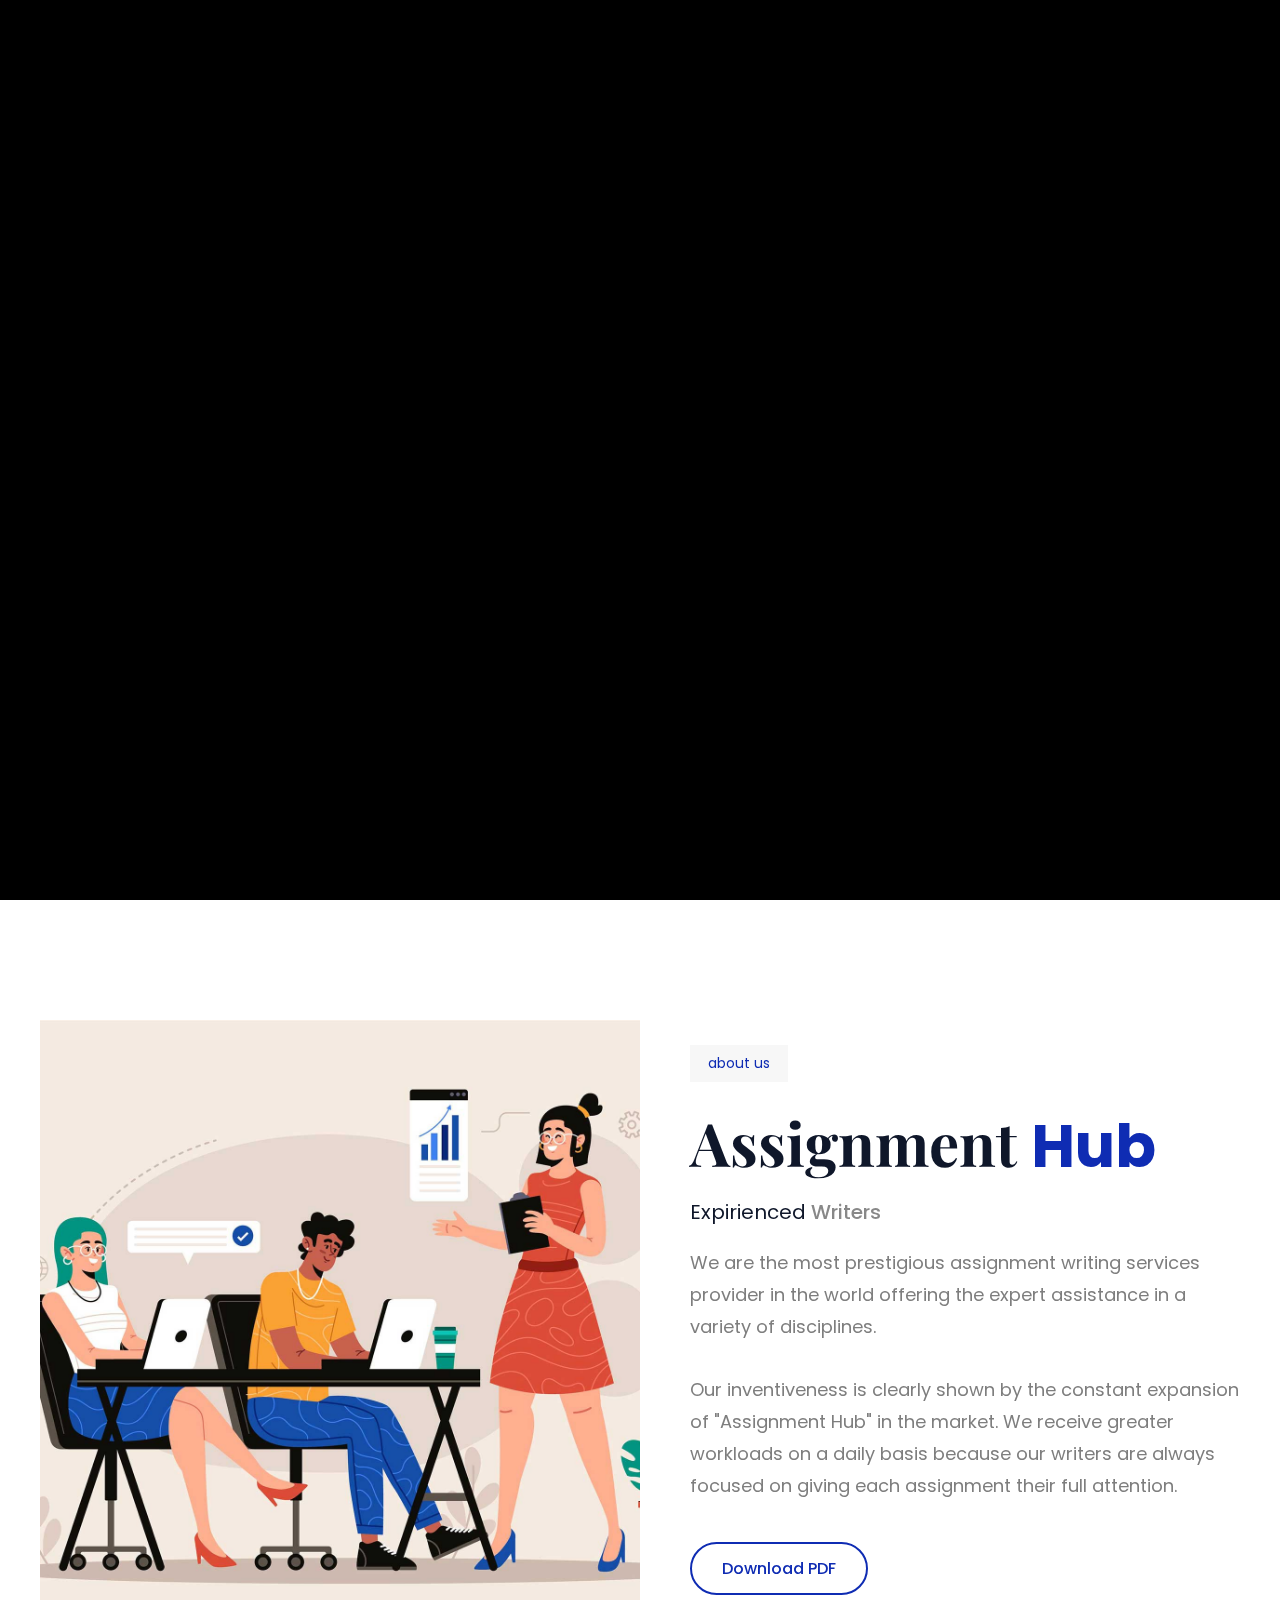
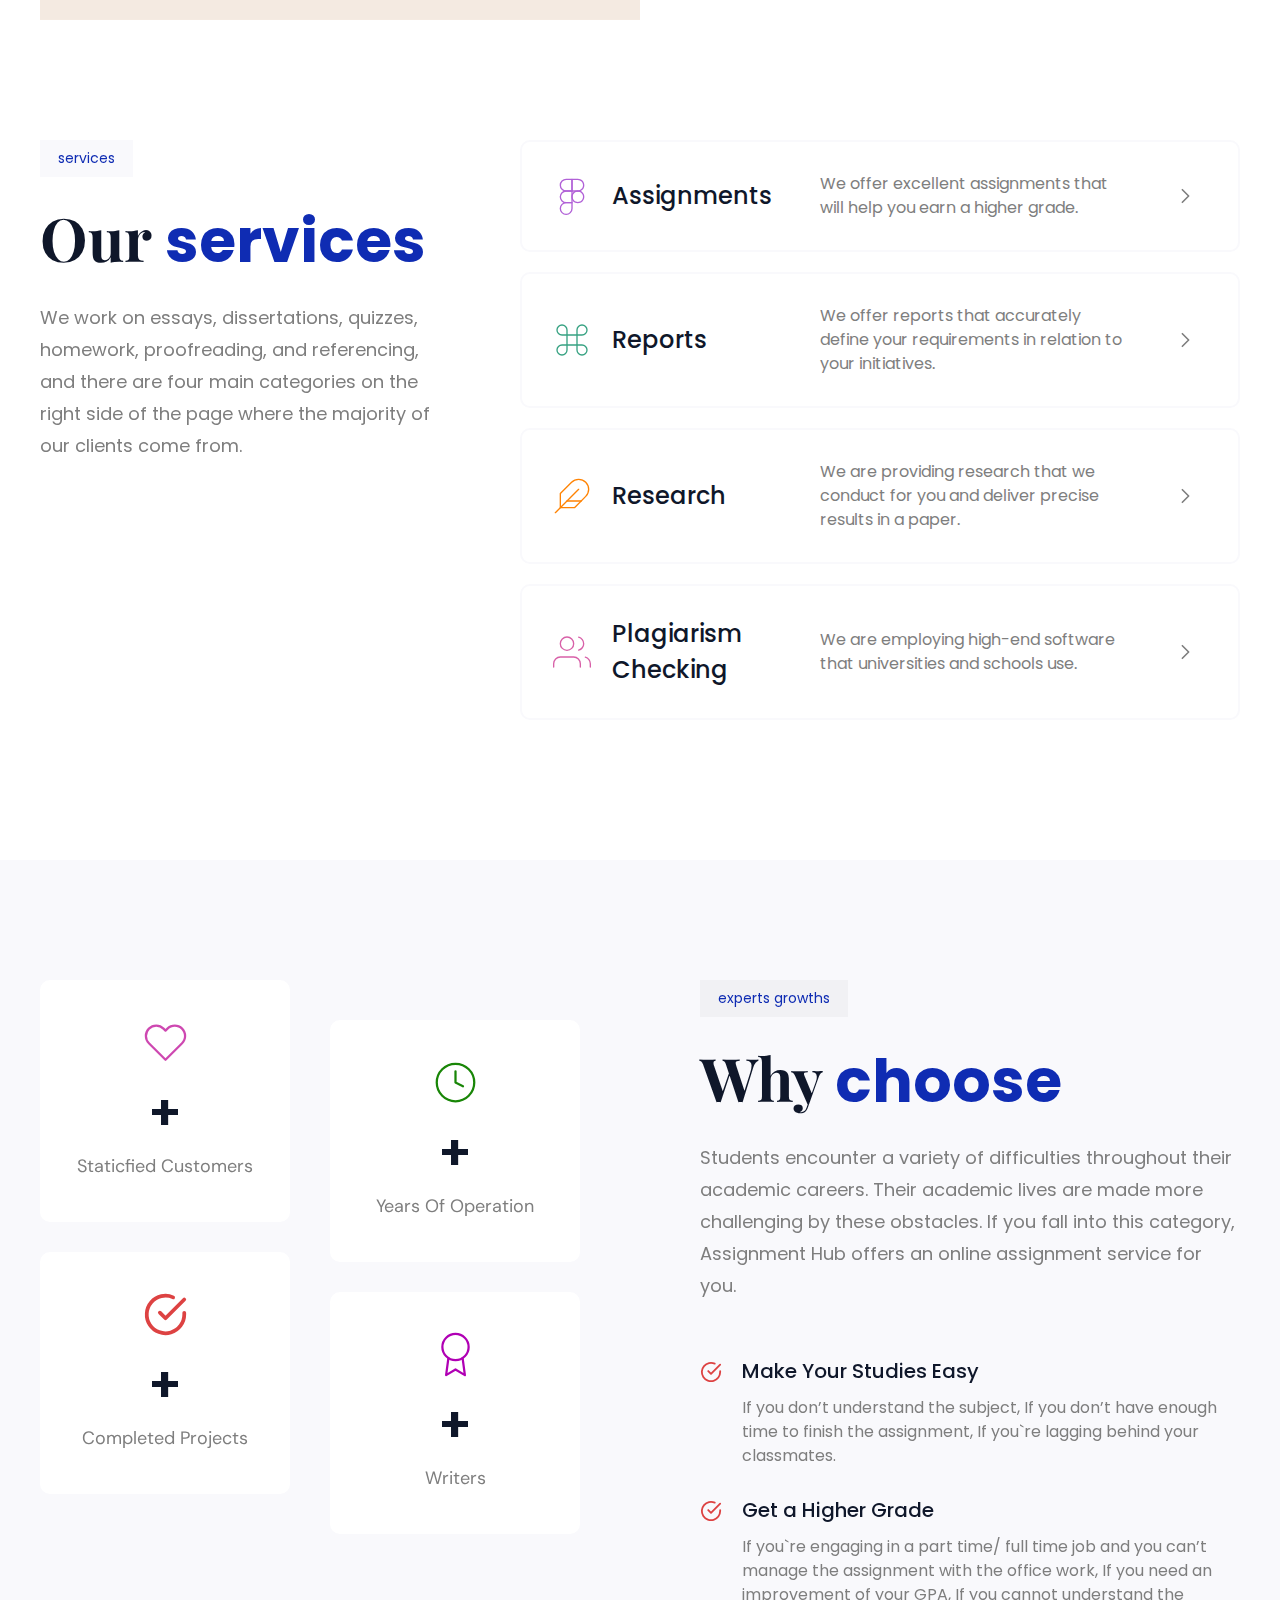
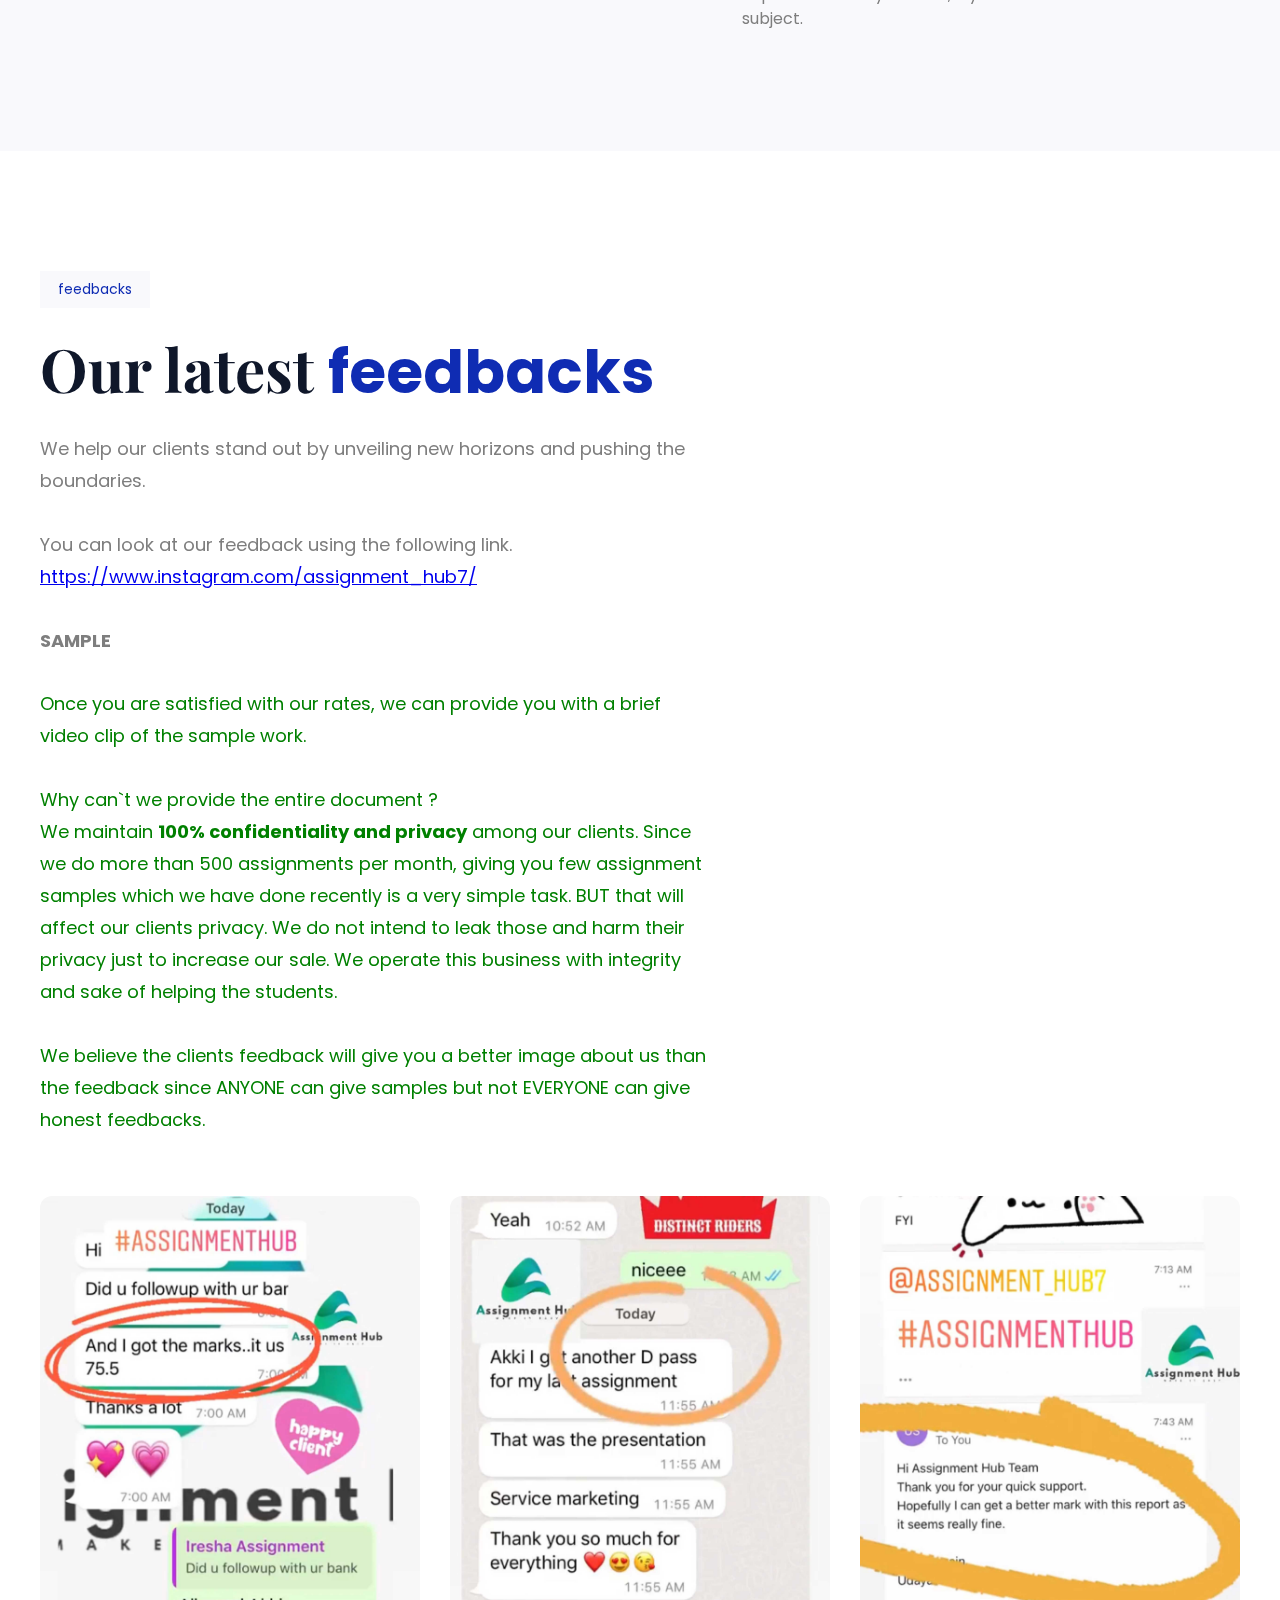
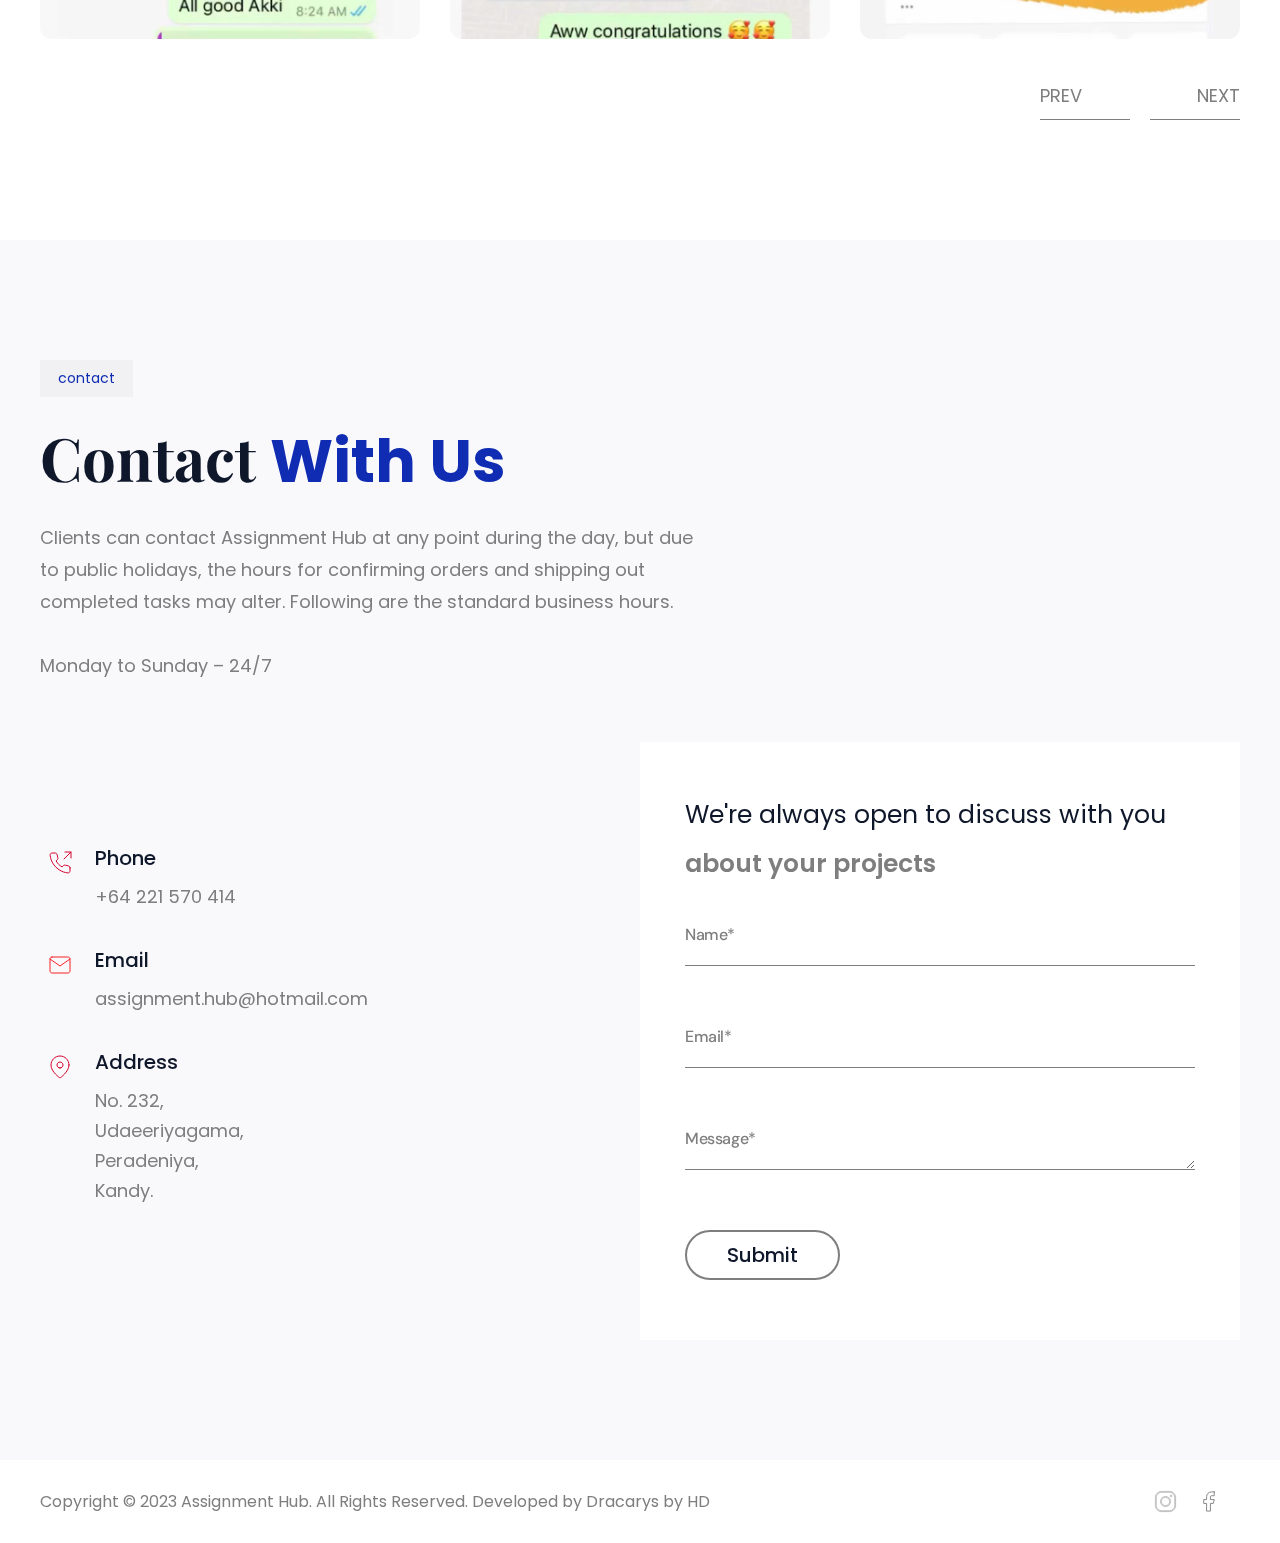
==== index.html @ 0ed60e0e "Update index.html" ====
<!DOCTYPE html>
<!--[if lt IE 7 ]><html class="ie ie6" lang="en"> <![endif]-->
<!--[if IE 7 ]><html class="ie ie7" lang="en"> <![endif]-->
<!--[if IE 8 ]><html class="ie ie8" lang="en"> <![endif]-->
<!--[if (gte IE 9)|!(IE)]><!-->
<html lang="en">
<!--<![endif]-->

<head>
	<meta http-equiv="Content-Type" content="text/html; charset=utf-8" />
	<meta name="description" content="Barna">
	<meta name="author" content="marketify">
	<meta name="viewport" content="width=device-width, initial-scale=1, maximum-scale=1">
	<link rel="shortcut icon" href="img/favicon.png" type="image/x-icon">

	<title>Assignment Hub</title>

	<!-- STYLES -->

	<!-- Google Fonts -->
	<link rel="preconnect" href="https://fonts.googleapis.com">
	<link rel="preconnect" href="https://fonts.gstatic.com" crossorigin>
	<link
		href="https://fonts.googleapis.com/css2?family=DM+Sans:ital,wght@0,400;0,500;0,700;1,400;1,500;1,700&family=Playfair+Display:ital,wght@0,400;0,500;0,600;0,700;0,800;0,900;1,400;1,500;1,600;1,700;1,800;1,900&family=Poppins:ital,wght@0,100;0,200;0,300;0,400;0,500;0,600;0,700;0,800;0,900;1,100;1,200;1,300;1,400;1,500;1,600;1,700;1,800;1,900&display=swap"
		rel="stylesheet">
	<!-- /Google Fonts -->

	<link rel="stylesheet" type="text/css" href="css/plugins.css" />
	<link rel="stylesheet" type="text/css" href="css/dark.css" />
	<link rel="stylesheet" type="text/css" href="css/style.css" />
	<!--[if lt IE 9]> <script type="text/javascript" src="js/modernizr.custom.js"></script> <![endif]-->
	<!-- /STYLES -->

</head>

<body>
	
	<div class="popup">
        <div class="contentBox">
            <div class="closepop"></div>
            <div class="imgBx">
                <img src="gift.png">
            </div>
            <div class="content">
                <div>
                    <h3>Special Offer</h3>
                    <h2>10<sup>%</sup><span> Off</span></h2>
                    <p>Hello, as we have just launched our website, we are offering you a special offer for each assignment for a limited time. So be a part of it as soon as possible.</p>
                    <a href="mailto:assignment.hub@hotmail.com">Get The Deal</a>
                </div>
            </div>
        </div>
    </div>
    
    <!------ show popup after 2sec -------->
    <script>
        const popup = document.querySelector('.popup');
        const close = document.querySelector('.closepop');
        
        window.onload = function(){
            setTimeout(function(){
                popup.style.display = "block";
                
                //add time delay to popup
            }, 2000)
        }
        
        close.addEventListener('click', () => {
            popup.style.display = "none";
        })
    </script>
 
    <audio autoplay>
                <source src="assignment.mp3" type="audio/mpeg">
                </audio>
	<!-- dark to change website skin -->

	<!-- MODALBOX -->
	<div class="edrea_modalbox">
		<div class="box_inner">
			<div class="close">
				<a href="#"><img class="svg" src="img/svg/cancel.svg" alt="" /></a>
			</div>
			<div class="modal_content">

				<h3 class="fixed_title"></h3>

				<div class="modal_in">
					<!-- Content comes from JS -->
				</div>

				<div class="edrea_prevnext" data-index="" data-from="">
					<div class="next"><a href="#">Next</a></div>
					<div class="prev"><a href="#">Prev</a></div>
				</div>
			</div>
		</div>
	</div>
	<!-- /MODALBOX -->

	<!-- PRELOADER -->
	<div id="preloader">
		<div class="loader_line"></div>
	</div>
	<!-- /PRELOADER -->

	<!-- WRAPPER -->
	<div class="edrea_wrapper">


		<!-- TOPBAR -->
		<div class="edrea_topbar">
			<div class="in">
				<div class="container">
					<div class="topbar_inner">
						<div class="logo">
							<a href="#home"><img src="img/logo/logo.png" alt="brand" /></a>
						</div>
						<div class="menu">
							<ul class="anchor_nav">
								<li><a href="mailto:assignment.hub@hotmail.com" style="color:red;">Get a Quote</a></li>
								<li><a href="tel:+64221570414" style="color:red;">+64 221 570 414</a></li>
								<li class="current"><a href="#home">Home</a></li>
								<li><a href="#about">About Us</a></li>
								<li><a href="#services">Services</a></li>
								<li><a href="#portfolio">Feedbacks</a></li>
								<!---<li><a href="#news">News</a></li>--->
								<li class="button"><a href="#contact">Contact</a></li>
							</ul>
							<span class="ccc"></span>
						</div>
					</div>
				</div>
			</div>
		</div>
		<!-- /TOPBAR -->

		<!-- MOBILE MENU -->
		<div class="edrea_mobile_menu">
			<div class="mobile_menu_inner">
				<div class="container">
					<div class="mobile_in">
						<div class="logo">
							<a href="#"><img src="img/logo/logo.png" alt="" /></a>
						</div>
						<div class="my_trigger">
							<div class="hamburger hamburger--collapse-r">
								<div class="hamburger-box">
									<div class="hamburger-inner"></div>
								</div>
							</div>
						</div>
					</div>
				</div>
			</div>
			<div class="dropdown">
				<div class="container">
					<div class="dropdown_inner">
						<ul class="anchor_nav">
							<li><a href="#home">Home</a></li>
							<li><a href="#about">About Us</a></li>
							<li><a href="#services">Services</a></li>
							<li><a href="#portfolio">Feedbacks</a></li>
							<!----<li><a href="#news">News</a></li>---->
							<li class="button"><a href="#contact">Contact</a></li>
						</ul>
					</div>
				</div>
			</div>
		</div>
		<!-- /MOBILE MENU -->

		<!-- Home -->
		<section id="home">

			<div class="edrea_hero">

				<div class="overlay">
					<video id="vid" autoplay muted loop>
                    <source src="img/Assignment%20Hub%20logo%201%20F.mp4" type="video/mp4">
                    </video>
				</div>
				<div class="overlay_color"></div>

				<div class="content">
					<div class="container">
						<div class="content_in">

							<h3 class="title">We are the <span>Most Prestigious</span> Assignment Writers</h3>

							<p class="description">“Well researched and properly cited assignments at an affordable rate”  
								is the steady growth of “Assignment Hub”.</p>

							<div class="edrea_video_button">
								<a class="popup-youtube" href="https://youtube.com/embed/ly36kn0ug4k"></a>
								<span class="icon"><img class="svg" src="img/svg/play.svg" alt="svg" /></span>
								<div class="video_right">
									<span class="top">Who are we</span>
									<span class="bottom">Introduction video</span>
								</div>
							</div>

						</div>
					</div>
				</div>
			</div>

		</section>
		<!-- /Home -->


		<!-- About -->
		<section id="about">

			<div class="edrea_about">
				<div class="container">

					<div class="about_in">
						<div class="about-image"><img src="img/about/1.jpg" alt="about image"></div>

						<div class="content">
							<div class="edrea_title">
								<p class="sub_text"><span>about us</span></p>
								<h3 class="title">Assignment <span>Hub</span></h3>
								<h5 class="sub-title">Expirienced <strong>Writers</strong></h5>
								<p class="description">We are the most prestigious assignment writing services provider in the world offering the expert assistance in a variety of disciplines.</p>
								<p class="description">Our inventiveness is clearly shown by the constant expansion of "Assignment Hub" in the market. We receive greater workloads on a daily basis because our writers are always focused on giving each assignment their full attention.</p>
								<div class="edrea_button">
									<a href="1.pdf" download>Download PDF</a>
								</div>
							</div>
						</div>
					</div>
				</div>
			</div>


		</section>
		<!-- /About -->


		<!-- Services -->
		<section id="services">

			<div class="edrea_services">
				<div class="container">
					<div class="content">

						<div class="service_left">

							<div class="edrea_title bg_white">
								<p class="sub_text"><span>services</span></p>
								<h3 class="title">Our <span>services</span></h3>
								<p class="description">We work on essays, dissertations, quizzes, homework, proofreading, and referencing, and there are four main categories on the right side of the page where the majority of our clients come from.</p>
							</div>

						</div>

						<div class="service_right">
							<ul class="edrea_service_list modal_items" data-from="services" data-count="4">
								<li class="modal_item" data-index="1">
									<div class="service_item">
										<span class="icon"><img class="svg custom" src="img/svg/figma.svg"
												alt="svg" /></span>
										<h3>Assignments</h3>
										<p>We offer excellent assignments that will help you earn a higher grade.
										</p>
										<span class="arrow"><img class="svg custom" src="img/svg/arrow.svg"
												alt="svg" /></span>

										<div class="hidden_information">
											<div class="image">
												<img src="img/thumb4-3.jpg" alt="" />
												<div class="main" data-img-url="img/service/1.jpg"></div>
											</div>
											<div class="description">
												<h3>Assignments</h3>
												<p>A task or piece of (academic) labor is known as an assignment. It gives pupils the chance to learn, practice, and show that they have mastered the learning objectives. It gives the teacher the proof that the students have met their objectives. Sensory perception can be used to evaluate the results (observing, reading, tasting etc.). The assignment may place emphasis on an output (such as a research report, design, prototype, etc.), a process (such as a research process, group process), or the demonstration of specific skills or competencies by the student.</p>
												<p>The use of an assignment as a kind of assessment has many advantages. Assignments can be used, for example, to assess higher cognitive abilities and the application of particular knowledge or skills. It may reflect future professional behavior. It can be used to evaluate how knowledge, skills, and attitudes are integrated.</p>
												<h3>When assessing with assignments, we should pay attention to:</h3>
												<!--<p>Nullam blandit constituto eam ne, te nam ignota vituper.atoribus.
													Malis cetero quem saipe, prou thendrerit voluptaria.</p>-->
												<div class="in_list">
													<ul>
														<li>
															<p>Validity: The assignment and the manner in which we evaluate the outcomes are in line with the learning objectives.</p>
														</li>
														<li>
															<p>Reliability: Based on the outcomes, we assign a fair grade or make a righteous distinction between pass and fail. Our grading is conducted consistently, and the judgments or grades are significant.</p>
														</li>
														<li>
															<p>Transparency: It is made plain to the students up front what they will learn, what they must do (as proof; what to present), how they will be judged, and what to expect along the procedure.</p>
														</li>
														<li>
															<p>The provided assignment and feedback will aid in the learning process.</p>
														</li>
													</ul>
												</div>
												<!--<p>Streets empty that are usually busy are remarkable and can evoke the
													sense of historical pictures from before the invention of the
													motorcar. Other things that are different at the moment will be
													queues to get into stores and the lines marked out on the floor to
													show how far apart we should be.</p>-->
											</div>
										</div>
									</div>
								</li>
								<li class="modal_item" data-index="2">
									<div class="service_item">
										<span class="icon"><img class="svg custom" src="img/svg/command.svg"
												alt="svg" /></span>
										<h3>Reports</h3>
										<p>We offer reports that accurately define your requirements in relation to your initiatives.</p>
										<span class="arrow"><img class="svg custom" src="img/svg/arrow.svg"
												alt="svg" /></span>

										<div class="hidden_information">
											<div class="image">
												<img src="img/thumb4-3.jpg" alt="" />
												<div class="main" data-img-url="img/service/2.jpg"></div>
											</div>
											<div class="description">
												<h3>Reports</h3>
												<p>The majority of college students must write reports as a common sort of assignment. You must be aware of the main distinction between the two even if they are very similar to essay assignments. A report's main objective is to inform readers on a certain subject. And presenting it should take ten to fifteen minutes. Reports are essential in the professional world in addition to school. To determine whether you are prepared to take on more responsibility, your seniors will expect you to produce quality reports. With the writing advice we've provided here, you'll succeed academically and land the job of your dreams.</p>
												<p>In both the academic and professional worlds, a report can serve many different purposes. However, since it's frequently used in the professional setting, we'll share with you the three main goals of this document:</p>
												<h3>Purposes of report writing</h3>
												<!--<p>Nullam blandit constituto eam ne, te nam ignota vituper.atoribus.
													Malis cetero quem saipe, prou thendrerit voluptaria.</p>-->
												<div class="in_list">
													<ul>
														<li>
															<p>The majority of people and businesses in today's society require a lot of information. Reports offer a wealth of data that is necessary to make crucial decisions. Additionally, people are able to comprehend a particular area thanks to the information in reports.</p>
														</li>
														<li>
															<p>A study group, committee, or commission looks into a significant issue to determine its underlying causes and then compiles their findings and suggestions in a report. There are always going to be issues, both at school and in the workplace. But whether you grow and succeed or fail terribly depends on how you handle these challenges. Professionals who assign this task to a report writing service will be able to identify the issues and develop workable remedies.</p>
														</li>
														<li>
															<p>A report is essential for career advancement. Intellect is necessary to advance professionally and experience greater job happiness. Writing a strong report and submitting it to the appropriate authorities is one way to demonstrate this ability.</p>
														</li>
														<li>
															<p>Because they can be utilized for organizing, planning, motivating, coordinating, and managing, reports are crucial for managers. All managers require reports in order to obtain the crucial data they need to make informed decisions. When managers take wise decisions, the company will inevitably expand and prosper.</p>
														</li>
													</ul>
												</div>
												<!--<p>Streets empty that are usually busy are remarkable and can evoke the
													sense of historical pictures from before the invention of the
													motorcar. Other things that are different at the moment will be
													queues to get into stores and the lines marked out on the floor to
													show how far apart we should be.</p>-->
											</div>
										</div>
									</div>
								</li>
								<li class="modal_item" data-index="3">
									<div class="service_item">
										<span class="icon"><img class="svg custom" src="img/svg/feather.svg"
												alt="svg" /></span>
										<h3>Research</h3>
										<p>We are providing research that we conduct for you and deliver precise results in a paper.</p>
										<span class="arrow"><img class="svg custom" src="img/svg/arrow.svg"
												alt="svg" /></span>

										<div class="hidden_information">
											<div class="image">
												<img src="img/thumb4-3.jpg" alt="" />
												<div class="main" data-img-url="img/service/3.jpg"></div>
											</div>
											<div class="description">
												<h3>Research</h3>
												<p>It is impossible to overstate the importance of research. Success in education and many professions, like law, writing, and finance, depend on it. The major goals of research are to provide evidence for theories, guide action, and advance knowledge in a particular field of study. The importance of research and the various justifications for why it is crucial for everyone—not just students and scientists—are covered in this piece.</p>
												<p>Although it may seem obvious, many people shun research like the plague despite its importance. Research is crucial for everybody who enjoys learning, regardless of whether they are affiliated with a research organization.</p>
												<h3>Why Research Is Necessary and Valuable in Our Daily Lives</h3>
												<!--<p>Nullam blandit constituto eam ne, te nam ignota vituper.atoribus.
													Malis cetero quem saipe, prou thendrerit voluptaria.</p>-->
												<div class="in_list">
													<ul>
														<li>
															<p>It is a tool for knowledge development and learning facilitation as well as a way to comprehend problems and raise public awareness.</p>
														</li>
														<li>
															<p>It enables us to support the truth and refute lies, which helps us succeed in business.</p>
														</li>
														<li>
															<p>In addition to encouraging a love of and confidence in reading, writing, analyzing, and sharing valuable information, it serves as a tool for identifying, evaluating, and seizing opportunities.</p>
														</li>
														<li>
															<p>The mind is nourished and stimulated by it.</p>
														</li>
													</ul>
												</div>
												<!--<p>Streets empty that are usually busy are remarkable and can evoke the
													sense of historical pictures from before the invention of the
													motorcar. Other things that are different at the moment will be
													queues to get into stores and the lines marked out on the floor to
													show how far apart we should be.</p>-->
											</div>
										</div>
									</div>
								</li>
								<li class="modal_item" data-index="4">
									<div class="service_item">
										<span class="icon"><img class="svg custom" src="img/svg/users.svg"
												alt="svg" /></span>
										<h3>Plagiarism Checking</h3>
										<p>We are employing high-end software that universities and schools use.</p>
										<span class="arrow"><img class="svg custom" src="img/svg/arrow.svg"
												alt="svg" /></span>

										<div class="hidden_information">
											<div class="image">
												<img src="img/thumb4-3.jpg" alt="" />
												<div class="main" data-img-url="img/service/4.jpg"></div>
											</div>
											<div class="description">
												<h3>Plagiarism Checking</h3>
												<p>A lot of students analyze their thesis for plagiarism before printing and binding it. It's always debatable whether or not something is necessary. One thing is certain, though: Your university will analyze your Master's thesis or dissertation for plagiarism as part of the grading process even if you don't utilize a plagiarism detector.</p>
												<p>Errors frequently occur, particularly when quoting work. You can use a plagiarism detector to verify that you appropriately cited the sources you used. Therefore, you should seriously consider running your document through a plagiarism checker if you are unsure whether you correctly quoted a text.</p>
												<h3>How do we find a trustworthy provider for plagiarism checking?</h3>
												<!--<p>Nullam blandit constituto eam ne, te nam ignota vituper.atoribus.
													Malis cetero quem saipe, prou thendrerit voluptaria.</p>-->
												<div class="in_list">
													<ul>
														<li>
															<p>How well-mannered is the company? Take a look at their terms and conditions or other websites where they have a presence. If a provider gives you a strange feeling, heed the warning!</p>
														</li>
														<li>
															<p>How are they rated? Look into unbiased rating sites.</p>
														</li>
														<li>
															<p>They run a plagiarism checker, how long does that take? The plagiarism detector will never be able to check your entire document in two minutes.</p>
														</li>
														<li>
															<p>Data storage: Your dissertation, master's thesis, or research paper should be deleted from the server of the service provider after it has been reviewed. Go over their General Terms and Conditions in detail!</p>
														</li>
													</ul>
												</div>
												<!--<p>Streets empty that are usually busy are remarkable and can evoke the
													sense of historical pictures from before the invention of the
													motorcar. Other things that are different at the moment will be
													queues to get into stores and the lines marked out on the floor to
													show how far apart we should be.</p>-->
											</div>
										</div>
									</div>
								</li>
							</ul>
						</div>

					</div>
				</div>
			</div>

		</section>
		<!-- /Services -->


		<!-- Information -->
		<section id="information">

			<div class="edrea_information">
				<div class="container">
					<div class="content">

						<div class="info_left">
							<ul class="masonry">
								<li class="masonry_item">
									<div class="item">
										<span class="icon"><img class="svg custom" src="img/svg/heart.svg"
												alt="svg" /></span>
										<h3>
											<span class="prefix"></span><span class="edrea_counter" data-to="2000"
												data-speed="2000"></span><span class="suffix">+</span>
										</h3>
										<p>Staticfied Customers</p>
									</div>
								</li>
								<li class="masonry_item">
									<div class="item">
										<span class="icon"><img class="svg custom" src="img/svg/clock.svg"
												alt="svg" /></span>
										<h3>
											<span class="prefix"></span><span class="edrea_counter" data-to="3"
												data-speed="2000"></span><span class="suffix">+</span>
										</h3>
										<p>Years Of Operation</p>
									</div>
								</li>
								<li class="masonry_item">
									<div class="item">
										<span class="icon"><img class="svg custom" src="img/svg/check-circle.svg"
												alt="svg" /></span>
										<h3>
											<span class="prefix"></span><span class="edrea_counter" data-to="5000"
												data-speed="2000"></span><span class="suffix">+</span>
										</h3>
										<p>Completed Projects</p>
									</div>
								</li>
								<li class="masonry_item">
									<div class="item">
										<span class="icon"><img class="svg custom" src="img/svg/award.svg"
												alt="svg" /></span>
										<h3>
											<span class="prefix"></span><span class="edrea_counter" data-to="30"
												data-speed="2000"></span><span class="suffix">+</span>
										</h3>
										<p>Writers</p>
									</div>
								</li>
							</ul>
						</div>

						<div class="info_right">

							<div class="edrea_title">
								<p class="sub_text"><span>experts growths</span></p>
								<h3 class="title">Why <span>choose</span></h3>
								<p class="description">Students encounter a variety of difficulties throughout their academic careers. Their academic lives are made more challenging by these obstacles. If you fall into this category, Assignment Hub offers an online assignment service for you.</p>
							</div>

							<div class="edrea_checklist">
								<ul>
									<li>
										<span class="icon"><img class="svg" src="img/svg/check-circle.svg"
												alt="svg" /></span>
										<h3>Make Your Studies Easy</h3>
										<p>If you don’t understand the subject, If you don’t have enough time to finish the assignment, If you`re lagging behind your classmates.</p>
									</li>
									<li>
										<span class="icon"><img class="svg" src="img/svg/check-circle.svg"
												alt="svg" /></span>
										<h3>Get a Higher Grade</h3>
										<p>If you`re engaging in a part time/ full time job and you can’t manage the assignment with the office work, If you need an improvement of your GPA, If you cannot understand the subject.</p>
									</li>
								</ul>
							</div>

						</div>

					</div>
				</div>
			</div>

		</section>
		<!-- /Information -->



		<!-- Portfolio -->
		<section id="portfolio">

			<div class="edrea_portfolio">
				<div class="container">
					<div class="content">

						<div class="edrea_title bg_white">
							<p class="sub_text"><span>feedbacks</span></p>
							<h3 class="title">Our latest <span>feedbacks</span></h3>
							<p class="description">We help our clients stand out by unveiling new horizons and pushing
								the boundaries.
                                <br>
                                <br>
You can look at our feedback using the following link.
<a href="https://www.instagram.com/assignment_hub7/">https://www.instagram.com/assignment_hub7/</a>
                                <br>
                                <br>
                                <b>SAMPLE</b>
                            </p>
<p style="color:green;">Once you are satisfied with our rates, we can provide you with a brief video clip of the sample work. 
<br>
	<br>
Why can`t we provide the entire document ?
	<br>
	We maintain  <b>100% confidentiality and privacy</b> among our clients. Since we do more than 500 assignments per month, giving you few assignment samples  which we have done recently is a very simple task. BUT that will affect our clients privacy. We do not intend to leak those and harm their privacy just to increase our sale. We operate this business with integrity and sake of helping the students.
<br>
	<br>
We believe the clients feedback will give you a better image about us than the feedback since ANYONE can give samples but not EVERYONE can give honest feedbacks.</p>
                            
						</div>

						<div class="edrea_portfolio_slider">

							<div class="edrea_slider_in">
								<div class="owl-carousel" data-from="portfolio" data-count="4">
									<div class="item" data-index="1">
										<div class="image">
											<img src="img/thumb6-7.jpg" alt="" />
											<div class="overlay_image" data-img-url="img/feedbacks/1.1.jpg"></div>
										</div>
										<!--<div class="overlay"></div>
										<div class="title_holder">
											<h3>
												<span>Ave Simone<span class="icon"><img class="svg"
															src="img/svg/arrow-right.svg" alt="svg" /></span></span>
											</h3>
											<p>Ultrices sagittis feugiat pulvinar faucibus.</p>
										</div>
										<div class="hidden_information">
											<div class="image">
												<img src="img/thumb4-3.jpg" alt="" />
												<div class="main" data-img-url="img/portfolio/1.jpg"></div>
											</div>
											<div class="description">
												<h3>Ave Simone</h3>
												<p>Just because we can't get out and about like we normally would,
													doesn’t mean we have to taking pictures. There’s still plenty you
													can do, provided you're prepared to use some imagination. Here are a
													few ideas to keep you shooting until normal life resumes.</p>
												<p>Most photographers love to shoot the unusual, and you don’t get much
													more unusual than These Unprecedented Times. Right now everything
													counts as out of the ordinary. There are a number of remarkable
													things about these lockdown days that are worth photographing now we
													can remember them when it is all over.</p>
												<h3>What Is Branding?</h3>
												<p>Nullam blandit constituto eam ne, te nam ignota vituper.atoribus.
													Malis cetero quem saipe, prou thendrerit voluptaria.</p>
												<div class="in_list">
													<ul>
														<li>
															<p>Email is a crucial channel in any marketing.</p>
														</li>
														<li>
															<p>Curious what to say? How to say it?</p>
														</li>
														<li>
															<p>Whether you’re kicking off a new ca mpaign.</p>
														</li>
														<li>
															<p>Habitasse per feugiat aliquam luctus accumsan curae</p>
														</li>
													</ul>
												</div>
												<p>Streets empty that are usually busy are remarkable and can evoke the
													sense of historical pictures from before the invention of the
													motorcar. Other things that are different at the moment will be
													queues to get into stores and the lines marked out on the floor to
													show how far apart we should be.</p>
											</div>
										</div>--->
									</div>
									<div class="item" data-index="2">
										<div class="image">
											<img src="img/thumb6-7.jpg" alt="" />
											<div class="overlay_image" data-img-url="img/feedbacks/1.2.jpg"></div>
										</div>
										<!----<div class="overlay"></div>
										<div class="title_holder">
											<h3>
												<span>Selena Brook<span class="icon"><img class="svg"
															src="img/svg/arrow-right.svg" alt="svg" /></span></span>
											</h3>
											<p>Ultrices sagittis feugiat pulvinar faucibus.</p>
										</div>
										<div class="hidden_information">
											<div class="image">
												<img src="img/thumb4-3.jpg" alt="" />
												<div class="main" data-img-url="img/portfolio/2.jpg"></div>
											</div>
											<div class="description">
												<h3>Selena Brook</h3>
												<p>Just because we can't get out and about like we normally would,
													doesn’t mean we have to taking pictures. There’s still plenty you
													can do, provided you're prepared to use some imagination. Here are a
													few ideas to keep you shooting until normal life resumes.</p>
												<p>Most photographers love to shoot the unusual, and you don’t get much
													more unusual than These Unprecedented Times. Right now everything
													counts as out of the ordinary. There are a number of remarkable
													things about these lockdown days that are worth photographing now we
													can remember them when it is all over.</p>
												<h3>What Is Branding?</h3>
												<p>Nullam blandit constituto eam ne, te nam ignota vituper.atoribus.
													Malis cetero quem saipe, prou thendrerit voluptaria.</p>
												<div class="in_list">
													<ul>
														<li>
															<p>Email is a crucial channel in any marketing.</p>
														</li>
														<li>
															<p>Curious what to say? How to say it?</p>
														</li>
														<li>
															<p>Whether you’re kicking off a new ca mpaign.</p>
														</li>
														<li>
															<p>Habitasse per feugiat aliquam luctus accumsan curae</p>
														</li>
													</ul>
												</div>
												<p>Streets empty that are usually busy are remarkable and can evoke the
													sense of historical pictures from before the invention of the
													motorcar. Other things that are different at the moment will be
													queues to get into stores and the lines marked out on the floor to
													show how far apart we should be.</p>
											</div>
										</div>---->
									</div>
									<div class="item" data-index="3">
										<div class="image">
											<img src="img/thumb6-7.jpg" alt="" />
											<div class="overlay_image" data-img-url="img/feedbacks/1.3.jpg"></div>
										</div>
										<!----<div class="overlay"></div>
										<div class="title_holder">
											<h3>
												<span>Aura Dione<span class="icon"><img class="svg"
															src="img/svg/arrow-right.svg" alt="svg" /></span></span>
											</h3>
											<p>Ultrices sagittis feugiat pulvinar faucibus.</p>
										</div>
										<div class="hidden_information">
											<div class="image">
												<img src="img/thumb4-3.jpg" alt="" />
												<div class="main" data-img-url="img/portfolio/3.jpg"></div>
											</div>
											<div class="description">
												<h3>Aura Dione</h3>
												<p>Just because we can't get out and about like we normally would,
													doesn’t mean we have to taking pictures. There’s still plenty you
													can do, provided you're prepared to use some imagination. Here are a
													few ideas to keep you shooting until normal life resumes.</p>
												<p>Most photographers love to shoot the unusual, and you don’t get much
													more unusual than These Unprecedented Times. Right now everything
													counts as out of the ordinary. There are a number of remarkable
													things about these lockdown days that are worth photographing now we
													can remember them when it is all over.</p>
												<h3>What Is Branding?</h3>
												<p>Nullam blandit constituto eam ne, te nam ignota vituper.atoribus.
													Malis cetero quem saipe, prou thendrerit voluptaria.</p>
												<div class="in_list">
													<ul>
														<li>
															<p>Email is a crucial channel in any marketing.</p>
														</li>
														<li>
															<p>Curious what to say? How to say it?</p>
														</li>
														<li>
															<p>Whether you’re kicking off a new ca mpaign.</p>
														</li>
														<li>
															<p>Habitasse per feugiat aliquam luctus accumsan curae</p>
														</li>
													</ul>
												</div>
												<p>Streets empty that are usually busy are remarkable and can evoke the
													sense of historical pictures from before the invention of the
													motorcar. Other things that are different at the moment will be
													queues to get into stores and the lines marked out on the floor to
													show how far apart we should be.</p>
											</div>
										</div>---->
									</div>
                                    <div class="item" data-index="3">
										<div class="image">
											<img src="img/thumb6-7.jpg" alt="" />
											<div class="overlay_image" data-img-url="img/feedbacks/1.4.jpg"></div>
										</div>
										<!-----<div class="overlay"></div>
										<div class="title_holder">
											<h3>
												<span>Aura Dione<span class="icon"><img class="svg"
															src="img/svg/arrow-right.svg" alt="svg" /></span></span>
											</h3>
											<p>Ultrices sagittis feugiat pulvinar faucibus.</p>
										</div>
										<div class="hidden_information">
											<div class="image">
												<img src="img/thumb4-3.jpg" alt="" />
												<div class="main" data-img-url="img/portfolio/3.jpg"></div>
											</div>
											<div class="description">
												<h3>Aura Dione</h3>
												<p>Just because we can't get out and about like we normally would,
													doesn’t mean we have to taking pictures. There’s still plenty you
													can do, provided you're prepared to use some imagination. Here are a
													few ideas to keep you shooting until normal life resumes.</p>
												<p>Most photographers love to shoot the unusual, and you don’t get much
													more unusual than These Unprecedented Times. Right now everything
													counts as out of the ordinary. There are a number of remarkable
													things about these lockdown days that are worth photographing now we
													can remember them when it is all over.</p>
												<h3>What Is Branding?</h3>
												<p>Nullam blandit constituto eam ne, te nam ignota vituper.atoribus.
													Malis cetero quem saipe, prou thendrerit voluptaria.</p>
												<div class="in_list">
													<ul>
														<li>
															<p>Email is a crucial channel in any marketing.</p>
														</li>
														<li>
															<p>Curious what to say? How to say it?</p>
														</li>
														<li>
															<p>Whether you’re kicking off a new ca mpaign.</p>
														</li>
														<li>
															<p>Habitasse per feugiat aliquam luctus accumsan curae</p>
														</li>
													</ul>
												</div>
												<p>Streets empty that are usually busy are remarkable and can evoke the
													sense of historical pictures from before the invention of the
													motorcar. Other things that are different at the moment will be
													queues to get into stores and the lines marked out on the floor to
													show how far apart we should be.</p>
											</div>
										</div>---->
									</div>
                                    <div class="item" data-index="3">
										<div class="image">
											<img src="img/thumb6-7.jpg" alt="" />
											<div class="overlay_image" data-img-url="img/feedbacks/1.5.jpg"></div>
										</div>
										<!-----<div class="overlay"></div>
										<div class="title_holder">
											<h3>
												<span>Aura Dione<span class="icon"><img class="svg"
															src="img/svg/arrow-right.svg" alt="svg" /></span></span>
											</h3>
											<p>Ultrices sagittis feugiat pulvinar faucibus.</p>
										</div>
										<div class="hidden_information">
											<div class="image">
												<img src="img/thumb4-3.jpg" alt="" />
												<div class="main" data-img-url="img/portfolio/3.jpg"></div>
											</div>
											<div class="description">
												<h3>Aura Dione</h3>
												<p>Just because we can't get out and about like we normally would,
													doesn’t mean we have to taking pictures. There’s still plenty you
													can do, provided you're prepared to use some imagination. Here are a
													few ideas to keep you shooting until normal life resumes.</p>
												<p>Most photographers love to shoot the unusual, and you don’t get much
													more unusual than These Unprecedented Times. Right now everything
													counts as out of the ordinary. There are a number of remarkable
													things about these lockdown days that are worth photographing now we
													can remember them when it is all over.</p>
												<h3>What Is Branding?</h3>
												<p>Nullam blandit constituto eam ne, te nam ignota vituper.atoribus.
													Malis cetero quem saipe, prou thendrerit voluptaria.</p>
												<div class="in_list">
													<ul>
														<li>
															<p>Email is a crucial channel in any marketing.</p>
														</li>
														<li>
															<p>Curious what to say? How to say it?</p>
														</li>
														<li>
															<p>Whether you’re kicking off a new ca mpaign.</p>
														</li>
														<li>
															<p>Habitasse per feugiat aliquam luctus accumsan curae</p>
														</li>
													</ul>
												</div>
												<p>Streets empty that are usually busy are remarkable and can evoke the
													sense of historical pictures from before the invention of the
													motorcar. Other things that are different at the moment will be
													queues to get into stores and the lines marked out on the floor to
													show how far apart we should be.</p>
											</div>
										</div>--->
									</div>
									<div class="item" data-index="4">
										<div class="image">
											<img src="img/thumb6-7.jpg" alt="" />
											<div class="overlay_image" data-img-url="img/feedbacks/1.6.jpg"></div>
										</div>
										<!----<div class="overlay"></div>
										<div class="title_holder">
											<h3>
												<span>Kelly Smith<span class="icon"><img class="svg"
															src="img/svg/arrow-right.svg" alt="svg" /></span></span>
											</h3>
											<p>Ultrices sagittis feugiat pulvinar faucibus.</p>
										</div>
										<div class="hidden_information">
											<div class="image">
												<img src="img/thumb4-3.jpg" alt="" />
												<div class="main" data-img-url="img/portfolio/4.jpg"></div>
											</div>
											<div class="description">
												<h3>Kelly Smith</h3>
												<p>Just because we can't get out and about like we normally would,
													doesn’t mean we have to taking pictures. There’s still plenty you
													can do, provided you're prepared to use some imagination. Here are a
													few ideas to keep you shooting until normal life resumes.</p>
												<p>Most photographers love to shoot the unusual, and you don’t get much
													more unusual than These Unprecedented Times. Right now everything
													counts as out of the ordinary. There are a number of remarkable
													things about these lockdown days that are worth photographing now we
													can remember them when it is all over.</p>
												<h3>What Is Branding?</h3>
												<p>Nullam blandit constituto eam ne, te nam ignota vituper.atoribus.
													Malis cetero quem saipe, prou thendrerit voluptaria.</p>
												<div class="in_list">
													<ul>
														<li>
															<p>Email is a crucial channel in any marketing.</p>
														</li>
														<li>
															<p>Curious what to say? How to say it?</p>
														</li>
														<li>
															<p>Whether you’re kicking off a new ca mpaign.</p>
														</li>
														<li>
															<p>Habitasse per feugiat aliquam luctus accumsan curae</p>
														</li>
													</ul>
												</div>
												<p>Streets empty that are usually busy are remarkable and can evoke the
													sense of historical pictures from before the invention of the
													motorcar. Other things that are different at the moment will be
													queues to get into stores and the lines marked out on the floor to
													show how far apart we should be.</p>
											</div>
										</div>---->
									</div>
								</div>
							</div>

							<div class="edrea_prevnext">
								<div class="next"><a href="#">Next</a></div>
								<div class="prev"><a href="#">Prev</a></div>
							</div>

						</div>

					</div>
				</div>
			</div>

		</section>
		<!-- Portfolio -->


		<!-- Testimonials -->
		<!--<section id="testimonials">

			<div class="edrea_testimonials">
				<div class="container">
					<div class="content">

						<div class="testi_left">
							<div class="edrea_title">
								<p class="sub_text"><span>testimonial</span></p>
								<h3 class="title">What <span>clients</span> say</h3>
								<p class="description">We take great pride in offering our clients exceptional service, but you don't just have to take our word for it.</p>
							</div>
						</div>

						<div class="testi_right">
							<div class="edrea_testi_slider">
								<div class="owl-carousel">
									<div class="item">
										<div class="item_in">
											<span class="icon"><img class="svg" src="img/svg/quote.svg"
													alt="svg" /></span>
											<div class="description">
												<p>Being able to work with Edrea and his team is always a pleasure. They are approachable, quick to respond, and focused on getting things done.</p>
											</div>
											<div class="title">
												<span class="image" data-img-url="img/testimonial/1.jpg"></span>
												<h3>Assignment Hub Client 1</h3>
												<p>Customer</p>
											</div>
										</div>
									</div>
									<div class="item">
										<div class="item_in">
											<span class="icon"><img class="svg" src="img/svg/quote.svg"
													alt="svg" /></span>
											<div class="description">
												<p>I'm always available to respond to inquiries. well educated about the services they offer. I would advise anyone.</p>
											</div>
											<div class="title">
												<span class="image" data-img-url="img/testimonial/2.jpg"></span>
												<h3>Assignment Hub Client 2</h3>
												<p>Customer</p>
											</div>
										</div>
									</div>
									<div class="item">
										<div class="item_in">
											<span class="icon"><img class="svg" src="img/svg/quote.svg"
													alt="svg" /></span>
											<div class="description">
												<p>Great outcomes a pleasure to work with and, most importantly, allowed us to have a presence online</p>
											</div>
											<div class="title">
												<span class="image" data-img-url="img/testimonial/3.jpg"></span>
												<h3>Assignment Hub Client 3</h3>
												<p>Customer</p>
											</div>
										</div>
									</div>
								</div>
								<div class="quote">
									<img class="svg" src="img/svg/quote.svg" alt="svg" />
								</div>
								<div class="edrea_prevnext">
									<div class="next"><a href="#">Next</a></div>
									<div class="prev"><a href="#">Prev</a></div>
								</div>
							</div>
						</div>

					</div>
				</div>
			</div>

		</section>--->
		<!-- /Testimonials -->

		<!-- News -->
		<!---<section id="news">

			<div class="edrea_news">
				<div class="container">
					<div class="content">

						<div class="edrea_title bg_white">
							<p class="sub_text"><span>blog</span></p>
							<h3 class="title">Our <span>latest projects</span></h3>
							<p class="description">View the most recent reports, new projects, research, and other news from the assignment hub.</p>
						</div>

						<div class="edrea_news_slider">

							<div class="owl-carousel modal_items" data-from="news" data-count="4">
								<div class="item modal_item" data-index="1">
									<div class="image">
										<img src="img/thumb63-43.jpg" alt="" />
										<div class="overlay_image" data-img-url="img/blogs/1.jpg"></div>
									</div>
									<div class="overlay"></div>
									<div class="title_holder">
										<p>
											<span class="date">27 Nov</span>
											<span class="type">Blog</span>
										</p>
										<h3>World’s most famous developers and designers</h3>
									</div>
									<div class="hidden_information">
										<div class="image">
											<img src="img/thumb4-3.jpg" alt="" />
											<div class="main" data-img-url="img/blogs/1.jpg"></div>
										</div>
										<div class="description">
											<h3>World’s most famous developers and designers</h3>
											<p>Just because we can't get out and about like we normally would, doesn’t
												mean we have to taking pictures. There’s still plenty you can do,
												provided you're prepared to use some imagination. Here are a few ideas
												to keep you shooting until normal life resumes.</p>
											<p>Most photographers love to shoot the unusual, and you don’t get much more
												unusual than These Unprecedented Times. Right now everything counts as
												out of the ordinary. There are a number of remarkable things about these
												lockdown days that are worth photographing now we can remember them when
												it is all over.</p>
											<h3>What Is Branding?</h3>
											<p>Nullam blandit constituto eam ne, te nam ignota vituper.atoribus. Malis
												cetero quem saipe, prou thendrerit voluptaria.</p>
											<div class="in_list">
												<ul>
													<li>
														<p>Email is a crucial channel in any marketing.</p>
													</li>
													<li>
														<p>Curious what to say? How to say it?</p>
													</li>
													<li>
														<p>Whether you’re kicking off a new ca mpaign.</p>
													</li>
													<li>
														<p>Habitasse per feugiat aliquam luctus accumsan curae</p>
													</li>
												</ul>
											</div>
											<p>Streets empty that are usually busy are remarkable and can evoke the
												sense of historical pictures from before the invention of the motorcar.
												Other things that are different at the moment will be queues to get into
												stores and the lines marked out on the floor to show how far apart we
												should be.</p>
										</div>
									</div>
								</div>
								<div class="item modal_item" data-index="2">
									<div class="image">
										<img src="img/thumb63-43.jpg" alt="" />
										<div class="overlay_image" data-img-url="img/blogs/2.jpg"></div>
									</div>
									<div class="overlay"></div>
									<div class="title_holder">
										<p>
											<span class="date">18 Nov</span>
											<span class="type">Blog</span>
										</p>
										<h3>Learn About Wireframes Before Hiring a Web Developer</h3>
									</div>
									<div class="hidden_information">
										<div class="image">
											<img src="img/thumb4-3.jpg" alt="" />
											<div class="main" data-img-url="img/blogs/2.jpg"></div>
										</div>
										<div class="description">
											<h3>Learn About Wireframes Before Hiring a Web Developer</h3>
											<p>Just because we can't get out and about like we normally would, doesn’t
												mean we have to taking pictures. There’s still plenty you can do,
												provided you're prepared to use some imagination. Here are a few ideas
												to keep you shooting until normal life resumes.</p>
											<p>Most photographers love to shoot the unusual, and you don’t get much more
												unusual than These Unprecedented Times. Right now everything counts as
												out of the ordinary. There are a number of remarkable things about these
												lockdown days that are worth photographing now we can remember them when
												it is all over.</p>
											<h3>What Is Branding?</h3>
											<p>Nullam blandit constituto eam ne, te nam ignota vituper.atoribus. Malis
												cetero quem saipe, prou thendrerit voluptaria.</p>
											<div class="in_list">
												<ul>
													<li>
														<p>Email is a crucial channel in any marketing.</p>
													</li>
													<li>
														<p>Curious what to say? How to say it?</p>
													</li>
													<li>
														<p>Whether you’re kicking off a new ca mpaign.</p>
													</li>
													<li>
														<p>Habitasse per feugiat aliquam luctus accumsan curae</p>
													</li>
												</ul>
											</div>
											<p>Streets empty that are usually busy are remarkable and can evoke the
												sense of historical pictures from before the invention of the motorcar.
												Other things that are different at the moment will be queues to get into
												stores and the lines marked out on the floor to show how far apart we
												should be.</p>
										</div>
									</div>
								</div>
								<div class="item modal_item" data-index="3">
									<div class="image">
										<img src="img/thumb63-43.jpg" alt="" />
										<div class="overlay_image" data-img-url="img/blogs/3.jpg"></div>
									</div>
									<div class="overlay"></div>
									<div class="title_holder">
										<p>
											<span class="date">14 Nov</span>
											<span class="type">Blog</span>
										</p>
										<h3>7 Ways to Optimize Your WordPress Website</h3>
									</div>
									<div class="hidden_information">
										<div class="image">
											<img src="img/thumb4-3.jpg" alt="" />
											<div class="main" data-img-url="img/blogs/3.jpg"></div>
										</div>
										<div class="description">
											<h3>7 Ways to Optimize Your WordPress Website</h3>
											<p>Just because we can't get out and about like we normally would, doesn’t
												mean we have to taking pictures. There’s still plenty you can do,
												provided you're prepared to use some imagination. Here are a few ideas
												to keep you shooting until normal life resumes.</p>
											<p>Most photographers love to shoot the unusual, and you don’t get much more
												unusual than These Unprecedented Times. Right now everything counts as
												out of the ordinary. There are a number of remarkable things about these
												lockdown days that are worth photographing now we can remember them when
												it is all over.</p>
											<h3>What Is Branding?</h3>
											<p>Nullam blandit constituto eam ne, te nam ignota vituper.atoribus. Malis
												cetero quem saipe, prou thendrerit voluptaria.</p>
											<div class="in_list">
												<ul>
													<li>
														<p>Email is a crucial channel in any marketing.</p>
													</li>
													<li>
														<p>Curious what to say? How to say it?</p>
													</li>
													<li>
														<p>Whether you’re kicking off a new ca mpaign.</p>
													</li>
													<li>
														<p>Habitasse per feugiat aliquam luctus accumsan curae</p>
													</li>
												</ul>
											</div>
											<p>Streets empty that are usually busy are remarkable and can evoke the
												sense of historical pictures from before the invention of the motorcar.
												Other things that are different at the moment will be queues to get into
												stores and the lines marked out on the floor to show how far apart we
												should be.</p>
										</div>
									</div>
								</div>
								<div class="item modal_item" data-index="4">
									<div class="image">
										<img src="img/thumb63-43.jpg" alt="" />
										<div class="overlay_image" data-img-url="img/blogs/4.jpg"></div>
									</div>
									<div class="overlay"></div>
									<div class="title_holder">
										<p>
											<span class="date">02 Dec</span>
											<span class="type">Blog</span>
										</p>
										<h3>Don't Build Your App for 100 Million Users</h3>
									</div>
									<div class="hidden_information">
										<div class="image">
											<img src="img/thumb4-3.jpg" alt="" />
											<div class="main" data-img-url="img/blogs/4.jpg"></div>
										</div>
										<div class="description">
											<h3>Don't Build Your App for 100 Million Users</h3>
											<p>Just because we can't get out and about like we normally would, doesn’t
												mean we have to taking pictures. There’s still plenty you can do,
												provided you're prepared to use some imagination. Here are a few ideas
												to keep you shooting until normal life resumes.</p>
											<p>Most photographers love to shoot the unusual, and you don’t get much more
												unusual than These Unprecedented Times. Right now everything counts as
												out of the ordinary. There are a number of remarkable things about these
												lockdown days that are worth photographing now we can remember them when
												it is all over.</p>
											<h3>What Is Branding?</h3>
											<p>Nullam blandit constituto eam ne, te nam ignota vituper.atoribus. Malis
												cetero quem saipe, prou thendrerit voluptaria.</p>
											<div class="in_list">
												<ul>
													<li>
														<p>Email is a crucial channel in any marketing.</p>
													</li>
													<li>
														<p>Curious what to say? How to say it?</p>
													</li>
													<li>
														<p>Whether you’re kicking off a new ca mpaign.</p>
													</li>
													<li>
														<p>Habitasse per feugiat aliquam luctus accumsan curae</p>
													</li>
												</ul>
											</div>
											<p>Streets empty that are usually busy are remarkable and can evoke the
												sense of historical pictures from before the invention of the motorcar.
												Other things that are different at the moment will be queues to get into
												stores and the lines marked out on the floor to show how far apart we
												should be.</p>
										</div>
									</div>
								</div>
							</div>


							<div class="edrea_prevnext">
								<div class="next"><a href="#">Next</a></div>
								<div class="prev"><a href="#">Prev</a></div>
							</div>

						</div>

					</div>
				</div>
			</div>

		</section>---->
		<!-- /News -->


		<!-- Contact -->
		<section id="contact">

			<div class="edrea_contact">
				<div class="container">
					<div class="content">

						<div class="edrea_title">
							<p class="sub_text"><span>contact</span></p>
							<h3 class="title">Contact <span>With Us</span></h3>
							<p class="description">Clients can contact Assignment Hub at any point during the day, but due to public holidays, the hours for confirming orders and shipping out completed tasks may alter. Following are the standard business hours.<br>
                            <br>Monday to Sunday – 24/7
</p>
						</div>

						<div class="contact_cols">
							<div class="contact_left">

								<ul>
									<li>
										<div class="icon"><img src="img/svg/phone.svg" alt="icon"></div>
										<div class="text">
											<h3>Phone</h3>
											<p><a href="tel:+64 221 570 414">+64 221 570 414</a></p>
										</div>
									</li>
									<li>
										<div class="icon"><img src="img/svg/mail.svg" alt="icon"></div>

										<div class="text">
											<h3>Email</h3>
											<p><a href="mailto:assignment.hub@hotmail.com">assignment.hub@hotmail.com</a></p>
										</div>
									</li>
									<li>
										<div class="icon"><img src="img/svg/map.svg" alt="icon"></div>
										<div class="text">
											<h3>Address</h3>
											<p>No. 232,<br />Udaeeriyagama,<br />Peradeniya,<br />Kandy.</p>
										</div>
									</li>
								</ul>
							</div>
							<div class="contact_right">
								<form class="edrea_contact_form" action="https://formspree.io/f/xnqrnepz"
                                                                 method="POST">
									<div class="success"
										data-success="Your message has been received, we will contact you soon."></div>
									<div class="empty_notice"><span>Please Fill Required Fields</span></div>
									<div class="title">
										<h3>We're always open to discuss with you</h3>
										<h4>about your projects</h4>
									</div>
									<div class="items">
										<div class="item">
											<input id="name" type="text" name="name" placeholder="Name*" required/>
										</div>
										<div class="item">
											<input id="email" type="email" name="email" placeholder="Email*" required/>
										</div>
										<div class="item">
											<textarea id="message" name="message" placeholder="Message*" required></textarea>
										</div>
										<div class="item">
											<button type="submit" name="submit" data-text="Submit">Submit</button>
										</div>
									</div>
								</form>
							</div>
						</div>

					</div>
				</div>
			</div>

		</section>
		<!-- /Contact -->

		<footer class="edrea_footer">
			<div class="container">
				<div class="content">

					<div class="footer_left">
						<p>Copyright © 2023 <a 
								target="_blank">Assignment Hub</a>. All Rights Reserved. Developed by <a href="https://dracarysbyhd.com/">Dracarys by HD</a></p>
					</div>

					<div class="footer_right">
						<ul>
							<li><a href="#"></></a></li>
							<li><a href="https://www.instagram.com/assignment_hub7/"><img class="svg" src="img/svg/social/instasvg.svg" alt="social" /></a></li>
							<li><a href="https://www.facebook.com/assignment.hub1994"><img class="svg" src="img/svg/social/facebook.svg" alt="social" /></a></li>
							<li><a href="#"></></a></li>
						</ul>
					</div>

				</div>
			</div>
		</footer>



	</div>
	<!-- /WRAPPER -->

	<!-- SCRIPTS -->
    <script src="https://apps.elfsight.com/p/platform.js" defer></script>
<div class="elfsight-app-53ccf99c-228b-482e-972d-2e3273e9f8d3"></div>
	<script src="js/jquery.js"></script>
	<!--[if lt IE 10]> <script type="text/javascript" src="js/ie8.js"></script> <![endif]-->
	<script src="js/plugins.js"></script>
	<script src="js/init.js"></script>
	<!-- /SCRIPTS -->

</body>

</html>
---- css/plugins.css ----
/*

01) BASE
02) FORM ELEMENTS
03) FONTELLO
04) SKELETON OR GRID
05) ANIMATION


*/

/*------------------------------------------------------------------*/ 
/*	BASE
/*------------------------------------------------------------------*/

html,body,div,span,applet,object,iframe,h1,h2,h3,h4,h5,h6,p,blockquote,pre,a,abbr,acronym,address,big,cite,code,del,dfn,em,font,ins,kbd,q,s,samp,small,strike,strong,sub,sup,tt,var,b,u,i,center,dl,dt,dd,ol,ul,li,fieldset,form,label,legend,table,caption,tbody,tfoot,thead,tr,th,td
	{
	background: transparent;
	border: 0;
	margin: 0;
	padding: 0;
	vertical-align: baseline;
	outline: none;
}

article, aside, details, figcaption, figure, footer, header, hgroup, nav, section {
    display: block;
}

blockquote {
	quotes: none;
}

blockquote:before,blockquote:after {
	content: '';
	content: none;
}
ul, ol{
	margin:0px;	
}
ul li, ol li{
	margin:0px;
}
img{
	vertical-align:middle;
	max-width:100%;
}
iframe{
	max-width:100%;
}
del {
	text-decoration: line-through;
}
a, i{
	border:none;
}
a:hover{text-decoration:none;}

/*------------------------------------------------------------------*/ 
/*	FORM ELEMENTS
/*------------------------------------------------------------------*/

textarea{
	border-radius:0;
	resize:vertical;
	
	-webkit-box-sizing: border-box; /* Safari/Chrome, other WebKit */
	-moz-box-sizing: border-box;    /* Firefox, other Gecko */
	-ms-box-sizing: border-box;     /* IE 10 + */
	box-sizing: border-box;         /* Opera/IE 8+ */
	
	width:100%;
	border:1px solid #eee;
	
	-webkit-transition: all .3s ease;
	   -moz-transition: all .3s ease;
	    -ms-transition: all .3s ease;
	     -o-transition: all .3s ease;
	        transition: all .3s ease;
}
input[type="text"],
input[type="password"],
input[type="datetime"],
input[type="datetime-local"],
input[type="date"],
input[type="month"],
input[type="time"],
input[type="week"],
input[type="number"],
input[type="email"],
input[type="url"],
input[type="search"],
input[type="tel"],
input[type="color"],
.uneditable-input {
	border-radius:0;
	min-width:auto;
	
	-webkit-box-sizing: border-box; /* Safari/Chrome, other WebKit */
	-moz-box-sizing: border-box;    /* Firefox, other Gecko */
	-ms-box-sizing: border-box;     /* IE 10 + */
	box-sizing: border-box;         /* Opera/IE 8+ */
		
	border:1px solid #eee;
	
	-webkit-transition: all .3s ease;
	   -moz-transition: all .3s ease;
	    -ms-transition: all .3s ease;
	     -o-transition: all .3s ease;
	        transition: all .3s ease;
}

textarea:focus,
input[type="text"]:focus,
input[type="password"]:focus,
input[type="datetime"]:focus,
input[type="datetime-local"]:focus,
input[type="date"]:focus,
input[type="month"]:focus,
input[type="time"]:focus,
input[type="week"]:focus,
input[type="number"]:focus,
input[type="email"]:focus,
input[type="url"]:focus,
input[type="search"]:focus,
input[type="tel"]:focus,
input[type="color"]:focus,
.uneditable-input:focus {
	border-color:#ccc;
	background:#eee;
}

input[type="submit"]{
	padding: 13px 15px;
	height: 40px;
	line-height: 1;
	text-transform: uppercase;
	font-size: 13px;
	font-weight: 400;
	text-decoration: none;
	letter-spacing: 0.5px;
	border:none;
	cursor:pointer;
	color: #FFF;
	background:#777;
	font-family: "Mulish";
	
	-webkit-transition: all .3s ease;
	   -moz-transition: all .3s ease;
	    -ms-transition: all .3s ease;
	     -o-transition: all .3s ease;
	        transition: all .3s ease;
}
input[type="submit"]:hover{
	background:#444;
}
select{
	padding:8px;
	border:2px solid #eee;
}
input[type="button"]{
	cursor:pointer;
	-webkit-transition: all .3s ease;
	   -moz-transition: all .3s ease;
	    -ms-transition: all .3s ease;
	     -o-transition: all .3s ease;
	        transition: all .3s ease;
}


/**
 * Owl Carousel v2.3.4
 * Copyright 2013-2018 David Deutsch
 * Licensed under: SEE LICENSE IN https://github.com/OwlCarousel2/OwlCarousel2/blob/master/LICENSE
 */
.owl-carousel,.owl-carousel .owl-item{-webkit-tap-highlight-color:transparent;position:relative}.owl-carousel{display:none;width:100%;z-index:1}.owl-carousel .owl-stage{position:relative;-ms-touch-action:pan-Y;-moz-backface-visibility:hidden}.owl-carousel .owl-stage:after{content:".";display:block;clear:both;visibility:hidden;line-height:0;height:0}.owl-carousel .owl-stage-outer{position:relative;overflow:hidden;-webkit-transform:translate3d(0,0,0)}.owl-carousel .owl-item,.owl-carousel .owl-wrapper{-webkit-backface-visibility:hidden;-moz-backface-visibility:hidden;-ms-backface-visibility:hidden;-webkit-transform:translate3d(0,0,0);-moz-transform:translate3d(0,0,0);-ms-transform:translate3d(0,0,0)}.owl-carousel .owl-item{min-height:1px;float:left;-webkit-backface-visibility:hidden;-webkit-touch-callout:none}.owl-carousel .owl-item img{width:auto}.owl-carousel .owl-dots.disabled,.owl-carousel .owl-nav.disabled{display:none}.no-js .owl-carousel,.owl-carousel.owl-loaded{display:block}.owl-carousel .owl-dot,.owl-carousel .owl-nav .owl-next,.owl-carousel .owl-nav .owl-prev{cursor:pointer;cursor:hand;-webkit-user-select:none;-khtml-user-select:none;-moz-user-select:none;-ms-user-select:none;user-select:none}.owl-carousel.owl-loading{opacity:0;display:block}.owl-carousel.owl-hidden{opacity:0}.owl-carousel.owl-refresh .owl-item{visibility:hidden}.owl-carousel.owl-drag .owl-item{-webkit-user-select:none;-moz-user-select:none;-ms-user-select:none;user-select:none}.owl-carousel.owl-grab{cursor:move;cursor:grab}.owl-carousel.owl-rtl{direction:rtl}.owl-carousel.owl-rtl .owl-item{float:right}.owl-carousel .animated{animation-duration:1s;animation-fill-mode:both}.owl-carousel .owl-animated-in{z-index:0}.owl-carousel .owl-animated-out{z-index:1}.owl-carousel .fadeOut{animation-name:fadeOut}@keyframes fadeOut{0%{opacity:1}100%{opacity:0}}.owl-height{transition:height .5s ease-in-out}.owl-carousel .owl-item .owl-lazy{opacity:0;transition:opacity .4s ease}.owl-carousel .owl-item img.owl-lazy{transform-style:preserve-3d}.owl-carousel .owl-video-wrapper{position:relative;height:100%;background:#000}.owl-carousel .owl-video-play-icon{position:absolute;height:80px;width:80px;left:50%;top:50%;margin-left:-40px;margin-top:-40px;background:url(owl.video.play.png) no-repeat;cursor:pointer;z-index:1;-webkit-backface-visibility:hidden;transition:transform .1s ease}.owl-carousel .owl-video-play-icon:hover{-ms-transform:scale(1.3,1.3);transform:scale(1.3,1.3)}.owl-carousel .owl-video-playing .owl-video-play-icon,.owl-carousel .owl-video-playing .owl-video-tn{display:none}.owl-carousel .owl-video-tn{opacity:0;height:100%;background-position:center center;background-repeat:no-repeat;background-size:contain;transition:opacity .4s ease}.owl-carousel .owl-video-frame{position:relative;z-index:1;height:100%;width:100%}



/*!
 * Hamburgers
 * @description Tasty CSS-animated hamburgers
 * @author Jonathan Suh @jonsuh
 * @site https://jonsuh.com/hamburgers
 * @link https://github.com/jonsuh/hamburgers
 */.hamburger{font:inherit;display:inline-block;overflow:visible;margin:0;padding:15px;cursor:pointer;transition-timing-function:linear;transition-duration:.15s;transition-property:opacity,filter;text-transform:none;color:inherit;border:0;background-color:transparent}.hamburger.is-active:hover,.hamburger:hover{opacity:.7}.hamburger.is-active .hamburger-inner,.hamburger.is-active .hamburger-inner:after,.hamburger.is-active .hamburger-inner:before{background-color:#000}.hamburger-box{position:relative;display:inline-block;width:40px;height:24px}.hamburger-inner{top:50%;display:block;margin-top:-2px}.hamburger-inner,.hamburger-inner:after,.hamburger-inner:before{position:absolute;width:40px;height:4px;transition-timing-function:ease;transition-duration:.15s;transition-property:transform;border-radius:4px;background-color:#000}.hamburger-inner:after,.hamburger-inner:before{display:block;content:""}.hamburger-inner:before{top:-10px}.hamburger-inner:after{bottom:-10px}.hamburger--3dx .hamburger-box{perspective:80px}.hamburger--3dx .hamburger-inner{transition:transform .15s cubic-bezier(.645,.045,.355,1),background-color 0s cubic-bezier(.645,.045,.355,1) .1s}.hamburger--3dx .hamburger-inner:after,.hamburger--3dx .hamburger-inner:before{transition:transform 0s cubic-bezier(.645,.045,.355,1) .1s}.hamburger--3dx.is-active .hamburger-inner{transform:rotateY(180deg);background-color:transparent!important}.hamburger--3dx.is-active .hamburger-inner:before{transform:translate3d(0,10px,0) rotate(45deg)}.hamburger--3dx.is-active .hamburger-inner:after{transform:translate3d(0,-10px,0) rotate(-45deg)}.hamburger--3dx-r .hamburger-box{perspective:80px}.hamburger--3dx-r .hamburger-inner{transition:transform .15s cubic-bezier(.645,.045,.355,1),background-color 0s cubic-bezier(.645,.045,.355,1) .1s}.hamburger--3dx-r .hamburger-inner:after,.hamburger--3dx-r .hamburger-inner:before{transition:transform 0s cubic-bezier(.645,.045,.355,1) .1s}.hamburger--3dx-r.is-active .hamburger-inner{transform:rotateY(-180deg);background-color:transparent!important}.hamburger--3dx-r.is-active .hamburger-inner:before{transform:translate3d(0,10px,0) rotate(45deg)}.hamburger--3dx-r.is-active .hamburger-inner:after{transform:translate3d(0,-10px,0) rotate(-45deg)}.hamburger--3dy .hamburger-box{perspective:80px}.hamburger--3dy .hamburger-inner{transition:transform .15s cubic-bezier(.645,.045,.355,1),background-color 0s cubic-bezier(.645,.045,.355,1) .1s}.hamburger--3dy .hamburger-inner:after,.hamburger--3dy .hamburger-inner:before{transition:transform 0s cubic-bezier(.645,.045,.355,1) .1s}.hamburger--3dy.is-active .hamburger-inner{transform:rotateX(-180deg);background-color:transparent!important}.hamburger--3dy.is-active .hamburger-inner:before{transform:translate3d(0,10px,0) rotate(45deg)}.hamburger--3dy.is-active .hamburger-inner:after{transform:translate3d(0,-10px,0) rotate(-45deg)}.hamburger--3dy-r .hamburger-box{perspective:80px}.hamburger--3dy-r .hamburger-inner{transition:transform .15s cubic-bezier(.645,.045,.355,1),background-color 0s cubic-bezier(.645,.045,.355,1) .1s}.hamburger--3dy-r .hamburger-inner:after,.hamburger--3dy-r .hamburger-inner:before{transition:transform 0s cubic-bezier(.645,.045,.355,1) .1s}.hamburger--3dy-r.is-active .hamburger-inner{transform:rotateX(180deg);background-color:transparent!important}.hamburger--3dy-r.is-active .hamburger-inner:before{transform:translate3d(0,10px,0) rotate(45deg)}.hamburger--3dy-r.is-active .hamburger-inner:after{transform:translate3d(0,-10px,0) rotate(-45deg)}.hamburger--3dxy .hamburger-box{perspective:80px}.hamburger--3dxy .hamburger-inner{transition:transform .15s cubic-bezier(.645,.045,.355,1),background-color 0s cubic-bezier(.645,.045,.355,1) .1s}.hamburger--3dxy .hamburger-inner:after,.hamburger--3dxy .hamburger-inner:before{transition:transform 0s cubic-bezier(.645,.045,.355,1) .1s}.hamburger--3dxy.is-active .hamburger-inner{transform:rotateX(180deg) rotateY(180deg);background-color:transparent!important}.hamburger--3dxy.is-active .hamburger-inner:before{transform:translate3d(0,10px,0) rotate(45deg)}.hamburger--3dxy.is-active .hamburger-inner:after{transform:translate3d(0,-10px,0) rotate(-45deg)}.hamburger--3dxy-r .hamburger-box{perspective:80px}.hamburger--3dxy-r .hamburger-inner{transition:transform .15s cubic-bezier(.645,.045,.355,1),background-color 0s cubic-bezier(.645,.045,.355,1) .1s}.hamburger--3dxy-r .hamburger-inner:after,.hamburger--3dxy-r .hamburger-inner:before{transition:transform 0s cubic-bezier(.645,.045,.355,1) .1s}.hamburger--3dxy-r.is-active .hamburger-inner{transform:rotateX(180deg) rotateY(180deg) rotate(-180deg);background-color:transparent!important}.hamburger--3dxy-r.is-active .hamburger-inner:before{transform:translate3d(0,10px,0) rotate(45deg)}.hamburger--3dxy-r.is-active .hamburger-inner:after{transform:translate3d(0,-10px,0) rotate(-45deg)}.hamburger--arrow.is-active .hamburger-inner:before{transform:translate3d(-8px,0,0) rotate(-45deg) scaleX(.7)}.hamburger--arrow.is-active .hamburger-inner:after{transform:translate3d(-8px,0,0) rotate(45deg) scaleX(.7)}.hamburger--arrow-r.is-active .hamburger-inner:before{transform:translate3d(8px,0,0) rotate(45deg) scaleX(.7)}.hamburger--arrow-r.is-active .hamburger-inner:after{transform:translate3d(8px,0,0) rotate(-45deg) scaleX(.7)}.hamburger--arrowalt .hamburger-inner:before{transition:top .1s ease .1s,transform .1s cubic-bezier(.165,.84,.44,1)}.hamburger--arrowalt .hamburger-inner:after{transition:bottom .1s ease .1s,transform .1s cubic-bezier(.165,.84,.44,1)}.hamburger--arrowalt.is-active .hamburger-inner:before{top:0;transition:top .1s ease,transform .1s cubic-bezier(.895,.03,.685,.22) .1s;transform:translate3d(-8px,-10px,0) rotate(-45deg) scaleX(.7)}.hamburger--arrowalt.is-active .hamburger-inner:after{bottom:0;transition:bottom .1s ease,transform .1s cubic-bezier(.895,.03,.685,.22) .1s;transform:translate3d(-8px,10px,0) rotate(45deg) scaleX(.7)}.hamburger--arrowalt-r .hamburger-inner:before{transition:top .1s ease .1s,transform .1s cubic-bezier(.165,.84,.44,1)}.hamburger--arrowalt-r .hamburger-inner:after{transition:bottom .1s ease .1s,transform .1s cubic-bezier(.165,.84,.44,1)}.hamburger--arrowalt-r.is-active .hamburger-inner:before{top:0;transition:top .1s ease,transform .1s cubic-bezier(.895,.03,.685,.22) .1s;transform:translate3d(8px,-10px,0) rotate(45deg) scaleX(.7)}.hamburger--arrowalt-r.is-active .hamburger-inner:after{bottom:0;transition:bottom .1s ease,transform .1s cubic-bezier(.895,.03,.685,.22) .1s;transform:translate3d(8px,10px,0) rotate(-45deg) scaleX(.7)}.hamburger--arrowturn.is-active .hamburger-inner{transform:rotate(-180deg)}.hamburger--arrowturn.is-active .hamburger-inner:before{transform:translate3d(8px,0,0) rotate(45deg) scaleX(.7)}.hamburger--arrowturn.is-active .hamburger-inner:after{transform:translate3d(8px,0,0) rotate(-45deg) scaleX(.7)}.hamburger--arrowturn-r.is-active .hamburger-inner{transform:rotate(-180deg)}.hamburger--arrowturn-r.is-active .hamburger-inner:before{transform:translate3d(-8px,0,0) rotate(-45deg) scaleX(.7)}.hamburger--arrowturn-r.is-active .hamburger-inner:after{transform:translate3d(-8px,0,0) rotate(45deg) scaleX(.7)}.hamburger--boring .hamburger-inner,.hamburger--boring .hamburger-inner:after,.hamburger--boring .hamburger-inner:before{transition-property:none}.hamburger--boring.is-active .hamburger-inner{transform:rotate(45deg)}.hamburger--boring.is-active .hamburger-inner:before{top:0;opacity:0}.hamburger--boring.is-active .hamburger-inner:after{bottom:0;transform:rotate(-90deg)}.hamburger--collapse .hamburger-inner{top:auto;bottom:0;transition-delay:.13s;transition-timing-function:cubic-bezier(.55,.055,.675,.19);transition-duration:.13s}.hamburger--collapse .hamburger-inner:after{top:-20px;transition:top .2s cubic-bezier(.33333,.66667,.66667,1) .2s,opacity .1s linear}.hamburger--collapse .hamburger-inner:before{transition:top .12s cubic-bezier(.33333,.66667,.66667,1) .2s,transform .13s cubic-bezier(.55,.055,.675,.19)}.hamburger--collapse.is-active .hamburger-inner{transition-delay:.22s;transition-timing-function:cubic-bezier(.215,.61,.355,1);transform:translate3d(0,-10px,0) rotate(-45deg)}.hamburger--collapse.is-active .hamburger-inner:after{top:0;transition:top .2s cubic-bezier(.33333,0,.66667,.33333),opacity .1s linear .22s;opacity:0}.hamburger--collapse.is-active .hamburger-inner:before{top:0;transition:top .1s cubic-bezier(.33333,0,.66667,.33333) .16s,transform .13s cubic-bezier(.215,.61,.355,1) .25s;transform:rotate(-90deg)}.hamburger--collapse-r .hamburger-inner{top:auto;bottom:0;transition-delay:.13s;transition-timing-function:cubic-bezier(.55,.055,.675,.19);transition-duration:.13s}.hamburger--collapse-r .hamburger-inner:after{top:-20px;transition:top .2s cubic-bezier(.33333,.66667,.66667,1) .2s,opacity .1s linear}.hamburger--collapse-r .hamburger-inner:before{transition:top .12s cubic-bezier(.33333,.66667,.66667,1) .2s,transform .13s cubic-bezier(.55,.055,.675,.19)}.hamburger--collapse-r.is-active .hamburger-inner{transition-delay:.22s;transition-timing-function:cubic-bezier(.215,.61,.355,1);transform:translate3d(0,-10px,0) rotate(45deg)}.hamburger--collapse-r.is-active .hamburger-inner:after{top:0;transition:top .2s cubic-bezier(.33333,0,.66667,.33333),opacity .1s linear .22s;opacity:0}.hamburger--collapse-r.is-active .hamburger-inner:before{top:0;transition:top .1s cubic-bezier(.33333,0,.66667,.33333) .16s,transform .13s cubic-bezier(.215,.61,.355,1) .25s;transform:rotate(90deg)}.hamburger--elastic .hamburger-inner{top:2px;transition-timing-function:cubic-bezier(.68,-.55,.265,1.55);transition-duration:.275s}.hamburger--elastic .hamburger-inner:before{top:10px;transition:opacity .125s ease .275s}.hamburger--elastic .hamburger-inner:after{top:20px;transition:transform .275s cubic-bezier(.68,-.55,.265,1.55)}.hamburger--elastic.is-active .hamburger-inner{transition-delay:75ms;transform:translate3d(0,10px,0) rotate(135deg)}.hamburger--elastic.is-active .hamburger-inner:before{transition-delay:0s;opacity:0}.hamburger--elastic.is-active .hamburger-inner:after{transition-delay:75ms;transform:translate3d(0,-20px,0) rotate(-270deg)}.hamburger--elastic-r .hamburger-inner{top:2px;transition-timing-function:cubic-bezier(.68,-.55,.265,1.55);transition-duration:.275s}.hamburger--elastic-r .hamburger-inner:before{top:10px;transition:opacity .125s ease .275s}.hamburger--elastic-r .hamburger-inner:after{top:20px;transition:transform .275s cubic-bezier(.68,-.55,.265,1.55)}.hamburger--elastic-r.is-active .hamburger-inner{transition-delay:75ms;transform:translate3d(0,10px,0) rotate(-135deg)}.hamburger--elastic-r.is-active .hamburger-inner:before{transition-delay:0s;opacity:0}.hamburger--elastic-r.is-active .hamburger-inner:after{transition-delay:75ms;transform:translate3d(0,-20px,0) rotate(270deg)}.hamburger--emphatic{overflow:hidden}.hamburger--emphatic .hamburger-inner{transition:background-color .125s ease-in .175s}.hamburger--emphatic .hamburger-inner:before{left:0;transition:transform .125s cubic-bezier(.6,.04,.98,.335),top .05s linear .125s,left .125s ease-in .175s}.hamburger--emphatic .hamburger-inner:after{top:10px;right:0;transition:transform .125s cubic-bezier(.6,.04,.98,.335),top .05s linear .125s,right .125s ease-in .175s}.hamburger--emphatic.is-active .hamburger-inner{transition-delay:0s;transition-timing-function:ease-out;background-color:transparent!important}.hamburger--emphatic.is-active .hamburger-inner:before{top:-80px;left:-80px;transition:left .125s ease-out,top .05s linear .125s,transform .125s cubic-bezier(.075,.82,.165,1) .175s;transform:translate3d(80px,80px,0) rotate(45deg)}.hamburger--emphatic.is-active .hamburger-inner:after{top:-80px;right:-80px;transition:right .125s ease-out,top .05s linear .125s,transform .125s cubic-bezier(.075,.82,.165,1) .175s;transform:translate3d(-80px,80px,0) rotate(-45deg)}.hamburger--emphatic-r{overflow:hidden}.hamburger--emphatic-r .hamburger-inner{transition:background-color .125s ease-in .175s}.hamburger--emphatic-r .hamburger-inner:before{left:0;transition:transform .125s cubic-bezier(.6,.04,.98,.335),top .05s linear .125s,left .125s ease-in .175s}.hamburger--emphatic-r .hamburger-inner:after{top:10px;right:0;transition:transform .125s cubic-bezier(.6,.04,.98,.335),top .05s linear .125s,right .125s ease-in .175s}.hamburger--emphatic-r.is-active .hamburger-inner{transition-delay:0s;transition-timing-function:ease-out;background-color:transparent!important}.hamburger--emphatic-r.is-active .hamburger-inner:before{top:80px;left:-80px;transition:left .125s ease-out,top .05s linear .125s,transform .125s cubic-bezier(.075,.82,.165,1) .175s;transform:translate3d(80px,-80px,0) rotate(-45deg)}.hamburger--emphatic-r.is-active .hamburger-inner:after{top:80px;right:-80px;transition:right .125s ease-out,top .05s linear .125s,transform .125s cubic-bezier(.075,.82,.165,1) .175s;transform:translate3d(-80px,-80px,0) rotate(45deg)}.hamburger--minus .hamburger-inner:after,.hamburger--minus .hamburger-inner:before{transition:bottom .08s ease-out 0s,top .08s ease-out 0s,opacity 0s linear}.hamburger--minus.is-active .hamburger-inner:after,.hamburger--minus.is-active .hamburger-inner:before{transition:bottom .08s ease-out,top .08s ease-out,opacity 0s linear .08s;opacity:0}.hamburger--minus.is-active .hamburger-inner:before{top:0}.hamburger--minus.is-active .hamburger-inner:after{bottom:0}.hamburger--slider .hamburger-inner{top:2px}.hamburger--slider .hamburger-inner:before{top:10px;transition-timing-function:ease;transition-duration:.15s;transition-property:transform,opacity}.hamburger--slider .hamburger-inner:after{top:20px}.hamburger--slider.is-active .hamburger-inner{transform:translate3d(0,10px,0) rotate(45deg)}.hamburger--slider.is-active .hamburger-inner:before{transform:rotate(-45deg) translate3d(-5.71429px,-6px,0);opacity:0}.hamburger--slider.is-active .hamburger-inner:after{transform:translate3d(0,-20px,0) rotate(-90deg)}.hamburger--slider-r .hamburger-inner{top:2px}.hamburger--slider-r .hamburger-inner:before{top:10px;transition-timing-function:ease;transition-duration:.15s;transition-property:transform,opacity}.hamburger--slider-r .hamburger-inner:after{top:20px}.hamburger--slider-r.is-active .hamburger-inner{transform:translate3d(0,10px,0) rotate(-45deg)}.hamburger--slider-r.is-active .hamburger-inner:before{transform:rotate(45deg) translate3d(5.71429px,-6px,0);opacity:0}.hamburger--slider-r.is-active .hamburger-inner:after{transform:translate3d(0,-20px,0) rotate(90deg)}.hamburger--spin .hamburger-inner{transition-timing-function:cubic-bezier(.55,.055,.675,.19);transition-duration:.22s}.hamburger--spin .hamburger-inner:before{transition:top .1s ease-in .25s,opacity .1s ease-in}.hamburger--spin .hamburger-inner:after{transition:bottom .1s ease-in .25s,transform .22s cubic-bezier(.55,.055,.675,.19)}.hamburger--spin.is-active .hamburger-inner{transition-delay:.12s;transition-timing-function:cubic-bezier(.215,.61,.355,1);transform:rotate(225deg)}.hamburger--spin.is-active .hamburger-inner:before{top:0;transition:top .1s ease-out,opacity .1s ease-out .12s;opacity:0}.hamburger--spin.is-active .hamburger-inner:after{bottom:0;transition:bottom .1s ease-out,transform .22s cubic-bezier(.215,.61,.355,1) .12s;transform:rotate(-90deg)}.hamburger--spin-r .hamburger-inner{transition-timing-function:cubic-bezier(.55,.055,.675,.19);transition-duration:.22s}.hamburger--spin-r .hamburger-inner:before{transition:top .1s ease-in .25s,opacity .1s ease-in}.hamburger--spin-r .hamburger-inner:after{transition:bottom .1s ease-in .25s,transform .22s cubic-bezier(.55,.055,.675,.19)}.hamburger--spin-r.is-active .hamburger-inner{transition-delay:.12s;transition-timing-function:cubic-bezier(.215,.61,.355,1);transform:rotate(-225deg)}.hamburger--spin-r.is-active .hamburger-inner:before{top:0;transition:top .1s ease-out,opacity .1s ease-out .12s;opacity:0}.hamburger--spin-r.is-active .hamburger-inner:after{bottom:0;transition:bottom .1s ease-out,transform .22s cubic-bezier(.215,.61,.355,1) .12s;transform:rotate(90deg)}.hamburger--spring .hamburger-inner{top:2px;transition:background-color 0s linear .13s}.hamburger--spring .hamburger-inner:before{top:10px;transition:top .1s cubic-bezier(.33333,.66667,.66667,1) .2s,transform .13s cubic-bezier(.55,.055,.675,.19)}.hamburger--spring .hamburger-inner:after{top:20px;transition:top .2s cubic-bezier(.33333,.66667,.66667,1) .2s,transform .13s cubic-bezier(.55,.055,.675,.19)}.hamburger--spring.is-active .hamburger-inner{transition-delay:.22s;background-color:transparent!important}.hamburger--spring.is-active .hamburger-inner:before{top:0;transition:top .1s cubic-bezier(.33333,0,.66667,.33333) .15s,transform .13s cubic-bezier(.215,.61,.355,1) .22s;transform:translate3d(0,10px,0) rotate(45deg)}.hamburger--spring.is-active .hamburger-inner:after{top:0;transition:top .2s cubic-bezier(.33333,0,.66667,.33333),transform .13s cubic-bezier(.215,.61,.355,1) .22s;transform:translate3d(0,10px,0) rotate(-45deg)}.hamburger--spring-r .hamburger-inner{top:auto;bottom:0;transition-delay:0s;transition-timing-function:cubic-bezier(.55,.055,.675,.19);transition-duration:.13s}.hamburger--spring-r .hamburger-inner:after{top:-20px;transition:top .2s cubic-bezier(.33333,.66667,.66667,1) .2s,opacity 0s linear}.hamburger--spring-r .hamburger-inner:before{transition:top .1s cubic-bezier(.33333,.66667,.66667,1) .2s,transform .13s cubic-bezier(.55,.055,.675,.19)}.hamburger--spring-r.is-active .hamburger-inner{transition-delay:.22s;transition-timing-function:cubic-bezier(.215,.61,.355,1);transform:translate3d(0,-10px,0) rotate(-45deg)}.hamburger--spring-r.is-active .hamburger-inner:after{top:0;transition:top .2s cubic-bezier(.33333,0,.66667,.33333),opacity 0s linear .22s;opacity:0}.hamburger--spring-r.is-active .hamburger-inner:before{top:0;transition:top .1s cubic-bezier(.33333,0,.66667,.33333) .15s,transform .13s cubic-bezier(.215,.61,.355,1) .22s;transform:rotate(90deg)}.hamburger--stand .hamburger-inner{transition:transform 75ms cubic-bezier(.55,.055,.675,.19) .15s,background-color 0s linear 75ms}.hamburger--stand .hamburger-inner:before{transition:top 75ms ease-in 75ms,transform 75ms cubic-bezier(.55,.055,.675,.19) 0s}.hamburger--stand .hamburger-inner:after{transition:bottom 75ms ease-in 75ms,transform 75ms cubic-bezier(.55,.055,.675,.19) 0s}.hamburger--stand.is-active .hamburger-inner{transition:transform 75ms cubic-bezier(.215,.61,.355,1) 0s,background-color 0s linear .15s;transform:rotate(90deg);background-color:transparent!important}.hamburger--stand.is-active .hamburger-inner:before{top:0;transition:top 75ms ease-out .1s,transform 75ms cubic-bezier(.215,.61,.355,1) .15s;transform:rotate(-45deg)}.hamburger--stand.is-active .hamburger-inner:after{bottom:0;transition:bottom 75ms ease-out .1s,transform 75ms cubic-bezier(.215,.61,.355,1) .15s;transform:rotate(45deg)}.hamburger--stand-r .hamburger-inner{transition:transform 75ms cubic-bezier(.55,.055,.675,.19) .15s,background-color 0s linear 75ms}.hamburger--stand-r .hamburger-inner:before{transition:top 75ms ease-in 75ms,transform 75ms cubic-bezier(.55,.055,.675,.19) 0s}.hamburger--stand-r .hamburger-inner:after{transition:bottom 75ms ease-in 75ms,transform 75ms cubic-bezier(.55,.055,.675,.19) 0s}.hamburger--stand-r.is-active .hamburger-inner{transition:transform 75ms cubic-bezier(.215,.61,.355,1) 0s,background-color 0s linear .15s;transform:rotate(-90deg);background-color:transparent!important}.hamburger--stand-r.is-active .hamburger-inner:before{top:0;transition:top 75ms ease-out .1s,transform 75ms cubic-bezier(.215,.61,.355,1) .15s;transform:rotate(-45deg)}.hamburger--stand-r.is-active .hamburger-inner:after{bottom:0;transition:bottom 75ms ease-out .1s,transform 75ms cubic-bezier(.215,.61,.355,1) .15s;transform:rotate(45deg)}.hamburger--squeeze .hamburger-inner{transition-timing-function:cubic-bezier(.55,.055,.675,.19);transition-duration:75ms}.hamburger--squeeze .hamburger-inner:before{transition:top 75ms ease .12s,opacity 75ms ease}.hamburger--squeeze .hamburger-inner:after{transition:bottom 75ms ease .12s,transform 75ms cubic-bezier(.55,.055,.675,.19)}.hamburger--squeeze.is-active .hamburger-inner{transition-delay:.12s;transition-timing-function:cubic-bezier(.215,.61,.355,1);transform:rotate(45deg)}.hamburger--squeeze.is-active .hamburger-inner:before{top:0;transition:top 75ms ease,opacity 75ms ease .12s;opacity:0}.hamburger--squeeze.is-active .hamburger-inner:after{bottom:0;transition:bottom 75ms ease,transform 75ms cubic-bezier(.215,.61,.355,1) .12s;transform:rotate(-90deg)}.hamburger--vortex .hamburger-inner{transition-timing-function:cubic-bezier(.19,1,.22,1);transition-duration:.2s}.hamburger--vortex .hamburger-inner:after,.hamburger--vortex .hamburger-inner:before{transition-delay:.1s;transition-timing-function:linear;transition-duration:0s}.hamburger--vortex .hamburger-inner:before{transition-property:top,opacity}.hamburger--vortex .hamburger-inner:after{transition-property:bottom,transform}.hamburger--vortex.is-active .hamburger-inner{transition-timing-function:cubic-bezier(.19,1,.22,1);transform:rotate(765deg)}.hamburger--vortex.is-active .hamburger-inner:after,.hamburger--vortex.is-active .hamburger-inner:before{transition-delay:0s}.hamburger--vortex.is-active .hamburger-inner:before{top:0;opacity:0}.hamburger--vortex.is-active .hamburger-inner:after{bottom:0;transform:rotate(90deg)}.hamburger--vortex-r .hamburger-inner{transition-timing-function:cubic-bezier(.19,1,.22,1);transition-duration:.2s}.hamburger--vortex-r .hamburger-inner:after,.hamburger--vortex-r .hamburger-inner:before{transition-delay:.1s;transition-timing-function:linear;transition-duration:0s}.hamburger--vortex-r .hamburger-inner:before{transition-property:top,opacity}.hamburger--vortex-r .hamburger-inner:after{transition-property:bottom,transform}.hamburger--vortex-r.is-active .hamburger-inner{transition-timing-function:cubic-bezier(.19,1,.22,1);transform:rotate(-765deg)}.hamburger--vortex-r.is-active .hamburger-inner:after,.hamburger--vortex-r.is-active .hamburger-inner:before{transition-delay:0s}.hamburger--vortex-r.is-active .hamburger-inner:before{top:0;opacity:0}.hamburger--vortex-r.is-active .hamburger-inner:after{bottom:0;transform:rotate(-90deg)}


/*------------------------------------------------------------------*/ 
/*	MAGNIFIC POPUP
/*------------------------------------------------------------------*/

.mfp-bg,.mfp-wrap{position:fixed;left:0;top:0}.mfp-bg,.mfp-container,.mfp-wrap{height:100%;width:100%}.mfp-arrow:after,.mfp-arrow:before,.mfp-container:before,.mfp-figure:after{content:''}.mfp-bg{z-index:1042;overflow:hidden;background:#0b0b0b;opacity:.8}.mfp-wrap{z-index:1043;outline:0!important;-webkit-backface-visibility:hidden}.mfp-container{text-align:center;position:absolute;left:0;top:0;padding:0 8px;box-sizing:border-box}.mfp-container:before{display:inline-block;height:100%;vertical-align:middle}.mfp-align-top .mfp-container:before{display:none}.mfp-content{position:relative;display:inline-block;vertical-align:middle;margin:0 auto;text-align:left;z-index:1045}.mfp-ajax-holder .mfp-content,.mfp-inline-holder .mfp-content{width:100%;cursor:auto}.mfp-ajax-cur{cursor:progress}.mfp-zoom-out-cur,.mfp-zoom-out-cur .mfp-image-holder .mfp-close{cursor:-moz-zoom-out;cursor:-webkit-zoom-out;cursor:zoom-out}.mfp-zoom{cursor:pointer;cursor:-webkit-zoom-in;cursor:-moz-zoom-in;cursor:zoom-in}.mfp-auto-cursor .mfp-content{cursor:auto}.mfp-arrow,.mfp-close,.mfp-counter,.mfp-preloader{-webkit-user-select:none;-moz-user-select:none;user-select:none}.mfp-loading.mfp-figure{display:none}.mfp-hide{display:none!important}.mfp-preloader{color:#CCC;position:absolute;top:50%;width:auto;text-align:center;margin-top:-.8em;left:8px;right:8px;z-index:1044}.mfp-preloader a{color:#CCC}.mfp-close,.mfp-preloader a:hover{color:#FFF}.mfp-s-error .mfp-content,.mfp-s-ready .mfp-preloader{display:none}button.mfp-arrow,button.mfp-close{overflow:visible;cursor:pointer;background:0 0;border:0;-webkit-appearance:none;display:block;outline:0;padding:0;z-index:1046;box-shadow:none;touch-action:manipulation}.mfp-figure:after,.mfp-iframe-scaler iframe{box-shadow:0 0 8px rgba(0,0,0,.6);position:absolute;left:0}button::-moz-focus-inner{padding:0;border:0}.mfp-close{width:44px;height:44px;line-height:44px;position:absolute;right:0;top:0;text-decoration:none;text-align:center;opacity:.65;padding:0 0 18px 10px;font-style:normal;font-size:28px;font-family:Arial,Baskerville,monospace}.mfp-close:focus,.mfp-close:hover{opacity:1}.mfp-close:active{top:1px}.mfp-close-btn-in .mfp-close{color:#333}.mfp-iframe-holder .mfp-close,.mfp-image-holder .mfp-close{color:#FFF;right:-6px;text-align:right;padding-right:6px;width:100%}.mfp-counter{position:absolute;top:0;right:0;color:#CCC;font-size:12px;line-height:18px;white-space:nowrap}.mfp-figure,img.mfp-img{line-height:0}.mfp-arrow{position:absolute;opacity:.65;margin:-55px 0 0;top:50%;padding:0;width:90px;height:110px;-webkit-tap-highlight-color:transparent}.mfp-arrow:active{margin-top:-54px}.mfp-arrow:focus,.mfp-arrow:hover{opacity:1}.mfp-arrow:after,.mfp-arrow:before{display:block;width:0;height:0;position:absolute;left:0;top:0;margin-top:35px;margin-left:35px;border:inset transparent}.mfp-arrow:after{border-top-width:13px;border-bottom-width:13px;top:8px}.mfp-arrow:before{border-top-width:21px;border-bottom-width:21px;opacity:.7}.mfp-arrow-left{left:0}.mfp-arrow-left:after{border-right:17px solid #FFF;margin-left:31px}.mfp-arrow-left:before{margin-left:25px;border-right:27px solid #3F3F3F}.mfp-arrow-right{right:0}.mfp-arrow-right:after{border-left:17px solid #FFF;margin-left:39px}.mfp-arrow-right:before{border-left:27px solid #3F3F3F}.mfp-iframe-holder{padding-top:40px;padding-bottom:40px}.mfp-iframe-holder .mfp-content{line-height:0;width:100%;max-width:900px}.mfp-image-holder .mfp-content,img.mfp-img{max-width:100%}.mfp-iframe-holder .mfp-close{top:-40px}.mfp-iframe-scaler{width:100%;height:0;overflow:hidden;padding-top:56.25%}.mfp-iframe-scaler iframe{display:block;top:0;width:100%;height:100%;background:#000}.mfp-figure:after,img.mfp-img{width:auto;height:auto;display:block}img.mfp-img{box-sizing:border-box;padding:40px 0;margin:0 auto}.mfp-figure:after{top:40px;bottom:40px;right:0;z-index:-1;background:#444}.mfp-figure small{color:#BDBDBD;display:block;font-size:12px;line-height:14px}.mfp-figure figure{margin:0}.mfp-bottom-bar{margin-top:-36px;position:absolute;top:100%;left:0;width:100%;cursor:auto}.mfp-title{text-align:left;line-height:18px;color:#F3F3F3;word-wrap:break-word;padding-right:36px}.mfp-gallery .mfp-image-holder .mfp-figure{cursor:pointer}@media screen and (max-width:800px) and (orientation:landscape),screen and (max-height:300px){.mfp-img-mobile .mfp-image-holder{padding-left:0;padding-right:0}.mfp-img-mobile img.mfp-img{padding:0}.mfp-img-mobile .mfp-figure:after{top:0;bottom:0}.mfp-img-mobile .mfp-figure small{display:inline;margin-left:5px}.mfp-img-mobile .mfp-bottom-bar{background:rgba(0,0,0,.6);bottom:0;margin:0;top:auto;padding:3px 5px;position:fixed;box-sizing:border-box}.mfp-img-mobile .mfp-bottom-bar:empty{padding:0}.mfp-img-mobile .mfp-counter{right:5px;top:3px}.mfp-img-mobile .mfp-close{top:0;right:0;width:35px;height:35px;line-height:35px;background:rgba(0,0,0,.6);position:fixed;text-align:center;padding:0}}@media all and (max-width:900px){.mfp-arrow{-webkit-transform:scale(.75);transform:scale(.75)}.mfp-arrow-left{-webkit-transform-origin:0;transform-origin:0}.mfp-arrow-right{-webkit-transform-origin:100%;transform-origin:100%}.mfp-container{padding-left:6px;padding-right:6px}}



/*------------------------------------------------------------------*/ 
/*	ANIMATION
/*------------------------------------------------------------------*/

/*!
 * animate.css -http://daneden.me/animate
 * Version - 3.5.2
 * Licensed under the MIT license - http://opensource.org/licenses/MIT
 *
 * Copyright (c) 2017 Daniel Eden
 */

.animated {
  animation-duration: 1s;
  animation-fill-mode: both;
}

.animated.infinite {
  animation-iteration-count: infinite;
}

.animated.hinge {
  animation-duration: 2s;
}

.animated.flipOutX,
.animated.flipOutY,
.animated.bounceIn,
.animated.bounceOut {
  animation-duration: .75s;
}

@keyframes bounce {
  from, 20%, 53%, 80%, to {
    animation-timing-function: cubic-bezier(0.215, 0.610, 0.355, 1.000);
    transform: translate3d(0,0,0);
  }

  40%, 43% {
    animation-timing-function: cubic-bezier(0.755, 0.050, 0.855, 0.060);
    transform: translate3d(0, -30px, 0);
  }

  70% {
    animation-timing-function: cubic-bezier(0.755, 0.050, 0.855, 0.060);
    transform: translate3d(0, -15px, 0);
  }

  90% {
    transform: translate3d(0,-4px,0);
  }
}

.bounce {
  animation-name: bounce;
  transform-origin: center bottom;
}

@keyframes flash {
  from, 50%, to {
    opacity: 1;
  }

  25%, 75% {
    opacity: 0;
  }
}

.flash {
  animation-name: flash;
}

/* originally authored by Nick Pettit - https://github.com/nickpettit/glide */

@keyframes pulse {
  from {
    transform: scale3d(1, 1, 1);
  }

  50% {
    transform: scale3d(1.05, 1.05, 1.05);
  }

  to {
    transform: scale3d(1, 1, 1);
  }
}

.pulse {
  animation-name: pulse;
}

@keyframes rubberBand {
  from {
    transform: scale3d(1, 1, 1);
  }

  30% {
    transform: scale3d(1.25, 0.75, 1);
  }

  40% {
    transform: scale3d(0.75, 1.25, 1);
  }

  50% {
    transform: scale3d(1.15, 0.85, 1);
  }

  65% {
    transform: scale3d(.95, 1.05, 1);
  }

  75% {
    transform: scale3d(1.05, .95, 1);
  }

  to {
    transform: scale3d(1, 1, 1);
  }
}

.rubberBand {
  animation-name: rubberBand;
}

@keyframes shake {
  from, to {
    transform: translate3d(0, 0, 0);
  }

  10%, 30%, 50%, 70%, 90% {
    transform: translate3d(-10px, 0, 0);
  }

  20%, 40%, 60%, 80% {
    transform: translate3d(10px, 0, 0);
  }
}

.shake {
  animation-name: shake;
}

@keyframes headShake {
  0% {
    transform: translateX(0);
  }

  6.5% {
    transform: translateX(-6px) rotateY(-9deg);
  }

  18.5% {
    transform: translateX(5px) rotateY(7deg);
  }

  31.5% {
    transform: translateX(-3px) rotateY(-5deg);
  }

  43.5% {
    transform: translateX(2px) rotateY(3deg);
  }

  50% {
    transform: translateX(0);
  }
}

.headShake {
  animation-timing-function: ease-in-out;
  animation-name: headShake;
}

@keyframes swing {
  20% {
    transform: rotate3d(0, 0, 1, 15deg);
  }

  40% {
    transform: rotate3d(0, 0, 1, -10deg);
  }

  60% {
    transform: rotate3d(0, 0, 1, 5deg);
  }

  80% {
    transform: rotate3d(0, 0, 1, -5deg);
  }

  to {
    transform: rotate3d(0, 0, 1, 0deg);
  }
}

.swing {
  transform-origin: top center;
  animation-name: swing;
}

@keyframes tada {
  from {
    transform: scale3d(1, 1, 1);
  }

  10%, 20% {
    transform: scale3d(.9, .9, .9) rotate3d(0, 0, 1, -3deg);
  }

  30%, 50%, 70%, 90% {
    transform: scale3d(1.1, 1.1, 1.1) rotate3d(0, 0, 1, 3deg);
  }

  40%, 60%, 80% {
    transform: scale3d(1.1, 1.1, 1.1) rotate3d(0, 0, 1, -3deg);
  }

  to {
    transform: scale3d(1, 1, 1);
  }
}

.tada {
  animation-name: tada;
}

/* originally authored by Nick Pettit - https://github.com/nickpettit/glide */

@keyframes wobble {
  from {
    transform: none;
  }

  15% {
    transform: translate3d(-25%, 0, 0) rotate3d(0, 0, 1, -5deg);
  }

  30% {
    transform: translate3d(20%, 0, 0) rotate3d(0, 0, 1, 3deg);
  }

  45% {
    transform: translate3d(-15%, 0, 0) rotate3d(0, 0, 1, -3deg);
  }

  60% {
    transform: translate3d(10%, 0, 0) rotate3d(0, 0, 1, 2deg);
  }

  75% {
    transform: translate3d(-5%, 0, 0) rotate3d(0, 0, 1, -1deg);
  }

  to {

    transform: none;
  }
}

.wobble {
  animation-name: wobble;
}

@keyframes jello {
  from, 11.1%, to {
    transform: none;
  }

  22.2% {
    transform: skewX(-12.5deg) skewY(-12.5deg);
  }

  33.3% {
    transform: skewX(6.25deg) skewY(6.25deg);
  }

  44.4% {
    transform: skewX(-3.125deg) skewY(-3.125deg);
  }

  55.5% {
    transform: skewX(1.5625deg) skewY(1.5625deg);
  }

  66.6% {
    transform: skewX(-0.78125deg) skewY(-0.78125deg);
  }

  77.7% {
    transform: skewX(0.390625deg) skewY(0.390625deg);
  }

  88.8% {
    transform: skewX(-0.1953125deg) skewY(-0.1953125deg);
  }
}

.jello {
  animation-name: jello;
  transform-origin: center;
}

@keyframes bounceIn {
  from, 20%, 40%, 60%, 80%, to {
    animation-timing-function: cubic-bezier(0.215, 0.610, 0.355, 1.000);
  }

  0% {
    opacity: 0;
    transform: scale3d(.3, .3, .3);
  }

  20% {
    transform: scale3d(1.1, 1.1, 1.1);
  }

  40% {
    transform: scale3d(.9, .9, .9);
  }

  60% {
    opacity: 1;
    transform: scale3d(1.03, 1.03, 1.03);
  }

  80% {
    transform: scale3d(.97, .97, .97);
  }

  to {
    opacity: 1;
    transform: scale3d(1, 1, 1);
  }
}

.bounceIn {
  animation-name: bounceIn;
}

@keyframes bounceInDown {
  from, 60%, 75%, 90%, to {
    animation-timing-function: cubic-bezier(0.215, 0.610, 0.355, 1.000);
  }

  0% {
    opacity: 0;
    transform: translate3d(0, -3000px, 0);
  }

  60% {
    opacity: 1;
    transform: translate3d(0, 25px, 0);
  }

  75% {
    transform: translate3d(0, -10px, 0);
  }

  90% {
    transform: translate3d(0, 5px, 0);
  }

  to {
    transform: none;
  }
}

.bounceInDown {
  animation-name: bounceInDown;
}

@keyframes bounceInLeft {
  from, 60%, 75%, 90%, to {
    animation-timing-function: cubic-bezier(0.215, 0.610, 0.355, 1.000);
  }

  0% {
    opacity: 0;
    transform: translate3d(-3000px, 0, 0);
  }

  60% {
    opacity: 1;
    transform: translate3d(25px, 0, 0);
  }

  75% {
    transform: translate3d(-10px, 0, 0);
  }

  90% {
    transform: translate3d(5px, 0, 0);
  }

  to {
    transform: none;
  }
}

.bounceInLeft {
  animation-name: bounceInLeft;
}

@keyframes bounceInRight {
  from, 60%, 75%, 90%, to {
    animation-timing-function: cubic-bezier(0.215, 0.610, 0.355, 1.000);
  }

  from {
    opacity: 0;
    transform: translate3d(3000px, 0, 0);
  }

  60% {
    opacity: 1;
    transform: translate3d(-25px, 0, 0);
  }

  75% {
    transform: translate3d(10px, 0, 0);
  }

  90% {
    transform: translate3d(-5px, 0, 0);
  }

  to {
    transform: none;
  }
}

.bounceInRight {
  animation-name: bounceInRight;
}

@keyframes bounceInUp {
  from, 60%, 75%, 90%, to {
    animation-timing-function: cubic-bezier(0.215, 0.610, 0.355, 1.000);
  }

  from {
    opacity: 0;
    transform: translate3d(0, 3000px, 0);
  }

  60% {
    opacity: 1;
    transform: translate3d(0, -20px, 0);
  }

  75% {
    transform: translate3d(0, 10px, 0);
  }

  90% {
    transform: translate3d(0, -5px, 0);
  }

  to {
    transform: translate3d(0, 0, 0);
  }
}

.bounceInUp {
  animation-name: bounceInUp;
}

@keyframes bounceOut {
  20% {
    transform: scale3d(.9, .9, .9);
  }

  50%, 55% {
    opacity: 1;
    transform: scale3d(1.1, 1.1, 1.1);
  }

  to {
    opacity: 0;
    transform: scale3d(.3, .3, .3);
  }
}

.bounceOut {
  animation-name: bounceOut;
}

@keyframes bounceOutDown {
  20% {
    transform: translate3d(0, 10px, 0);
  }

  40%, 45% {
    opacity: 1;
    transform: translate3d(0, -20px, 0);
  }

  to {
    opacity: 0;
    transform: translate3d(0, 2000px, 0);
  }
}

.bounceOutDown {
  animation-name: bounceOutDown;
}

@keyframes bounceOutLeft {
  20% {
    opacity: 1;
    transform: translate3d(20px, 0, 0);
  }

  to {
    opacity: 0;
    transform: translate3d(-2000px, 0, 0);
  }
}

.bounceOutLeft {
  animation-name: bounceOutLeft;
}

@keyframes bounceOutRight {
  20% {
    opacity: 1;
    transform: translate3d(-20px, 0, 0);
  }

  to {
    opacity: 0;
    transform: translate3d(2000px, 0, 0);
  }
}

.bounceOutRight {
  animation-name: bounceOutRight;
}

@keyframes bounceOutUp {
  20% {
    transform: translate3d(0, -10px, 0);
  }

  40%, 45% {
    opacity: 1;
    transform: translate3d(0, 20px, 0);
  }

  to {
    opacity: 0;
    transform: translate3d(0, -2000px, 0);
  }
}

.bounceOutUp {
  animation-name: bounceOutUp;
}

@keyframes fadeIn {
  from {
    opacity: 0;
  }

  to {
    opacity: 1;
  }
}

.fadeIn {
  animation-name: fadeIn;
}

@keyframes fadeInDown {
  from {
    opacity: 0;
    transform: translate3d(0, -100%, 0);
  }

  to {
    opacity: 1;
    transform: none;
  }
}

.fadeInDown {
  animation-name: fadeInDown;
}

@keyframes fadeInDownBig {
  from {
    opacity: 0;
    transform: translate3d(0, -2000px, 0);
  }

  to {
    opacity: 1;
    transform: none;
  }
}

.fadeInDownBig {
  animation-name: fadeInDownBig;
}

@keyframes fadeInLeft {
  from {
    opacity: 0;
    transform: translate3d(-100%, 0, 0);
  }

  to {
    opacity: 1;
    transform: none;
  }
}

.fadeInLeft {
  animation-name: fadeInLeft;
}

@keyframes fadeInLeftBig {
  from {
    opacity: 0;
    transform: translate3d(-2000px, 0, 0);
  }

  to {
    opacity: 1;
    transform: none;
  }
}

.fadeInLeftBig {
  animation-name: fadeInLeftBig;
}

@keyframes fadeInRight {
  from {
    opacity: 0;
    transform: translate3d(100%, 0, 0);
  }

  to {
    opacity: 1;
    transform: none;
  }
}

.fadeInRight {
  animation-name: fadeInRight;
}

@keyframes fadeInRightBig {
  from {
    opacity: 0;
    transform: translate3d(2000px, 0, 0);
  }

  to {
    opacity: 1;
    transform: none;
  }
}

.fadeInRightBig {
  animation-name: fadeInRightBig;
}

@keyframes fadeInUp {
  from {
    opacity: 0;
    transform: translate3d(0, 100%, 0);
  }

  to {
    opacity: 1;
    transform: none;
  }
}

.fadeInUp {
  animation-name: fadeInUp;
}

@keyframes fadeInUpBig {
  from {
    opacity: 0;
    transform: translate3d(0, 2000px, 0);
  }

  to {
    opacity: 1;
    transform: none;
  }
}

.fadeInUpBig {
  animation-name: fadeInUpBig;
}

@keyframes fadeOut {
  from {
    opacity: 1;
  }

  to {
    opacity: 0;
  }
}

.fadeOut {
  animation-name: fadeOut;
}

@keyframes fadeOutDown {
  from {
    opacity: 1;
  }

  to {
    opacity: 0;
    transform: translate3d(0, 100%, 0);
  }
}

.fadeOutDown {
  animation-name: fadeOutDown;
}

@keyframes fadeOutDownBig {
  from {
    opacity: 1;
  }

  to {
    opacity: 0;
    transform: translate3d(0, 2000px, 0);
  }
}

.fadeOutDownBig {
  animation-name: fadeOutDownBig;
}

@keyframes fadeOutLeft {
  from {
    opacity: 1;
  }

  to {
    opacity: 0;
    transform: translate3d(-100%, 0, 0);
  }
}

.fadeOutLeft {
  animation-name: fadeOutLeft;
}

@keyframes fadeOutLeftBig {
  from {
    opacity: 1;
  }

  to {
    opacity: 0;
    transform: translate3d(-2000px, 0, 0);
  }
}

.fadeOutLeftBig {
  animation-name: fadeOutLeftBig;
}

@keyframes fadeOutRight {
  from {
    opacity: 1;
  }

  to {
    opacity: 0;
    transform: translate3d(100%, 0, 0);
  }
}

.fadeOutRight {
  animation-name: fadeOutRight;
}

@keyframes fadeOutRightBig {
  from {
    opacity: 1;
  }

  to {
    opacity: 0;
    transform: translate3d(2000px, 0, 0);
  }
}

.fadeOutRightBig {
  animation-name: fadeOutRightBig;
}

@keyframes fadeOutUp {
  from {
    opacity: 1;
  }

  to {
    opacity: 0;
    transform: translate3d(0, -100%, 0);
  }
}

.fadeOutUp {
  animation-name: fadeOutUp;
}

@keyframes fadeOutUpBig {
  from {
    opacity: 1;
  }

  to {
    opacity: 0;
    transform: translate3d(0, -2000px, 0);
  }
}

.fadeOutUpBig {
  animation-name: fadeOutUpBig;
}

@keyframes flip {
  from {
    transform: perspective(400px) rotate3d(0, 1, 0, -360deg);
    animation-timing-function: ease-out;
  }

  40% {
    transform: perspective(400px) translate3d(0, 0, 150px) rotate3d(0, 1, 0, -190deg);
    animation-timing-function: ease-out;
  }

  50% {
    transform: perspective(400px) translate3d(0, 0, 150px) rotate3d(0, 1, 0, -170deg);
    animation-timing-function: ease-in;
  }

  80% {
    transform: perspective(400px) scale3d(.95, .95, .95);
    animation-timing-function: ease-in;
  }

  to {
    transform: perspective(400px);
    animation-timing-function: ease-in;
  }
}

.animated.flip {
  -webkit-backface-visibility: visible;
  backface-visibility: visible;
  animation-name: flip;
}

@keyframes flipInX {
  from {
    transform: perspective(400px) rotate3d(1, 0, 0, 90deg);
    animation-timing-function: ease-in;
    opacity: 0;
  }

  40% {
    transform: perspective(400px) rotate3d(1, 0, 0, -20deg);
    animation-timing-function: ease-in;
  }

  60% {
    transform: perspective(400px) rotate3d(1, 0, 0, 10deg);
    opacity: 1;
  }

  80% {
    transform: perspective(400px) rotate3d(1, 0, 0, -5deg);
  }

  to {
    transform: perspective(400px);
  }
}

.flipInX {
  -webkit-backface-visibility: visible !important;
  backface-visibility: visible !important;
  animation-name: flipInX;
}

@keyframes flipInY {
  from {
    transform: perspective(400px) rotate3d(0, 1, 0, 90deg);
    animation-timing-function: ease-in;
    opacity: 0;
  }

  40% {
    transform: perspective(400px) rotate3d(0, 1, 0, -20deg);
    animation-timing-function: ease-in;
  }

  60% {
    transform: perspective(400px) rotate3d(0, 1, 0, 10deg);
    opacity: 1;
  }

  80% {
    transform: perspective(400px) rotate3d(0, 1, 0, -5deg);
  }

  to {
    transform: perspective(400px);
  }
}

.flipInY {
  -webkit-backface-visibility: visible !important;
  backface-visibility: visible !important;
  animation-name: flipInY;
}

@keyframes flipOutX {
  from {
    transform: perspective(400px);
  }

  30% {
    transform: perspective(400px) rotate3d(1, 0, 0, -20deg);
    opacity: 1;
  }

  to {
    transform: perspective(400px) rotate3d(1, 0, 0, 90deg);
    opacity: 0;
  }
}

.flipOutX {
  animation-name: flipOutX;
  -webkit-backface-visibility: visible !important;
  backface-visibility: visible !important;
}

@keyframes flipOutY {
  from {
    transform: perspective(400px);
  }

  30% {
    transform: perspective(400px) rotate3d(0, 1, 0, -15deg);
    opacity: 1;
  }

  to {
    transform: perspective(400px) rotate3d(0, 1, 0, 90deg);
    opacity: 0;
  }
}

.flipOutY {
  -webkit-backface-visibility: visible !important;
  backface-visibility: visible !important;
  animation-name: flipOutY;
}

@keyframes lightSpeedIn {
  from {
    transform: translate3d(100%, 0, 0) skewX(-30deg);
    opacity: 0;
  }

  60% {
    transform: skewX(20deg);
    opacity: 1;
  }

  80% {
    transform: skewX(-5deg);
    opacity: 1;
  }

  to {
    transform: none;
    opacity: 1;
  }
}

.lightSpeedIn {
  animation-name: lightSpeedIn;
  animation-timing-function: ease-out;
}

@keyframes lightSpeedOut {
  from {
    opacity: 1;
  }

  to {
    transform: translate3d(100%, 0, 0) skewX(30deg);
    opacity: 0;
  }
}

.lightSpeedOut {
  animation-name: lightSpeedOut;
  animation-timing-function: ease-in;
}

@keyframes rotateIn {
  from {
    transform-origin: center;
    transform: rotate3d(0, 0, 1, -200deg);
    opacity: 0;
  }

  to {
    transform-origin: center;
    transform: none;
    opacity: 1;
  }
}

.rotateIn {
  animation-name: rotateIn;
}

@keyframes rotateInDownLeft {
  from {
    transform-origin: left bottom;
    transform: rotate3d(0, 0, 1, -45deg);
    opacity: 0;
  }

  to {
    transform-origin: left bottom;
    transform: none;
    opacity: 1;
  }
}

.rotateInDownLeft {
  animation-name: rotateInDownLeft;
}

@keyframes rotateInDownRight {
  from {
    transform-origin: right bottom;
    transform: rotate3d(0, 0, 1, 45deg);
    opacity: 0;
  }

  to {
    transform-origin: right bottom;
    transform: none;
    opacity: 1;
  }
}

.rotateInDownRight {
  animation-name: rotateInDownRight;
}

@keyframes rotateInUpLeft {
  from {
    transform-origin: left bottom;
    transform: rotate3d(0, 0, 1, 45deg);
    opacity: 0;
  }

  to {
    transform-origin: left bottom;
    transform: none;
    opacity: 1;
  }
}

.rotateInUpLeft {
  animation-name: rotateInUpLeft;
}

@keyframes rotateInUpRight {
  from {
    transform-origin: right bottom;
    transform: rotate3d(0, 0, 1, -90deg);
    opacity: 0;
  }

  to {
    transform-origin: right bottom;
    transform: none;
    opacity: 1;
  }
}

.rotateInUpRight {
  animation-name: rotateInUpRight;
}

@keyframes rotateOut {
  from {
    transform-origin: center;
    opacity: 1;
  }

  to {
    transform-origin: center;
    transform: rotate3d(0, 0, 1, 200deg);
    opacity: 0;
  }
}

.rotateOut {
  animation-name: rotateOut;
}

@keyframes rotateOutDownLeft {
  from {
    transform-origin: left bottom;
    opacity: 1;
  }

  to {
    transform-origin: left bottom;
    transform: rotate3d(0, 0, 1, 45deg);
    opacity: 0;
  }
}

.rotateOutDownLeft {
  animation-name: rotateOutDownLeft;
}

@keyframes rotateOutDownRight {
  from {
    transform-origin: right bottom;
    opacity: 1;
  }

  to {
    transform-origin: right bottom;
    transform: rotate3d(0, 0, 1, -45deg);
    opacity: 0;
  }
}

.rotateOutDownRight {
  animation-name: rotateOutDownRight;
}

@keyframes rotateOutUpLeft {
  from {
    transform-origin: left bottom;
    opacity: 1;
  }

  to {
    transform-origin: left bottom;
    transform: rotate3d(0, 0, 1, -45deg);
    opacity: 0;
  }
}

.rotateOutUpLeft {
  animation-name: rotateOutUpLeft;
}

@keyframes rotateOutUpRight {
  from {
    transform-origin: right bottom;
    opacity: 1;
  }

  to {
    transform-origin: right bottom;
    transform: rotate3d(0, 0, 1, 90deg);
    opacity: 0;
  }
}

.rotateOutUpRight {
  animation-name: rotateOutUpRight;
}

@keyframes hinge {
  0% {
    transform-origin: top left;
    animation-timing-function: ease-in-out;
  }

  20%, 60% {
    transform: rotate3d(0, 0, 1, 80deg);
    transform-origin: top left;
    animation-timing-function: ease-in-out;
  }

  40%, 80% {
    transform: rotate3d(0, 0, 1, 60deg);
    transform-origin: top left;
    animation-timing-function: ease-in-out;
    opacity: 1;
  }

  to {
    transform: translate3d(0, 700px, 0);
    opacity: 0;
  }
}

.hinge {
  animation-name: hinge;
}

@keyframes jackInTheBox {
  from {
    opacity: 0;
    transform: scale(0.1) rotate(30deg);
    transform-origin: center bottom;
  }

  50% {
    transform: rotate(-10deg);
  }

  70% {
    transform: rotate(3deg);
  }

  to {
    opacity: 1;
    transform: scale(1);
  }
}

.jackInTheBox {
  animation-name: jackInTheBox;
}

/* originally authored by Nick Pettit - https://github.com/nickpettit/glide */

@keyframes rollIn {
  from {
    opacity: 0;
    transform: translate3d(-100%, 0, 0) rotate3d(0, 0, 1, -120deg);
  }

  to {
    opacity: 1;
    transform: none;
  }
}

.rollIn {
  animation-name: rollIn;
}

/* originally authored by Nick Pettit - https://github.com/nickpettit/glide */

@keyframes rollOut {
  from {
    opacity: 1;
  }

  to {
    opacity: 0;
    transform: translate3d(100%, 0, 0) rotate3d(0, 0, 1, 120deg);
  }
}

.rollOut {
  animation-name: rollOut;
}

@keyframes zoomIn {
  from {
    opacity: 0;
    transform: scale3d(.3, .3, .3);
  }

  50% {
    opacity: 1;
  }
}

.zoomIn {
  animation-name: zoomIn;
}

@keyframes zoomInDown {
  from {
    opacity: 0;
    transform: scale3d(.1, .1, .1) translate3d(0, -1000px, 0);
    animation-timing-function: cubic-bezier(0.550, 0.055, 0.675, 0.190);
  }

  60% {
    opacity: 1;

    transform: scale3d(.475, .475, .475) translate3d(0, 60px, 0);
    animation-timing-function: cubic-bezier(0.175, 0.885, 0.320, 1);
  }
}

.zoomInDown {
  animation-name: zoomInDown;
}

@keyframes zoomInLeft {
  from {
    opacity: 0;
    transform: scale3d(.1, .1, .1) translate3d(-1000px, 0, 0);
    animation-timing-function: cubic-bezier(0.550, 0.055, 0.675, 0.190);
  }

  60% {
    opacity: 1;
    transform: scale3d(.475, .475, .475) translate3d(10px, 0, 0);
    animation-timing-function: cubic-bezier(0.175, 0.885, 0.320, 1);
  }
}

.zoomInLeft {
  animation-name: zoomInLeft;
}

@keyframes zoomInRight {
  from {
    opacity: 0;
    transform: scale3d(.1, .1, .1) translate3d(1000px, 0, 0);
    animation-timing-function: cubic-bezier(0.550, 0.055, 0.675, 0.190);
  }

  60% {
    opacity: 1;
    transform: scale3d(.475, .475, .475) translate3d(-10px, 0, 0);
    animation-timing-function: cubic-bezier(0.175, 0.885, 0.320, 1);
  }
}

.zoomInRight {
  animation-name: zoomInRight;
}

@keyframes zoomInUp {
  from {
    opacity: 0;
    transform: scale3d(.1, .1, .1) translate3d(0, 1000px, 0);
    animation-timing-function: cubic-bezier(0.550, 0.055, 0.675, 0.190);
  }

  60% {
    opacity: 1;
    transform: scale3d(.475, .475, .475) translate3d(0, -60px, 0);
    animation-timing-function: cubic-bezier(0.175, 0.885, 0.320, 1);
  }
}

.zoomInUp {
  animation-name: zoomInUp;
}

@keyframes zoomOut {
  from {
    opacity: 1;
  }

  50% {
    opacity: 0;
    transform: scale3d(.3, .3, .3);
  }

  to {
    opacity: 0;
  }
}

.zoomOut {
  animation-name: zoomOut;
}

@keyframes zoomOutDown {
  40% {
    opacity: 1;
    transform: scale3d(.475, .475, .475) translate3d(0, -60px, 0);
    animation-timing-function: cubic-bezier(0.550, 0.055, 0.675, 0.190);
  }

  to {
    opacity: 0;
    transform: scale3d(.1, .1, .1) translate3d(0, 2000px, 0);
    transform-origin: center bottom;
    animation-timing-function: cubic-bezier(0.175, 0.885, 0.320, 1);
  }
}

.zoomOutDown {
  animation-name: zoomOutDown;
}

@keyframes zoomOutLeft {
  40% {
    opacity: 1;
    transform: scale3d(.475, .475, .475) translate3d(42px, 0, 0);
  }

  to {
    opacity: 0;
    transform: scale(.1) translate3d(-2000px, 0, 0);
    transform-origin: left center;
  }
}

.zoomOutLeft {
  animation-name: zoomOutLeft;
}

@keyframes zoomOutRight {
  40% {
    opacity: 1;
    transform: scale3d(.475, .475, .475) translate3d(-42px, 0, 0);
  }

  to {
    opacity: 0;
    transform: scale(.1) translate3d(2000px, 0, 0);
    transform-origin: right center;
  }
}

.zoomOutRight {
  animation-name: zoomOutRight;
}

@keyframes zoomOutUp {
  40% {
    opacity: 1;
    transform: scale3d(.475, .475, .475) translate3d(0, 60px, 0);
    animation-timing-function: cubic-bezier(0.550, 0.055, 0.675, 0.190);
  }

  to {
    opacity: 0;
    transform: scale3d(.1, .1, .1) translate3d(0, -2000px, 0);
    transform-origin: center bottom;
    animation-timing-function: cubic-bezier(0.175, 0.885, 0.320, 1);
  }
}

.zoomOutUp {
  animation-name: zoomOutUp;
}

@keyframes slideInDown {
  from {
    transform: translate3d(0, -100%, 0);
    visibility: visible;
  }

  to {
    transform: translate3d(0, 0, 0);
  }
}

.slideInDown {
  animation-name: slideInDown;
}

@keyframes slideInLeft {
  from {
    transform: translate3d(-100%, 0, 0);
    visibility: visible;
  }

  to {
    transform: translate3d(0, 0, 0);
  }
}

.slideInLeft {
  animation-name: slideInLeft;
}

@keyframes slideInRight {
  from {
    transform: translate3d(100%, 0, 0);
    visibility: visible;
  }

  to {
    transform: translate3d(0, 0, 0);
  }
}

.slideInRight {
  animation-name: slideInRight;
}

@keyframes slideInUp {
  from {
    transform: translate3d(0, 100%, 0);
    visibility: visible;
  }

  to {
    transform: translate3d(0, 0, 0);
  }
}

.slideInUp {
  animation-name: slideInUp;
}

@keyframes slideOutDown {
  from {
    transform: translate3d(0, 0, 0);
  }

  to {
    visibility: hidden;
    transform: translate3d(0, 100%, 0);
  }
}

.slideOutDown {
  animation-name: slideOutDown;
}

@keyframes slideOutLeft {
  from {
    transform: translate3d(0, 0, 0);
  }

  to {
    visibility: hidden;
    transform: translate3d(-100%, 0, 0);
  }
}

.slideOutLeft {
  animation-name: slideOutLeft;
}

@keyframes slideOutRight {
  from {
    transform: translate3d(0, 0, 0);
  }

  to {
    visibility: hidden;
    transform: translate3d(100%, 0, 0);
  }
}

.slideOutRight {
  animation-name: slideOutRight;
}

@keyframes slideOutUp {
  from {
    transform: translate3d(0, 0, 0);
  }

  to {
    visibility: hidden;
    transform: translate3d(0, -100%, 0);
  }
}

.slideOutUp {
  animation-name: slideOutUp;
}


/*
Animate.css - http://daneden.me/animate
Licensed under the ☺ license (http://licence.visualidiot.com/)

Copyright (c) 2012 Dan Eden

Permission is hereby granted, free of charge, to any person obtaining a copy of this software and associated documentation files (the "Software"), to deal in the Software without restriction, including without limitation the rights to use, copy, modify, merge, publish, distribute, sublicense, and/or sell copies of the Software, and to permit persons to whom the Software is furnished to do so, subject to the following conditions:

The above copyright notice and this permission notice shall be included in all copies or substantial portions of the Software.

THE SOFTWARE IS PROVIDED "AS IS", WITHOUT WARRANTY OF ANY KIND, EXPRESS OR IMPLIED, INCLUDING BUT NOT LIMITED TO THE WARRANTIES OF MERCHANTABILITY, FITNESS FOR A PARTICULAR PURPOSE AND NONINFRINGEMENT. IN NO EVENT SHALL THE AUTHORS OR COPYRIGHT HOLDERS BE LIABLE FOR ANY CLAIM, DAMAGES OR OTHER LIABILITY, WHETHER IN AN ACTION OF CONTRACT, TORT OR OTHERWISE, ARISING FROM, OUT OF OR IN CONNECTION WITH THE SOFTWARE OR THE USE OR OTHER DEALINGS IN THE SOFTWARE.
*/
body { /* Addresses a small issue in webkit: http://bit.ly/NEdoDq */
	-webkit-backface-visibility: hidden;
}
.animated {
	-webkit-animation-duration: 1s;
	   -moz-animation-duration: 1s;
	     -o-animation-duration: 1s;
	        animation-duration: 1s;
	-webkit-animation-fill-mode: both;
	   -moz-animation-fill-mode: both;
	     -o-animation-fill-mode: both;
	        animation-fill-mode: both;
}

.animated.hinge {
	-webkit-animation-duration: 2s;
	   -moz-animation-duration: 2s;
	     -o-animation-duration: 2s;
	        animation-duration: 2s;
}

@-webkit-keyframes flash {
	0%, 50%, 100% {opacity: 1;}	
	25%, 75% {opacity: 0;}
}

@-moz-keyframes flash {
	0%, 50%, 100% {opacity: 1;}	
	25%, 75% {opacity: 0;}
}

@-o-keyframes flash {
	0%, 50%, 100% {opacity: 1;}	
	25%, 75% {opacity: 0;}
}

@keyframes flash {
	0%, 50%, 100% {opacity: 1;}	
	25%, 75% {opacity: 0;}
}

.flash {
	-webkit-animation-name: flash;
	-moz-animation-name: flash;
	-o-animation-name: flash;
	animation-name: flash;
}
@-webkit-keyframes shake {
	0%, 100% {-webkit-transform: translateX(0);}
	10%, 30%, 50%, 70%, 90% {-webkit-transform: translateX(-10px);}
	20%, 40%, 60%, 80% {-webkit-transform: translateX(10px);}
}

@-moz-keyframes shake {
	0%, 100% {-moz-transform: translateX(0);}
	10%, 30%, 50%, 70%, 90% {-moz-transform: translateX(-10px);}
	20%, 40%, 60%, 80% {-moz-transform: translateX(10px);}
}

@-o-keyframes shake {
	0%, 100% {-o-transform: translateX(0);}
	10%, 30%, 50%, 70%, 90% {-o-transform: translateX(-10px);}
	20%, 40%, 60%, 80% {-o-transform: translateX(10px);}
}

@keyframes shake {
	0%, 100% {transform: translateX(0);}
	10%, 30%, 50%, 70%, 90% {transform: translateX(-10px);}
	20%, 40%, 60%, 80% {transform: translateX(10px);}
}

.shake {
	-webkit-animation-name: shake;
	-moz-animation-name: shake;
	-o-animation-name: shake;
	animation-name: shake;
}
@-webkit-keyframes bounce {
	0%, 20%, 50%, 80%, 100% {-webkit-transform: translateY(0);}
	40% {-webkit-transform: translateY(-30px);}
	60% {-webkit-transform: translateY(-15px);}
}

@-moz-keyframes bounce {
	0%, 20%, 50%, 80%, 100% {-moz-transform: translateY(0);}
	40% {-moz-transform: translateY(-30px);}
	60% {-moz-transform: translateY(-15px);}
}

@-o-keyframes bounce {
	0%, 20%, 50%, 80%, 100% {-o-transform: translateY(0);}
	40% {-o-transform: translateY(-30px);}
	60% {-o-transform: translateY(-15px);}
}
@keyframes bounce {
	0%, 20%, 50%, 80%, 100% {transform: translateY(0);}
	40% {transform: translateY(-30px);}
	60% {transform: translateY(-15px);}
}

.bounce {
	-webkit-animation-name: bounce;
	-moz-animation-name: bounce;
	-o-animation-name: bounce;
	animation-name: bounce;
}
@-webkit-keyframes tada {
	0% {-webkit-transform: scale(1);}	
	10%, 20% {-webkit-transform: scale(0.9) rotate(-3deg);}
	30%, 50%, 70%, 90% {-webkit-transform: scale(1.1) rotate(3deg);}
	40%, 60%, 80% {-webkit-transform: scale(1.1) rotate(-3deg);}
	100% {-webkit-transform: scale(1) rotate(0);}
}

@-moz-keyframes tada {
	0% {-moz-transform: scale(1);}	
	10%, 20% {-moz-transform: scale(0.9) rotate(-3deg);}
	30%, 50%, 70%, 90% {-moz-transform: scale(1.1) rotate(3deg);}
	40%, 60%, 80% {-moz-transform: scale(1.1) rotate(-3deg);}
	100% {-moz-transform: scale(1) rotate(0);}
}

@-o-keyframes tada {
	0% {-o-transform: scale(1);}	
	10%, 20% {-o-transform: scale(0.9) rotate(-3deg);}
	30%, 50%, 70%, 90% {-o-transform: scale(1.1) rotate(3deg);}
	40%, 60%, 80% {-o-transform: scale(1.1) rotate(-3deg);}
	100% {-o-transform: scale(1) rotate(0);}
}

@keyframes tada {
	0% {transform: scale(1);}	
	10%, 20% {transform: scale(0.9) rotate(-3deg);}
	30%, 50%, 70%, 90% {transform: scale(1.1) rotate(3deg);}
	40%, 60%, 80% {transform: scale(1.1) rotate(-3deg);}
	100% {transform: scale(1) rotate(0);}
}

.tada {
	-webkit-animation-name: tada;
	-moz-animation-name: tada;
	-o-animation-name: tada;
	animation-name: tada;
}
@-webkit-keyframes swing {
	20%, 40%, 60%, 80%, 100% { -webkit-transform-origin: top center; }
	20% { -webkit-transform: rotate(15deg); }	
	40% { -webkit-transform: rotate(-10deg); }
	60% { -webkit-transform: rotate(5deg); }	
	80% { -webkit-transform: rotate(-5deg); }	
	100% { -webkit-transform: rotate(0deg); }
}

@-moz-keyframes swing {
	20% { -moz-transform: rotate(15deg); }	
	40% { -moz-transform: rotate(-10deg); }
	60% { -moz-transform: rotate(5deg); }	
	80% { -moz-transform: rotate(-5deg); }	
	100% { -moz-transform: rotate(0deg); }
}

@-o-keyframes swing {
	20% { -o-transform: rotate(15deg); }	
	40% { -o-transform: rotate(-10deg); }
	60% { -o-transform: rotate(5deg); }	
	80% { -o-transform: rotate(-5deg); }	
	100% { -o-transform: rotate(0deg); }
}

@keyframes swing {
	20% { transform: rotate(15deg); }	
	40% { transform: rotate(-10deg); }
	60% { transform: rotate(5deg); }	
	80% { transform: rotate(-5deg); }	
	100% { transform: rotate(0deg); }
}

.swing {
	-webkit-transform-origin: top center;
	-moz-transform-origin: top center;
	-o-transform-origin: top center;
	transform-origin: top center;
	-webkit-animation-name: swing;
	-moz-animation-name: swing;
	-o-animation-name: swing;
	animation-name: swing;
}
/* originally authored by Nick Pettit - https://github.com/nickpettit/glide */

@-webkit-keyframes wobble {
  0% { -webkit-transform: translateX(0%); }
  15% { -webkit-transform: translateX(-25%) rotate(-5deg); }
  30% { -webkit-transform: translateX(20%) rotate(3deg); }
  45% { -webkit-transform: translateX(-15%) rotate(-3deg); }
  60% { -webkit-transform: translateX(10%) rotate(2deg); }
  75% { -webkit-transform: translateX(-5%) rotate(-1deg); }
  100% { -webkit-transform: translateX(0%); }
}

@-moz-keyframes wobble {
  0% { -moz-transform: translateX(0%); }
  15% { -moz-transform: translateX(-25%) rotate(-5deg); }
  30% { -moz-transform: translateX(20%) rotate(3deg); }
  45% { -moz-transform: translateX(-15%) rotate(-3deg); }
  60% { -moz-transform: translateX(10%) rotate(2deg); }
  75% { -moz-transform: translateX(-5%) rotate(-1deg); }
  100% { -moz-transform: translateX(0%); }
}

@-o-keyframes wobble {
  0% { -o-transform: translateX(0%); }
  15% { -o-transform: translateX(-25%) rotate(-5deg); }
  30% { -o-transform: translateX(20%) rotate(3deg); }
  45% { -o-transform: translateX(-15%) rotate(-3deg); }
  60% { -o-transform: translateX(10%) rotate(2deg); }
  75% { -o-transform: translateX(-5%) rotate(-1deg); }
  100% { -o-transform: translateX(0%); }
}

@keyframes wobble {
  0% { transform: translateX(0%); }
  15% { transform: translateX(-25%) rotate(-5deg); }
  30% { transform: translateX(20%) rotate(3deg); }
  45% { transform: translateX(-15%) rotate(-3deg); }
  60% { transform: translateX(10%) rotate(2deg); }
  75% { transform: translateX(-5%) rotate(-1deg); }
  100% { transform: translateX(0%); }
}

.wobble {
	-webkit-animation-name: wobble;
	-moz-animation-name: wobble;
	-o-animation-name: wobble;
	animation-name: wobble;
}
/* originally authored by Nick Pettit - https://github.com/nickpettit/glide */

@-webkit-keyframes pulse {
    0% { -webkit-transform: scale(1); }	
	50% { -webkit-transform: scale(1.1); }
    100% { -webkit-transform: scale(1); }
}
@-moz-keyframes pulse {
    0% { -moz-transform: scale(1); }	
	50% { -moz-transform: scale(1.1); }
    100% { -moz-transform: scale(1); }
}
@-o-keyframes pulse {
    0% { -o-transform: scale(1); }	
	50% { -o-transform: scale(1.1); }
    100% { -o-transform: scale(1); }
}
@keyframes pulse {
    0% { transform: scale(1); }	
	50% { transform: scale(1.1); }
    100% { transform: scale(1); }
}

.pulse {
	-webkit-animation-name: pulse;
	-moz-animation-name: pulse;
	-o-animation-name: pulse;
	animation-name: pulse;
}
@-webkit-keyframes flip {
	0% {
		-webkit-transform: perspective(400px) rotateY(0);
		-webkit-animation-timing-function: ease-out;
	}
	40% {
		-webkit-transform: perspective(400px) translateZ(150px) rotateY(170deg);
		-webkit-animation-timing-function: ease-out;
	}
	50% {
		-webkit-transform: perspective(400px) translateZ(150px) rotateY(190deg) scale(1);
		-webkit-animation-timing-function: ease-in;
	}
	80% {
		-webkit-transform: perspective(400px) rotateY(360deg) scale(.95);
		-webkit-animation-timing-function: ease-in;
	}
	100% {
		-webkit-transform: perspective(400px) scale(1);
		-webkit-animation-timing-function: ease-in;
	}
}
@-moz-keyframes flip {
	0% {
		-moz-transform: perspective(400px) rotateY(0);
		-moz-animation-timing-function: ease-out;
	}
	40% {
		-moz-transform: perspective(400px) translateZ(150px) rotateY(170deg);
		-moz-animation-timing-function: ease-out;
	}
	50% {
		-moz-transform: perspective(400px) translateZ(150px) rotateY(190deg) scale(1);
		-moz-animation-timing-function: ease-in;
	}
	80% {
		-moz-transform: perspective(400px) rotateY(360deg) scale(.95);
		-moz-animation-timing-function: ease-in;
	}
	100% {
		-moz-transform: perspective(400px) scale(1);
		-moz-animation-timing-function: ease-in;
	}
}
@-o-keyframes flip {
	0% {
		-o-transform: perspective(400px) rotateY(0);
		-o-animation-timing-function: ease-out;
	}
	40% {
		-o-transform: perspective(400px) translateZ(150px) rotateY(170deg);
		-o-animation-timing-function: ease-out;
	}
	50% {
		-o-transform: perspective(400px) translateZ(150px) rotateY(190deg) scale(1);
		-o-animation-timing-function: ease-in;
	}
	80% {
		-o-transform: perspective(400px) rotateY(360deg) scale(.95);
		-o-animation-timing-function: ease-in;
	}
	100% {
		-o-transform: perspective(400px) scale(1);
		-o-animation-timing-function: ease-in;
	}
}
@keyframes flip {
	0% {
		transform: perspective(400px) rotateY(0);
		animation-timing-function: ease-out;
	}
	40% {
		transform: perspective(400px) translateZ(150px) rotateY(170deg);
		animation-timing-function: ease-out;
	}
	50% {
		transform: perspective(400px) translateZ(150px) rotateY(190deg) scale(1);
		animation-timing-function: ease-in;
	}
	80% {
		transform: perspective(400px) rotateY(360deg) scale(.95);
		animation-timing-function: ease-in;
	}
	100% {
		transform: perspective(400px) scale(1);
		animation-timing-function: ease-in;
	}
}

.flip {
	-webkit-backface-visibility: visible !important;
	-webkit-animation-name: flip;
	-moz-backface-visibility: visible !important;
	-moz-animation-name: flip;
	-o-backface-visibility: visible !important;
	-o-animation-name: flip;
	backface-visibility: visible !important;
	animation-name: flip;
}
@-webkit-keyframes flipInX {
    0% {
        -webkit-transform: perspective(400px) rotateX(90deg);
        opacity: 0;
    }
    
    40% {
        -webkit-transform: perspective(400px) rotateX(-10deg);
    }
    
    70% {
        -webkit-transform: perspective(400px) rotateX(10deg);
    }
    
    100% {
        -webkit-transform: perspective(400px) rotateX(0deg);
        opacity: 1;
    }
}
@-moz-keyframes flipInX {
    0% {
        -moz-transform: perspective(400px) rotateX(90deg);
        opacity: 0;
    }
    
    40% {
        -moz-transform: perspective(400px) rotateX(-10deg);
    }
    
    70% {
        -moz-transform: perspective(400px) rotateX(10deg);
    }
    
    100% {
        -moz-transform: perspective(400px) rotateX(0deg);
        opacity: 1;
    }
}
@-o-keyframes flipInX {
    0% {
        -o-transform: perspective(400px) rotateX(90deg);
        opacity: 0;
    }
    
    40% {
        -o-transform: perspective(400px) rotateX(-10deg);
    }
    
    70% {
        -o-transform: perspective(400px) rotateX(10deg);
    }
    
    100% {
        -o-transform: perspective(400px) rotateX(0deg);
        opacity: 1;
    }
}
@keyframes flipInX {
    0% {
        transform: perspective(400px) rotateX(90deg);
        opacity: 0;
    }
    
    40% {
        transform: perspective(400px) rotateX(-10deg);
    }
    
    70% {
        transform: perspective(400px) rotateX(10deg);
    }
    
    100% {
        transform: perspective(400px) rotateX(0deg);
        opacity: 1;
    }
}

.flipInX {
	-webkit-backface-visibility: visible !important;
	-webkit-animation-name: flipInX;
	-moz-backface-visibility: visible !important;
	-moz-animation-name: flipInX;
	-o-backface-visibility: visible !important;
	-o-animation-name: flipInX;
	backface-visibility: visible !important;
	animation-name: flipInX;
}
@-webkit-keyframes flipOutX {
    0% {
        -webkit-transform: perspective(400px) rotateX(0deg);
        opacity: 1;
    }
	100% {
        -webkit-transform: perspective(400px) rotateX(90deg);
        opacity: 0;
    }
}

@-moz-keyframes flipOutX {
    0% {
        -moz-transform: perspective(400px) rotateX(0deg);
        opacity: 1;
    }
	100% {
        -moz-transform: perspective(400px) rotateX(90deg);
        opacity: 0;
    }
}

@-o-keyframes flipOutX {
    0% {
        -o-transform: perspective(400px) rotateX(0deg);
        opacity: 1;
    }
	100% {
        -o-transform: perspective(400px) rotateX(90deg);
        opacity: 0;
    }
}

@keyframes flipOutX {
    0% {
        transform: perspective(400px) rotateX(0deg);
        opacity: 1;
    }
	100% {
        transform: perspective(400px) rotateX(90deg);
        opacity: 0;
    }
}

.flipOutX {
	-webkit-animation-name: flipOutX;
	-webkit-backface-visibility: visible !important;
	-moz-animation-name: flipOutX;
	-moz-backface-visibility: visible !important;
	-o-animation-name: flipOutX;
	-o-backface-visibility: visible !important;
	animation-name: flipOutX;
	backface-visibility: visible !important;
}
@-webkit-keyframes flipInY {
    0% {
        -webkit-transform: perspective(400px) rotateY(90deg);
        opacity: 0;
    }
    
    40% {
        -webkit-transform: perspective(400px) rotateY(-10deg);
    }
    
    70% {
        -webkit-transform: perspective(400px) rotateY(10deg);
    }
    
    100% {
        -webkit-transform: perspective(400px) rotateY(0deg);
        opacity: 1;
    }
}
@-moz-keyframes flipInY {
    0% {
        -moz-transform: perspective(400px) rotateY(90deg);
        opacity: 0;
    }
    
    40% {
        -moz-transform: perspective(400px) rotateY(-10deg);
    }
    
    70% {
        -moz-transform: perspective(400px) rotateY(10deg);
    }
    
    100% {
        -moz-transform: perspective(400px) rotateY(0deg);
        opacity: 1;
    }
}
@-o-keyframes flipInY {
    0% {
        -o-transform: perspective(400px) rotateY(90deg);
        opacity: 0;
    }
    
    40% {
        -o-transform: perspective(400px) rotateY(-10deg);
    }
    
    70% {
        -o-transform: perspective(400px) rotateY(10deg);
    }
    
    100% {
        -o-transform: perspective(400px) rotateY(0deg);
        opacity: 1;
    }
}
@keyframes flipInY {
    0% {
        transform: perspective(400px) rotateY(90deg);
        opacity: 0;
    }
    
    40% {
        transform: perspective(400px) rotateY(-10deg);
    }

    
    70% {
        transform: perspective(400px) rotateY(10deg);
    }
    
    100% {
        transform: perspective(400px) rotateY(0deg);
        opacity: 1;
    }
}

.flipInY {
	-webkit-backface-visibility: visible !important;
	-webkit-animation-name: flipInY;
	-moz-backface-visibility: visible !important;
	-moz-animation-name: flipInY;
	-o-backface-visibility: visible !important;
	-o-animation-name: flipInY;
	backface-visibility: visible !important;
	animation-name: flipInY;
}
@-webkit-keyframes flipOutY {
    0% {
        -webkit-transform: perspective(400px) rotateY(0deg);
        opacity: 1;
    }
	100% {
        -webkit-transform: perspective(400px) rotateY(90deg);
        opacity: 0;
    }
}
@-moz-keyframes flipOutY {
    0% {
        -moz-transform: perspective(400px) rotateY(0deg);
        opacity: 1;
    }
	100% {
        -moz-transform: perspective(400px) rotateY(90deg);
        opacity: 0;
    }
}
@-o-keyframes flipOutY {
    0% {
        -o-transform: perspective(400px) rotateY(0deg);
        opacity: 1;
    }
	100% {
        -o-transform: perspective(400px) rotateY(90deg);
        opacity: 0;
    }
}
@keyframes flipOutY {
    0% {
        transform: perspective(400px) rotateY(0deg);
        opacity: 1;
    }
	100% {
        transform: perspective(400px) rotateY(90deg);
        opacity: 0;
    }
}

.flipOutY {
	-webkit-backface-visibility: visible !important;
	-webkit-animation-name: flipOutY;
	-moz-backface-visibility: visible !important;
	-moz-animation-name: flipOutY;
	-o-backface-visibility: visible !important;
	-o-animation-name: flipOutY;
	backface-visibility: visible !important;
	animation-name: flipOutY;
}
@-webkit-keyframes fadeIn {
	0% {opacity: 0;}	
	100% {opacity: 1;}
}

@-moz-keyframes fadeIn {
	0% {opacity: 0;}	
	100% {opacity: 1;}
}

@-o-keyframes fadeIn {
	0% {opacity: 0;}	
	100% {opacity: 1;}
}

@keyframes fadeIn {
	0% {opacity: 0;}	
	100% {opacity: 1;}
}

.fadeIn {
	-webkit-animation-name: fadeIn;
	-moz-animation-name: fadeIn;
	-o-animation-name: fadeIn;
	animation-name: fadeIn;
}
@-webkit-keyframes fadeInUp {
	0% {
		opacity: 0;
		-webkit-transform: translateY(20px);
	}
	
	100% {
		opacity: 1;
		-webkit-transform: translateY(0);
	}
}

@-moz-keyframes fadeInUp {
	0% {
		opacity: 0;
		-moz-transform: translateY(20px);
	}
	
	100% {
		opacity: 1;
		-moz-transform: translateY(0);
	}
}

@-o-keyframes fadeInUp {
	0% {
		opacity: 0;
		-o-transform: translateY(20px);
	}
	
	100% {
		opacity: 1;
		-o-transform: translateY(0);
	}
}

@keyframes fadeInUp {
	0% {
		opacity: 0;
		transform: translateY(20px);
	}
	
	100% {
		opacity: 1;
		transform: translateY(0);
	}
}

.fadeInUp {
	-webkit-animation-name: fadeInUp;
	-moz-animation-name: fadeInUp;
	-o-animation-name: fadeInUp;
	animation-name: fadeInUp;
}
@-webkit-keyframes fadeInDown {
	0% {
		opacity: 0;
		-webkit-transform: translateY(-20px);
	}
	
	100% {
		opacity: 1;
		-webkit-transform: translateY(0);
	}
}

@-moz-keyframes fadeInDown {
	0% {
		opacity: 0;
		-moz-transform: translateY(-20px);
	}
	
	100% {
		opacity: 1;
		-moz-transform: translateY(0);
	}
}

@-o-keyframes fadeInDown {
	0% {
		opacity: 0;
		-o-transform: translateY(-20px);
	}
	
	100% {
		opacity: 1;
		-o-transform: translateY(0);
	}
}

@keyframes fadeInDown {
	0% {
		opacity: 0;
		transform: translateY(-20px);
	}
	
	100% {
		opacity: 1;
		transform: translateY(0);
	}
}

.fadeInDown {
	-webkit-animation-name: fadeInDown;
	-moz-animation-name: fadeInDown;
	-o-animation-name: fadeInDown;
	animation-name: fadeInDown;
}
@-webkit-keyframes fadeInLeft {
	0% {
		opacity: 0;
		-webkit-transform: translateX(-20px);
	}
	
	100% {
		opacity: 1;
		-webkit-transform: translateX(0);
	}
}

@-moz-keyframes fadeInLeft {
	0% {
		opacity: 0;
		-moz-transform: translateX(-20px);
	}
	
	100% {
		opacity: 1;
		-moz-transform: translateX(0);
	}
}

@-o-keyframes fadeInLeft {
	0% {
		opacity: 0;
		-o-transform: translateX(-20px);
	}
	
	100% {
		opacity: 1;
		-o-transform: translateX(0);
	}
}

@keyframes fadeInLeft {
	0% {
		opacity: 0;
		transform: translateX(-20px);
	}
	
	100% {
		opacity: 1;
		transform: translateX(0);
	}
}

.fadeInLeft {
	-webkit-animation-name: fadeInLeft;
	-moz-animation-name: fadeInLeft;
	-o-animation-name: fadeInLeft;
	animation-name: fadeInLeft;
}
@-webkit-keyframes fadeInRight {
	0% {
		opacity: 0;
		-webkit-transform: translateX(20px);
	}
	
	100% {
		opacity: 1;
		-webkit-transform: translateX(0);
	}
}

@-moz-keyframes fadeInRight {
	0% {
		opacity: 0;
		-moz-transform: translateX(20px);
	}
	
	100% {
		opacity: 1;
		-moz-transform: translateX(0);
	}
}

@-o-keyframes fadeInRight {
	0% {
		opacity: 0;
		-o-transform: translateX(20px);
	}
	
	100% {
		opacity: 1;
		-o-transform: translateX(0);
	}
}

@keyframes fadeInRight {
	0% {
		opacity: 0;
		transform: translateX(20px);
	}
	
	100% {
		opacity: 1;
		transform: translateX(0);
	}
}

.fadeInRight {
	-webkit-animation-name: fadeInRight;
	-moz-animation-name: fadeInRight;
	-o-animation-name: fadeInRight;
	animation-name: fadeInRight;
}
@-webkit-keyframes fadeInUpBig {
	0% {
		opacity: 0;
		-webkit-transform: translateY(2000px);
	}
	
	100% {
		opacity: 1;
		-webkit-transform: translateY(0);
	}
}

@-moz-keyframes fadeInUpBig {
	0% {
		opacity: 0;
		-moz-transform: translateY(2000px);
	}
	
	100% {
		opacity: 1;
		-moz-transform: translateY(0);
	}
}

@-o-keyframes fadeInUpBig {
	0% {
		opacity: 0;
		-o-transform: translateY(2000px);
	}
	
	100% {
		opacity: 1;
		-o-transform: translateY(0);
	}
}

@keyframes fadeInUpBig {
	0% {
		opacity: 0;
		transform: translateY(2000px);
	}
	
	100% {
		opacity: 1;
		transform: translateY(0);
	}
}

.fadeInUpBig {
	-webkit-animation-name: fadeInUpBig;
	-moz-animation-name: fadeInUpBig;
	-o-animation-name: fadeInUpBig;
	animation-name: fadeInUpBig;
}
@-webkit-keyframes fadeInDownBig {
	0% {
		opacity: 0;
		-webkit-transform: translateY(-2000px);
	}
	
	100% {
		opacity: 1;
		-webkit-transform: translateY(0);
	}
}

@-moz-keyframes fadeInDownBig {
	0% {
		opacity: 0;
		-moz-transform: translateY(-2000px);
	}
	
	100% {
		opacity: 1;
		-moz-transform: translateY(0);
	}
}

@-o-keyframes fadeInDownBig {
	0% {
		opacity: 0;
		-o-transform: translateY(-2000px);
	}
	
	100% {
		opacity: 1;
		-o-transform: translateY(0);
	}
}

@keyframes fadeInDownBig {
	0% {
		opacity: 0;
		transform: translateY(-2000px);
	}
	
	100% {
		opacity: 1;
		transform: translateY(0);
	}
}

.fadeInDownBig {
	-webkit-animation-name: fadeInDownBig;
	-moz-animation-name: fadeInDownBig;
	-o-animation-name: fadeInDownBig;
	animation-name: fadeInDownBig;
}
@-webkit-keyframes fadeInLeftBig {
	0% {
		opacity: 0;
		-webkit-transform: translateX(-2000px);
	}
	
	100% {
		opacity: 1;
		-webkit-transform: translateX(0);
	}
}
@-moz-keyframes fadeInLeftBig {
	0% {
		opacity: 0;
		-moz-transform: translateX(-2000px);
	}
	
	100% {
		opacity: 1;
		-moz-transform: translateX(0);
	}
}
@-o-keyframes fadeInLeftBig {
	0% {
		opacity: 0;
		-o-transform: translateX(-2000px);
	}
	
	100% {
		opacity: 1;
		-o-transform: translateX(0);
	}
}
@keyframes fadeInLeftBig {
	0% {
		opacity: 0;
		transform: translateX(-2000px);
	}
	
	100% {
		opacity: 1;
		transform: translateX(0);
	}
}

.fadeInLeftBig {
	-webkit-animation-name: fadeInLeftBig;
	-moz-animation-name: fadeInLeftBig;
	-o-animation-name: fadeInLeftBig;
	animation-name: fadeInLeftBig;
}
@-webkit-keyframes fadeInRightBig {
	0% {
		opacity: 0;
		-webkit-transform: translateX(2000px);
	}
	
	100% {
		opacity: 1;
		-webkit-transform: translateX(0);
	}
}

@-moz-keyframes fadeInRightBig {
	0% {
		opacity: 0;
		-moz-transform: translateX(2000px);
	}
	
	100% {
		opacity: 1;
		-moz-transform: translateX(0);
	}
}

@-o-keyframes fadeInRightBig {
	0% {
		opacity: 0;
		-o-transform: translateX(2000px);
	}
	
	100% {
		opacity: 1;
		-o-transform: translateX(0);
	}
}

@keyframes fadeInRightBig {
	0% {
		opacity: 0;
		transform: translateX(2000px);
	}
	
	100% {
		opacity: 1;
		transform: translateX(0);
	}
}

.fadeInRightBig {
	-webkit-animation-name: fadeInRightBig;
	-moz-animation-name: fadeInRightBig;
	-o-animation-name: fadeInRightBig;
	animation-name: fadeInRightBig;
}
@-webkit-keyframes fadeOut {
	0% {opacity: 1;}
	100% {opacity: 0;}
}

@-moz-keyframes fadeOut {
	0% {opacity: 1;}
	100% {opacity: 0;}
}

@-o-keyframes fadeOut {
	0% {opacity: 1;}
	100% {opacity: 0;}
}

@keyframes fadeOut {
	0% {opacity: 1;}
	100% {opacity: 0;}
}

.fadeOut {
	-webkit-animation-name: fadeOut;
	-moz-animation-name: fadeOut;
	-o-animation-name: fadeOut;
	animation-name: fadeOut;
}
@-webkit-keyframes fadeOutUp {
	0% {
		opacity: 1;
		-webkit-transform: translateY(0);
	}
	
	100% {
		opacity: 0;
		-webkit-transform: translateY(-20px);
	}
}
@-moz-keyframes fadeOutUp {
	0% {
		opacity: 1;
		-moz-transform: translateY(0);
	}
	
	100% {
		opacity: 0;
		-moz-transform: translateY(-20px);
	}
}
@-o-keyframes fadeOutUp {
	0% {
		opacity: 1;
		-o-transform: translateY(0);
	}
	
	100% {
		opacity: 0;
		-o-transform: translateY(-20px);
	}
}
@keyframes fadeOutUp {
	0% {
		opacity: 1;
		transform: translateY(0);
	}
	
	100% {
		opacity: 0;
		transform: translateY(-20px);
	}
}

.fadeOutUp {
	-webkit-animation-name: fadeOutUp;
	-moz-animation-name: fadeOutUp;
	-o-animation-name: fadeOutUp;
	animation-name: fadeOutUp;
}
@-webkit-keyframes fadeOutDown {
	0% {
		opacity: 1;
		-webkit-transform: translateY(0);
	}
	
	100% {
		opacity: 0;
		-webkit-transform: translateY(20px);
	}
}

@-moz-keyframes fadeOutDown {
	0% {
		opacity: 1;
		-moz-transform: translateY(0);
	}
	
	100% {
		opacity: 0;
		-moz-transform: translateY(20px);
	}
}

@-o-keyframes fadeOutDown {
	0% {
		opacity: 1;
		-o-transform: translateY(0);
	}
	
	100% {
		opacity: 0;
		-o-transform: translateY(20px);
	}
}

@keyframes fadeOutDown {
	0% {
		opacity: 1;
		transform: translateY(0);
	}
	
	100% {
		opacity: 0;
		transform: translateY(20px);
	}
}

.fadeOutDown {
	-webkit-animation-name: fadeOutDown;
	-moz-animation-name: fadeOutDown;
	-o-animation-name: fadeOutDown;
	animation-name: fadeOutDown;
}
@-webkit-keyframes fadeOutLeft {
	0% {
		opacity: 1;
		-webkit-transform: translateX(0);
	}
	
	100% {
		opacity: 0;
		-webkit-transform: translateX(-20px);
	}
}

@-moz-keyframes fadeOutLeft {
	0% {
		opacity: 1;
		-moz-transform: translateX(0);
	}
	
	100% {
		opacity: 0;
		-moz-transform: translateX(-20px);
	}
}

@-o-keyframes fadeOutLeft {
	0% {
		opacity: 1;
		-o-transform: translateX(0);
	}
	
	100% {
		opacity: 0;
		-o-transform: translateX(-20px);
	}
}

@keyframes fadeOutLeft {
	0% {
		opacity: 1;
		transform: translateX(0);
	}
	
	100% {
		opacity: 0;
		transform: translateX(-20px);
	}
}

.fadeOutLeft {
	-webkit-animation-name: fadeOutLeft;
	-moz-animation-name: fadeOutLeft;
	-o-animation-name: fadeOutLeft;
	animation-name: fadeOutLeft;
}
@-webkit-keyframes fadeOutRight {
	0% {
		opacity: 1;
		-webkit-transform: translateX(0);
	}
	
	100% {
		opacity: 0;
		-webkit-transform: translateX(20px);
	}
}

@-moz-keyframes fadeOutRight {
	0% {
		opacity: 1;
		-moz-transform: translateX(0);
	}
	
	100% {
		opacity: 0;
		-moz-transform: translateX(20px);
	}
}

@-o-keyframes fadeOutRight {
	0% {
		opacity: 1;
		-o-transform: translateX(0);
	}
	
	100% {
		opacity: 0;
		-o-transform: translateX(20px);
	}
}

@keyframes fadeOutRight {
	0% {
		opacity: 1;
		transform: translateX(0);
	}
	
	100% {
		opacity: 0;
		transform: translateX(20px);
	}
}

.fadeOutRight {
	-webkit-animation-name: fadeOutRight;
	-moz-animation-name: fadeOutRight;
	-o-animation-name: fadeOutRight;
	animation-name: fadeOutRight;
}
@-webkit-keyframes fadeOutUpBig {
	0% {
		opacity: 1;
		-webkit-transform: translateY(0);
	}
	
	100% {
		opacity: 0;
		-webkit-transform: translateY(-2000px);
	}
}

@-moz-keyframes fadeOutUpBig {
	0% {
		opacity: 1;
		-moz-transform: translateY(0);
	}
	
	100% {
		opacity: 0;
		-moz-transform: translateY(-2000px);
	}
}

@-o-keyframes fadeOutUpBig {
	0% {
		opacity: 1;
		-o-transform: translateY(0);
	}
	
	100% {
		opacity: 0;
		-o-transform: translateY(-2000px);
	}
}

@keyframes fadeOutUpBig {
	0% {
		opacity: 1;
		transform: translateY(0);
	}
	
	100% {
		opacity: 0;
		transform: translateY(-2000px);
	}
}

.fadeOutUpBig {
	-webkit-animation-name: fadeOutUpBig;
	-moz-animation-name: fadeOutUpBig;
	-o-animation-name: fadeOutUpBig;
	animation-name: fadeOutUpBig;
}
@-webkit-keyframes fadeOutDownBig {
	0% {
		opacity: 1;
		-webkit-transform: translateY(0);
	}
	
	100% {
		opacity: 0;
		-webkit-transform: translateY(2000px);
	}
}

@-moz-keyframes fadeOutDownBig {
	0% {
		opacity: 1;
		-moz-transform: translateY(0);
	}
	
	100% {
		opacity: 0;
		-moz-transform: translateY(2000px);
	}
}

@-o-keyframes fadeOutDownBig {
	0% {
		opacity: 1;
		-o-transform: translateY(0);
	}
	
	100% {
		opacity: 0;
		-o-transform: translateY(2000px);
	}
}

@keyframes fadeOutDownBig {
	0% {
		opacity: 1;
		transform: translateY(0);
	}
	
	100% {
		opacity: 0;
		transform: translateY(2000px);
	}
}

.fadeOutDownBig {
	-webkit-animation-name: fadeOutDownBig;
	-moz-animation-name: fadeOutDownBig;
	-o-animation-name: fadeOutDownBig;
	animation-name: fadeOutDownBig;
}
@-webkit-keyframes fadeOutLeftBig {
	0% {
		opacity: 1;
		-webkit-transform: translateX(0);
	}
	
	100% {
		opacity: 0;
		-webkit-transform: translateX(-2000px);
	}
}

@-moz-keyframes fadeOutLeftBig {
	0% {
		opacity: 1;
		-moz-transform: translateX(0);
	}
	
	100% {
		opacity: 0;
		-moz-transform: translateX(-2000px);
	}
}

@-o-keyframes fadeOutLeftBig {
	0% {
		opacity: 1;
		-o-transform: translateX(0);
	}
	
	100% {
		opacity: 0;
		-o-transform: translateX(-2000px);
	}
}

@keyframes fadeOutLeftBig {
	0% {
		opacity: 1;
		transform: translateX(0);
	}
	
	100% {
		opacity: 0;
		transform: translateX(-2000px);
	}
}

.fadeOutLeftBig {
	-webkit-animation-name: fadeOutLeftBig;
	-moz-animation-name: fadeOutLeftBig;
	-o-animation-name: fadeOutLeftBig;
	animation-name: fadeOutLeftBig;
}
@-webkit-keyframes fadeOutRightBig {
	0% {
		opacity: 1;
		-webkit-transform: translateX(0);
	}
	
	100% {
		opacity: 0;
		-webkit-transform: translateX(2000px);
	}
}
@-moz-keyframes fadeOutRightBig {
	0% {
		opacity: 1;
		-moz-transform: translateX(0);
	}
	
	100% {
		opacity: 0;
		-moz-transform: translateX(2000px);
	}
}
@-o-keyframes fadeOutRightBig {
	0% {
		opacity: 1;
		-o-transform: translateX(0);
	}
	
	100% {
		opacity: 0;
		-o-transform: translateX(2000px);
	}
}
@keyframes fadeOutRightBig {
	0% {
		opacity: 1;
		transform: translateX(0);
	}
	
	100% {
		opacity: 0;
		transform: translateX(2000px);
	}
}

.fadeOutRightBig {
	-webkit-animation-name: fadeOutRightBig;
	-moz-animation-name: fadeOutRightBig;
	-o-animation-name: fadeOutRightBig;
	animation-name: fadeOutRightBig;
}
@-webkit-keyframes bounceIn {
	0% {
		opacity: 0;
		-webkit-transform: scale(.3);
	}
	
	50% {
		opacity: 1;
		-webkit-transform: scale(1.05);
	}
	
	70% {
		-webkit-transform: scale(.9);
	}
	
	100% {
		-webkit-transform: scale(1);
	}
}

@-moz-keyframes bounceIn {
	0% {
		opacity: 0;
		-moz-transform: scale(.3);
	}
	
	50% {
		opacity: 1;
		-moz-transform: scale(1.05);
	}
	
	70% {
		-moz-transform: scale(.9);
	}
	
	100% {
		-moz-transform: scale(1);
	}
}

@-o-keyframes bounceIn {
	0% {
		opacity: 0;
		-o-transform: scale(.3);
	}
	
	50% {
		opacity: 1;
		-o-transform: scale(1.05);
	}
	
	70% {
		-o-transform: scale(.9);
	}
	
	100% {
		-o-transform: scale(1);
	}
}

@keyframes bounceIn {
	0% {
		opacity: 0;
		transform: scale(.3);
	}
	
	50% {
		opacity: 1;
		transform: scale(1.05);
	}
	
	70% {
		transform: scale(.9);
	}
	
	100% {
		transform: scale(1);
	}
}

.bounceIn {
	-webkit-animation-name: bounceIn;
	-moz-animation-name: bounceIn;
	-o-animation-name: bounceIn;
	animation-name: bounceIn;
}
@-webkit-keyframes bounceInUp {
	0% {
		opacity: 0;
		-webkit-transform: translateY(2000px);
	}
	
	60% {
		opacity: 1;
		-webkit-transform: translateY(-30px);
	}
	
	80% {
		-webkit-transform: translateY(10px);
	}
	
	100% {
		-webkit-transform: translateY(0);
	}
}
@-moz-keyframes bounceInUp {
	0% {
		opacity: 0;
		-moz-transform: translateY(2000px);
	}
	
	60% {
		opacity: 1;
		-moz-transform: translateY(-30px);
	}
	
	80% {
		-moz-transform: translateY(10px);
	}
	
	100% {
		-moz-transform: translateY(0);
	}
}

@-o-keyframes bounceInUp {
	0% {
		opacity: 0;
		-o-transform: translateY(2000px);
	}
	
	60% {
		opacity: 1;
		-o-transform: translateY(-30px);
	}
	
	80% {
		-o-transform: translateY(10px);
	}
	
	100% {
		-o-transform: translateY(0);
	}
}

@keyframes bounceInUp {
	0% {
		opacity: 0;
		transform: translateY(2000px);
	}
	
	60% {
		opacity: 1;
		transform: translateY(-30px);
	}
	
	80% {
		transform: translateY(10px);
	}
	
	100% {
		transform: translateY(0);
	}
}

.bounceInUp {
	-webkit-animation-name: bounceInUp;
	-moz-animation-name: bounceInUp;
	-o-animation-name: bounceInUp;
	animation-name: bounceInUp;
}
@-webkit-keyframes bounceInDown {
	0% {
		opacity: 0;
		-webkit-transform: translateY(-2000px);
	}
	
	60% {
		opacity: 1;
		-webkit-transform: translateY(30px);
	}
	
	80% {
		-webkit-transform: translateY(-10px);
	}
	
	100% {
		-webkit-transform: translateY(0);
	}
}

@-moz-keyframes bounceInDown {
	0% {
		opacity: 0;
		-moz-transform: translateY(-2000px);
	}
	
	60% {
		opacity: 1;
		-moz-transform: translateY(30px);
	}
	
	80% {
		-moz-transform: translateY(-10px);
	}
	
	100% {
		-moz-transform: translateY(0);
	}
}

@-o-keyframes bounceInDown {
	0% {
		opacity: 0;
		-o-transform: translateY(-2000px);
	}
	
	60% {
		opacity: 1;
		-o-transform: translateY(30px);
	}
	
	80% {
		-o-transform: translateY(-10px);
	}
	
	100% {
		-o-transform: translateY(0);
	}
}

@keyframes bounceInDown {
	0% {
		opacity: 0;
		transform: translateY(-2000px);
	}
	
	60% {
		opacity: 1;
		transform: translateY(30px);
	}
	
	80% {
		transform: translateY(-10px);
	}
	
	100% {
		transform: translateY(0);
	}
}

.bounceInDown {
	-webkit-animation-name: bounceInDown;
	-moz-animation-name: bounceInDown;
	-o-animation-name: bounceInDown;
	animation-name: bounceInDown;
}
@-webkit-keyframes bounceInLeft {
	0% {
		opacity: 0;
		-webkit-transform: translateX(-2000px);
	}
	
	60% {
		opacity: 1;
		-webkit-transform: translateX(30px);
	}
	
	80% {
		-webkit-transform: translateX(-10px);
	}
	
	100% {
		-webkit-transform: translateX(0);
	}
}

@-moz-keyframes bounceInLeft {
	0% {
		opacity: 0;
		-moz-transform: translateX(-2000px);
	}
	
	60% {
		opacity: 1;
		-moz-transform: translateX(30px);
	}
	
	80% {
		-moz-transform: translateX(-10px);
	}
	
	100% {
		-moz-transform: translateX(0);
	}
}

@-o-keyframes bounceInLeft {
	0% {
		opacity: 0;
		-o-transform: translateX(-2000px);
	}
	
	60% {
		opacity: 1;
		-o-transform: translateX(30px);
	}
	
	80% {
		-o-transform: translateX(-10px);
	}
	
	100% {
		-o-transform: translateX(0);
	}
}

@keyframes bounceInLeft {
	0% {
		opacity: 0;
		transform: translateX(-2000px);
	}
	
	60% {
		opacity: 1;
		transform: translateX(30px);
	}
	
	80% {
		transform: translateX(-10px);
	}
	
	100% {
		transform: translateX(0);
	}
}

.bounceInLeft {
	-webkit-animation-name: bounceInLeft;
	-moz-animation-name: bounceInLeft;
	-o-animation-name: bounceInLeft;
	animation-name: bounceInLeft;
}
@-webkit-keyframes bounceInRight {
	0% {
		opacity: 0;
		-webkit-transform: translateX(2000px);

	}
	
	60% {
		opacity: 1;
		-webkit-transform: translateX(-30px);
	}
	
	80% {
		-webkit-transform: translateX(10px);
	}
	
	100% {
		-webkit-transform: translateX(0);
	}
}

@-moz-keyframes bounceInRight {
	0% {
		opacity: 0;
		-moz-transform: translateX(2000px);
	}
	
	60% {
		opacity: 1;
		-moz-transform: translateX(-30px);
	}
	
	80% {
		-moz-transform: translateX(10px);
	}
	
	100% {
		-moz-transform: translateX(0);
	}
}

@-o-keyframes bounceInRight {
	0% {
		opacity: 0;
		-o-transform: translateX(2000px);
	}
	
	60% {
		opacity: 1;
		-o-transform: translateX(-30px);
	}
	
	80% {
		-o-transform: translateX(10px);
	}
	
	100% {
		-o-transform: translateX(0);
	}
}

@keyframes bounceInRight {
	0% {
		opacity: 0;
		transform: translateX(2000px);
	}
	
	60% {
		opacity: 1;
		transform: translateX(-30px);
	}
	
	80% {
		transform: translateX(10px);
	}
	
	100% {
		transform: translateX(0);
	}
}

.bounceInRight {
	-webkit-animation-name: bounceInRight;
	-moz-animation-name: bounceInRight;
	-o-animation-name: bounceInRight;
	animation-name: bounceInRight;
}
@-webkit-keyframes bounceOut {
	0% {
		-webkit-transform: scale(1);
	}
	
	25% {
		-webkit-transform: scale(.95);
	}
	
	50% {
		opacity: 1;
		-webkit-transform: scale(1.1);
	}
	
	100% {
		opacity: 0;
		-webkit-transform: scale(.3);
	}	
}

@-moz-keyframes bounceOut {
	0% {
		-moz-transform: scale(1);
	}
	
	25% {
		-moz-transform: scale(.95);
	}
	
	50% {
		opacity: 1;
		-moz-transform: scale(1.1);
	}
	
	100% {
		opacity: 0;
		-moz-transform: scale(.3);
	}	
}

@-o-keyframes bounceOut {
	0% {
		-o-transform: scale(1);
	}
	
	25% {
		-o-transform: scale(.95);
	}
	
	50% {
		opacity: 1;
		-o-transform: scale(1.1);
	}
	
	100% {
		opacity: 0;
		-o-transform: scale(.3);
	}	
}

@keyframes bounceOut {
	0% {
		transform: scale(1);
	}
	
	25% {
		transform: scale(.95);
	}
	
	50% {
		opacity: 1;
		transform: scale(1.1);
	}
	
	100% {
		opacity: 0;
		transform: scale(.3);
	}	
}

.bounceOut {
	-webkit-animation-name: bounceOut;
	-moz-animation-name: bounceOut;
	-o-animation-name: bounceOut;
	animation-name: bounceOut;
}
@-webkit-keyframes bounceOutUp {
	0% {
		-webkit-transform: translateY(0);
	}
	
	20% {
		opacity: 1;
		-webkit-transform: translateY(20px);
	}
	
	100% {
		opacity: 0;
		-webkit-transform: translateY(-2000px);
	}
}

@-moz-keyframes bounceOutUp {
	0% {
		-moz-transform: translateY(0);
	}
	
	20% {
		opacity: 1;
		-moz-transform: translateY(20px);
	}
	
	100% {
		opacity: 0;
		-moz-transform: translateY(-2000px);
	}
}

@-o-keyframes bounceOutUp {
	0% {
		-o-transform: translateY(0);
	}
	
	20% {
		opacity: 1;
		-o-transform: translateY(20px);
	}
	
	100% {
		opacity: 0;
		-o-transform: translateY(-2000px);
	}
}

@keyframes bounceOutUp {
	0% {
		transform: translateY(0);
	}
	
	20% {
		opacity: 1;
		transform: translateY(20px);
	}
	
	100% {
		opacity: 0;
		transform: translateY(-2000px);
	}
}

.bounceOutUp {
	-webkit-animation-name: bounceOutUp;
	-moz-animation-name: bounceOutUp;
	-o-animation-name: bounceOutUp;
	animation-name: bounceOutUp;
}
@-webkit-keyframes bounceOutDown {
	0% {
		-webkit-transform: translateY(0);
	}
	
	20% {
		opacity: 1;
		-webkit-transform: translateY(-20px);
	}
	
	100% {
		opacity: 0;
		-webkit-transform: translateY(2000px);
	}
}

@-moz-keyframes bounceOutDown {
	0% {
		-moz-transform: translateY(0);
	}
	
	20% {
		opacity: 1;
		-moz-transform: translateY(-20px);
	}
	
	100% {
		opacity: 0;
		-moz-transform: translateY(2000px);
	}
}

@-o-keyframes bounceOutDown {
	0% {
		-o-transform: translateY(0);
	}
	
	20% {
		opacity: 1;
		-o-transform: translateY(-20px);
	}
	
	100% {
		opacity: 0;
		-o-transform: translateY(2000px);
	}
}

@keyframes bounceOutDown {
	0% {
		transform: translateY(0);
	}
	
	20% {
		opacity: 1;
		transform: translateY(-20px);
	}
	
	100% {
		opacity: 0;
		transform: translateY(2000px);
	}
}

.bounceOutDown {
	-webkit-animation-name: bounceOutDown;
	-moz-animation-name: bounceOutDown;
	-o-animation-name: bounceOutDown;
	animation-name: bounceOutDown;
}
@-webkit-keyframes bounceOutLeft {
	0% {
		-webkit-transform: translateX(0);
	}
	
	20% {
		opacity: 1;
		-webkit-transform: translateX(20px);
	}
	
	100% {
		opacity: 0;
		-webkit-transform: translateX(-2000px);
	}
}

@-moz-keyframes bounceOutLeft {
	0% {
		-moz-transform: translateX(0);
	}
	
	20% {
		opacity: 1;
		-moz-transform: translateX(20px);
	}
	
	100% {
		opacity: 0;
		-moz-transform: translateX(-2000px);
	}
}

@-o-keyframes bounceOutLeft {
	0% {
		-o-transform: translateX(0);
	}
	
	20% {
		opacity: 1;
		-o-transform: translateX(20px);
	}
	
	100% {
		opacity: 0;
		-o-transform: translateX(-2000px);
	}
}

@keyframes bounceOutLeft {
	0% {
		transform: translateX(0);
	}
	
	20% {
		opacity: 1;
		transform: translateX(20px);
	}
	
	100% {
		opacity: 0;
		transform: translateX(-2000px);
	}
}

.bounceOutLeft {
	-webkit-animation-name: bounceOutLeft;
	-moz-animation-name: bounceOutLeft;
	-o-animation-name: bounceOutLeft;
	animation-name: bounceOutLeft;
}
@-webkit-keyframes bounceOutRight {
	0% {
		-webkit-transform: translateX(0);
	}
	
	20% {
		opacity: 1;
		-webkit-transform: translateX(-20px);
	}
	
	100% {
		opacity: 0;
		-webkit-transform: translateX(2000px);
	}
}

@-moz-keyframes bounceOutRight {
	0% {
		-moz-transform: translateX(0);
	}
	
	20% {
		opacity: 1;
		-moz-transform: translateX(-20px);
	}
	
	100% {
		opacity: 0;
		-moz-transform: translateX(2000px);
	}
}

@-o-keyframes bounceOutRight {
	0% {
		-o-transform: translateX(0);
	}
	
	20% {
		opacity: 1;
		-o-transform: translateX(-20px);
	}
	
	100% {
		opacity: 0;
		-o-transform: translateX(2000px);
	}
}

@keyframes bounceOutRight {
	0% {
		transform: translateX(0);
	}
	
	20% {
		opacity: 1;
		transform: translateX(-20px);
	}
	
	100% {
		opacity: 0;
		transform: translateX(2000px);
	}
}

.bounceOutRight {
	-webkit-animation-name: bounceOutRight;
	-moz-animation-name: bounceOutRight;
	-o-animation-name: bounceOutRight;
	animation-name: bounceOutRight;
}
@-webkit-keyframes rotateIn {
	0% {
		-webkit-transform-origin: center center;
		-webkit-transform: rotate(-200deg);
		opacity: 0;
	}
	
	100% {
		-webkit-transform-origin: center center;
		-webkit-transform: rotate(0);
		opacity: 1;
	}
}
@-moz-keyframes rotateIn {
	0% {
		-moz-transform-origin: center center;
		-moz-transform: rotate(-200deg);
		opacity: 0;
	}
	
	100% {
		-moz-transform-origin: center center;
		-moz-transform: rotate(0);
		opacity: 1;
	}
}
@-o-keyframes rotateIn {
	0% {
		-o-transform-origin: center center;
		-o-transform: rotate(-200deg);
		opacity: 0;
	}
	
	100% {
		-o-transform-origin: center center;
		-o-transform: rotate(0);
		opacity: 1;
	}
}
@keyframes rotateIn {
	0% {
		transform-origin: center center;
		transform: rotate(-200deg);
		opacity: 0;
	}
	
	100% {
		transform-origin: center center;
		transform: rotate(0);
		opacity: 1;
	}
}

.rotateIn {
	-webkit-animation-name: rotateIn;
	-moz-animation-name: rotateIn;
	-o-animation-name: rotateIn;
	animation-name: rotateIn;
}
@-webkit-keyframes rotateInUpLeft {
	0% {
		-webkit-transform-origin: left bottom;
		-webkit-transform: rotate(90deg);
		opacity: 0;
	}
	
	100% {
		-webkit-transform-origin: left bottom;
		-webkit-transform: rotate(0);
		opacity: 1;
	}
}

@-moz-keyframes rotateInUpLeft {
	0% {
		-moz-transform-origin: left bottom;
		-moz-transform: rotate(90deg);
		opacity: 0;
	}
	
	100% {
		-moz-transform-origin: left bottom;
		-moz-transform: rotate(0);
		opacity: 1;
	}
}

@-o-keyframes rotateInUpLeft {
	0% {
		-o-transform-origin: left bottom;
		-o-transform: rotate(90deg);
		opacity: 0;
	}
	
	100% {
		-o-transform-origin: left bottom;
		-o-transform: rotate(0);
		opacity: 1;
	}
}

@keyframes rotateInUpLeft {
	0% {
		transform-origin: left bottom;
		transform: rotate(90deg);
		opacity: 0;
	}
	
	100% {
		transform-origin: left bottom;
		transform: rotate(0);
		opacity: 1;
	}
}

.rotateInUpLeft {
	-webkit-animation-name: rotateInUpLeft;
	-moz-animation-name: rotateInUpLeft;
	-o-animation-name: rotateInUpLeft;
	animation-name: rotateInUpLeft;
}
@-webkit-keyframes rotateInDownLeft {
	0% {
		-webkit-transform-origin: left bottom;
		-webkit-transform: rotate(-90deg);
		opacity: 0;
	}
	
	100% {
		-webkit-transform-origin: left bottom;
		-webkit-transform: rotate(0);
		opacity: 1;
	}
}

@-moz-keyframes rotateInDownLeft {
	0% {
		-moz-transform-origin: left bottom;
		-moz-transform: rotate(-90deg);
		opacity: 0;
	}
	
	100% {
		-moz-transform-origin: left bottom;
		-moz-transform: rotate(0);
		opacity: 1;
	}
}

@-o-keyframes rotateInDownLeft {
	0% {
		-o-transform-origin: left bottom;
		-o-transform: rotate(-90deg);
		opacity: 0;
	}
	
	100% {
		-o-transform-origin: left bottom;
		-o-transform: rotate(0);
		opacity: 1;
	}
}

@keyframes rotateInDownLeft {
	0% {
		transform-origin: left bottom;
		transform: rotate(-90deg);
		opacity: 0;
	}
	
	100% {
		transform-origin: left bottom;
		transform: rotate(0);
		opacity: 1;
	}
}

.rotateInDownLeft {
	-webkit-animation-name: rotateInDownLeft;
	-moz-animation-name: rotateInDownLeft;
	-o-animation-name: rotateInDownLeft;
	animation-name: rotateInDownLeft;
}
@-webkit-keyframes rotateInUpRight {
	0% {
		-webkit-transform-origin: right bottom;
		-webkit-transform: rotate(-90deg);
		opacity: 0;
	}
	
	100% {
		-webkit-transform-origin: right bottom;
		-webkit-transform: rotate(0);
		opacity: 1;
	}
}

@-moz-keyframes rotateInUpRight {
	0% {
		-moz-transform-origin: right bottom;
		-moz-transform: rotate(-90deg);
		opacity: 0;
	}
	
	100% {
		-moz-transform-origin: right bottom;
		-moz-transform: rotate(0);
		opacity: 1;
	}
}

@-o-keyframes rotateInUpRight {
	0% {
		-o-transform-origin: right bottom;
		-o-transform: rotate(-90deg);
		opacity: 0;
	}
	
	100% {
		-o-transform-origin: right bottom;
		-o-transform: rotate(0);
		opacity: 1;
	}
}

@keyframes rotateInUpRight {
	0% {
		transform-origin: right bottom;
		transform: rotate(-90deg);
		opacity: 0;
	}
	
	100% {
		transform-origin: right bottom;
		transform: rotate(0);
		opacity: 1;
	}
}

.rotateInUpRight {
	-webkit-animation-name: rotateInUpRight;
	-moz-animation-name: rotateInUpRight;
	-o-animation-name: rotateInUpRight;
	animation-name: rotateInUpRight;
}
@-webkit-keyframes rotateInDownRight {
	0% {
		-webkit-transform-origin: right bottom;
		-webkit-transform: rotate(90deg);
		opacity: 0;
	}
	
	100% {
		-webkit-transform-origin: right bottom;
		-webkit-transform: rotate(0);
		opacity: 1;
	}
}

@-moz-keyframes rotateInDownRight {
	0% {
		-moz-transform-origin: right bottom;
		-moz-transform: rotate(90deg);
		opacity: 0;
	}
	
	100% {
		-moz-transform-origin: right bottom;
		-moz-transform: rotate(0);
		opacity: 1;
	}
}

@-o-keyframes rotateInDownRight {
	0% {
		-o-transform-origin: right bottom;
		-o-transform: rotate(90deg);
		opacity: 0;
	}
	
	100% {
		-o-transform-origin: right bottom;
		-o-transform: rotate(0);
		opacity: 1;
	}
}

@keyframes rotateInDownRight {
	0% {
		transform-origin: right bottom;
		transform: rotate(90deg);
		opacity: 0;
	}
	
	100% {
		transform-origin: right bottom;
		transform: rotate(0);
		opacity: 1;
	}
}

.rotateInDownRight {
	-webkit-animation-name: rotateInDownRight;
	-moz-animation-name: rotateInDownRight;
	-o-animation-name: rotateInDownRight;
	animation-name: rotateInDownRight;
}
@-webkit-keyframes rotateOut {
	0% {
		-webkit-transform-origin: center center;
		-webkit-transform: rotate(0);
		opacity: 1;
	}
	
	100% {
		-webkit-transform-origin: center center;
		-webkit-transform: rotate(200deg);
		opacity: 0;
	}
}

@-moz-keyframes rotateOut {
	0% {
		-moz-transform-origin: center center;
		-moz-transform: rotate(0);
		opacity: 1;
	}
	
	100% {
		-moz-transform-origin: center center;
		-moz-transform: rotate(200deg);
		opacity: 0;
	}
}

@-o-keyframes rotateOut {
	0% {
		-o-transform-origin: center center;
		-o-transform: rotate(0);
		opacity: 1;
	}
	
	100% {
		-o-transform-origin: center center;
		-o-transform: rotate(200deg);
		opacity: 0;
	}
}

@keyframes rotateOut {
	0% {
		transform-origin: center center;
		transform: rotate(0);
		opacity: 1;
	}
	
	100% {
		transform-origin: center center;
		transform: rotate(200deg);
		opacity: 0;
	}
}

.rotateOut {
	-webkit-animation-name: rotateOut;
	-moz-animation-name: rotateOut;
	-o-animation-name: rotateOut;
	animation-name: rotateOut;
}
@-webkit-keyframes rotateOutUpLeft {
	0% {
		-webkit-transform-origin: left bottom;
		-webkit-transform: rotate(0);
		opacity: 1;
	}
	
	100% {
		-webkit-transform-origin: left bottom;
		-webkit-transform: rotate(-90deg);
		opacity: 0;
	}
}

@-moz-keyframes rotateOutUpLeft {
	0% {
		-moz-transform-origin: left bottom;
		-moz-transform: rotate(0);
		opacity: 1;
	}
	
	100% {
		-moz-transform-origin: left bottom;
		-moz-transform: rotate(-90deg);
		opacity: 0;
	}
}

@-o-keyframes rotateOutUpLeft {
	0% {
		-o-transform-origin: left bottom;
		-o-transform: rotate(0);
		opacity: 1;
	}
	
	100% {
		-o-transform-origin: left bottom;
		-o-transform: rotate(-90deg);
		opacity: 0;
	}
}

@keyframes rotateOutUpLeft {
	0% {
		transform-origin: left bottom;
		transform: rotate(0);
		opacity: 1;
	}
	
	100% {
		transform-origin: left bottom;
		transform: rotate(-90deg);
		opacity: 0;
	}
}

.rotateOutUpLeft {
	-webkit-animation-name: rotateOutUpLeft;
	-moz-animation-name: rotateOutUpLeft;
	-o-animation-name: rotateOutUpLeft;
	animation-name: rotateOutUpLeft;
}
@-webkit-keyframes rotateOutDownLeft {
	0% {
		-webkit-transform-origin: left bottom;
		-webkit-transform: rotate(0);
		opacity: 1;
	}
	
	100% {
		-webkit-transform-origin: left bottom;
		-webkit-transform: rotate(90deg);
		opacity: 0;
	}
}

@-moz-keyframes rotateOutDownLeft {
	0% {
		-moz-transform-origin: left bottom;
		-moz-transform: rotate(0);
		opacity: 1;
	}
	
	100% {
		-moz-transform-origin: left bottom;
		-moz-transform: rotate(90deg);
		opacity: 0;
	}
}

@-o-keyframes rotateOutDownLeft {
	0% {
		-o-transform-origin: left bottom;
		-o-transform: rotate(0);
		opacity: 1;
	}
	
	100% {
		-o-transform-origin: left bottom;
		-o-transform: rotate(90deg);
		opacity: 0;
	}
}

@keyframes rotateOutDownLeft {
	0% {
		transform-origin: left bottom;
		transform: rotate(0);
		opacity: 1;
	}
	
	100% {
		transform-origin: left bottom;
		transform: rotate(90deg);
		opacity: 0;
	}
}

.rotateOutDownLeft {
	-webkit-animation-name: rotateOutDownLeft;
	-moz-animation-name: rotateOutDownLeft;
	-o-animation-name: rotateOutDownLeft;
	animation-name: rotateOutDownLeft;
}
@-webkit-keyframes rotateOutUpRight {
	0% {
		-webkit-transform-origin: right bottom;
		-webkit-transform: rotate(0);
		opacity: 1;
	}
	
	100% {
		-webkit-transform-origin: right bottom;
		-webkit-transform: rotate(90deg);
		opacity: 0;
	}
}

@-moz-keyframes rotateOutUpRight {
	0% {
		-moz-transform-origin: right bottom;
		-moz-transform: rotate(0);
		opacity: 1;
	}
	
	100% {
		-moz-transform-origin: right bottom;
		-moz-transform: rotate(90deg);
		opacity: 0;
	}
}

@-o-keyframes rotateOutUpRight {
	0% {
		-o-transform-origin: right bottom;
		-o-transform: rotate(0);
		opacity: 1;
	}
	
	100% {
		-o-transform-origin: right bottom;
		-o-transform: rotate(90deg);
		opacity: 0;
	}
}

@keyframes rotateOutUpRight {
	0% {
		transform-origin: right bottom;
		transform: rotate(0);
		opacity: 1;
	}
	
	100% {
		transform-origin: right bottom;
		transform: rotate(90deg);
		opacity: 0;
	}
}

.rotateOutUpRight {
	-webkit-animation-name: rotateOutUpRight;
	-moz-animation-name: rotateOutUpRight;
	-o-animation-name: rotateOutUpRight;
	animation-name: rotateOutUpRight;
}
@-webkit-keyframes rotateOutDownRight {
	0% {
		-webkit-transform-origin: right bottom;
		-webkit-transform: rotate(0);
		opacity: 1;
	}
	
	100% {
		-webkit-transform-origin: right bottom;
		-webkit-transform: rotate(-90deg);
		opacity: 0;
	}
}

@-moz-keyframes rotateOutDownRight {
	0% {
		-moz-transform-origin: right bottom;
		-moz-transform: rotate(0);
		opacity: 1;
	}
	
	100% {
		-moz-transform-origin: right bottom;
		-moz-transform: rotate(-90deg);
		opacity: 0;
	}
}

@-o-keyframes rotateOutDownRight {
	0% {
		-o-transform-origin: right bottom;
		-o-transform: rotate(0);
		opacity: 1;
	}
	
	100% {
		-o-transform-origin: right bottom;
		-o-transform: rotate(-90deg);
		opacity: 0;
	}
}

@keyframes rotateOutDownRight {
	0% {
		transform-origin: right bottom;
		transform: rotate(0);
		opacity: 1;
	}
	
	100% {
		transform-origin: right bottom;
		transform: rotate(-90deg);
		opacity: 0;
	}
}

.rotateOutDownRight {
	-webkit-animation-name: rotateOutDownRight;
	-moz-animation-name: rotateOutDownRight;
	-o-animation-name: rotateOutDownRight;
	animation-name: rotateOutDownRight;
}
@-webkit-keyframes hinge {
	0% { -webkit-transform: rotate(0); -webkit-transform-origin: top left; -webkit-animation-timing-function: ease-in-out; }	
	20%, 60% { -webkit-transform: rotate(80deg); -webkit-transform-origin: top left; -webkit-animation-timing-function: ease-in-out; }	
	40% { -webkit-transform: rotate(60deg); -webkit-transform-origin: top left; -webkit-animation-timing-function: ease-in-out; }	
	80% { -webkit-transform: rotate(60deg) translateY(0); opacity: 1; -webkit-transform-origin: top left; -webkit-animation-timing-function: ease-in-out; }	
	100% { -webkit-transform: translateY(700px); opacity: 0; }
}

@-moz-keyframes hinge {
	0% { -moz-transform: rotate(0); -moz-transform-origin: top left; -moz-animation-timing-function: ease-in-out; }	
	20%, 60% { -moz-transform: rotate(80deg); -moz-transform-origin: top left; -moz-animation-timing-function: ease-in-out; }	
	40% { -moz-transform: rotate(60deg); -moz-transform-origin: top left; -moz-animation-timing-function: ease-in-out; }	
	80% { -moz-transform: rotate(60deg) translateY(0); opacity: 1; -moz-transform-origin: top left; -moz-animation-timing-function: ease-in-out; }	
	100% { -moz-transform: translateY(700px); opacity: 0; }
}

@-o-keyframes hinge {
	0% { -o-transform: rotate(0); -o-transform-origin: top left; -o-animation-timing-function: ease-in-out; }	
	20%, 60% { -o-transform: rotate(80deg); -o-transform-origin: top left; -o-animation-timing-function: ease-in-out; }	
	40% { -o-transform: rotate(60deg); -o-transform-origin: top left; -o-animation-timing-function: ease-in-out; }	
	80% { -o-transform: rotate(60deg) translateY(0); opacity: 1; -o-transform-origin: top left; -o-animation-timing-function: ease-in-out; }	
	100% { -o-transform: translateY(700px); opacity: 0; }
}

@keyframes hinge {
	0% { transform: rotate(0); transform-origin: top left; animation-timing-function: ease-in-out; }	
	20%, 60% { transform: rotate(80deg); transform-origin: top left; animation-timing-function: ease-in-out; }	
	40% { transform: rotate(60deg); transform-origin: top left; animation-timing-function: ease-in-out; }	
	80% { transform: rotate(60deg) translateY(0); opacity: 1; transform-origin: top left; animation-timing-function: ease-in-out; }	
	100% { transform: translateY(700px); opacity: 0; }
}

.hinge {
	-webkit-animation-name: hinge;
	-moz-animation-name: hinge;
	-o-animation-name: hinge;
	animation-name: hinge;
}
/* originally authored by Nick Pettit - https://github.com/nickpettit/glide */

@-webkit-keyframes rollIn {
	0% { opacity: 0; -webkit-transform: translateX(-100%) rotate(-120deg); }
	100% { opacity: 1; -webkit-transform: translateX(0px) rotate(0deg); }
}

@-moz-keyframes rollIn {
	0% { opacity: 0; -moz-transform: translateX(-100%) rotate(-120deg); }
	100% { opacity: 1; -moz-transform: translateX(0px) rotate(0deg); }
}

@-o-keyframes rollIn {

	0% { opacity: 0; -o-transform: translateX(-100%) rotate(-120deg); }
	100% { opacity: 1; -o-transform: translateX(0px) rotate(0deg); }
}

@keyframes rollIn {
	0% { opacity: 0; transform: translateX(-100%) rotate(-120deg); }
	100% { opacity: 1; transform: translateX(0px) rotate(0deg); }
}

.rollIn {
	-webkit-animation-name: rollIn;
	-moz-animation-name: rollIn;
	-o-animation-name: rollIn;
	animation-name: rollIn;
}
/* originally authored by Nick Pettit - https://github.com/nickpettit/glide */

@-webkit-keyframes rollOut {
    0% {
		opacity: 1;
		-webkit-transform: translateX(0px) rotate(0deg);
	}

    100% {
		opacity: 0;
		-webkit-transform: translateX(100%) rotate(120deg);
	}
}

@-moz-keyframes rollOut {
    0% {
		opacity: 1;
		-moz-transform: translateX(0px) rotate(0deg);
	}

    100% {
		opacity: 0;
		-moz-transform: translateX(100%) rotate(120deg);
	}
}

@-o-keyframes rollOut {
    0% {
		opacity: 1;
		-o-transform: translateX(0px) rotate(0deg);
	}

    100% {
		opacity: 0;
		-o-transform: translateX(100%) rotate(120deg);
	}
}

@keyframes rollOut {
    0% {
		opacity: 1;
		transform: translateX(0px) rotate(0deg);
	}

    100% {
		opacity: 0;
		transform: translateX(100%) rotate(120deg);
	}
}

.rollOut {
	-webkit-animation-name: rollOut;
	-moz-animation-name: rollOut;
	-o-animation-name: rollOut;
	animation-name: rollOut;
}

/* originally authored by Angelo Rohit - https://github.com/angelorohit */

@-webkit-keyframes lightSpeedIn {
	0% { -webkit-transform: translateX(100%) skewX(-30deg); opacity: 0; }
	60% { -webkit-transform: translateX(-20%) skewX(30deg); opacity: 1; }
	80% { -webkit-transform: translateX(0%) skewX(-15deg); opacity: 1; }
	100% { -webkit-transform: translateX(0%) skewX(0deg); opacity: 1; }
}

@-moz-keyframes lightSpeedIn {
	0% { -moz-transform: translateX(100%) skewX(-30deg); opacity: 0; }
	60% { -moz-transform: translateX(-20%) skewX(30deg); opacity: 1; }
	80% { -moz-transform: translateX(0%) skewX(-15deg); opacity: 1; }
	100% { -moz-transform: translateX(0%) skewX(0deg); opacity: 1; }
}

@-o-keyframes lightSpeedIn {
	0% { -o-transform: translateX(100%) skewX(-30deg); opacity: 0; }
	60% { -o-transform: translateX(-20%) skewX(30deg); opacity: 1; }
	80% { -o-transform: translateX(0%) skewX(-15deg); opacity: 1; }
	100% { -o-transform: translateX(0%) skewX(0deg); opacity: 1; }
}

@keyframes lightSpeedIn {
	0% { transform: translateX(100%) skewX(-30deg); opacity: 0; }
	60% { transform: translateX(-20%) skewX(30deg); opacity: 1; }
	80% { transform: translateX(0%) skewX(-15deg); opacity: 1; }
	100% { transform: translateX(0%) skewX(0deg); opacity: 1; }
}

.lightSpeedIn {
    -webkit-animation-name: lightSpeedIn;
    -moz-animation-name: lightSpeedIn;
    -o-animation-name: lightSpeedIn;
    animation-name: lightSpeedIn;

    -webkit-animation-timing-function: ease-out;
    -moz-animation-timing-function: ease-out;
    -o-animation-timing-function: ease-out;
    animation-timing-function: ease-out;
}

.animated.lightSpeedIn {
    -webkit-animation-duration: 0.5s;
    -moz-animation-duration: 0.5s;
    -o-animation-duration: 0.5s;
    animation-duration: 0.5s;
}

/* originally authored by Angelo Rohit - https://github.com/angelorohit */

@-webkit-keyframes lightSpeedOut {
    0% { -webkit-transform: translateX(0%) skewX(0deg); opacity: 1; }
	100% { -webkit-transform: translateX(100%) skewX(-30deg); opacity: 0; }
}

@-moz-keyframes lightSpeedOut {
	0% { -moz-transform: translateX(0%) skewX(0deg); opacity: 1; }
	100% { -moz-transform: translateX(100%) skewX(-30deg); opacity: 0; }
}

@-o-keyframes lightSpeedOut {
	0% { -o-transform: translateX(0%) skewX(0deg); opacity: 1; }
	100% { -o-transform: translateX(100%) skewX(-30deg); opacity: 0; }
}

@keyframes lightSpeedOut {
	0% { transform: translateX(0%) skewX(0deg); opacity: 1; }
	100% { transform: translateX(100%) skewX(-30deg); opacity: 0; }
}

.lightSpeedOut {
    -webkit-animation-name: lightSpeedOut;
    -moz-animation-name: lightSpeedOut;
    -o-animation-name: lightSpeedOut;
    animation-name: lightSpeedOut;

    -webkit-animation-timing-function: ease-in;
    -moz-animation-timing-function: ease-in;
    -o-animation-timing-function: ease-in;
    animation-timing-function: ease-in;
}

.animated.lightSpeedOut {
    -webkit-animation-duration: 0.25s;
    -moz-animation-duration: 0.25s;
    -o-animation-duration: 0.25s;
    animation-duration: 0.25s;
}

/* originally authored by Angelo Rohit - https://github.com/angelorohit */

@-webkit-keyframes wiggle {
    0% { -webkit-transform: skewX(9deg); }
    10% { -webkit-transform: skewX(-8deg); }
    20% { -webkit-transform: skewX(7deg); }
    30% { -webkit-transform: skewX(-6deg); }
    40% { -webkit-transform: skewX(5deg); }
    50% { -webkit-transform: skewX(-4deg); }
    60% { -webkit-transform: skewX(3deg); }
    70% { -webkit-transform: skewX(-2deg); }
    80% { -webkit-transform: skewX(1deg); }
    90% { -webkit-transform: skewX(0deg); }
	100% { -webkit-transform: skewX(0deg); }
}

@-moz-keyframes wiggle {
    0% { -moz-transform: skewX(9deg); }
    10% { -moz-transform: skewX(-8deg); }
    20% { -moz-transform: skewX(7deg); }
    30% { -moz-transform: skewX(-6deg); }
    40% { -moz-transform: skewX(5deg); }
    50% { -moz-transform: skewX(-4deg); }
    60% { -moz-transform: skewX(3deg); }
    70% { -moz-transform: skewX(-2deg); }
    80% { -moz-transform: skewX(1deg); }
    90% { -moz-transform: skewX(0deg); }
	100% { -moz-transform: skewX(0deg); }
}

@-o-keyframes wiggle {
    0% { -o-transform: skewX(9deg); }
    10% { -o-transform: skewX(-8deg); }
    20% { -o-transform: skewX(7deg); }
    30% { -o-transform: skewX(-6deg); }
    40% { -o-transform: skewX(5deg); }
    50% { -o-transform: skewX(-4deg); }
    60% { -o-transform: skewX(3deg); }
    70% { -o-transform: skewX(-2deg); }
    80% { -o-transform: skewX(1deg); }
    90% { -o-transform: skewX(0deg); }
	100% { -o-transform: skewX(0deg); }
}

@keyframes wiggle {
    0% { transform: skewX(9deg); }
    10% { transform: skewX(-8deg); }
    20% { transform: skewX(7deg); }
    30% { transform: skewX(-6deg); }
    40% { transform: skewX(5deg); }
    50% { transform: skewX(-4deg); }
    60% { transform: skewX(3deg); }
    70% { transform: skewX(-2deg); }
    80% { transform: skewX(1deg); }
    90% { transform: skewX(0deg); }
	100% { transform: skewX(0deg); }
}

.wiggle {
    -webkit-animation-name: wiggle;
    -moz-animation-name: wiggle;
    -o-animation-name: wiggle;
    animation-name: wiggle;

    -webkit-animation-timing-function: ease-in;
    -moz-animation-timing-function: ease-in;
    -o-animation-timing-function: ease-in;
    animation-timing-function: ease-in;
}

.animated.wiggle {
    -webkit-animation-duration: 0.75s;
    -moz-animation-duration: 0.75s;
    -o-animation-duration: 0.75s;
    animation-duration: 0.75s;
}
---- css/dark.css ----
@charset "utf-8";

body.dark #preloader:before,
body.dark #preloader:after{
    content: '';
    position: absolute;
    left: 0;
    top: 0;
    width: 50%;
    height: 100%;
    z-index: -1;
    background-color: #fff;
    -webkit-transition: all 0.3s ease 0s;
    -o-transition: all 0.3s ease 0s;
    transition: all 0.3s ease 0s;
}
body.dark #preloader:after{
    left: auto;
    right: 0;
}
body.dark .loader_line:before{
    content: '';
    position: absolute;
    left: 0;
    top: 50%;
    width: 1px;
    height: 0%;
    -webkit-transform: translateY(-50%);
    -ms-transform: translateY(-50%);
    -o-transform: translateY(-50%);
    transform: translateY(-50%);
    background-color: #555;
    -webkit-animation: lineheight 1000ms ease-in-out 0s forwards;
    -o-animation: lineheight 1000ms ease-in-out 0s forwards;
    animation: lineheight 1000ms ease-in-out 0s forwards;
}
body.dark .loader_line:after{
    content: '';
    position: absolute;
    left: 0;
    top: 0;
    width: 1px;
    height: 100%;
    background-color: #ddd;
    -webkit-transform: translateY(-100%);
    -ms-transform: translateY(-100%);
    -o-transform: translateY(-100%);
    transform: translateY(-100%);
    -webkit-animation: lineround 1200ms linear 0s infinite;
    -o-animation: lineround 1200ms linear 0s infinite;
    animation: lineround 1200ms linear 0s infinite;
    animation-delay: 2000ms;
}
body.dark{
	background-color: #111319;
	color: #A9AFC3;
}
body.dark::-webkit-scrollbar {
  width: 11px;
}
body.dark{
  scrollbar-width: thin;
  scrollbar-color: #333 #111;
}
body.dark::-webkit-scrollbar-track {
  background: #111;
}
body.dark::-webkit-scrollbar-thumb {
  background-color: #333;
  border-radius: 6px;
  border: 3px solid #111;
}
body.dark .edrea_modalbox .modal_content::-webkit-scrollbar{
  width: 11px;
}
body.dark .edrea_modalbox .modal_content{
  scrollbar-width: thin;
  scrollbar-color: #333 #111;
}
body.dark .edrea_modalbox .modal_content::-webkit-scrollbar-track{
  background: #111;
}
body.dark .edrea_modalbox .modal_content::-webkit-scrollbar-thumb{
  background-color: #333;
  border-radius: 6px;
  border: 3px solid #111;
}
@media(max-width: 768px){
	body.dark .edrea_modalbox .close{background-color: #111319;}
}
body.dark h1,
body.dark h2,
body.dark h3,
body.dark h4,
body.dark h5,
body.dark h6{
	color: #fff;
}
body.dark .edrea_modalbox .box_inner{
	background-color: #111319;
}
body.dark .edrea_modalbox .fixed_title span{
	color: #A9AFC3;
}
body.dark .edrea_modalbox .fixed_title{
	background-color: #191C26;
	color: #fff;
	box-shadow: 0px 3px 4px rgb(255 255 255 / 5%);
}
body.dark .edrea_topbar.animate .in{
	background-color: #111319;
	box-shadow: 0px 5px 10px rgb(255 255 255 / 5%)
}
body.dark .edrea_topbar ul li a{
	color: #eee;
}
body.dark .edrea_topbar ul li.button a:hover{
	color: #fff;
}
body.dark .edrea_topbar ul li a:hover{
	color: #DD4242;
}
body.dark .edrea_topbar .menu .ccc{
	background-color: #DD4242;
}
body.dark .edrea_about,
body.dark .edrea_information,
body.dark .edrea_testimonials,
body.dark .edrea_contact{
	background-color: #191C26;
}
body.dark .edrea_title.bg_white .sub_text span{
	background-color: #191C26;
}
body.dark .edrea_title .sub_text span{
	background-color: #111319;
}
body.dark .edrea_service_list .service_item{
	background-color: transparent;
	border-color: #191C26;
}
body.dark .edrea_service_list .service_item:hover{
	background-color: #191c26;
}
body.dark .edrea_information .info_left .item{
	background-color: #111319;
}
body.dark .edrea_prevnext a{
	color: #A9AFC3;
}
body.dark .edrea_prevnext a:hover{
	color: #dd4242;
}
body.dark .edrea_testi_slider .quote .svg{
	color: #232734;
}
body.dark .edrea_prevnext a:after{
	background-color: #A9AFC3;
}
body.dark .edrea_testi_slider .quote .svg{
	color: #232734;
}
body.dark .edrea_testi_slider .item_in{
	background-color: #111319;
}
body.dark .edrea_testi_slider .item_in:after{
	border-left-color: #111319;
}
body.dark .edrea_testi_slider .title p{
	color: #A9AFC3;
}
body.dark .edrea_testi_slider .title h3{color: #fff;}
body.dark .edrea_news_slider .item:hover .overlay{
	background-color: rgba(2, 7, 19, 0.7);
}
body.dark .edrea_contact .contact_right{
	background-color: #111319;
}
body.dark .edrea_contact_form h3{
	color: #A9AFC3;
}
body.dark .edrea_contact_form a{
	color: #fff;
	border-color: #A9AFC3;
}
body.dark .edrea_contact_form a:hover{
	background-color: #DD4242;
	border-color: #DD4242;
}
body.dark .edrea_footer p a{
	color: #A9AFC3;
}
body.dark .edrea_footer p a:hover{
	color: #dd4242;
}
body.dark .edrea_footer ul a .svg{
	stroke: #A9AFC3;
}
body.dark .edrea_footer ul a:hover .svg{
	stroke: #dd4242;
}
body.dark .edrea_mobile_menu .mobile_menu_inner{
	background-color: #000;
}
body.dark .my_trigger .hamburger .hamburger-inner::before,
body.dark .my_trigger .hamburger .hamburger-inner::after,
body.dark .my_trigger .hamburger .hamburger-inner{
	background-color: #fff;
}
body.dark .edrea_mobile_menu .dropdown{
	background-color: #000;
	box-shadow: 0px 10px 10px rgba(255,255,255,.05);
	border-top: 1px solid #333;
}
body.dark .edrea_mobile_menu .dropdown ul li a{
	color: #fff;
}
body.dark .edrea_mobile_menu .dropdown ul li a:after{
	background-color: #eee;
}
body.dark .edrea_contact_form textarea,
body.dark .edrea_contact_form input[type="text"],
body.dark .edrea_contact_form input[type="email"]{
	color: #eee;
}
body.dark .edrea_contact .contact_left p a{
	color: #A9AFC3;
}
body.dark .edrea_contact .contact_left p a:hover{
	color: #dd4242;
}
---- css/style.css ----
@charset "utf-8";

html {
	overflow-x: hidden;
	padding: 0px;
	margin: 0px;
}
body {
	font-family: "Poppins";
	font-size: 18px;
	line-height: 32px;
	letter-spacing: 0px;
	word-wrap: break-word;
	font-weight: 400;
	background-color: #fff;
	color: #7e7e7e;
}
body::-webkit-scrollbar {
	width: 11px;
}
body {
	scrollbar-width: thin;
	scrollbar-color: #999 #fff;
}
body:-webkit-scrollbar-track {
	background: #fff;
}
body::-webkit-scrollbar-thumb {
	background-color: #aaa;
	border-radius: 10px;
	border: 3px solid #fff;
}
[class^="edrea_"] .content,
[class^="edrea_"],
section {
	width: 100%;
	float: left;
	clear: both;
	height: auto;
}
a {
	-webkit-transition: all 0.3s ease;
	-moz-transition: all 0.3s ease;
	-ms-transition: all 0.3s ease;
	-o-transition: all 0.3s ease;
	transition: all 0.3s ease;
}
.svg {
	fill: currentcolor;
	width: 15px;
	height: 15px;
}
.svg.custom {
	fill: none;
	stroke: #000;
}
::-webkit-input-placeholder {
	/* WebKit, Blink, Edge */
	color: #7e7e7e;
}
:-moz-placeholder {
	/* Mozilla Firefox 4 to 18 */
	color: #7e7e7e;
	opacity: 1;
}
::-moz-placeholder {
	/* Mozilla Firefox 19+ */
	color: #7e7e7e;
	opacity: 1;
}
:-ms-input-placeholder {
	/* Internet Explorer 10-11 */
	color: #7e7e7e;
}
::-ms-input-placeholder {
	/* Microsoft Edge */
	color: #7e7e7e;
}

::placeholder {
	/* Most modern browsers support this now. */
	color: #7e7e7e;
}

#vid
{
    position: absolute;
    width: 100%;
    margin-left: 300px;
    -webkit-mask-image: -webkit-radial-gradient(white, black);
    -webkit-backface-visibility: hidden;
    -moz-backface-visibility: hidden;
}

@media (max-aspect-ratio: 16/9) {
    #vid {
        display: none;
    }
    #home {
        background: url('https://dangerzayn.github.io/assignmenthub/3.jpg');
        background-size: cover;
        background-position: center center;
        background-attachment: fixed;
    }
}

.overlay_image {
	position: absolute;
	top: 0;
	left: 0;
	right: 0;
	bottom: 0;
	background-repeat: no-repeat;
	background-size: cover;
	background-position: center center;
	transition: all 1s ease;
}
.container {
	max-width: 1370px;
	width: 100%;
	margin-left: auto;
	margin-right: auto;
	height: auto;
	padding: 0 40px;
	position: relative;
	clear: both;
}

h1,
h2,
h3,
h4,
h5,
h6 {
	line-height: 1.5;
	font-family: "Playfair Display";
	color: #0f172a;
	font-style: normal;
	font-weight: 700;
	letter-spacing: 0;
}

h1 {
	font-size: 45px;
}
h2 {
	font-size: 36px;
}
h3 {
	font-size: 30px;
}
h4 {
	font-size: 24px;
}
h5 {
	font-size: 20px;
}
h6 {
	font-size: 16px;
}

.edrea_wrapper {
	position: relative;
}
*:after,
*:before,
.edrea_wrapper,
.edrea_wrapper * {
	-webkit-box-sizing: border-box; /* Safari/Chrome, other WebKit */
	-moz-box-sizing: border-box; /* Firefox, other Gecko */
	box-sizing: border-box; /* Opera/IE 8+ */
}

/* Preloader */
#preloader {
	position: fixed;
	left: 0;
	top: 0;
	height: 100vh;
	width: 100%;
	z-index: 99999;
	display: flex;
}
#preloader:before,
#preloader:after {
	content: "";
	position: absolute;
	left: 0;
	top: 0;
	width: 50%;
	height: 100%;
	z-index: -1;
	background-color: #000;
	-webkit-transition: all 0.3s ease 0s;
	-o-transition: all 0.3s ease 0s;
	transition: all 0.3s ease 0s;
}
#preloader:after {
	left: auto;
	right: 0;
}
#preloader .loader_line {
	margin: auto;
	width: 1px;
	height: 250px;
	position: relative;
	overflow: hidden;
	-webkit-transition: all 0.8s ease 0s;
	-o-transition: all 0.8s ease 0s;
	transition: all 0.8s ease 0s;
}
.loader_line:before {
	content: "";
	position: absolute;
	left: 0;
	top: 50%;
	width: 1px;
	height: 0%;
	-webkit-transform: translateY(-50%);
	-ms-transform: translateY(-50%);
	-o-transform: translateY(-50%);
	transform: translateY(-50%);
	background-color: #fff;
	-webkit-animation: lineheight 1000ms ease-in-out 0s forwards;
	-o-animation: lineheight 1000ms ease-in-out 0s forwards;
	animation: lineheight 1000ms ease-in-out 0s forwards;
}
.loader_line:after {
	content: "";
	position: absolute;
	left: 0;
	top: 0;
	width: 1px;
	height: 100%;
	background-color: #999999;
	-webkit-transform: translateY(-100%);
	-ms-transform: translateY(-100%);
	-o-transform: translateY(-100%);
	transform: translateY(-100%);
	-webkit-animation: lineround 1200ms linear 0s infinite;
	-o-animation: lineround 1200ms linear 0s infinite;
	animation: lineround 1200ms linear 0s infinite;
	animation-delay: 2000ms;
}
@keyframes lineheight {
	0% {
		height: 0%;
	}
	100% {
		height: 100%;
	}
}
@keyframes lineround {
	0% {
		-webkit-transform: translateY(-100%);
		-ms-transform: translateY(-100%);
		-o-transform: translateY(-100%);
		transform: translateY(-100%);
	}
	100% {
		-webkit-transform: translateY(200%);
		-ms-transform: translateY(200%);
		-o-transform: translateY(200%);
		transform: translateY(200%);
	}
}
.preloaded .loader_line:after {
	opacity: 0;
}
.preloaded .loader_line {
	opacity: 0;
	height: 100% !important;
}
.preloaded:before,
.preloaded:after {
	-webkit-animation: preloadedzero 300ms ease-in-out 500ms forwards;
	-o-animation: preloadedzero 300ms ease-in-out 500ms forwards;
	animation: preloadedzero 300ms ease-in-out 500ms forwards;
}
@keyframes preloadedzero {
	0% {
		width: 50%;
	}
	100% {
		width: 0%;
	}
}

/* Modalbox */
.edrea_modalbox,
.edrea_modalbox * {
	box-sizing: border-box;
}
.edrea_modalbox .modal_content {
	scrollbar-width: thin;
	scrollbar-color: #999 #fff;
}
.edrea_modalbox .modal_content::-webkit-scrollbar {
	width: 11px;
}
.edrea_modalbox .modal_content:-webkit-scrollbar-track {
	background: #fff;
}
.edrea_modalbox .modal_content::-webkit-scrollbar-thumb {
	background-color: #999;
	border-radius: 6px;
	border: 3px solid #fff;
}
.edrea_modalbox .fixed_title:empty {
	display: none;
}
.edrea_modalbox .fixed_title {
	margin: 0;
	font-family: "Poppins";
	font-size: 18px;
	color: #0f172a;
	background: #fff;
	position: fixed;
	z-index: 44;
	left: 0;
	padding: 5px 15px;
	top: 5px;
	box-shadow: 0px 3px 4px rgb(0 0 0 / 5%);
	font-weight: 500;
	border-radius: 0 10px 10px 0;
	text-transform: capitalize;
}
.edrea_modalbox .fixed_title span {
	color: #7e7e7e;
	font-family: monospace;
	font-size: 14px;
	display: block;
	border-bottom: 1px solid #bfbfbf;
}
.edrea_modalbox {
	position: fixed;
	top: 0px;
	left: 0px;
	right: 0px;
	height: 100vh;
	z-index: 15;
	background-color: rgba(0, 0, 0, 0.8);
	opacity: 0;
	visibility: hidden;

	-webkit-transition: all 0.3s ease;
	-moz-transition: all 0.3s ease;
	-ms-transition: all 0.3s ease;
	-o-transition: all 0.3s ease;
	transition: all 0.3s ease;
}
.edrea_modalbox.opened {
	opacity: 1;
	visibility: visible;
}
.edrea_modalbox .container {
	height: 100vh;
}
.edrea_modalbox .box_inner {
	position: absolute;
	top: 70px;
	bottom: 70px;
	width: 968px;
	left: 50%;
	transform: translateX(-50%);
	background-color: #fff;
	z-index: 1;
	opacity: 0;
	visibility: hidden;
	margin-top: -20px;
	border-radius: 5px;

	-webkit-transition: all 0.3s ease;
	-moz-transition: all 0.3s ease;
	-ms-transition: all 0.3s ease;
	-o-transition: all 0.3s ease;
	transition: all 0.3s ease;
}
.edrea_modalbox.opened .box_inner {
	opacity: 1;
	visibility: visible;
	margin-top: 0px;
}
.edrea_modalbox .close {
	position: fixed;
	left: 100%;
	top: 0px;
	margin-left: 40px;
	z-index: 111111;
}
.edrea_modalbox .close a {
	text-decoration: none;
	color: #fff;
}
.edrea_modalbox .close .svg {
	width: 50px;
	height: 50px;
}
.edrea_modalbox .modal_content {
	position: relative;
	width: 100%;
	height: 100%;
	float: left;
	overflow: hidden;
	padding: 50px;
	overflow-y: scroll;
}
.hidden_information {
	opacity: 0;
	visibility: hidden;
	position: absolute;
	z-index: -11;
	display: none;
}
.edrea_modalbox .image {
	position: relative;
	max-height: 450px;
	margin-bottom: 50px;
	overflow: hidden;
}
.edrea_modalbox .image img {
	position: relative;
	min-width: 100%;
	opacity: 0;
}
.edrea_modalbox .image .main {
	position: absolute;
	top: 0px;
	bottom: 0px;
	left: 0px;
	right: 0px;
	background-repeat: no-repeat;
	background-position: center;
	background-size: cover;
}
.edrea_modalbox h3 {
	font-size: 23px;
	font-weight: 700;
	margin-bottom: 30px;
}
.edrea_modalbox p {
	margin-bottom: 30px;
	/*	text-align: justify;*/
}
.edrea_modalbox .in_list {
	width: 100%;
	float: left;
	margin-bottom: 30px;
	padding-left: 20px;
}
.edrea_modalbox .in_list ul {
	margin: 0px;
	list-style-type: none;
}
.edrea_modalbox .in_list ul li {
	margin: 0px 0px 10px 0px;
	width: 100%;
	float: left;
	position: relative;
	padding-left: 20px;
}
.edrea_modalbox .in_list ul li:before {
	position: absolute;
	content: "";
	width: 5px;
	height: 5px;
	border-radius: 100%;
	background-color: #7e7e7e;
	left: 0px;
	top: 13px;
}
.edrea_modalbox .in_list ul li:last-child {
	margin-bottom: 0px;
}
.edrea_modalbox .in_list ul li p {
	margin-bottom: 0px;
}
.edrea_prevnext.disabled {
	opacity: 0.5;
}
.edrea_prevnext .next,
.edrea_prevnext .prev {
	float: right;
	position: relative;
}
.edrea_prevnext .prev {
	margin-right: 20px;
}
.edrea_prevnext a {
	text-decoration: none;
	display: block;
	font-size: 18px;
	font-style: normal;
	font-weight: 400;
	line-height: 27px;
	letter-spacing: 0em;
	text-align: left;
	text-transform: uppercase;
	min-width: 90px;
	position: relative;
	color: #7e7e7e;
	padding-bottom: 11px;
	overflow: hidden;
}
.edrea_prevnext .prev a {
	text-align: left;
}
.edrea_prevnext .next a {
	text-align: right;
}
.edrea_prevnext a:hover {
	color: #dd4242;
	border-color: #dd4242;
}
.edrea_prevnext a:after {
	width: 100%;
	bottom: 0;
	content: "";
	position: absolute;
	height: 1px;
	background-color: #7e7e7e;
	transition: all 0.3s 0.3s ease;
}
.edrea_prevnext a:before {
	margin: 0;
	padding: 0;
	width: 0;
	bottom: 0;
	content: "";
	position: absolute;
	height: 1px;
	z-index: 3;
	background-color: #dd4242;
	transition: all 0.3s ease;
	opacity: 0;
}
.edrea_prevnext a:hover:before {
	width: 100%;
	opacity: 1;
	transition: all 0.3s 0.3s ease;
}
.edrea_prevnext a:hover:after {
	width: 0;
	opacity: 0;
	transition: all 0.3s ease;
}
.edrea_prevnext .next a:after {
	right: 0;
}
.edrea_prevnext .next a:before {
	left: 0;
}
.edrea_prevnext .prev a:after {
	left: 0;
}
.edrea_prevnext .prev a:before {
	right: 0;
}
/*---------------------------------------------------*/
/*	xx) TOPBAR
/*---------------------------------------------------*/
.edrea_topbar {
	position: fixed;
	top: 0px;
	left: 0px;
	right: 0px;
	z-index: 10;

	-webkit-transition: all 0.8s ease;
	-moz-transition: all 0.8s ease;
	-ms-transition: all 0.8s ease;
	-o-transition: all 0.8s ease;
	transition: all 0.8s ease;
}
.edrea_topbar .in {
	padding: 40px 0px;

	-webkit-transition: all 0.3s ease;
	-moz-transition: all 0.3s ease;
	-ms-transition: all 0.3s ease;
	-o-transition: all 0.3s ease;
	transition: all 0.3s ease;
}
.edrea_topbar.animate .in {
	background-color: #fff;
	padding: 20px 0px;
	box-shadow: 0px 5px 10px rgba(0, 0, 0, 0.05);
}
.edrea_wrapper.animate .edrea_topbar {
	top: 0px;
	transition-delay: 1.2s;
}
.edrea_topbar .topbar_inner {
	width: 100%;
	height: auto;
	clear: both;
	display: flex;
	align-items: center;
	justify-content: space-between;
}
.edrea_topbar .logo {
	margin-right: 20px;
}
.edrea_topbar .logo img {
	max-width: 120px;
	max-height: 70px;
}
.edrea_topbar ul {
	margin: 0px;
	list-style-type: none;
	display: flex;
	align-items: center;
}
.edrea_topbar ul li {
	margin: 0px 35px 0px 0px;
	list-style-type: none;
}
.edrea_topbar ul li:last-child {
	margin-right: 0px;
}
.edrea_topbar ul li a {
	text-decoration: none;
	color: #7e7e7e;
	font-size: 16px;
	font-weight: 500;
	display: block;
	overflow: hidden;
	position: relative;
}
.edrea_topbar ul li.button a {
	border: 2px solid #7e7e7e;
	padding: 4px 27px;
	border-radius: 50px;
	color: #0f172a;
}
.edrea_topbar ul li.button a:hover,
.edrea_topbar ul li.current.button a {
	border-color: #8DB600;
	background-color: #8DB600;
	color: #fff;
}
.edrea_topbar ul li.current a {
	color: #8DB600;
}
.edrea_topbar ul li a:hover {
	color: #8DB600;
}
.edrea_topbar .menu {
	position: relative;
}
.edrea_topbar .menu .ccc {
	position: absolute;
	bottom: 0;
	width: 0;
	background-color: #8DB600;
	display: block;
	height: 2px;
	transition: all 0.5s ease;
	border-radius: 3px;
}

/* Hero Header */
.edrea_hero {
	position: relative;
}
.edrea_hero .overlay {
	position: absolute;
	top: 0;
	left: 0;
	right: 0;
	bottom: 0;
	z-index: 1;
}
.edrea_hero .overlay_color {
	position: absolute;
	top: 0;
	left: 0;
	right: 0;
	bottom: 0;
	z-index: 2;
}
.edrea_hero .overlay_image {
	background-repeat: no-repeat;
	background-size: cover;
	background-position: 75% 100%;
}
.edrea_hero .content {
	position: relative;
	width: 100%;
	z-index: 3;
}
.edrea_hero .content_in {
	width: 100%;
	max-width: 710px;
	min-height: 100vh;
	padding: 125px 0;
	display: flex;
	flex-direction: column;
	justify-content: center;
}
.edrea_hero .title {
	margin: 0;
	padding: 0;
	font-size: 70px;
	line-height: 90px;
	margin-bottom: 30px;
}
.edrea_hero .title span {
	color: #0F2CB3;
}
.edrea_hero .description {
	margin: 0;
	padding: 0;
	margin-bottom: 43px;
}

.edrea_video_button {
	max-width: 260px;
	display: flex;
	flex-direction: row;
	align-items: center;
	position: relative;
}
.edrea_video_button .icon {
	min-width: 66px;
	width: 66px;
	height: 66px;
	position: relative;
	margin-right: 27px;
	border-radius: 50%;
	background-color: #0F2CB3;
	transition: all 0.6s ease;
}
.edrea_video_button .icon .svg {
	position: absolute;
	width: 22px;
	height: 22px;
	top: 50%;
	left: 50%;
	margin: -11px 0 0 -8px;
	color: #fff;
}
.edrea_video_button .video_right {
	width: 100%;
}
.edrea_video_button span {
	display: block;
	font-size: 16px;
	line-height: 1.5;
	padding: 8px 0 9px;
	position: relative;
}
.edrea_video_button .top:after {
	content: "";
	right: 0;
	width: 100%;
	position: absolute;
	bottom: 0;
	background-color: #bfbfbf;
	height: 1px;
	transition: all 0.3s 0.3s ease;
}
.edrea_video_button .top:before {
	content: "";
	left: 0;
	width: 0;
	position: absolute;
	bottom: 0px;
	background-color: #bfbfbf;
	height: 1px;
	transition: all 0.3s ease;
}
.edrea_video_button:hover .top:after {
	width: 0;
	opacity: 0;
	transition: all 0.3s ease;
}
.edrea_video_button:hover .top:before {
	width: 100%;
	opacity: 1;
	transition: all 0.3s 0.3s ease;
}
.edrea_video_button:hover .icon {
	background-color: #0f172a;
}
.edrea_video_button .bottom {
	color: #0F2CB3;
}
.edrea_video_button a {
	position: absolute;
	z-index: 5;
	top: 0;
	left: 0;
	right: 0;
	bottom: 0;
}

/* About */

.edrea_about {
	padding-top: 120px;
}
body.dark .edrea_about {
	padding-bottom: 120px;
}
@media (max-width: 768px) {
	body.dark .edrea_about {
		padding-bottom: 60px;
	}
	.edrea_about {
		padding-top: 60px;
	}
}
.edrea_about .about_in {
	display: flex;
	align-items: center;
	width: 100%;
}

.edrea_about .about-image {
	position: relative;
	width: 50%;
}
.edrea_about .content {
	position: relative;
	width: 50%;
	padding-left: 50px;
}
.edrea_about .content .edrea_title {
	max-width: 600px;
	margin: 0;
	padding: 0;
	float: none;
	clear: none;
}
.edrea_title {
	max-width: 670px;
}
.edrea_title .sub_text {
	margin-bottom: 23px;
}
.edrea_title .sub_text span {
	display: inline-block;
	padding: 8px 18px;
	font-size: 14px;
	line-height: 21px;
	background-color: rgba(0, 0, 0, 0.03);
	color: #0F2CB3;
}
.edrea_title.bg_white .sub_text span {
	background-color: #f9f9fc;
}
.edrea_title .title {
	margin: 0;
	padding: 0;
	font-size: 60px;
	line-height: 1.25;
	margin-bottom: 23px;
}
.edrea_title .sub-title {
	margin-bottom: 20px;
	font-family: "Poppins";
	font-weight: 400;
	margin-top: -10px;
}
.edrea_title .sub-title strong {
	color: #888;
	font-weight: 500;
}
.edrea_title .title span {
	color: #0F2CB3;
}
.edrea_title .description {
	margin-bottom: 31px;
}
.edrea_title .edrea_button {
	margin-top: 9px;
}
.edrea_title > *:last-child {
	margin-bottom: 0;
}
.edrea_button a {
	display: inline-block;
	font-size: 16px;
	font-style: normal;
	font-weight: 500;
	line-height: 25px;
	letter-spacing: 0em;
	text-align: center;
	padding: 12px 30px;
	text-decoration: none;
	color: #0F2CB3;
	border: 2px solid #0F2CB3;
	border-radius: 40px;
}
.edrea_button a:hover {
	background-color: #0F2CB3;
	color: #fff;
}

/* Servisec */
.edrea_services {
	padding: 120px 0;
}
.edrea_services .content {
	display: flex;
	flex-direction: row;
}
.edrea_services .service_left {
	width: 480px;
	min-width: 480px;
	padding-right: 80px;
}
.edrea_service_list {
	margin: 0;
	padding: 0;
	list-style-type: none;
}
.edrea_service_list > li {
	margin: 0;
	padding: 0;
	margin-bottom: 20px;
}
.edrea_service_list .service_item {
	width: 100%;
	border: 2px solid #f9f9fc;
	background-color: #fff;
	padding: 30px 105px 30px 90px;
	position: relative;
	display: flex;
	flex-direction: row;
	align-items: center;
	cursor: pointer;
	border-radius: 10px;
	transition: all 0.3s ease;
}
.edrea_service_list h3 {
	width: 40%;
	margin: 0;
	padding: 0;
	font-weight: 500;
	font-size: 24px;
	padding-right: 10px;
	font-family: "Poppins";
}
.edrea_service_list p {
	width: 60%;
	font-size: 16px;
	line-height: 1.5;
}
.edrea_service_list .icon {
	position: absolute;
	display: block;
	left: 30px;
	top: 50%;
	transform: translateY(-50%);
}
.edrea_service_list .icon .svg {
	width: 40px;
	display: block;
	height: 40px;
}
.edrea_service_list .arrow {
	position: absolute;
	right: 45px;
	top: 50%;
	transform: translateY(-50%);
}
.edrea_service_list .arrow .svg {
	width: 15px;
	display: block;
	height: 15px;
	stroke: #7e7e7e;
}
.edrea_service_list .service_item:hover {
	background-color: #f9f9fc;
}
.edrea_service_list .service_item:hover .arrow .svg {
	stroke: #dd4242;
}

/* Information */
.edrea_information {
	background-color: #f9f9fc;
	padding: 120px 0;
}
.edrea_information .content {
	width: 100%;
	float: left;
	clear: both;
}
.edrea_information .info_left {
	width: 50%;
	float: left;
	padding-right: 60px;
}
.edrea_information .info_left ul {
	margin: 0;
	padding: 0;
	list-style-type: none;
	margin-left: -40px;
}
.edrea_information .info_left li {
	margin: 0;
	padding: 0;
	width: 50%;
	float: left;
	padding-left: 40px;
	margin-bottom: 40px;
}
.edrea_information .info_left li:nth-child(2) {
	margin-top: 40px;
}
.edrea_information .info_left .item {
	width: 100%;
	float: left;
	clear: both;
	padding: 40px 30px;
	text-align: center;
	background-color: #fff;
	border-radius: 10px;
}
.edrea_information .info_left .svg {
	width: 45px;
	height: 45px;
}
.edrea_information .info_left h3 {
	font-family: "Poppins";
	font-size: 50px;
	font-style: normal;
	font-weight: 600;
	line-height: 75px;
	letter-spacing: 0em;
}
.edrea_counter {
	width: auto;
	float: none;
	clear: none;
}
.edrea_information .info_left h3 .suffix,
.edrea_information .info_left h3 .prefix {
	color: #dd4242;
}
.edrea_information .info_left p {
	font-family: "DM Sans";
	font-size: 18px;
	font-style: normal;
	font-weight: 400;
	line-height: 32px;
	letter-spacing: 0em;
}
.edrea_information .info_right {
	width: 50%;
	padding-left: 60px;
	float: left;
}
.edrea_information .edrea_title {
	margin-bottom: 54px;
}
.edrea_checklist ul {
	margin: 0;
	padding: 0;
	list-style-type: none;
}
.edrea_checklist li {
	position: relative;
	width: 100%;
	float: left;
	clear: both;
	margin: 0 0 27px 0;
	padding: 0 0 0 42px;
}
.edrea_checklist li:last-child {
	margin-bottom: 0;
}
.edrea_checklist .icon {
	position: absolute;
	top: 5px;
	left: 0;
}
.edrea_checklist .svg {
	width: 22px;
	height: 22px;
	fill: none;
	display: block;
}
.edrea_checklist h3 {
	margin: 0;
	padding: 0;
	font-family: "Poppins";
	font-size: 20px;
	font-style: normal;
	font-weight: 500;
	line-height: 30px;
	letter-spacing: 0em;
	margin-bottom: 10px;
}
.edrea_checklist p {
	margin: 0;
	padding: 0;
	font-size: 16px;
	font-style: normal;
	font-weight: 400;
	line-height: 24px;
	letter-spacing: 0em;
}

/* Portfolio */
.edrea_portfolio {
	padding: 120px 0;
}
.edrea_portfolio .edrea_title {
	margin-bottom: 60px;
}
.edrea_portfolio_slider .item {
	cursor: pointer;
	border-radius: 12px;
	overflow: hidden;
	position: relative;
}
.edrea_portfolio_slider .item img {
	min-width: 100%;
	opacity: 0;
}
.edrea_portfolio_slider .item .image {
	width: 100%;
	position: relative;
}
.edrea_portfolio_slider .item:hover .overlay_image {
	transform: scale(1.2);
}
.edrea_portfolio_slider .item:hover .overlay {
	bottom: 0;
	background-color: rgba(0, 0, 0, 0.7);
}
.edrea_portfolio_slider .item:hover .title_holder {
	top: 0;
}
.edrea_portfolio_slider .item .overlay {
	content: "";
	position: absolute;
	height: 100%;
	left: 0;
	right: 0;
	bottom: 100%;
	transition: all 0.4s ease;
	z-index: 1;
}
.edrea_portfolio_slider .item .title_holder {
	position: absolute;
	top: 100%;
	height: 100%;
	left: 0;
	right: 0;
	z-index: 5;
	display: flex;
	flex-direction: column;
	justify-content: flex-end;
	padding: 30px;

	transition: all 0.8s ease;
}
.edrea_portfolio_slider .item .title_holder h3 {
	margin: 0;
	padding: 0;
	font-family: "Poppins";
	font-size: 18px;
	font-style: normal;
	font-weight: 500;
	line-height: 27px;
	letter-spacing: 0em;
	color: #dd4242;
	margin-bottom: 5px;
}
.edrea_portfolio_slider .item .title_holder p {
	margin: 0;
	padding: 0;
	font-family: "Poppins";
	font-size: 14px;
	font-style: normal;
	font-weight: 400;
	line-height: 21px;
	letter-spacing: 0em;
	color: #a9afc3;
}
.edrea_portfolio_slider .item .title_holder h3 > span {
	padding-right: 40px;
	position: relative;
}
.edrea_portfolio_slider .item .title_holder .svg {
	width: 20px;
	height: 20px;
	position: absolute;
	right: 10px;
	top: 50%;
	margin-top: -10px;
	fill: none;
}
.edrea_portfolio_slider .edrea_slider_in {
	margin-bottom: 43px;
}

/* Testimonials */
.edrea_testimonials {
	background-color: #f9f9fc;
	padding: 120px 0;
}
.edrea_testimonials .testi_left {
	width: 50%;
	float: left;
	padding-right: 40px;
}
.edrea_testimonials .testi_right {
	width: 50%;
	float: left;
	padding-top: 120px;
	padding-left: 40px;
}
.edrea_testi_slider .item_in {
	width: 100%;
	position: relative;
	background-color: #fff;
	padding: 60px 50px 60px 150px;
	border-radius: 20px 20px 20px 0;
}
.edrea_testi_slider .item {
	padding-bottom: 40px;
}
.edrea_testi_slider .item_in:after {
	content: "";
	position: absolute;
	left: 0;
	top: 100%;
	margin-top: -40px;
	border: 40px solid transparent;
	border-left-color: #fff;
}
.edrea_testi_slider .quote {
	width: 100%;
	position: relative;
	height: 0;
}
.edrea_testi_slider .quote .svg {
	color: #fff;
	width: 300px;
	height: 300px;
	position: absolute;
	right: 100%;
	margin-right: -40px;
	bottom: -100px;
}
.edrea_testi_slider .edrea_prevnext {
	margin-top: 43px;
}
.edrea_testi_slider .icon {
	position: absolute;
	top: 60px;
	left: 50px;
}
.edrea_testi_slider .icon .svg {
	width: 50px;
	height: 50px;
	color: #dd4242;
}
.edrea_testi_slider .title {
	width: 100%;
	display: flex;
	justify-content: center;
	min-height: 60px;
	padding-left: 90px;
	position: relative;
	flex-direction: column;
}
.edrea_testi_slider .title h3 {
	margin: 0;
	padding: 0;
	font-family: "Poppins";
	font-size: 18px;
	font-style: normal;
	font-weight: 500;
	line-height: 27px;
	letter-spacing: 0em;
	color: #0f172a;
	margin-bottom: 6px;
}
.edrea_testi_slider .title p {
	margin: 0;
	padding: 0;
	font-size: 18px;
	font-style: normal;
	font-weight: 400;
	line-height: 27px;
	letter-spacing: 0em;
	text-align: left;
	color: #7e7e7e;
}
.edrea_testi_slider .description {
	margin-bottom: 30px;
}
.edrea_testi_slider .description p {
	margin: 0;
	padding: 0;
	font-size: 18px;
	font-style: normal;
	font-weight: 400;
	line-height: 32px;
	letter-spacing: 0em;
	text-align: left;
}
.edrea_testi_slider .image {
	position: absolute;
	top: 0;
	left: 0;
	width: 60px;
	height: 60px;
	border-radius: 50%;
	display: block;
	background-size: cover;
	background-position: center;
	background-repeat: no-repeat;
}

/* News */
.edrea_news {
	padding: 120px 0;
}
.edrea_news .edrea_title {
	margin-bottom: 60px;
	max-width: 670px;
}
.edrea_news_slider .owl-carousel {
	margin-bottom: 43px;
}
.edrea_news_slider .item {
	cursor: pointer;
	border-radius: 12px;
	overflow: hidden;
	position: relative;
}
.edrea_news_slider .item img {
	min-width: 100%;
	opacity: 0;
}
.edrea_news_slider .item .image {
	width: 100%;
	position: relative;
}
.edrea_news_slider .item:hover .overlay {
	bottom: 0;
	background-color: rgba(0, 0, 0, 0.7);
}
.edrea_news_slider .item:hover .title_holder {
	top: 0;
}
.edrea_news_slider .item:hover .overlay_image {
	transform: scale(1.2);
}
.edrea_news_slider .item .overlay {
	content: "";
	position: absolute;
	height: 100%;
	left: 0;
	right: 0;
	bottom: 100%;
	transition: all 0.4s ease;
	z-index: 1;
}
.edrea_news_slider .item .title_holder {
	position: absolute;
	top: 100%;
	height: 100%;
	left: 0;
	right: 0;
	z-index: 5;
	display: flex;
	flex-direction: column;
	justify-content: flex-end;
	padding: 50px;

	transition: all 0.8s ease;
}
.edrea_news_slider .item .title_holder h3 {
	margin: 0;
	padding: 0;
	font-family: "Poppins";
	font-size: 24px;
	font-style: normal;
	font-weight: 700;
	line-height: 38px;
	letter-spacing: 0em;
	color: #fff;
}
.edrea_news_slider .item .title_holder p {
	margin: 0;
	padding: 0;
	font-family: "Poppins";
	font-size: 14px;
	font-style: normal;
	font-weight: 400;
	line-height: 21px;
	letter-spacing: 0em;
	color: #fff;
	margin-bottom: 14px;
}
.edrea_news_slider .item .title_holder .type {
	margin-left: 8px;
	position: relative;
	padding-left: 15px;
}
.edrea_news_slider .item .title_holder .type:after {
	content: "";
	position: absolute;
	left: 0;
	width: 4px;
	height: 4px;
	top: 50%;
	margin-top: -2px;
	border-radius: 50%;
	background-color: #fff;
}

/* Contact */
.edrea_contact {
	background-color: #f9f9fc;
	padding: 120px 0;
}
.edrea_contact .edrea_title {
	margin-bottom: 60px;
	max-width: 670px;
}
.edrea_contact .contact_cols {
	width: 100%;
	display: flex;
	align-items: center;
}
.edrea_contact .contact_left {
	width: 50%;
	padding-right: 80px;
}
.edrea_contact .contact_left ul {
	margin: 0;
	padding: 0;
	list-style-type: none;
}
.edrea_contact .contact_left li {
	margin: 0;
	padding: 0;
	width: 100%;
	margin-bottom: 33px;
	display: flex;
	align-items: flex-start;
}
.edrea_contact .contact_left li .icon {
	margin-right: 15px;
	width: 40px;
	height: 40px;
	border-radius: 50%;
	display: flex;
	align-items: center;
	justify-content: center;
}

.edrea_contact .contact_left h3 {
	margin: 0;
	padding: 0;
	font-family: "Poppins";
	font-size: 20px;
	font-style: normal;
	font-weight: 500;
	line-height: 30px;
	letter-spacing: 0em;
	margin-bottom: 9px;
}
.edrea_contact .contact_left p {
	margin: 0;
	padding: 0;
	font-size: 18px;
	font-style: normal;
	font-weight: 400;
	line-height: 30px;
	letter-spacing: 0em;
}
.edrea_contact .contact_left p a {
	color: #7e7e7e;
	text-decoration: none;
}
.edrea_contact .contact_left p a:hover {
	color: #dd4242;
}
.edrea_contact .contact_right {
	width: 50%;
	padding: 45px 45px 60px 45px;
	background-color: #fff;
}
.edrea_contact_form h3 {
	margin: 0;
	padding: 0;
	font-family: "Poppins";
	font-size: 25px;
	font-style: normal;
	font-weight: 400;
	line-height: 41px;
	letter-spacing: 0em;
	margin-bottom: 8px;
}
.edrea_contact_form h4 {
	margin: 0;
	padding: 0;
	font-family: "Poppins";
	font-size: 25px;
	font-style: normal;
	font-weight: 600;
	line-height: 41px;
	letter-spacing: 0em;
	color: #7e7e7e;
}
.edrea_contact_form textarea,
.edrea_contact_form input[type="text"],
.edrea_contact_form input[type="email"] {
	font-family: "DM Sans";
	font-size: 16px;
	font-style: normal;
	display: block;
	font-weight: 500;
	line-height: 21px;
	height: 62px;
	letter-spacing: -0.025em;
	text-align: left;
	padding: 20px 0;
	width: 100%;
	outline-color: transparent;
	outline: none;
	border: none;
	background: none;
	border-bottom: 1px solid #7e7e7e;
}
.edrea_contact_form textarea:focus,
.edrea_contact_form input[type="text"]:focus,
.edrea_contact_form input[type="email"]:focus {
	background: none;
}
.edrea_contact_form button {
	display: inline-block;
	font-size: 20px;
	font-style: normal;
	font-weight: 500;
	line-height: 30px;
	letter-spacing: 0em;
	text-align: center;
	padding: 8px 40px;
	text-decoration: none;
	color: #0f172a;
	border: 2px solid #7e7e7e;
	border-radius: 40px;
	overflow: hidden;
	position: relative;
	background-color: transparent;
}
.edrea_contact_form button:hover {
	border-color: #0F2CB3;
	background-color: #0F2CB3;
	color: #fff;
}
.edrea_contact_form a:hover:after button:hover:after {
	height: 100%;
}
.edrea_contact_form a:hover:before button:hover:before {
	top: 0;
}
.edrea_contact_form .item {
	margin-top: 40px;
}
.edrea_contact_form .item:first-child {
	margin-top: 20px;
}
.edrea_contact_form .item:last-child {
	margin-top: 60px;
}
.edrea_contact_form .empty_notice {
	color: #f52225;
	margin-bottom: 7px;
	display: none;
	text-align: left;
	font-weight: 500;
}
.edrea_contact_form .error {
	color: #f52225;
	text-align: left;
	font-weight: 500;
}
.edrea_contact_form .success {
	color: #3a00ff;
	margin-bottom: 7px;
	text-align: left;
	font-weight: 500;
}

/* Footer */

.edrea_footer {
	padding: 30px 0;
}
.edrea_footer .content {
	display: flex;
	flex-direction: row;
	align-items: center;
	justify-content: space-between;
}
.edrea_footer p {
	font-family: "Poppins";
	font-size: 16px;
	font-style: normal;
	font-weight: 400;
	line-height: 21px;
	letter-spacing: 0em;
}
.edrea_footer p a {
	text-decoration: none;
	color: #7e7e7e;
}
.edrea_footer p a:hover {
	color: #dd4242;
}
.edrea_footer ul a {
	display: block;
	color: #7e7e7e;
	text-decoration: none;
}
.edrea_footer ul a .svg {
	width: 23px;
	height: 23px;
	stroke: #7e7e7e;
	display: block;
	fill: none;
	transition: all 0.3s ease;
}
.edrea_footer ul a:hover .svg {
	stroke: #dd4242;
}
.edrea_footer ul {
	display: flex;
	flex-direction: row;
	align-items: center;
	flex-wrap: wrap;
	margin: 0;
	padding: 0;
	list-style-type: none;
}
.edrea_footer ul li {
	margin: 0 0 0 20px;
	padding: 0;
}

/* Mobile Menu */
.edrea_mobile_menu {
	width: 100%;
	height: auto;
	position: fixed;
	top: 0px;
	left: 0px;
	display: none;
	z-index: 10;
	box-shadow: 0px 5px 10px rgba(0, 0, 0, 0.05);
}
.edrea_mobile_menu .my_trigger {
	line-height: 1;
	position: relative;
}
.edrea_mobile_menu .mobile_menu_inner {
	width: 100%;
	height: auto;
	float: left;
	clear: both;
	background-color: #fff;
	padding: 15px 0px;
}
.edrea_mobile_menu .mobile_in {
	width: 100%;
	height: auto;
	clear: both;
	float: left;
	display: flex;
	align-items: center;
	justify-content: space-between;
}
.edrea_mobile_menu .mobile_in .logo img {
	max-width: 100px;
}
.my_trigger .hamburger-box {
	display: block;
}
.my_trigger .hamburger {
	padding: 0px;
}
.my_trigger .hamburger .hamburger-inner::before,
.my_trigger .hamburger .hamburger-inner::after,
.my_trigger .hamburger .hamburger-inner {
	background-color: #000;
	width: 30px;
	height: 2px;

	-webkit-transition: all 0.3s ease;
	-moz-transition: all 0.3s ease;
	-ms-transition: all 0.3s ease;
	-o-transition: all 0.3s ease;
	transition: all 0.3s ease;
}
.my_trigger .hamburger-box {
	width: 30px;
}

.edrea_mobile_menu .dropdown {
	width: 100%;
	height: auto;
	clear: both;
	float: left;
	background-color: #fff;
	box-shadow: 0px 10px 10px rgba(0, 0, 0, 0.05);
	display: none;
	border-top: 1px solid #f5f5f5;
}
.edrea_mobile_menu .dropdown_inner {
	width: 100%;
	height: auto;
	clear: both;
	float: left;
	padding: 31px 0 30px 0px;
}
.edrea_mobile_menu .dropdown ul {
	margin: 0px;
	list-style-type: none;
}
.edrea_mobile_menu .dropdown ul li {
	margin: 0px;
	padding: 0px;
	float: left;
	width: 100%;
	margin-bottom: 8px;
}
.edrea_mobile_menu .dropdown ul li:last-child {
	margin-bottom: 0;
}
.edrea_mobile_menu .dropdown ul li a {
	text-decoration: none;
	color: #000;
	display: inline-block;
	font-family: "Poppins";
	font-weight: 500;
	position: relative;
	font-size: 16px;
}
.edrea_mobile_menu .dropdown ul li a:after {
	width: 0;
	height: 2px;
	left: 0;
	bottom: 0;
	position: absolute;
	content: "";
	background-color: #7e7e7e;
	transition: all 0.3s ease;
}
.edrea_mobile_menu .dropdown ul li.current a:after {
	width: 100%;
}

/* Intro CSS */
.edrea_full_link {
	top: 0;
	left: 0;
	right: 0;
	bottom: 0;
	position: absolute;
	display: block;
	z-index: 20;
}
.edrea_intro .hero {
	width: 100%;
	height: 100vh;
	float: left;
	position: relative;
}
.edrea_intro .hero:after {
	content: "";
	position: absolute;
	top: 0px;
	bottom: 0px;
	left: 0px;
	right: 0px;
	z-index: 1;
	background-color: #000;
}
.edrea_intro .hero .image {
	position: absolute;
	top: 0px;
	bottom: 0px;
	left: 0px;
	right: 0px;
	background-repeat: no-repeat;
	background-repeat: repeat;
	opacity: 0.4;
	z-index: 3;
}
.edrea_intro .hero .content {
	position: absolute;
	width: 100%;
	text-align: center;
	top: 50%;
	transform: translateY(-50%);
	z-index: 5;
	padding: 0px 20px;
}
.edrea_intro .hero .content p {
	font-size: 30px;
	font-weight: 500;
	color: #fff;
	padding: 45px 0px;
}
.edrea_intro .edrea_button a {
	color: #fff;
	background-color: #dd4242;
}
.edrea_intro .edrea_button a:hover {
	color: #fff;
	background-color: transparent;
}
.edrea_intro .mainpart {
	width: 100%;
	height: auto;
	clear: both;
	float: left;
	padding-top: 120px;
}
.edrea_intro .main_title {
	width: 100%;
	height: auto;
	clear: both;
	float: left;
	text-align: center;
}
.edrea_intro .main_title span {
	color: #dd4242;
	font-size: 16px;
	font-weight: 500;
	display: inline-block;
	margin-bottom: 6px;
}
.edrea_intro .main_title h3 {
	font-size: 60px;
	font-weight: 700;
}
.edrea_intro .demo_list {
	width: 100%;
	height: auto;
	clear: both;
	float: left;
	margin-top: 62px;
}
.edrea_intro .demo_list ul {
	margin: 0px 0px 0px -140px;
	list-style-type: none;
}
.edrea_intro .demo_list ul li {
	margin: 0px 0px 140px 0px;
	width: 50%;
	float: left;
	padding-left: 140px;
	text-align: center;
}
.edrea_intro .demo_list ul li .list_inner:hover {
	transform: translateY(-20px);
}
.edrea_intro .demo_list ul li .list_inner {
	width: 100%;
	height: auto;
	clear: both;
	float: left;
	position: relative;
	transition: all 0.3s ease;
	box-shadow: 0 5px 15px rgb(0 0 0 / 10%);
	border-radius: 20px;
	overflow: hidden;
	padding-bottom: 70px;
}
.edrea_intro .demo_list ul li:nth-child(2) .list_inner {
	box-shadow: 0 5px 15px rgb(255 255 255 / 10%);
}
.edrea_intro .demo_list ul li:nth-child(2) .list_inner h3 {
	color: #fff;
	background-color: #000;
}
.edrea_intro .demo_list ul li .list_inner h3 {
	font-size: 20px;
	font-weight: 500;
	padding: 20px 0;
	font-family: "Poppins";
	position: absolute;
	left: 0;
	right: 0;
	background-color: #fff;
	color: #000;
	z-index: 5;
	bottom: 0;
	display: flex;
	align-items: center;
	justify-content: center;
	transition: all 0.3s ease;
	height: 70px;
}
.edrea_intro .demo_list ul li .list_inner:hover h3 {
	height: 100%;
	font-size: 26px;
}
.edrea_intro .go_purchase {
	width: 100%;
	height: auto;
	clear: both;
	float: left;
	background-color: #151515;
	padding: 53px 20px 120px 20px;
	text-align: center;
}
.edrea_intro .go_purchase h3 {
	font-size: 60px;
	font-weight: 700;
	color: #fff;
	margin: 43px;
}
.edrea_intro .copyright {
	width: 100%;
	height: auto;
	clear: both;
	float: left;
	background-color: #1a1a1a;
	text-align: center;
	padding: 15px 20px;
}
.edrea_intro .copyright p {
	font-size: 14px;
	color: #faf9fd;
}
.edrea_intro .copyright p a {
	color: #fff;
	text-decoration: none;

	-webkit-transition: all 0.3s ease;
	-moz-transition: all 0.3s ease;
	-ms-transition: all 0.3s ease;
	-o-transition: all 0.3s ease;
	transition: all 0.3s ease;
}
.edrea_intro .copyright p a:hover {
	color: #dd4242;
}

body.intro #preloader:before,
body.intro #preloader:after {
	content: "";
	position: absolute;
	left: 0;
	top: 0;
	width: 50%;
	height: 100%;
	z-index: -1;
	background-color: #fff;
	-webkit-transition: all 0.3s ease 0s;
	-o-transition: all 0.3s ease 0s;
	transition: all 0.3s ease 0s;
}
body.intro #preloader:after {
	left: auto;
	right: 0;
}
body.intro .loader_line:before {
	content: "";
	position: absolute;
	left: 0;
	top: 50%;
	width: 1px;
	height: 0%;
	-webkit-transform: translateY(-50%);
	-ms-transform: translateY(-50%);
	-o-transform: translateY(-50%);
	transform: translateY(-50%);
	background-color: #555;
	-webkit-animation: lineheight 1000ms ease-in-out 0s forwards;
	-o-animation: lineheight 1000ms ease-in-out 0s forwards;
	animation: lineheight 1000ms ease-in-out 0s forwards;
}
body.intro .loader_line:after {
	content: "";
	position: absolute;
	left: 0;
	top: 0;
	width: 1px;
	height: 100%;
	background-color: #ddd;
	-webkit-transform: translateY(-100%);
	-ms-transform: translateY(-100%);
	-o-transform: translateY(-100%);
	transform: translateY(-100%);
	-webkit-animation: lineround 1200ms linear 0s infinite;
	-o-animation: lineround 1200ms linear 0s infinite;
	animation: lineround 1200ms linear 0s infinite;
	animation-delay: 2000ms;
}

/* some of experiments */
.edrea_information .info_left h3 .suffix,
.edrea_information .info_left h3 .prefix {
	color: inherit;
}
.edrea_portfolio_slider .item .title_holder p {
	color: #fff;
}

/* Responsive CSS */
@media (max-width: 1200px) {
	.edrea_modalbox.opened .box_inner {
		width: 600px;
	}
	.edrea_modalbox .close {
		margin-left: 20px;
	}
	.edrea_modalbox .modal_content {
		padding: 30px 15px;
	}

	.edrea_about .about-image {
		width: 100%;
	}
}
@media (max-width: 1040px) {
	body.dark .edrea_hero .overlay_color {
		background-color: rgba(0, 0, 0, 0.6);
	}
	.edrea_title {
		max-width: 100%;
	}
	.edrea_mobile_menu {
		display: block;
	}
	.edrea_topbar {
		display: none;
	}
	.container {
		padding: 0 20px;
	}
	.edrea_title .title,
	.edrea_hero .title {
		font-size: 40px;
		line-height: 1.3;
	}
	.edrea_button a {
		font-size: 16px;
		padding: 10px 30px;
	}
	.edrea_contact_form a {
		font-size: 16px;
		padding: 7px 30px;
	}
	.edrea_about .content {
		width: 100%;
		padding: 70px 20px 0;
	}
	.edrea_about .overlay {
		width: 100%;
		position: relative;
		height: 400px;
		height: 55vw;
	}
	.edrea_about {
		display: flex;
		flex-direction: column-reverse;
	}
	.edrea_about .content .edrea_title {
		max-width: 100%;
	}
	.edrea_services .service_left {
		width: 100%;
		min-width: 100%;
		padding: 0 0 40px;
	}
	.edrea_services .content {
		flex-direction: column;
	}
	.edrea_services {
		padding: 70px 0;
	}
	.edrea_service_list h3 {
		font-size: 18px;
	}
	.edrea_information .info_left h3 {
		font-size: 30px;
	}
	.edrea_information .info_left {
		width: 100%;
		padding: 0 0 30px;
	}
	.edrea_information .info_right {
		width: 100%;
		padding: 0;
	}
	.edrea_information {
		padding: 70px 0;
	}
	.edrea_information .info_left li {
		padding-left: 20px;
		margin-bottom: 20px;
	}
	.edrea_information .info_left ul {
		margin-left: -20px;
	}
	.edrea_information .info_left li:nth-child(2) {
		margin-top: 20px;
	}
	.edrea_information .edrea_title {
		margin-bottom: 34px;
	}
	.edrea_portfolio {
		padding: 70px 0;
	}
	.edrea_portfolio .edrea_title {
		margin-bottom: 40px;
	}
	.edrea_testimonials .testi_left {
		width: 100%;
		padding: 0 0 40px;
	}
	.edrea_testimonials .testi_right {
		width: 100%;
		padding: 0;
	}
	.edrea_testi_slider .quote {
		display: none;
	}
	.edrea_testimonials {
		padding: 70px 0;
	}
	.edrea_news .edrea_title {
		max-width: 100%;
		margin-bottom: 40px;
	}
	.edrea_news {
		padding: 70px 0;
	}
	.edrea_contact .edrea_title {
		max-width: 100%;
		margin-bottom: 40px;
	}
	.edrea_contact .contact_left {
		width: 100%;
		padding: 0 0 25px;
	}
	.edrea_contact .contact_right {
		width: 100%;
		padding: 27px 30px 30px 30px;
	}
	.edrea_contact .contact_cols {
		flex-direction: column;
	}
	.edrea_contact .contact_left li {
		margin-bottom: 19px;
	}
	.edrea_contact {
		padding: 70px 0;
	}
	.edrea_contact .contact_left h3 {
		font-size: 16px;
		margin-bottom: 3px;
		line-height: 1.5;
	}
	.edrea_contact .contact_left p {
		font-size: 14px;
		line-height: 1.5;
	}
	.edrea_contact_form h3 {
		font-size: 20px;
		line-height: 1.5;
		margin-bottom: 5px;
	}
	.edrea_contact_form h4 {
		font-size: 20px;
		line-height: 1.5;
	}
	.edrea_news_slider .item .title_holder {
		padding: 20px 20px 22px;
	}
	.edrea_news_slider .item .title_holder h3 {
		font-size: 20px;
		line-height: 1.5;
	}
	.edrea_news_slider .item .title_holder p {
		margin-bottom: 6px;
	}

	/* No animation */
	.edrea_portfolio_slider .item .overlay {
		bottom: 0;
		background-color: rgba(0, 0, 0, 0.7);
	}
	.edrea_portfolio_slider .item .title_holder {
		top: 0;
	}
	.edrea_news_slider .item .overlay {
		bottom: 0;
		background-color: rgba(0, 0, 0, 0.7);
	}
	.edrea_news_slider .item .title_holder {
		top: 0;
	}
}
@media (max-width: 768px) {
	body {
		font-size: 16px;
	}
	.edrea_modalbox.opened .box_inner {
		width: 500px;
		width: 88vw;
	}
	.edrea_modalbox .close a {
		width: 30px;
		height: 30px;
		border-radius: 3px;
		display: block;
		position: relative;
		background-color: #000;
	}
	.edrea_about .about_in {
		flex-direction: column;
	}
	.edrea_modalbox .close a:after {
		content: "";
		position: absolute;
		width: 20px;
		height: 2px;
		transform: rotate(45deg);
		background-color: #fff;
		top: 14px;
		left: 5px;
	}
	.edrea_modalbox .close a:before {
		content: "";
		position: absolute;
		width: 20px;
		height: 2px;
		transform: rotate(-45deg);
		background-color: #fff;
		top: 14px;
		left: 5px;
	}
	.edrea_modalbox .close .svg {
		display: none;
	}
	.edrea_modalbox .close {
		left: auto;
		right: 20px;
		top: 20px;
		border: 2px solid transparent;
		background-color: #fff;
		border-radius: 3px;
	}

	.edrea_testi_slider .item_in {
		padding: 30px 30px 30px 90px;
	}
	.edrea_testi_slider .icon {
		left: 30px;
		top: 30px;
	}
	.edrea_testi_slider .icon .svg {
		width: 40px;
		height: 40px;
	}
	.edrea_testi_slider .description {
		margin-bottom: 20px;
	}
	.edrea_testi_slider .title {
		padding-left: 80px;
	}
	.edrea_testi_slider .title h3 {
		font-size: 16px;
		line-height: 1.5;
		margin-bottom: 2px;
	}
	.edrea_testi_slider .title p {
		font-size: 16px;
		line-height: 1.5;
	}
	.edrea_footer .content {
		flex-direction: column;
	}
	.edrea_footer .footer_left {
		margin-bottom: 10px;
		text-align: center;
	}
	.edrea_footer .footer_left p {
		font-size: 15px;
	}
	.edrea_footer ul a .svg {
		width: 20px;
		height: 20px;
	}
	.edrea_footer ul li:first-child {
		margin-left: 0;
	}
	.edrea_footer ul li {
		margin-left: 10px;
	}
}
@media (max-width: 480px) {
	.edrea_service_list .service_item {
		padding: 30px 50px 30px 80px;
	}
	.edrea_service_list .icon {
		left: 20px;
	}
	.edrea_service_list .arrow {
		right: 20px;
	}
	.edrea_service_list h3 {
		width: 100%;
	}
	.edrea_service_list p {
		display: none;
	}
	.edrea_information .info_left li {
		width: 100%;
	}
	.edrea_information .info_left li:nth-child(2) {
		margin-top: 0;
	}
	.container {
		padding: 0 10px;
	}
}

body.dark .edrea_topbar ul li.button a {
	border-color: #eee;
}
body.dark .edrea_topbar ul li.button a:hover {
	border-color: rgb(221, 66, 66);
}

/* popup */

@import url('https://fonts.googleapis.com/css2?family=Poppins:wght@200;300;400;500;600;700;800;900&display=swap');
*

{
    margin: 0;
    padding: 0;
    box-sizing: border-box;
    font-family: 'Poppins', sans-serif;
}
.popup
{
    position: fixed;
    top: 50%;
    left: 50%;
    transform: translate(-50%,-50%);
    display: none;
    z-index: 100;
}
.contentBox
{
    position: relative;
    width: 600px;
    height: 400px;
    background: #fff;
    border-radius: 20px;
    display: flex;
    box-shadow: 0 5px 15px rgba(0,0,0,0.1);
}
.contentBox .imgBx
{
    position: relative;
    width: 300px;
    height: 400px;
    display: flex;
    justify-content: center;
    align-items: center;
}
.contentBox .imgBx::before
{
    content: '';
    position: absolute;
    width: 250px;
    height: 250px;
    background: #e7ffe0;
    border-radius: 50%;
}
.contentBox .imgBx img
{
    position: relative;
    max-width: 250px;
    z-index: 1;
}
.contentBox .content
{
    position: relative;
    width: 300px;
    height: 400px;
    display: flex;
    justify-content: center;
    align-items: center;
}
.contentBox .content h3
{
    color: #333;
    line-height: 1em;
    font-weight: 300;
    font-size: 2em;
}
.contentBox .content h2
{
    font-size: 4em;
    color: green;
    line-height: 1em;
}
.contentBox .content h2 span
{
    color: #333;
    font-size: 0.75em;
    text-transform: uppercase;
}
.contentBox .content p
{
    font-weight: 300;
    text-align: justify;
    margin-right: 25px;
}
.contentBox .content a
{
    display: inline-block;
    padding: 10px 20px;
    background: green;
    color: #fff;
    margin-top: 15px;
    text-decoration: none;
    border-radius: 10px;
}
.closepop
{
    position: absolute;
    top: 20px;
    right: 20px;
    width: 40px;
    height: 40px;
    background: #f3f3f3 url(https://dangerzayn.github.io/assignmenthub/img/svg/cancel.svg);
    background-repeat: no-repeat;
    background-size: 50px;
    background-position: center;
    cursor: pointer;
    border-radius: 50%;
    z-index: 10;
}

/* responsiveness */

@media (max-width : 767px)
{
    .contentBox .content p
    {
    font-weight: 300;
    text-align: justify;
    margin-right: 15px;
    }
    .popup
    {
        padding-top: 100px;
    }
    .contentBox
    {
        width: 300px;
        height: auto;
        flex-direction: column;
    }
    .contentBox .imgBx
    {
        height: 200px;
        transform: translateY(-50px);
    }
    .contentBox .imgBx::before
    {
        background: #fff;
    }
    .contentBox .content
    {
        height: auto;
        text-align: center;
        padding: 20px;
        padding-top: 0;
	padding-right: 10px;
    }
    .closepop
    {
        top: -60px;
        right: -10px;
        background: #f3f3f3 url(https://dangerzayn.github.io/assignmenthub/img/svg/cancel.svg);
        background-repeat: no-repeat;
        background-size: 50px;
        background-position: center; 
	margin-top: 15px; 
    }
}
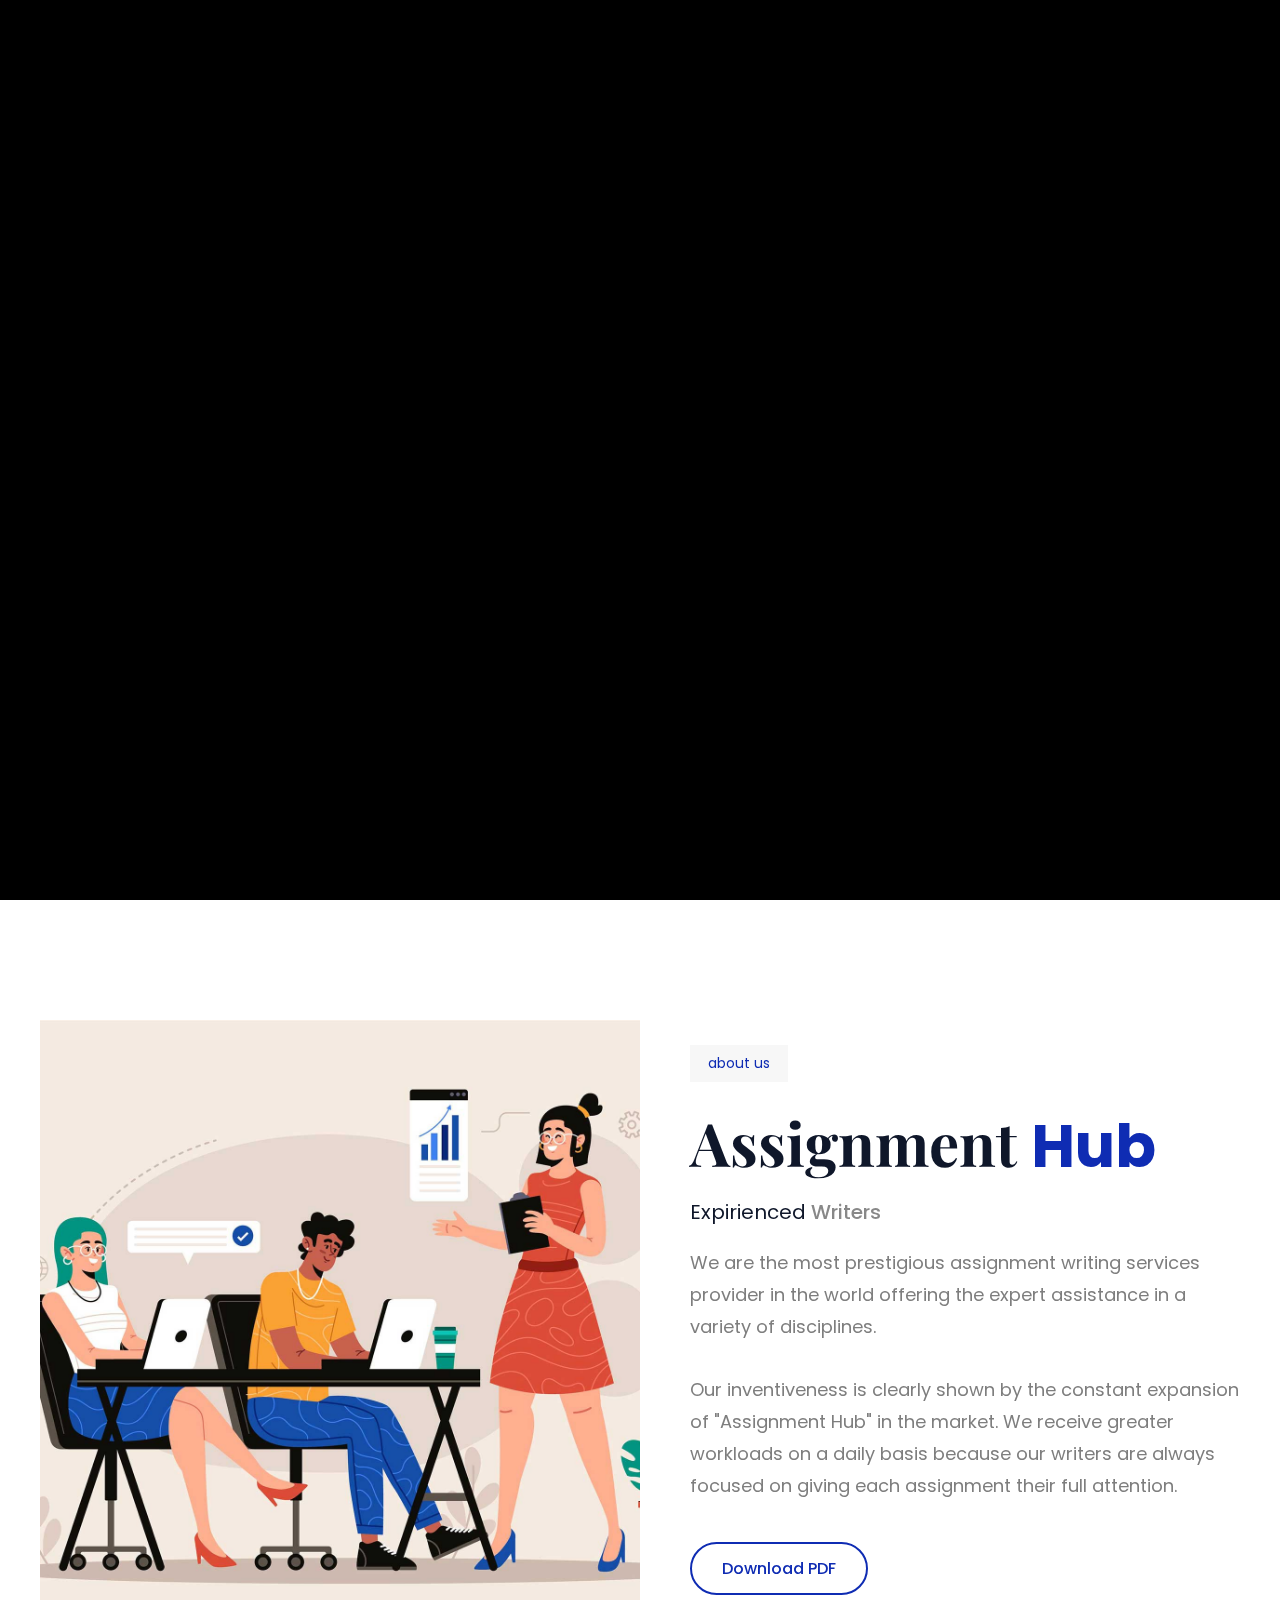
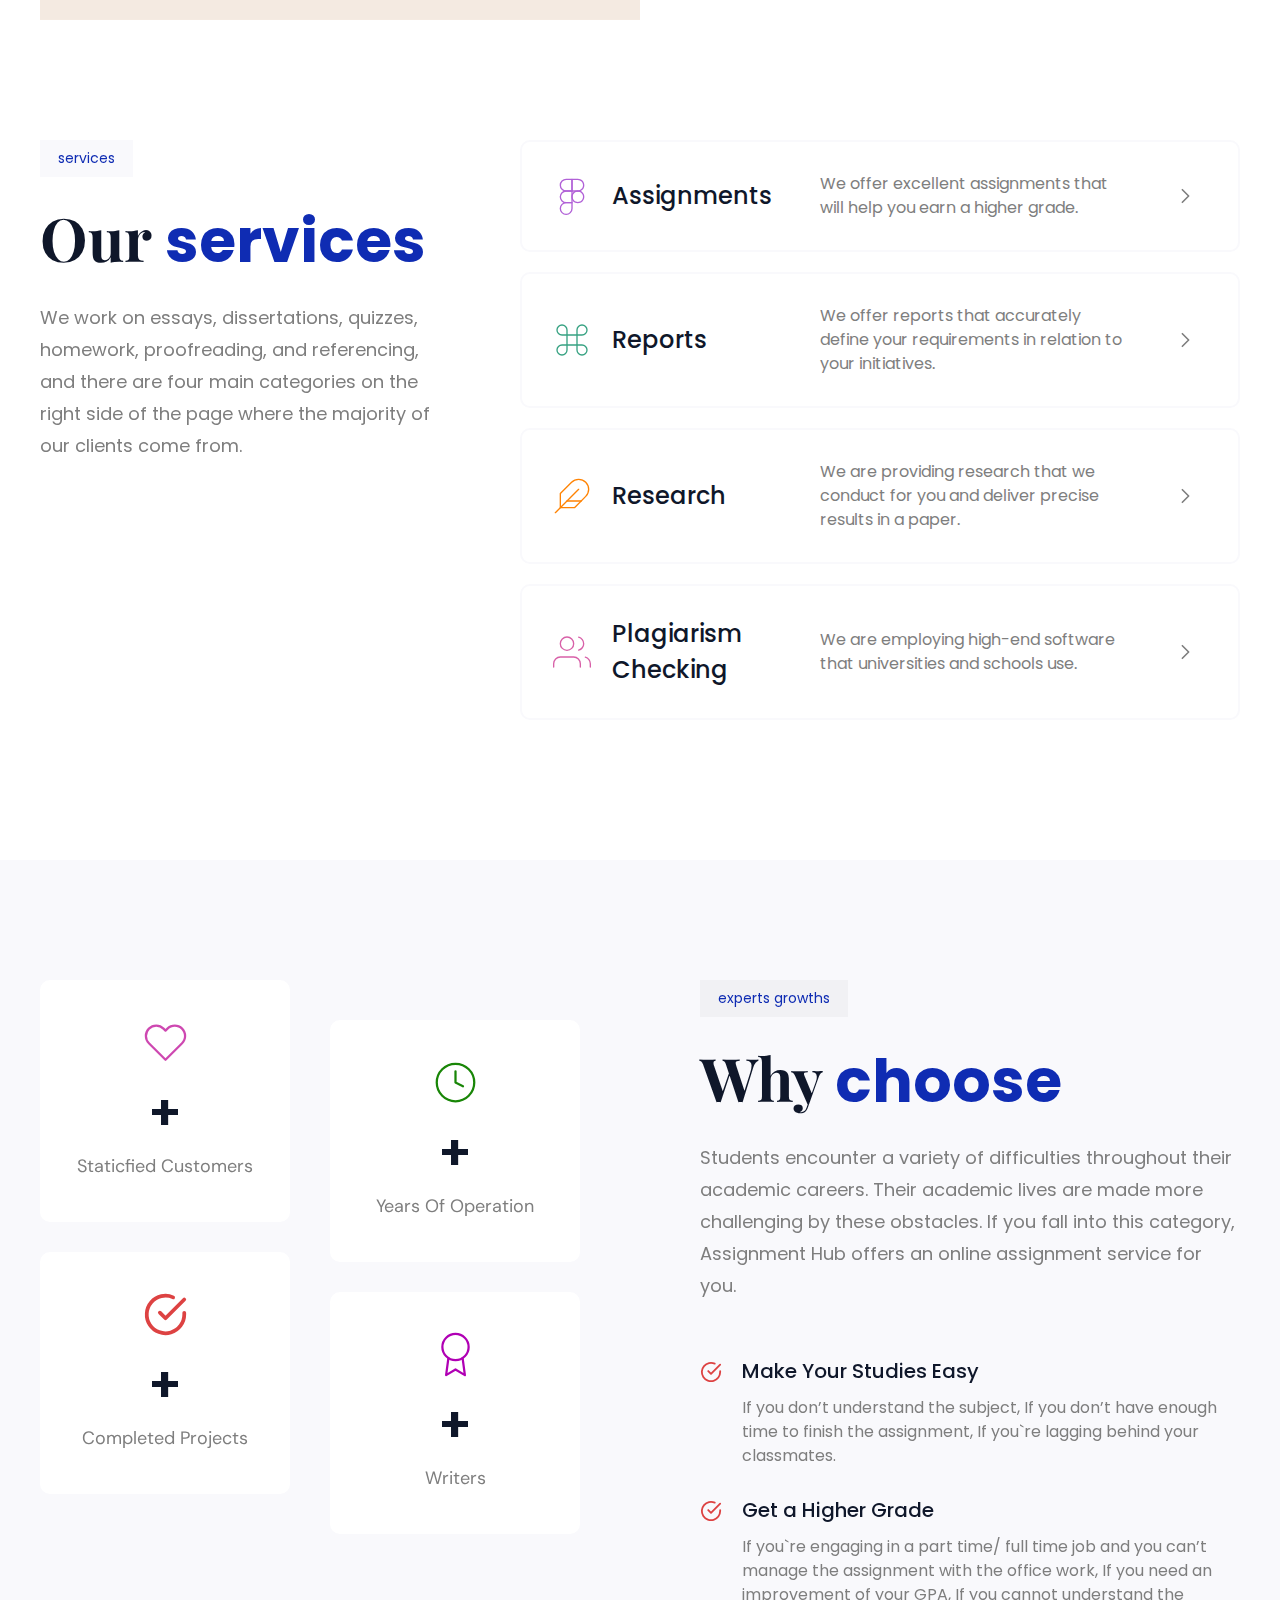
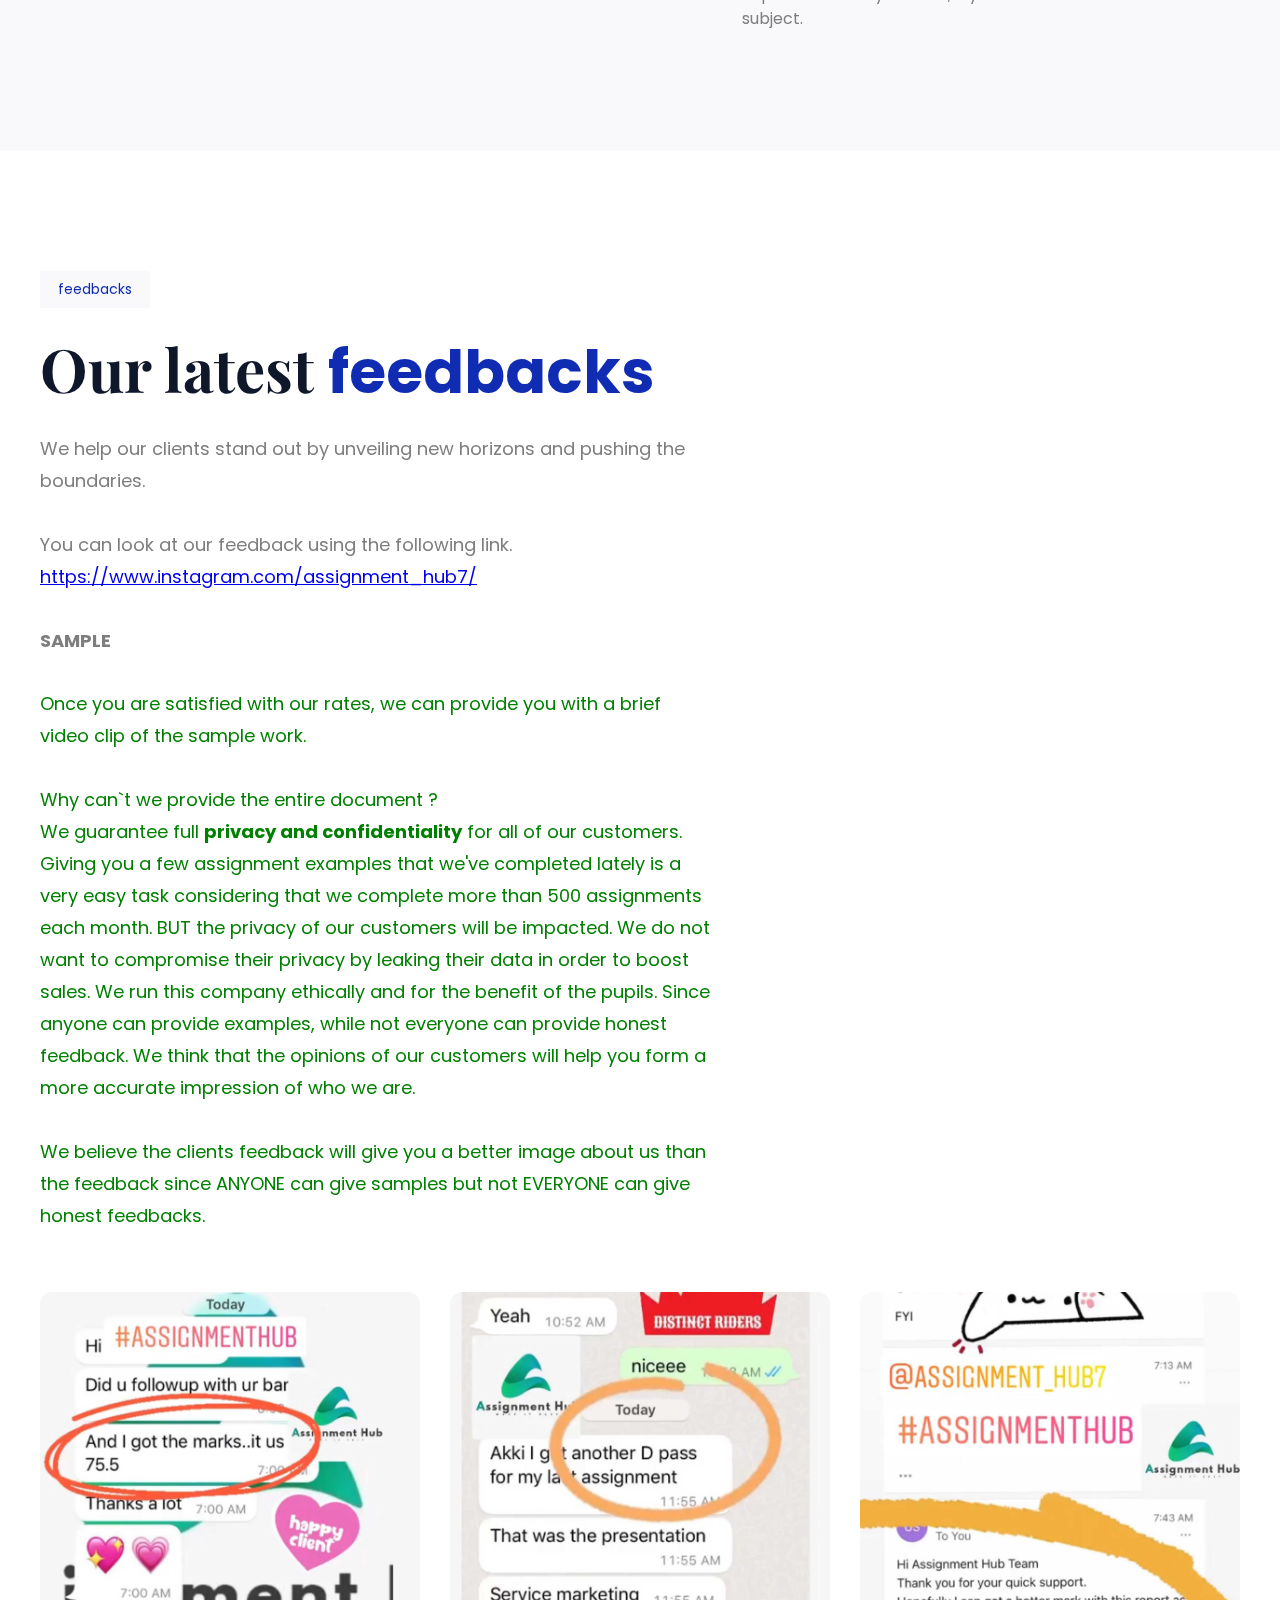
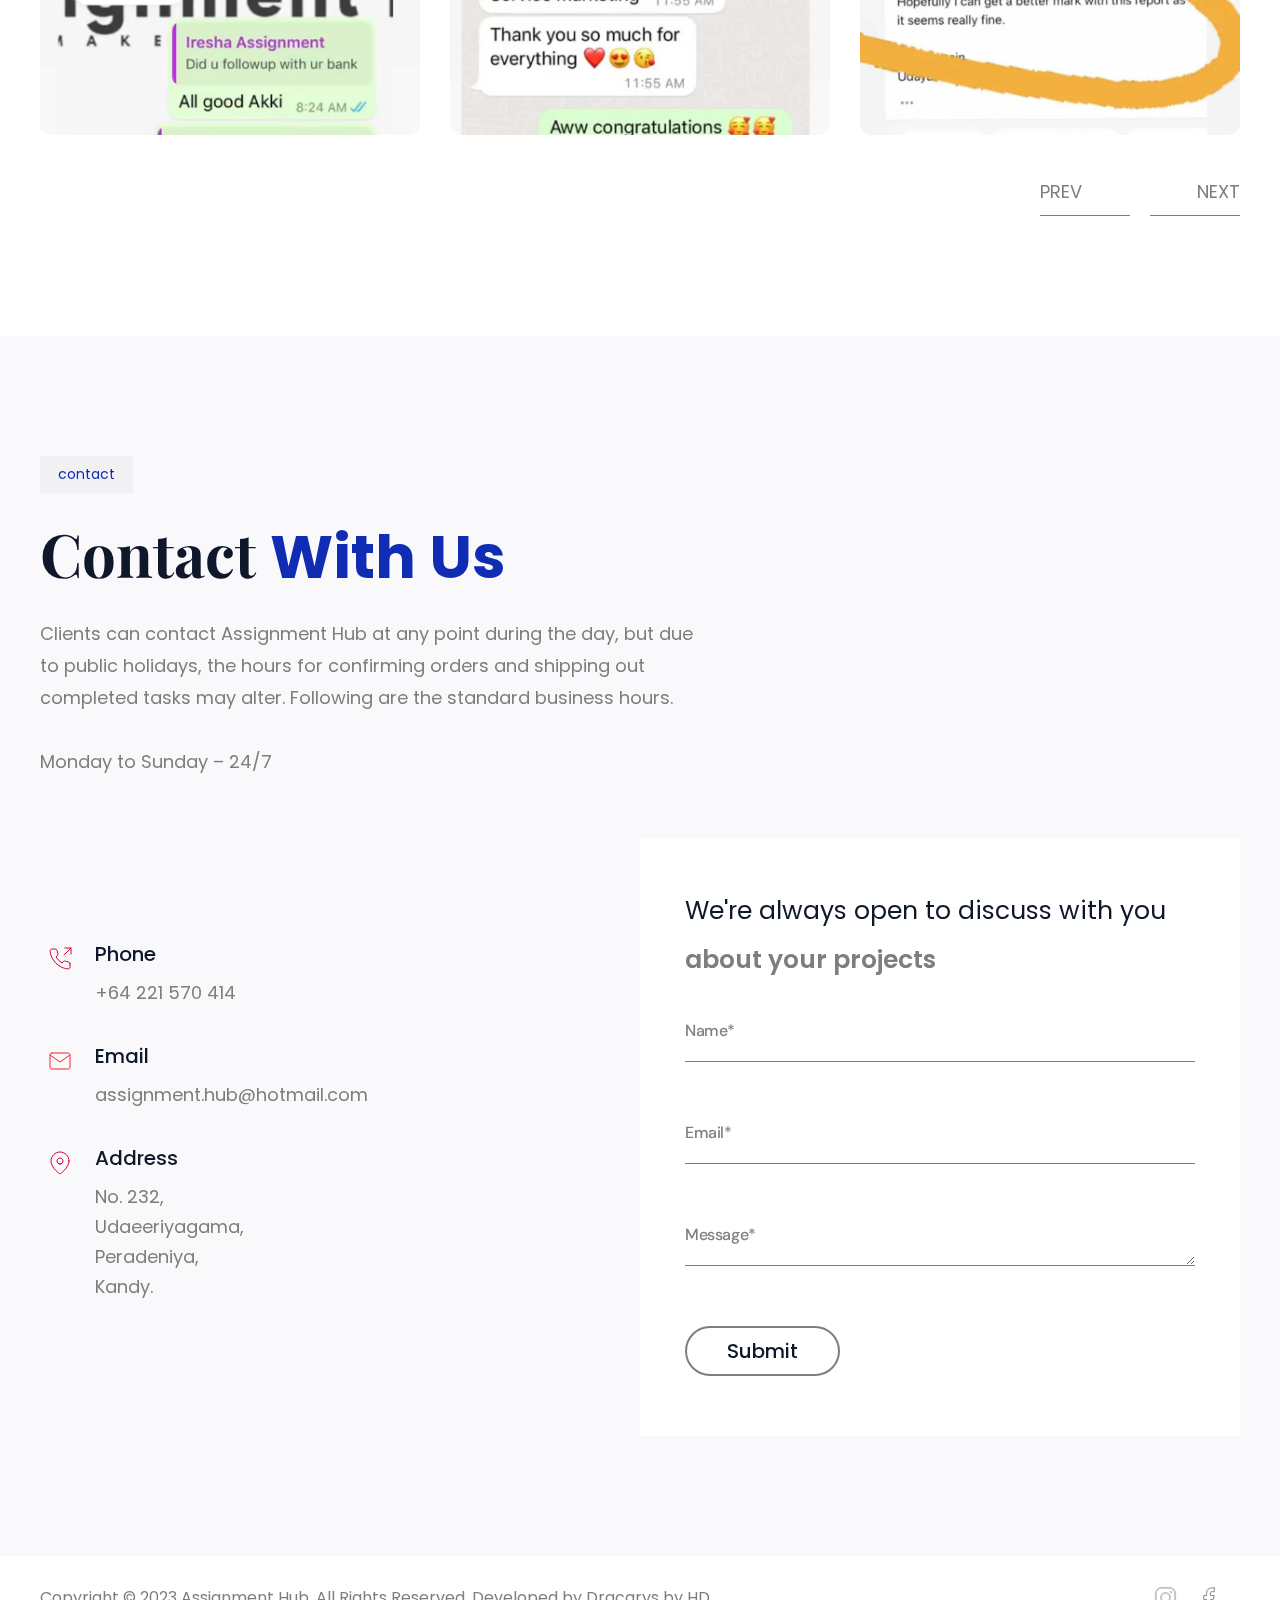
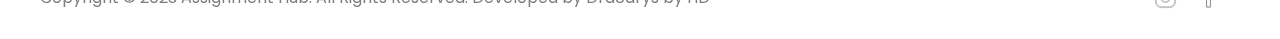
==== commit 3e048aff: "Update index.html" ====
--- a/index.html
+++ b/index.html
@@ -571,7 +571,9 @@
 	<br>
 Why can`t we provide the entire document ?
 	<br>
-	We maintain  <b>100% confidentiality and privacy</b> among our clients. Since we do more than 500 assignments per month, giving you few assignment samples  which we have done recently is a very simple task. BUT that will affect our clients privacy. We do not intend to leak those and harm their privacy just to increase our sale. We operate this business with integrity and sake of helping the students.
+	We guarantee full <b>privacy and confidentiality</b> for all of our customers. Giving you a few assignment examples that we've completed lately is a very easy task considering that we complete more than 500 assignments each month. BUT the privacy of our customers will be impacted. We do not want to compromise their privacy by leaking their data in order to boost sales. We run this company ethically and for the benefit of the pupils.
+Since anyone can provide examples, while not everyone can provide honest feedback. We think that the opinions of our customers will help you form a more accurate impression of who we are.
+
 <br>
 	<br>
 We believe the clients feedback will give you a better image about us than the feedback since ANYONE can give samples but not EVERYONE can give honest feedbacks.</p>
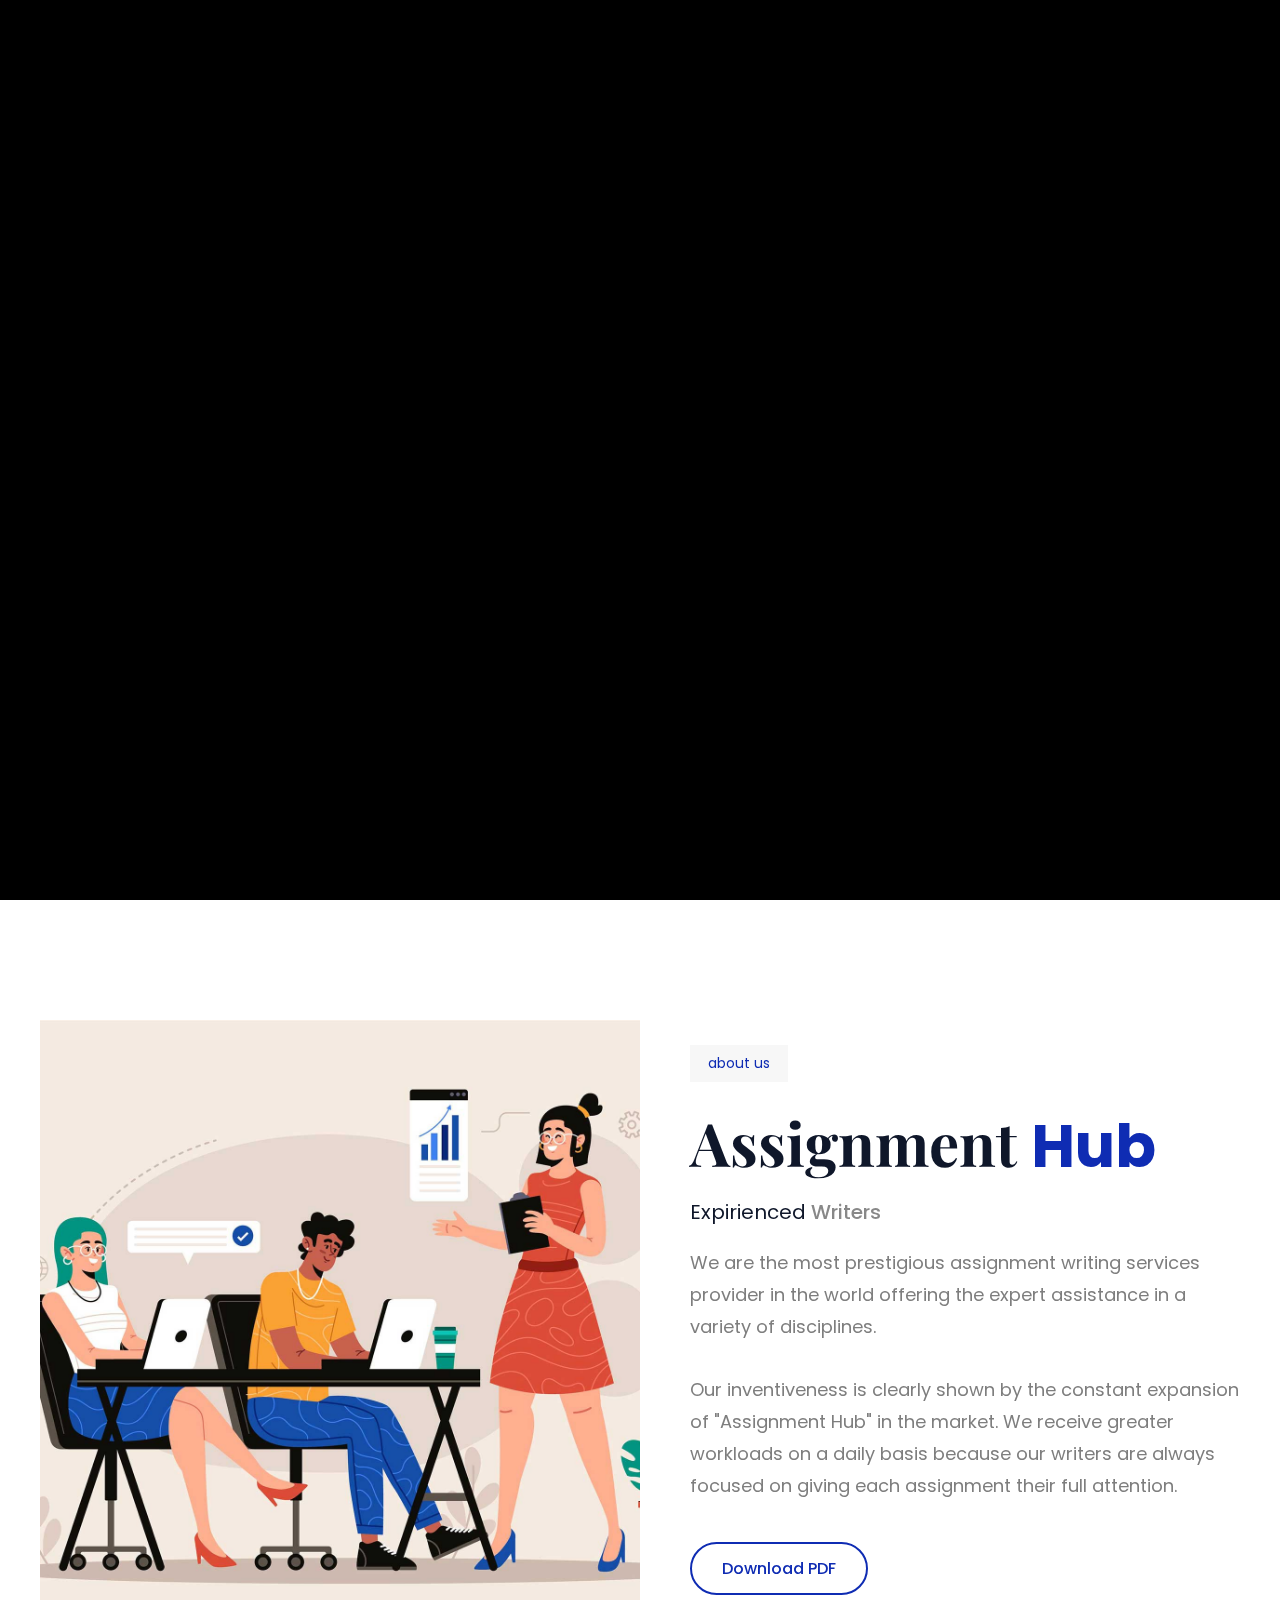
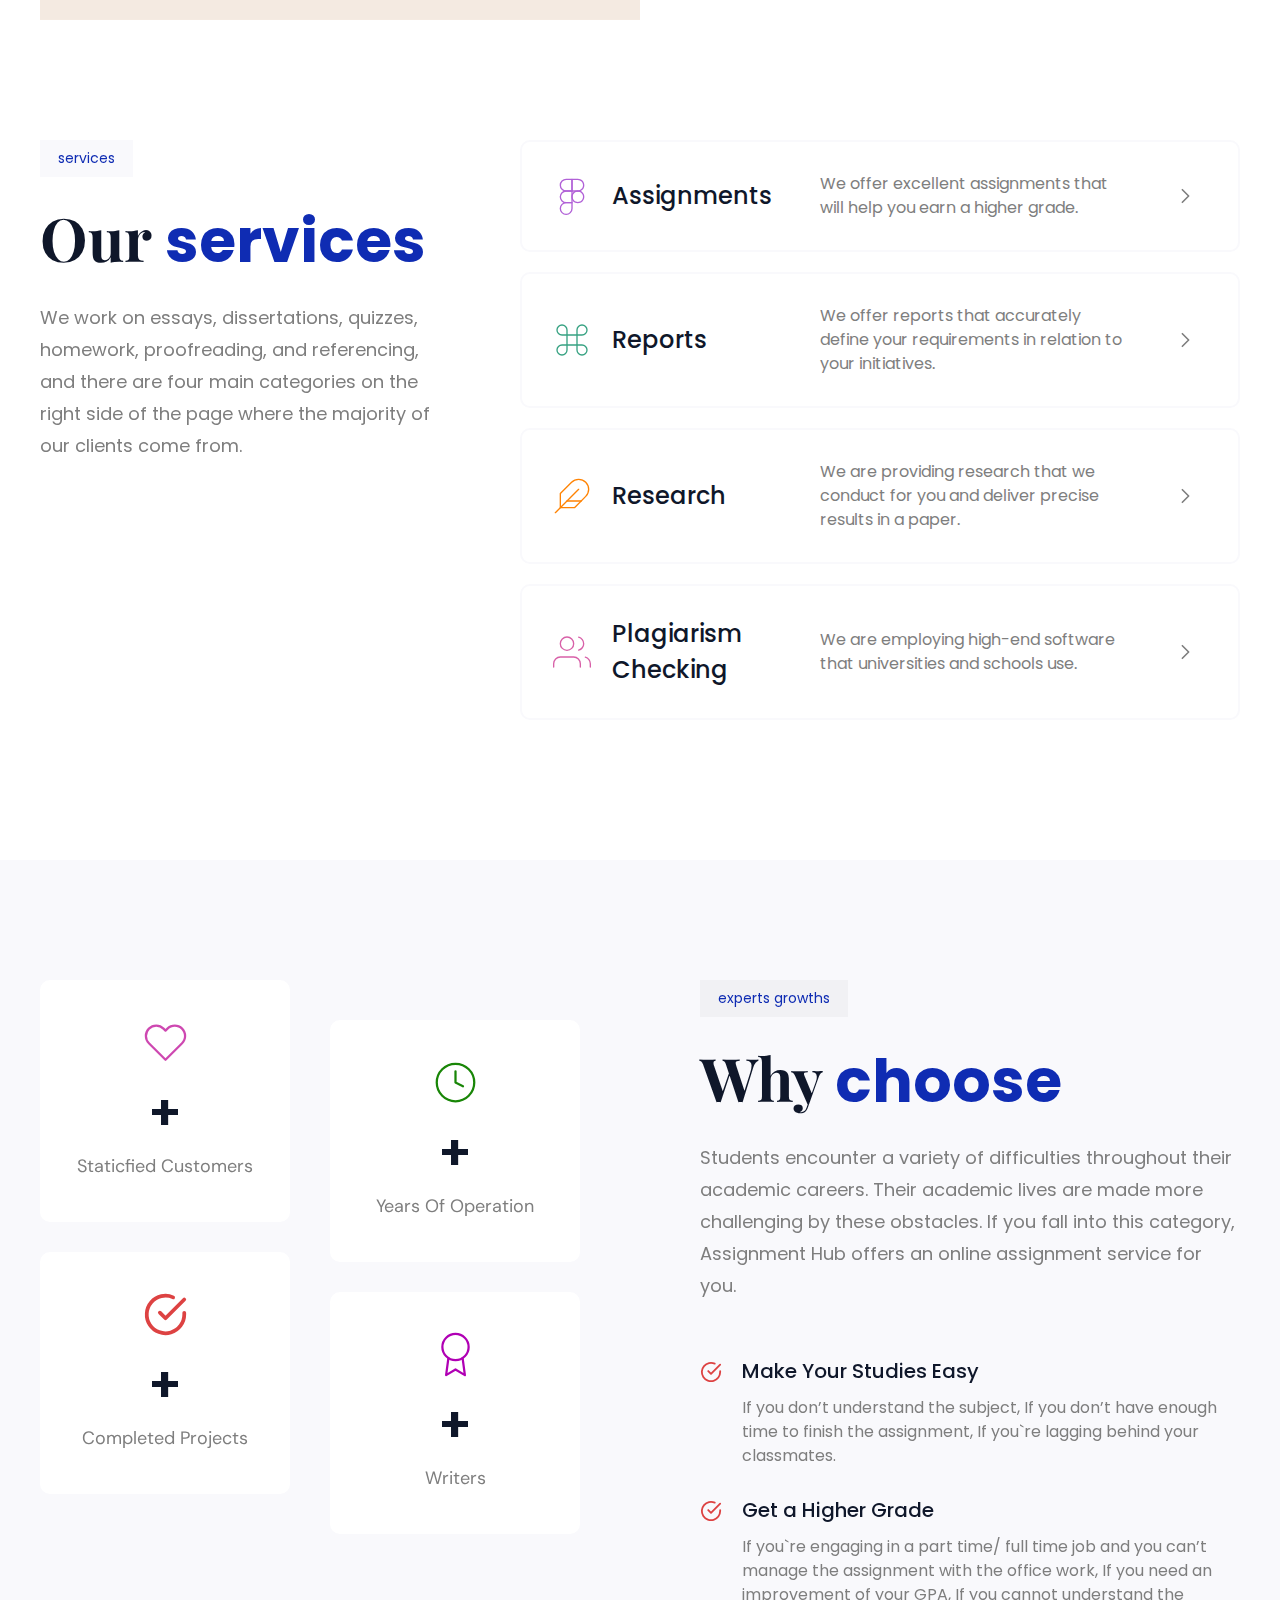
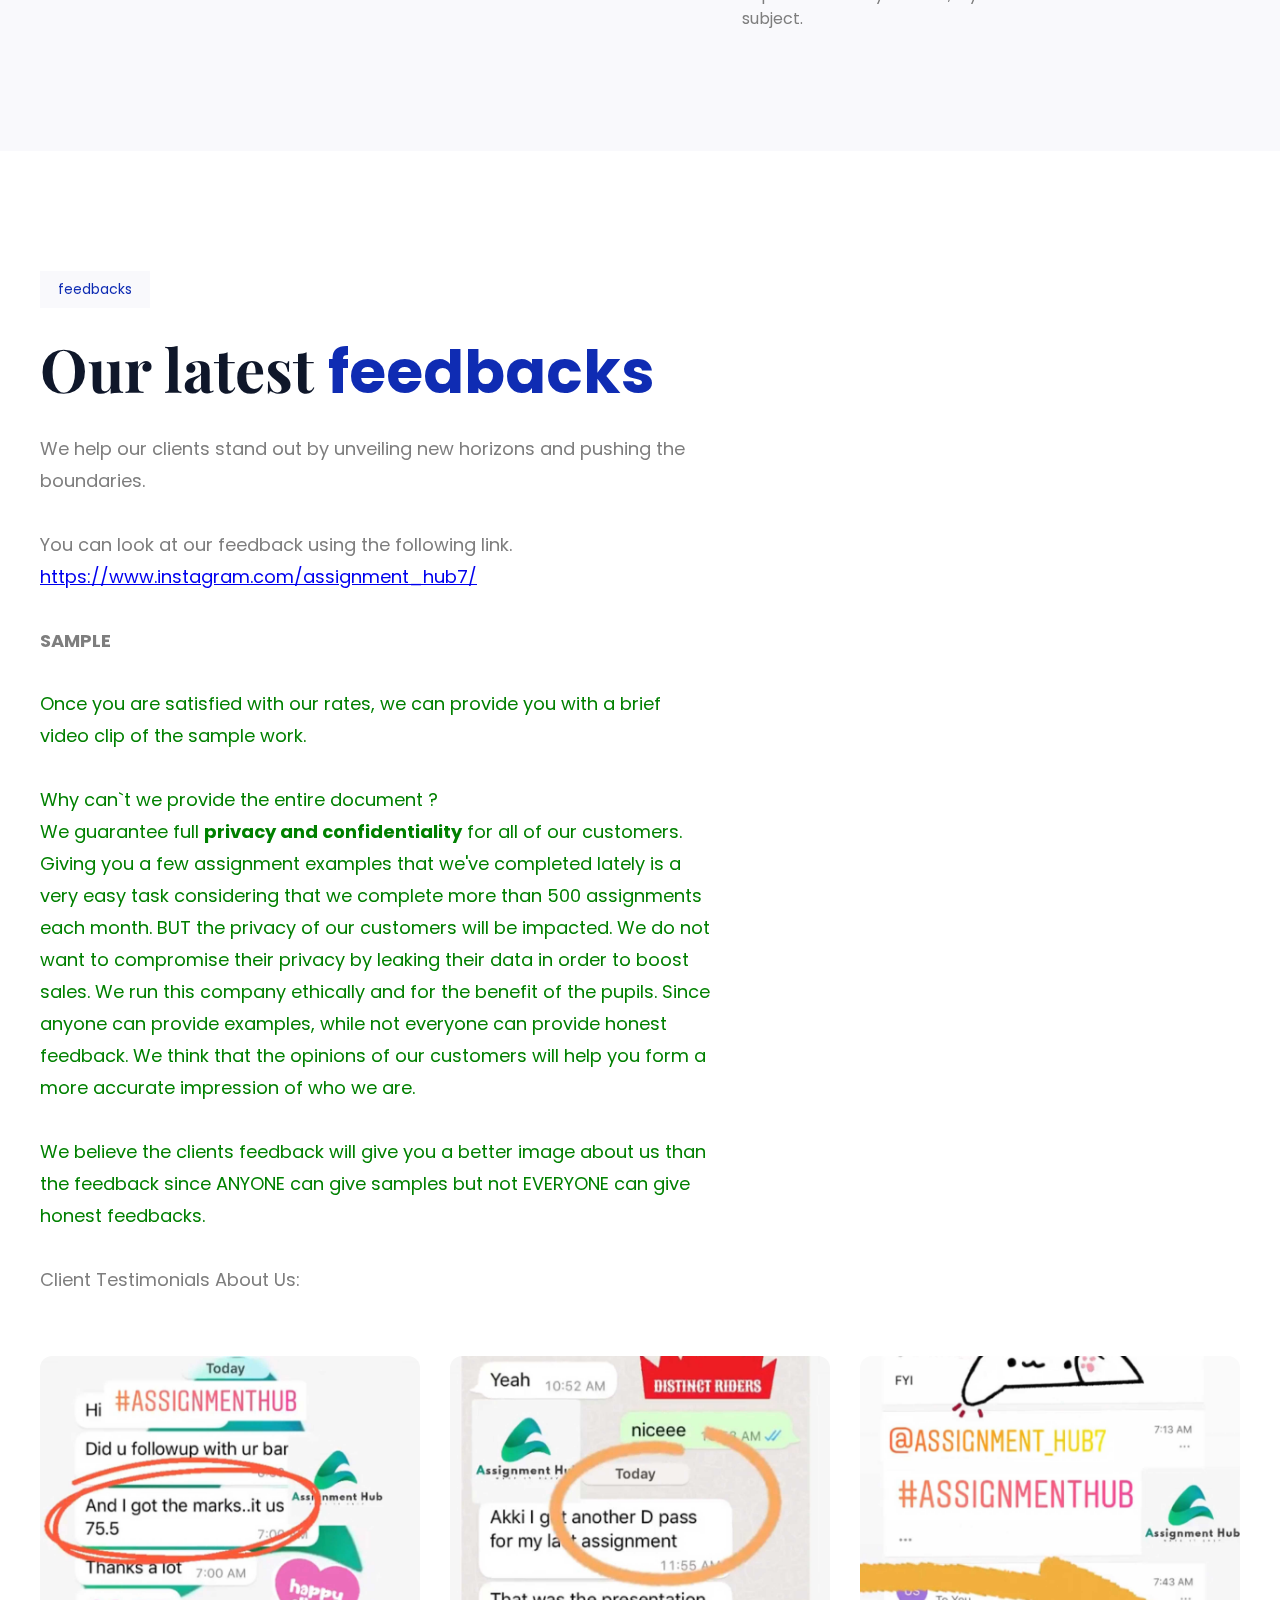
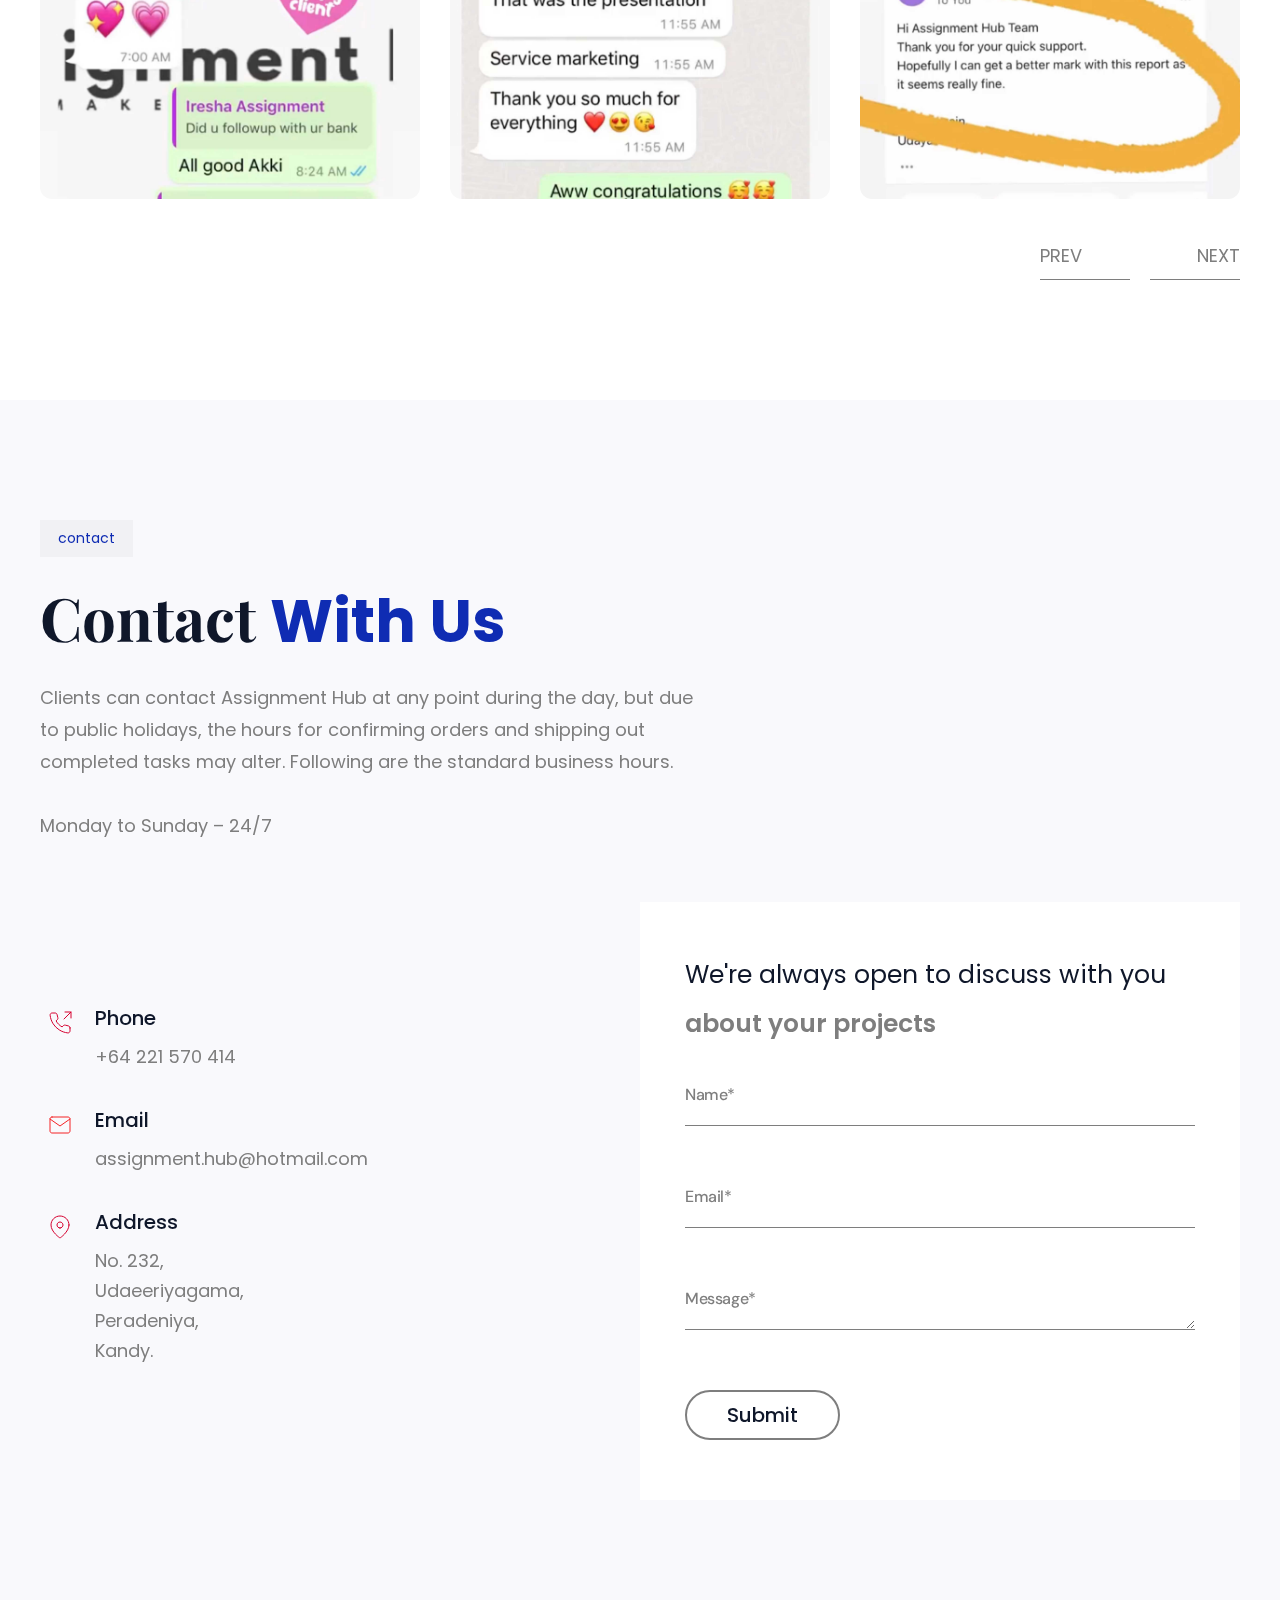
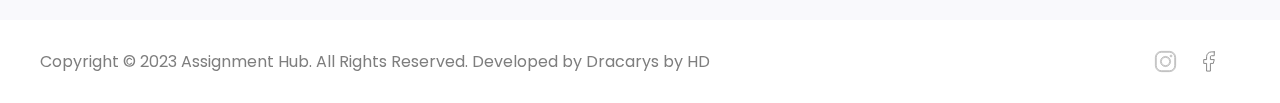
==== commit 40ebd8bb: "Update index.html" ====
--- a/index.html
+++ b/index.html
@@ -577,6 +577,8 @@
 <br>
 	<br>
 We believe the clients feedback will give you a better image about us than the feedback since ANYONE can give samples but not EVERYONE can give honest feedbacks.</p>
+							<br>
+							Client Testimonials About Us:
                             
 						</div>
 
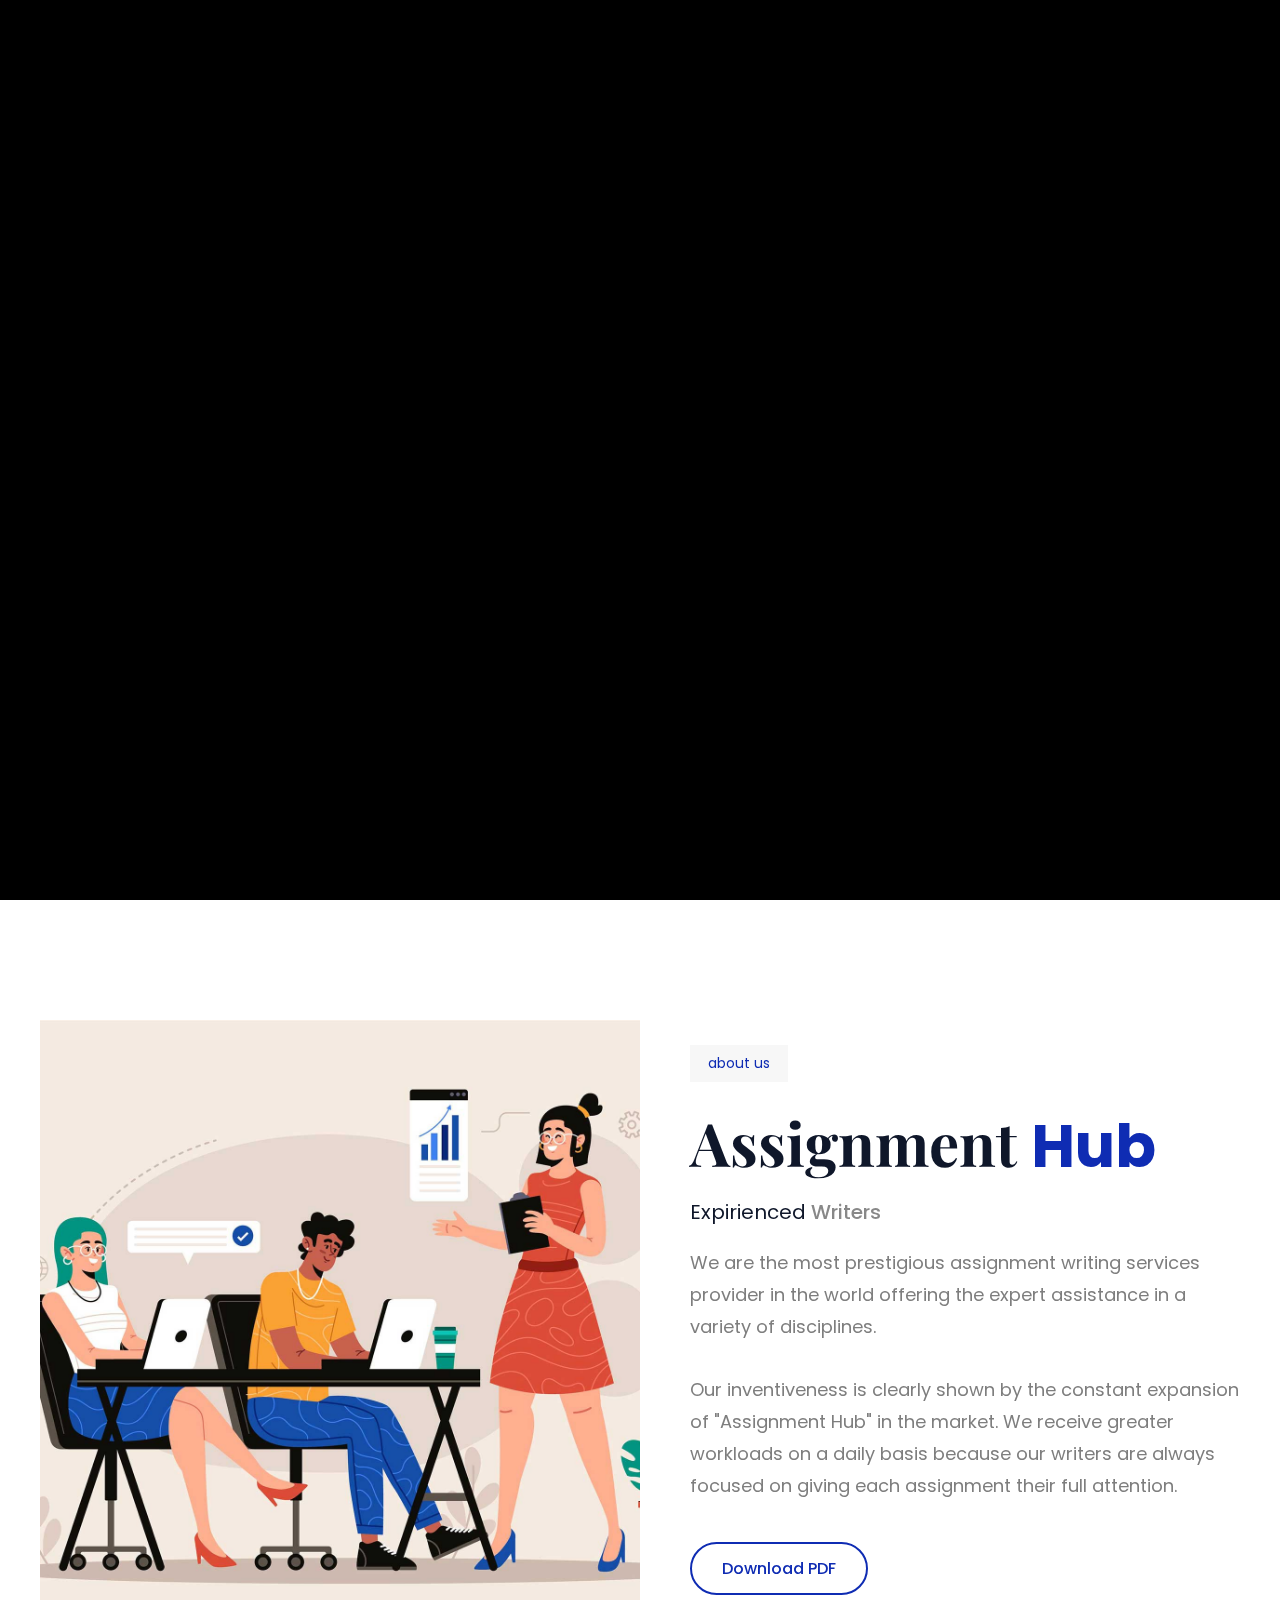
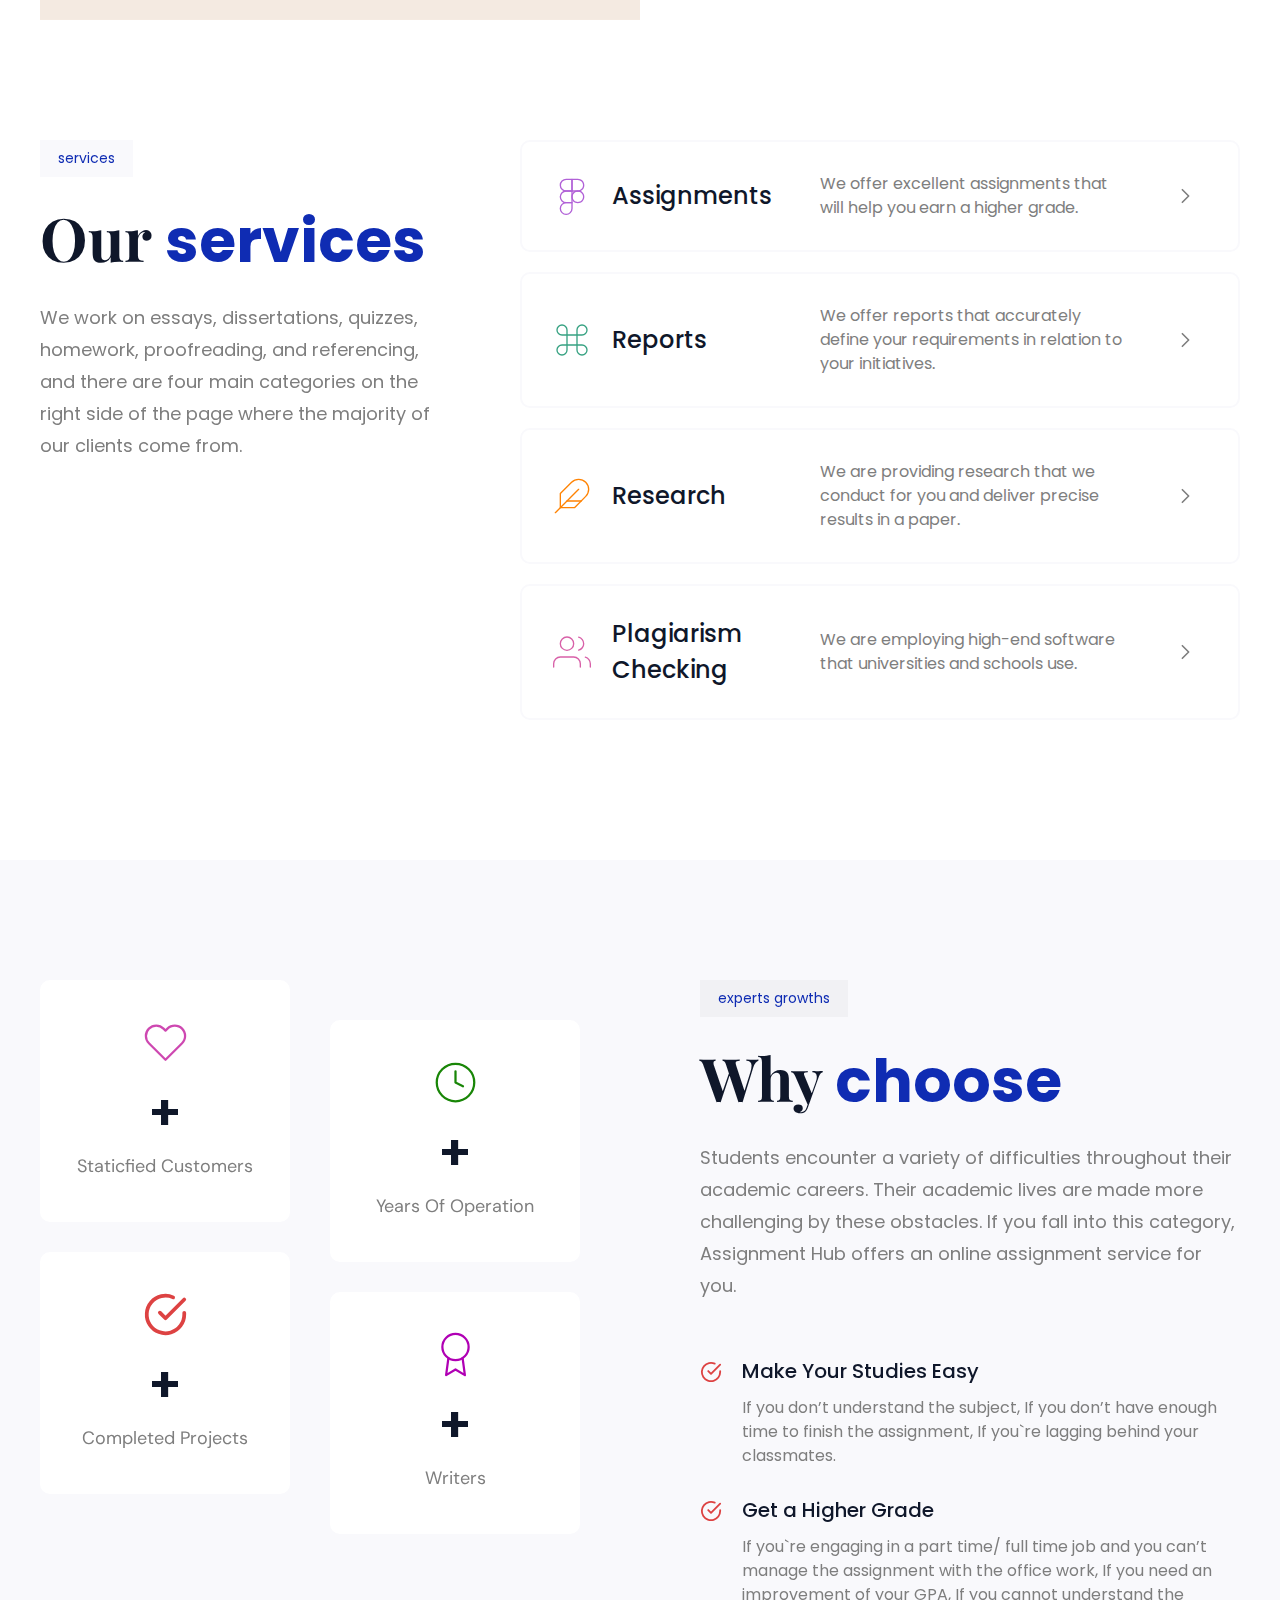
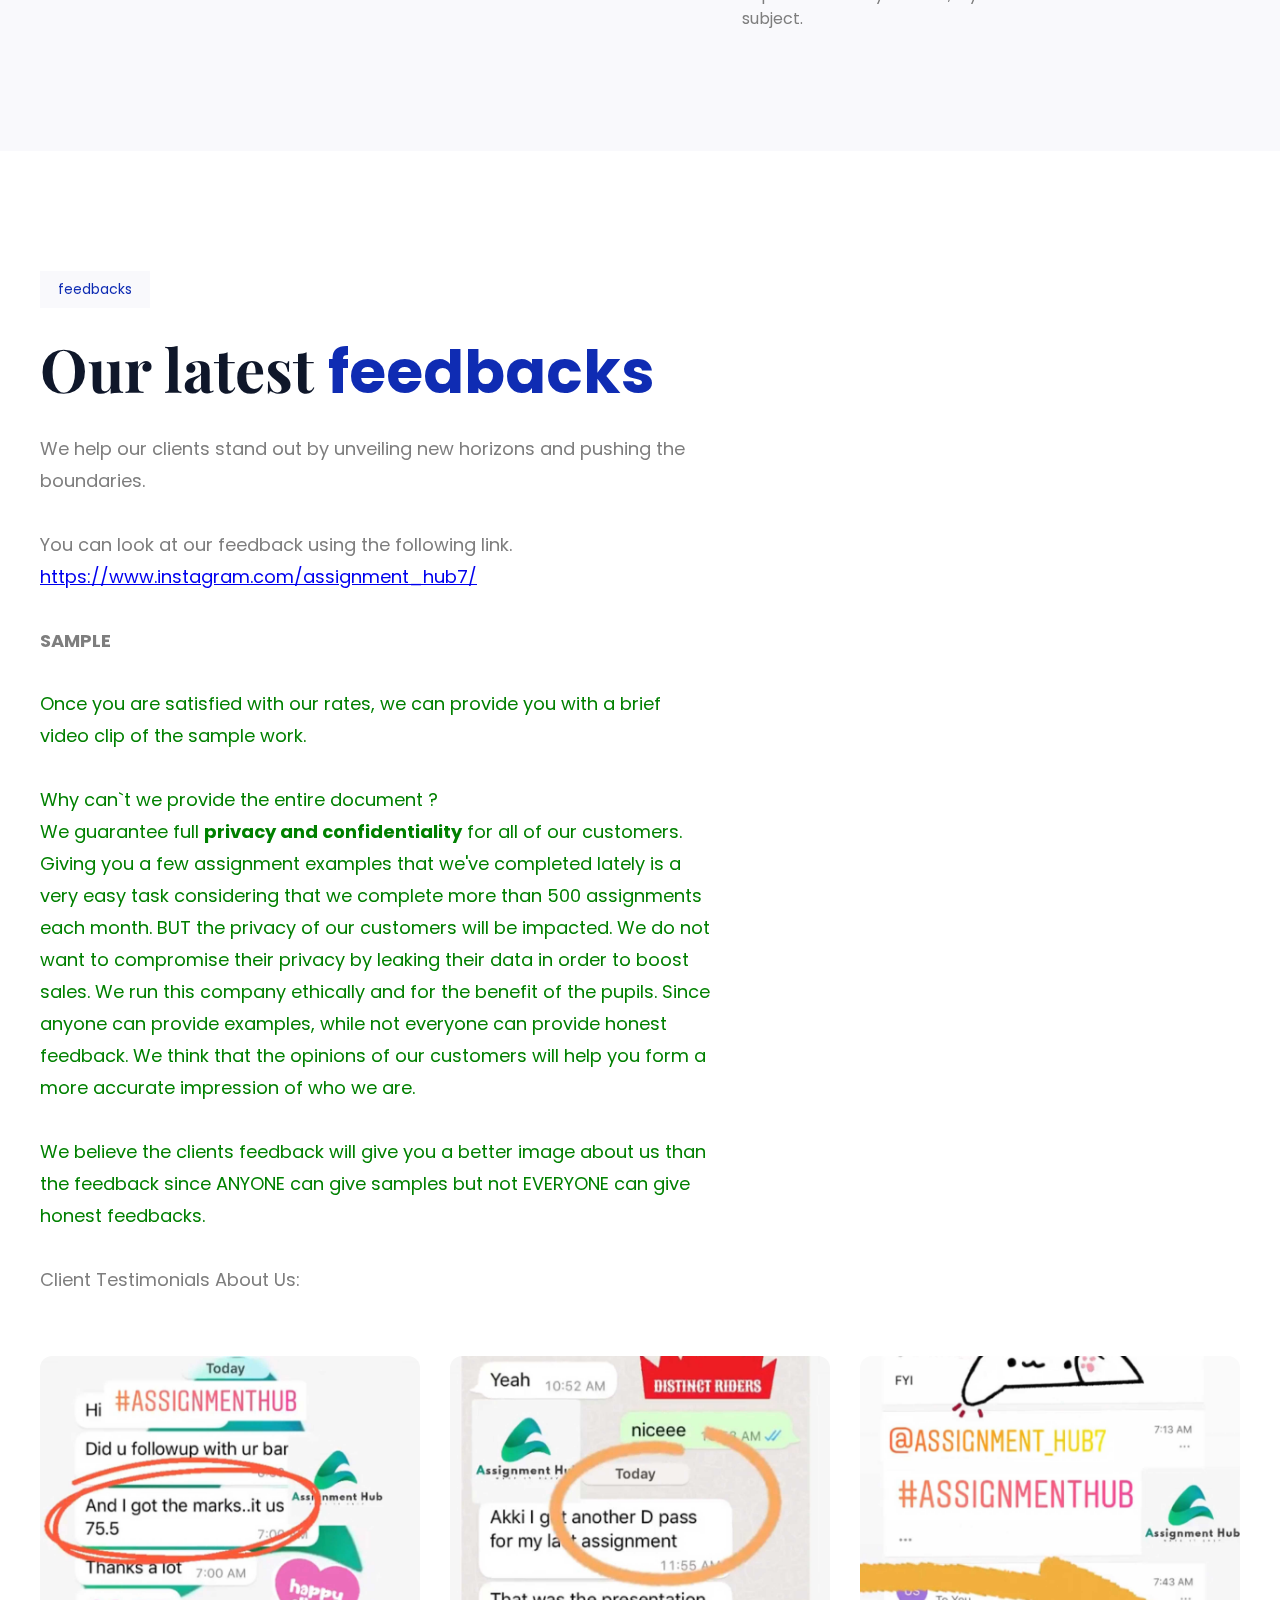
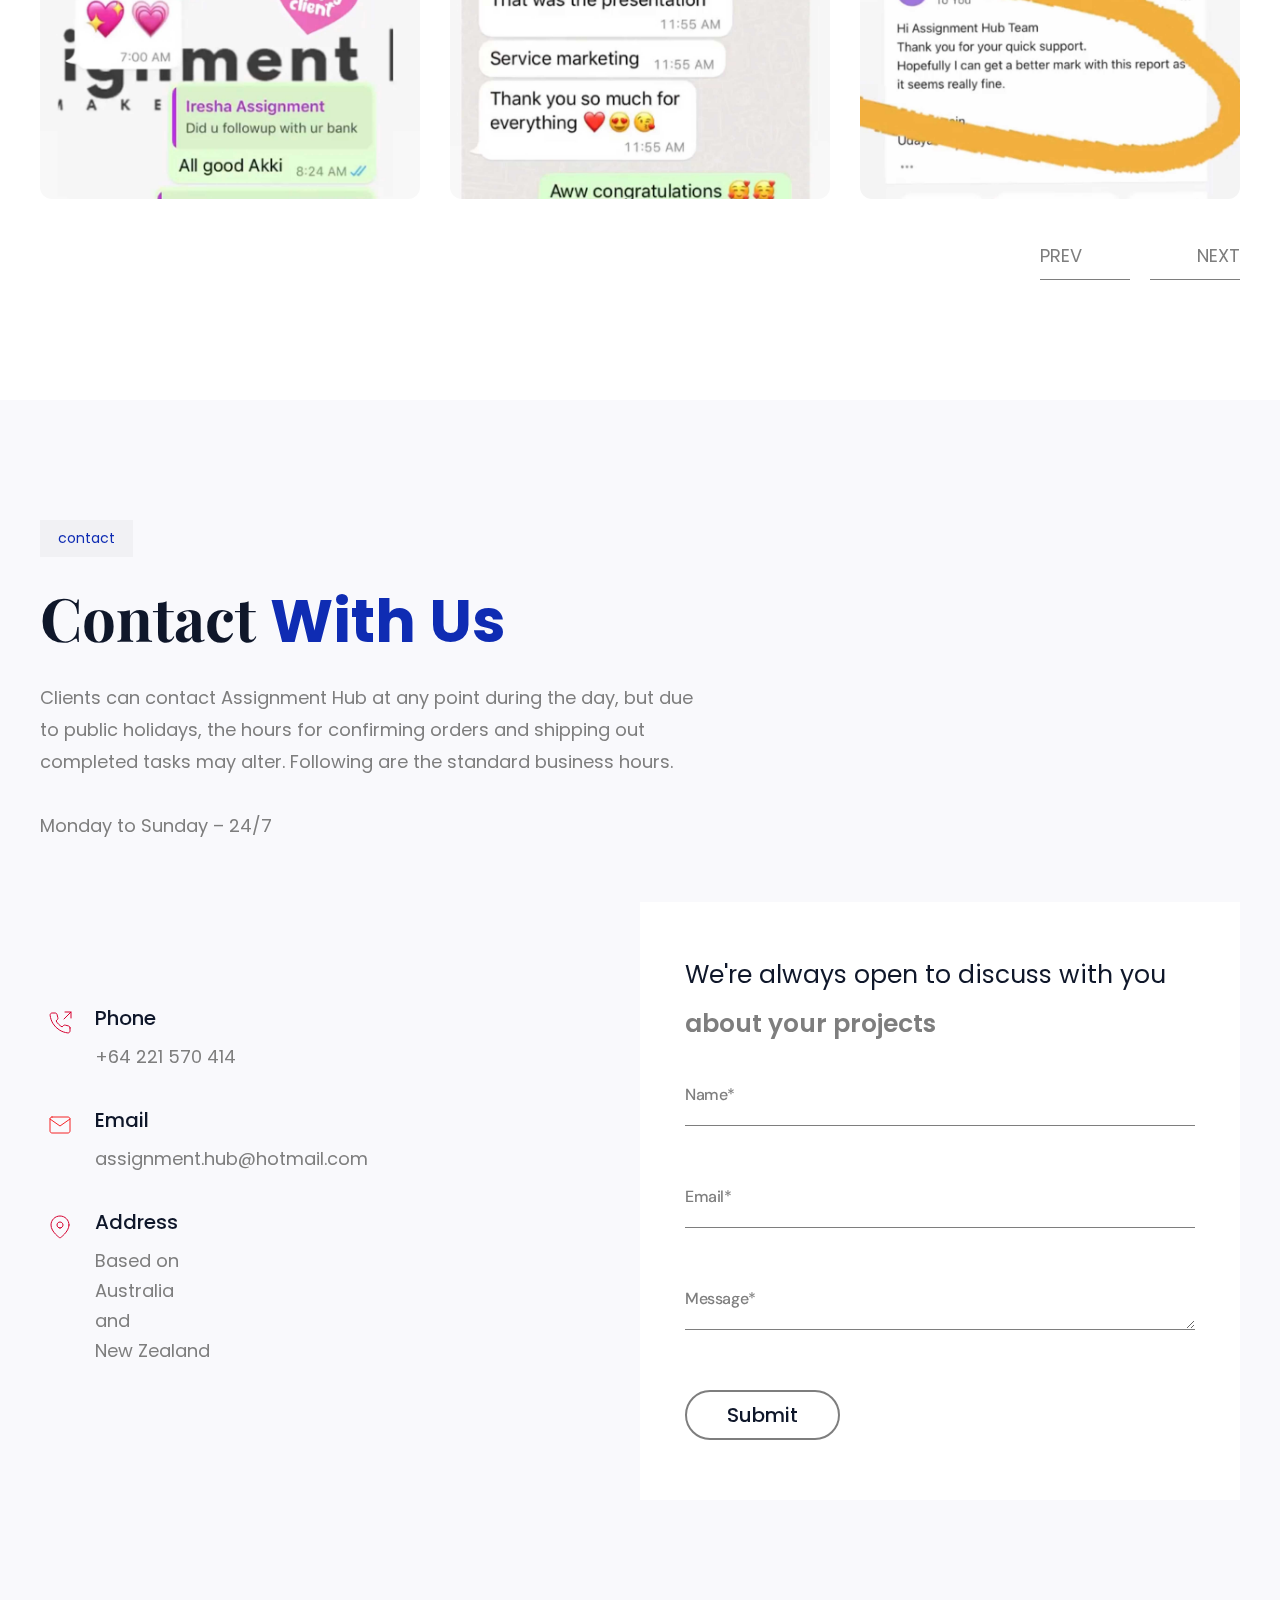
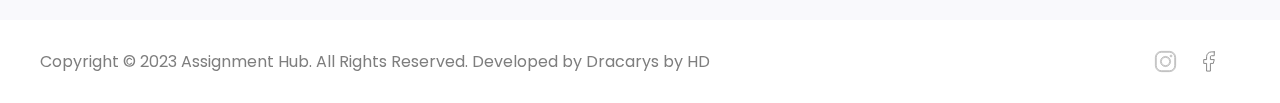
==== commit e3592be7: "Update index.html" ====
--- a/index.html
+++ b/index.html
@@ -192,7 +192,7 @@
 								is the steady growth of “Assignment Hub”.</p>
 
 							<div class="edrea_video_button">
-								<a class="popup-youtube" href="https://youtube.com/embed/ly36kn0ug4k"></a>
+								<a class="popup-youtube" href="https://www.veed.io/view/12267329-293e-402d-82c4-922fa4b99f74?panel=share"></a>
 								<span class="icon"><img class="svg" src="img/svg/play.svg" alt="svg" /></span>
 								<div class="video_right">
 									<span class="top">Who are we</span>
@@ -1314,7 +1314,7 @@
 										<div class="icon"><img src="img/svg/map.svg" alt="icon"></div>
 										<div class="text">
 											<h3>Address</h3>
-											<p>No. 232,<br />Udaeeriyagama,<br />Peradeniya,<br />Kandy.</p>
+											<p>Based on<br />Australia<br />and<br />New Zealand</p>
 										</div>
 									</li>
 								</ul>
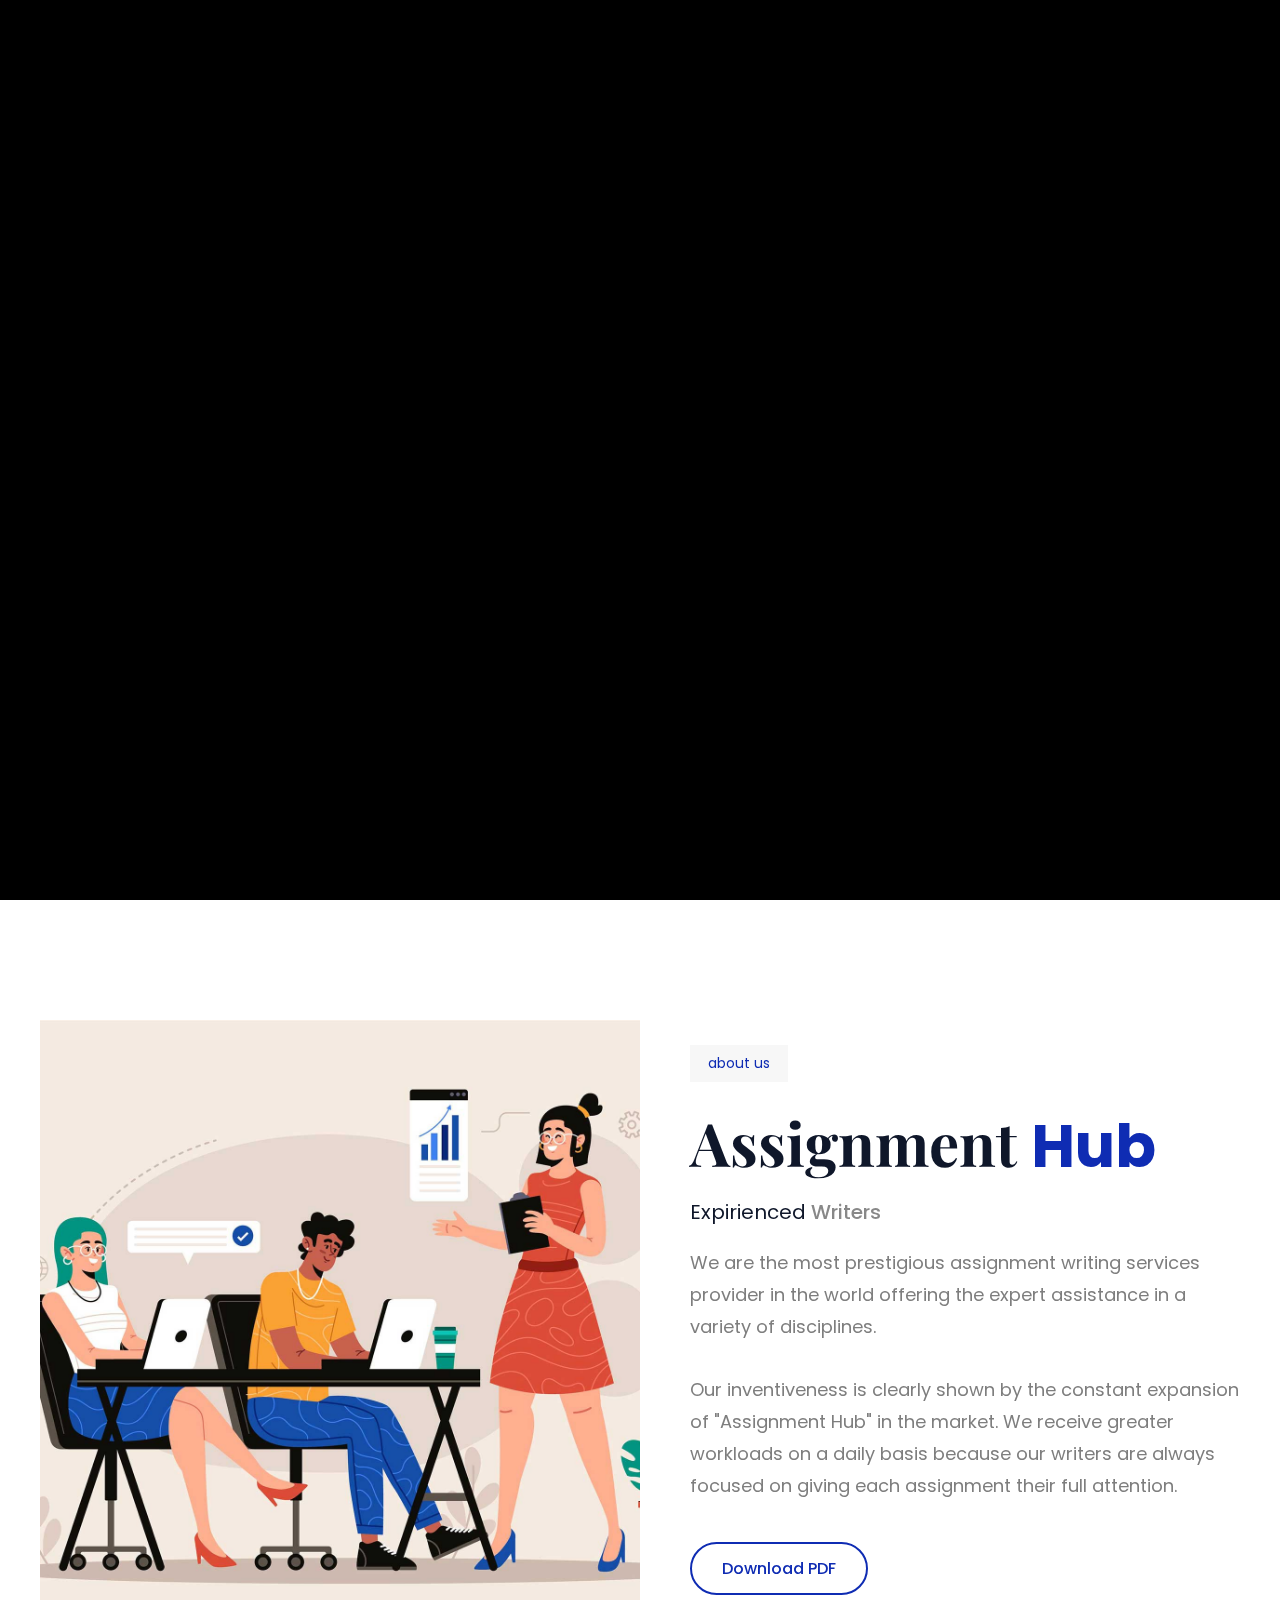
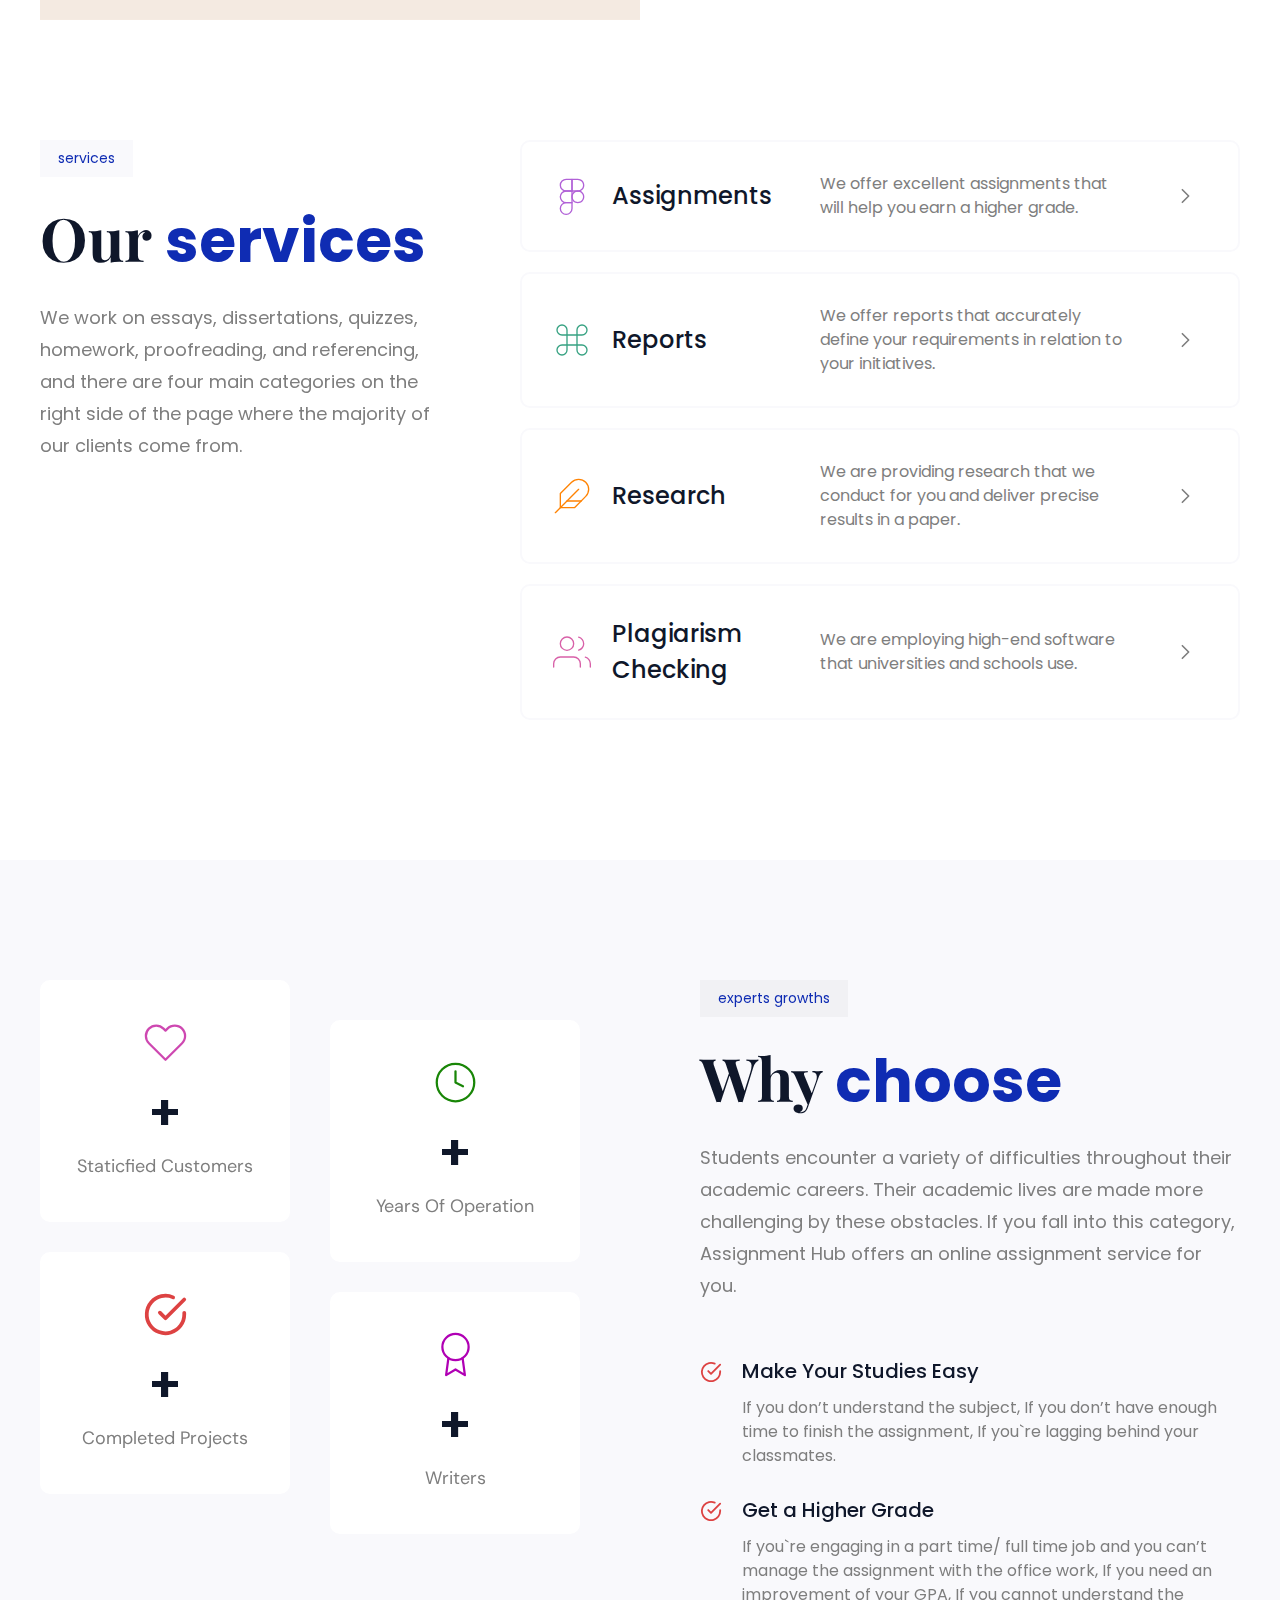
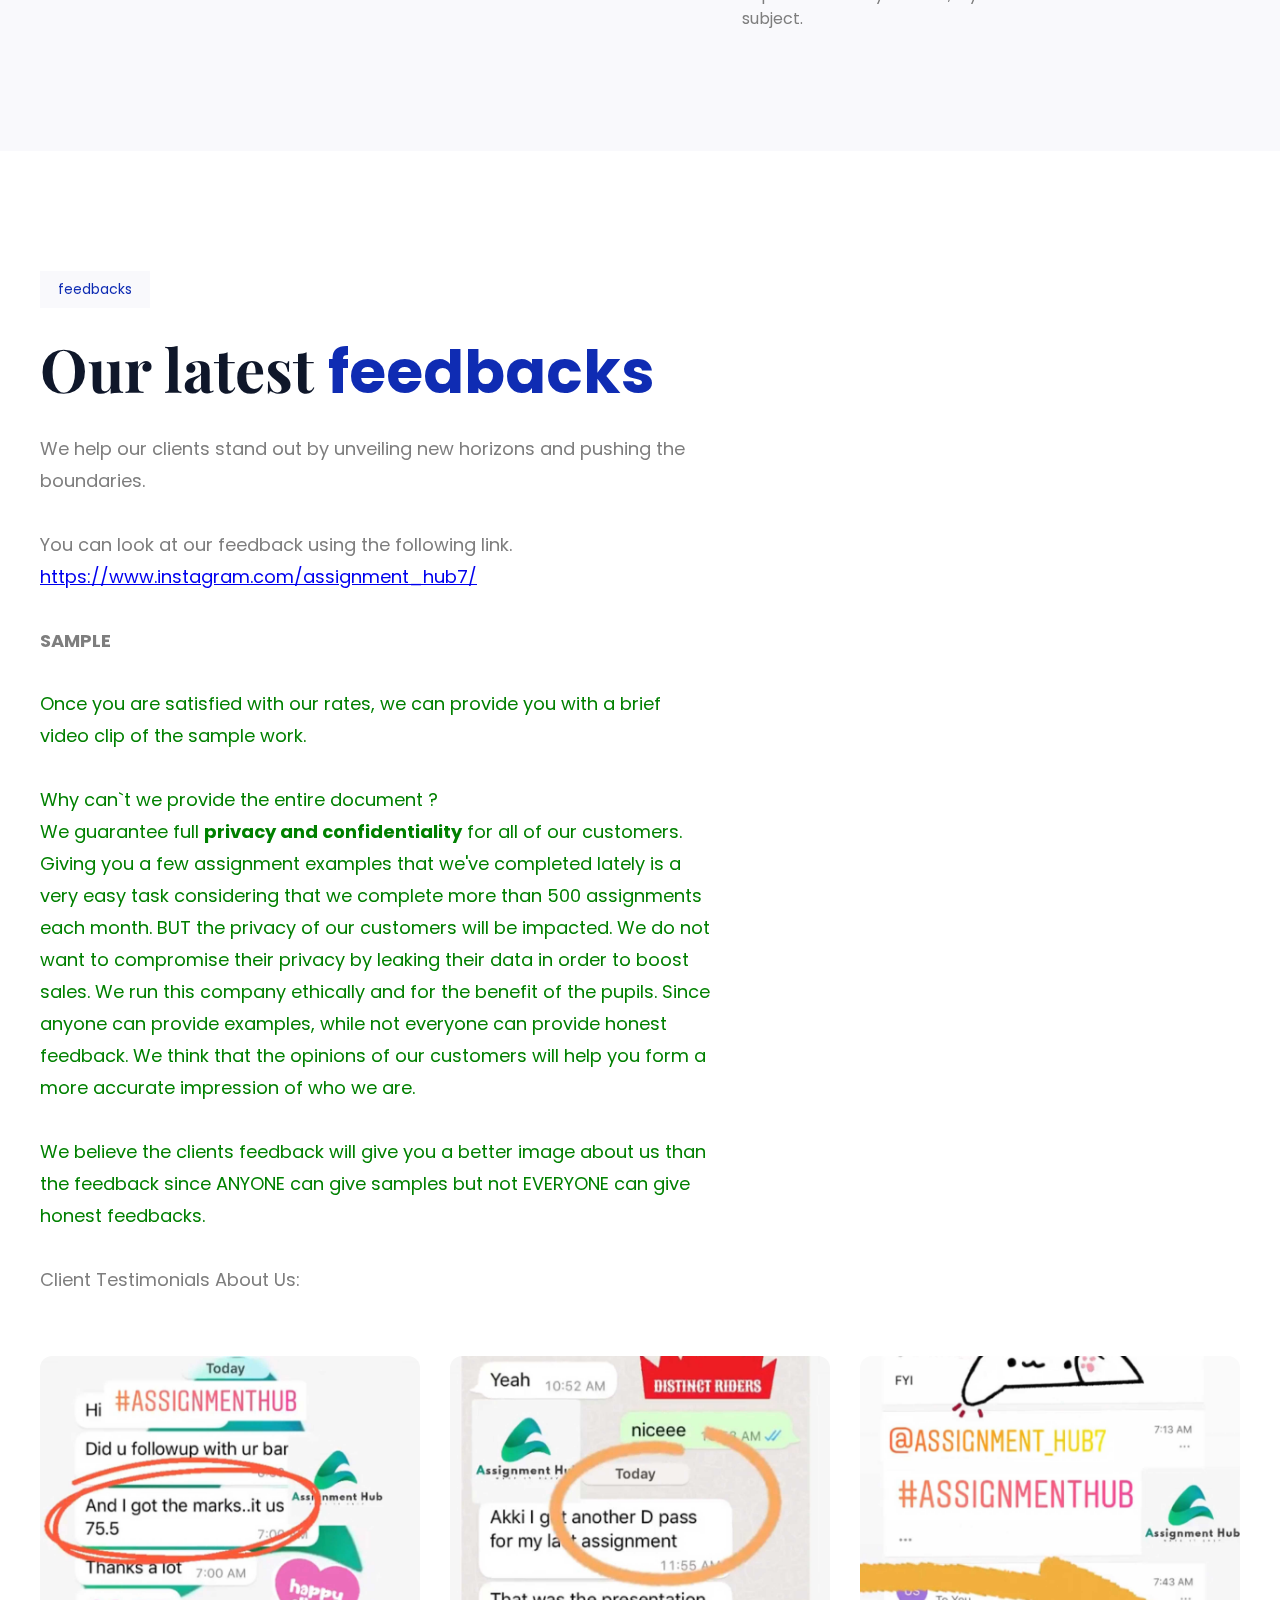
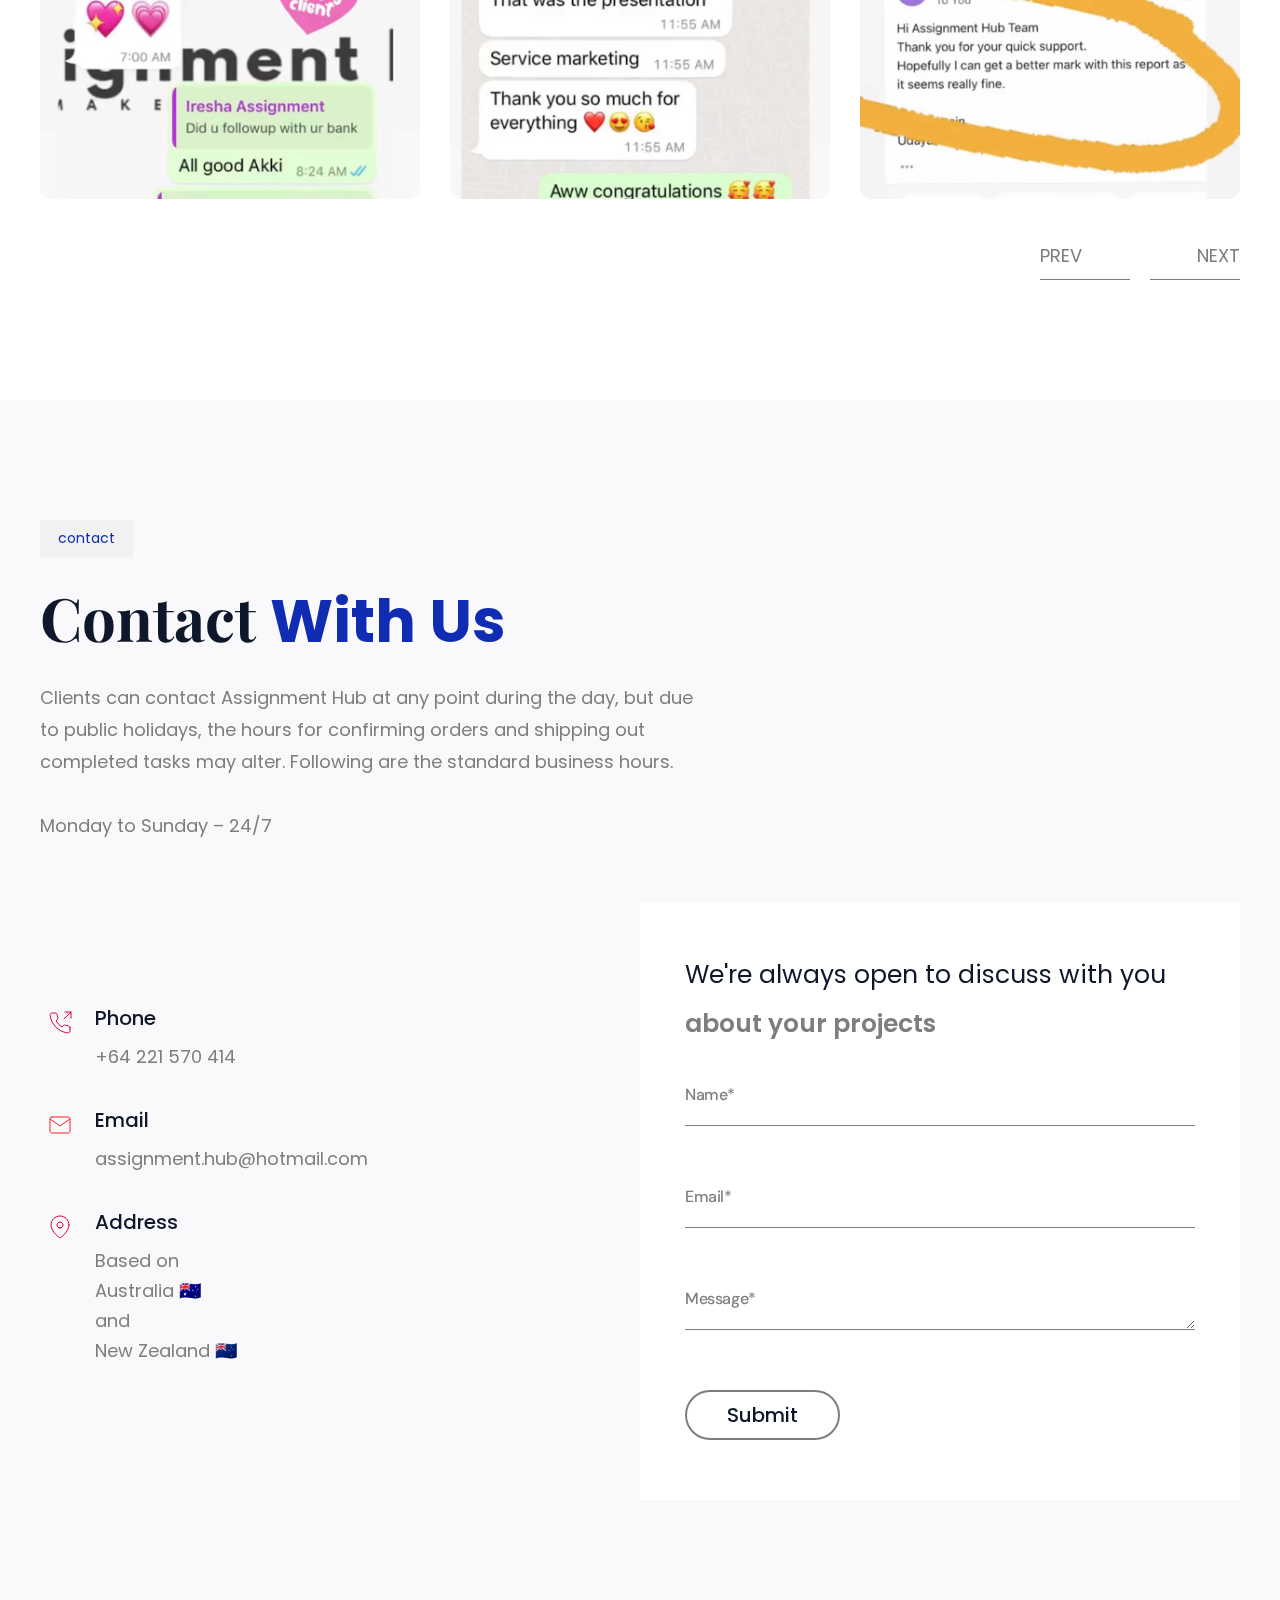
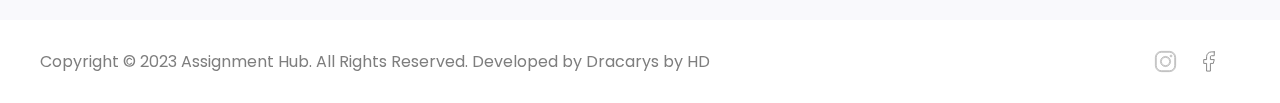
==== commit fdacf793: "Update index.html" ====
--- a/index.html
+++ b/index.html
@@ -1314,7 +1314,7 @@
 										<div class="icon"><img src="img/svg/map.svg" alt="icon"></div>
 										<div class="text">
 											<h3>Address</h3>
-											<p>Based on<br />Australia<br />and<br />New Zealand</p>
+											<p>Based on<br />Australia 🇦🇺 <br />and<br />New Zealand 🇳🇿 </p>
 										</div>
 									</li>
 								</ul>
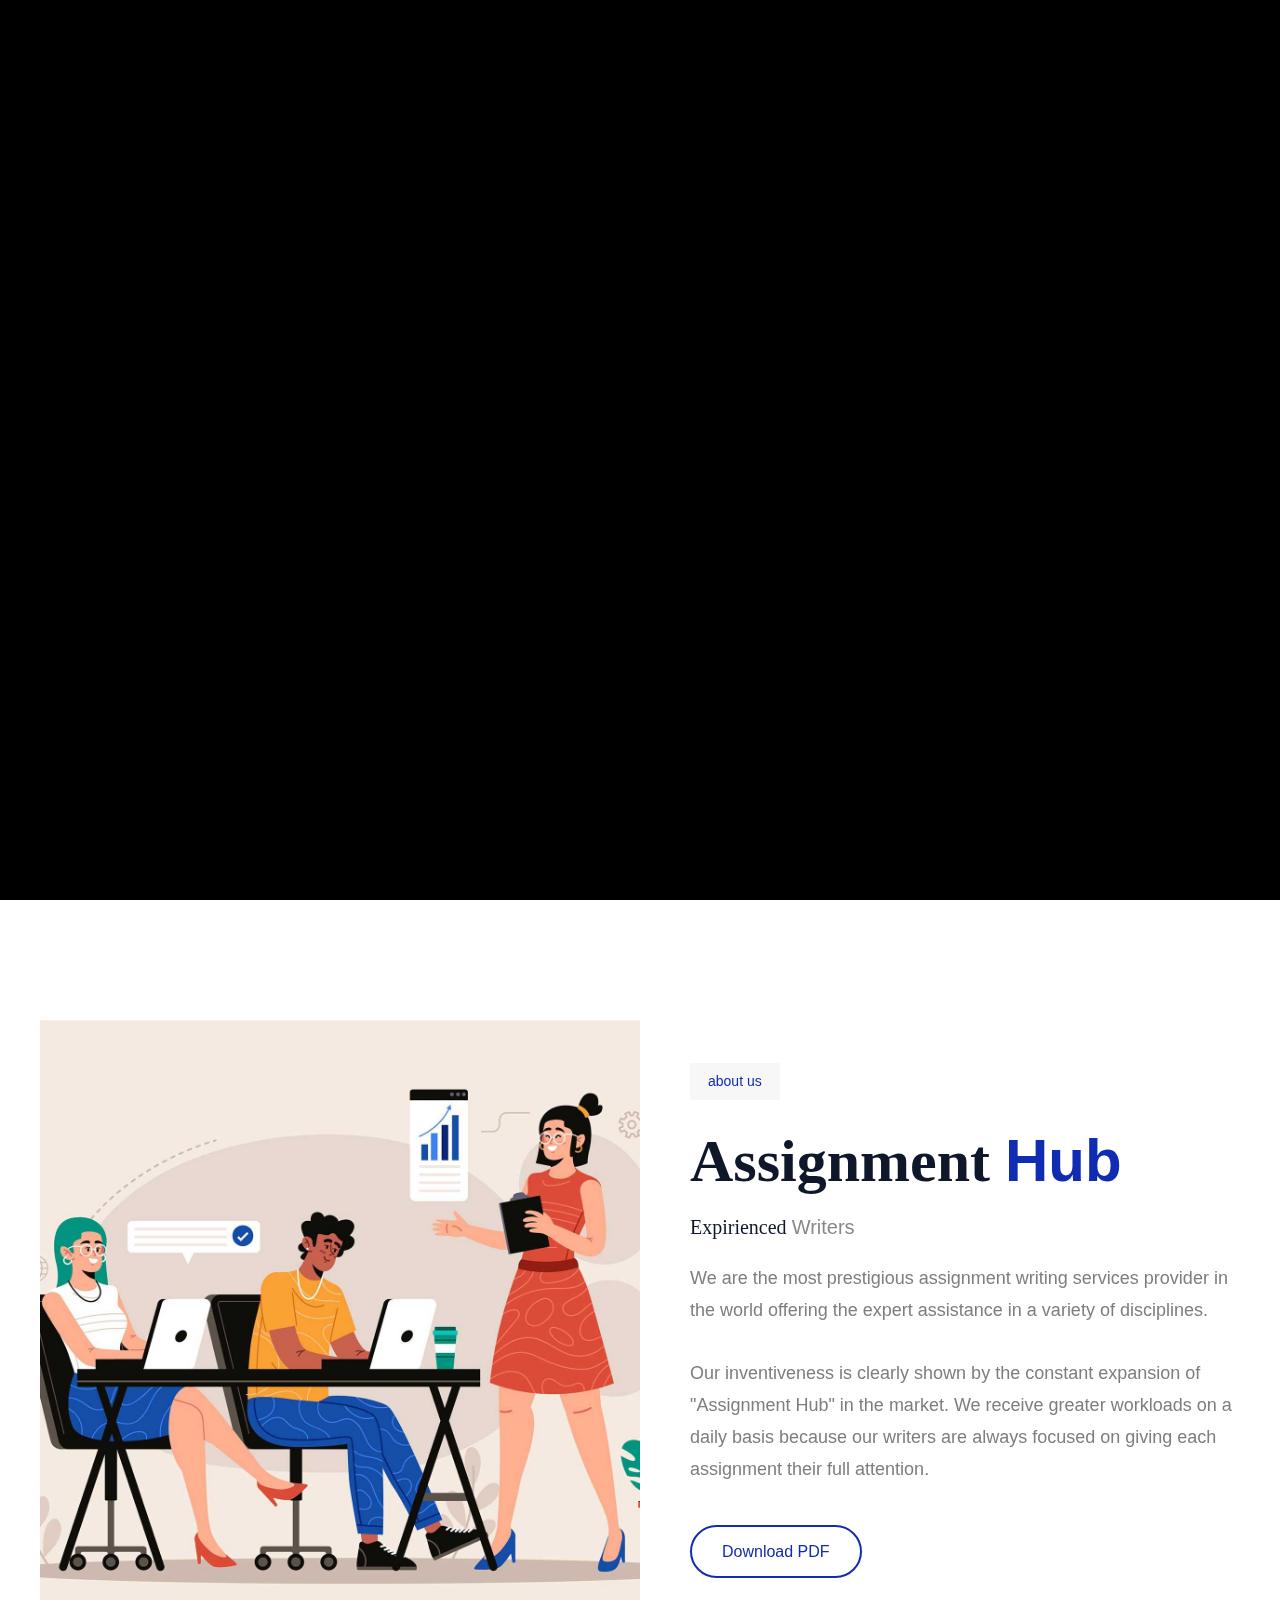
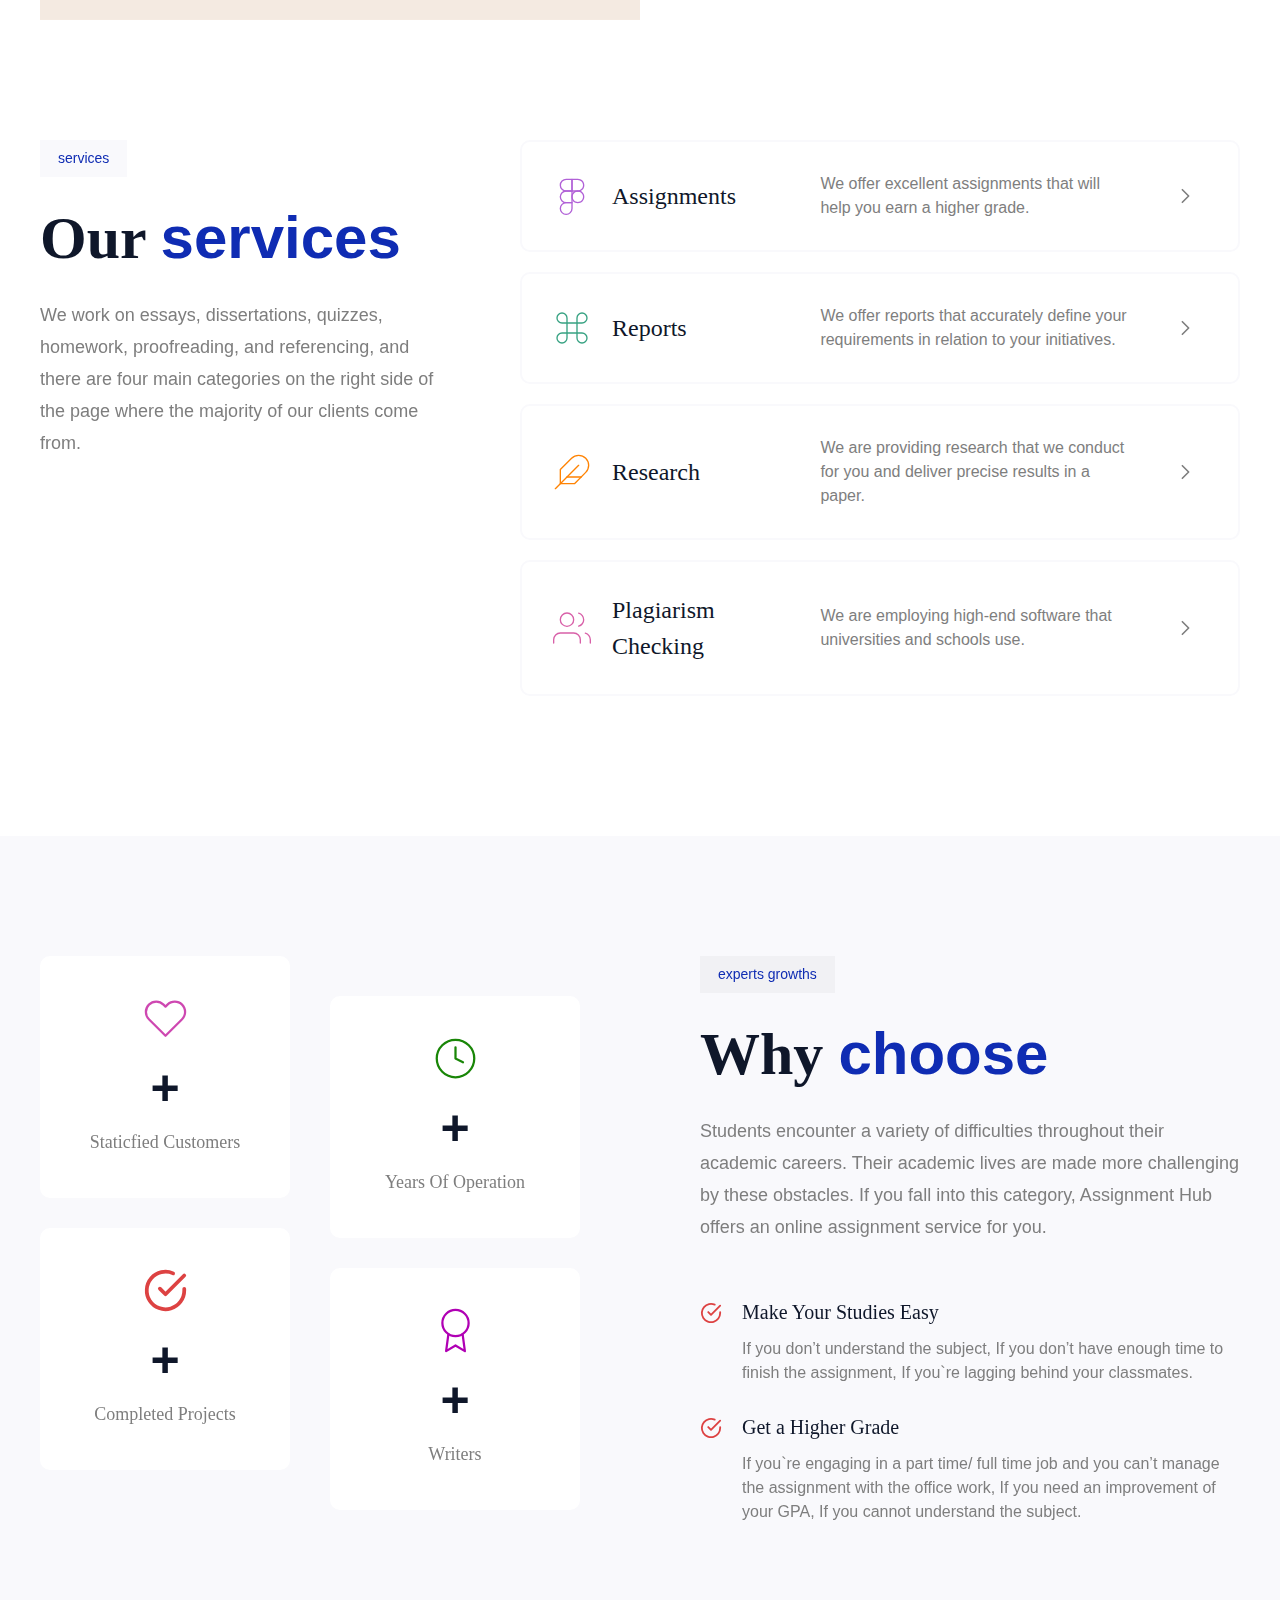
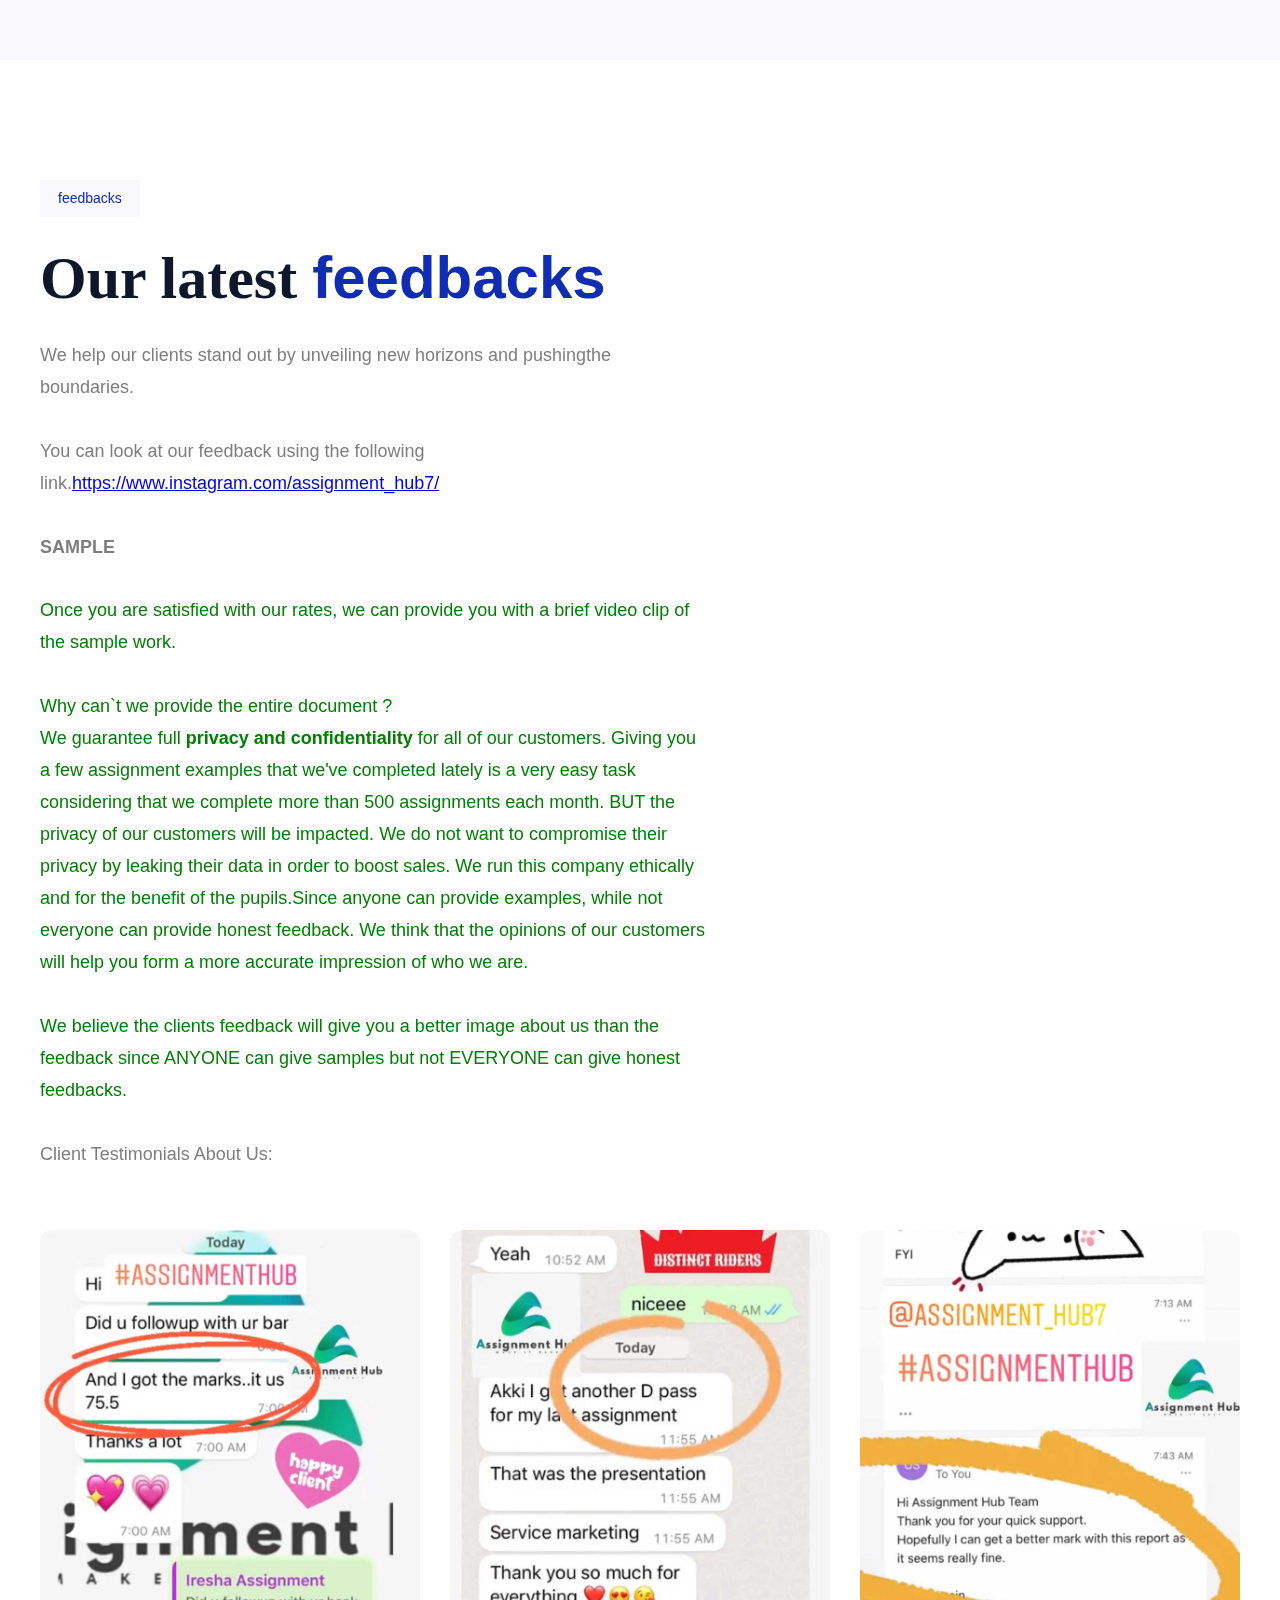
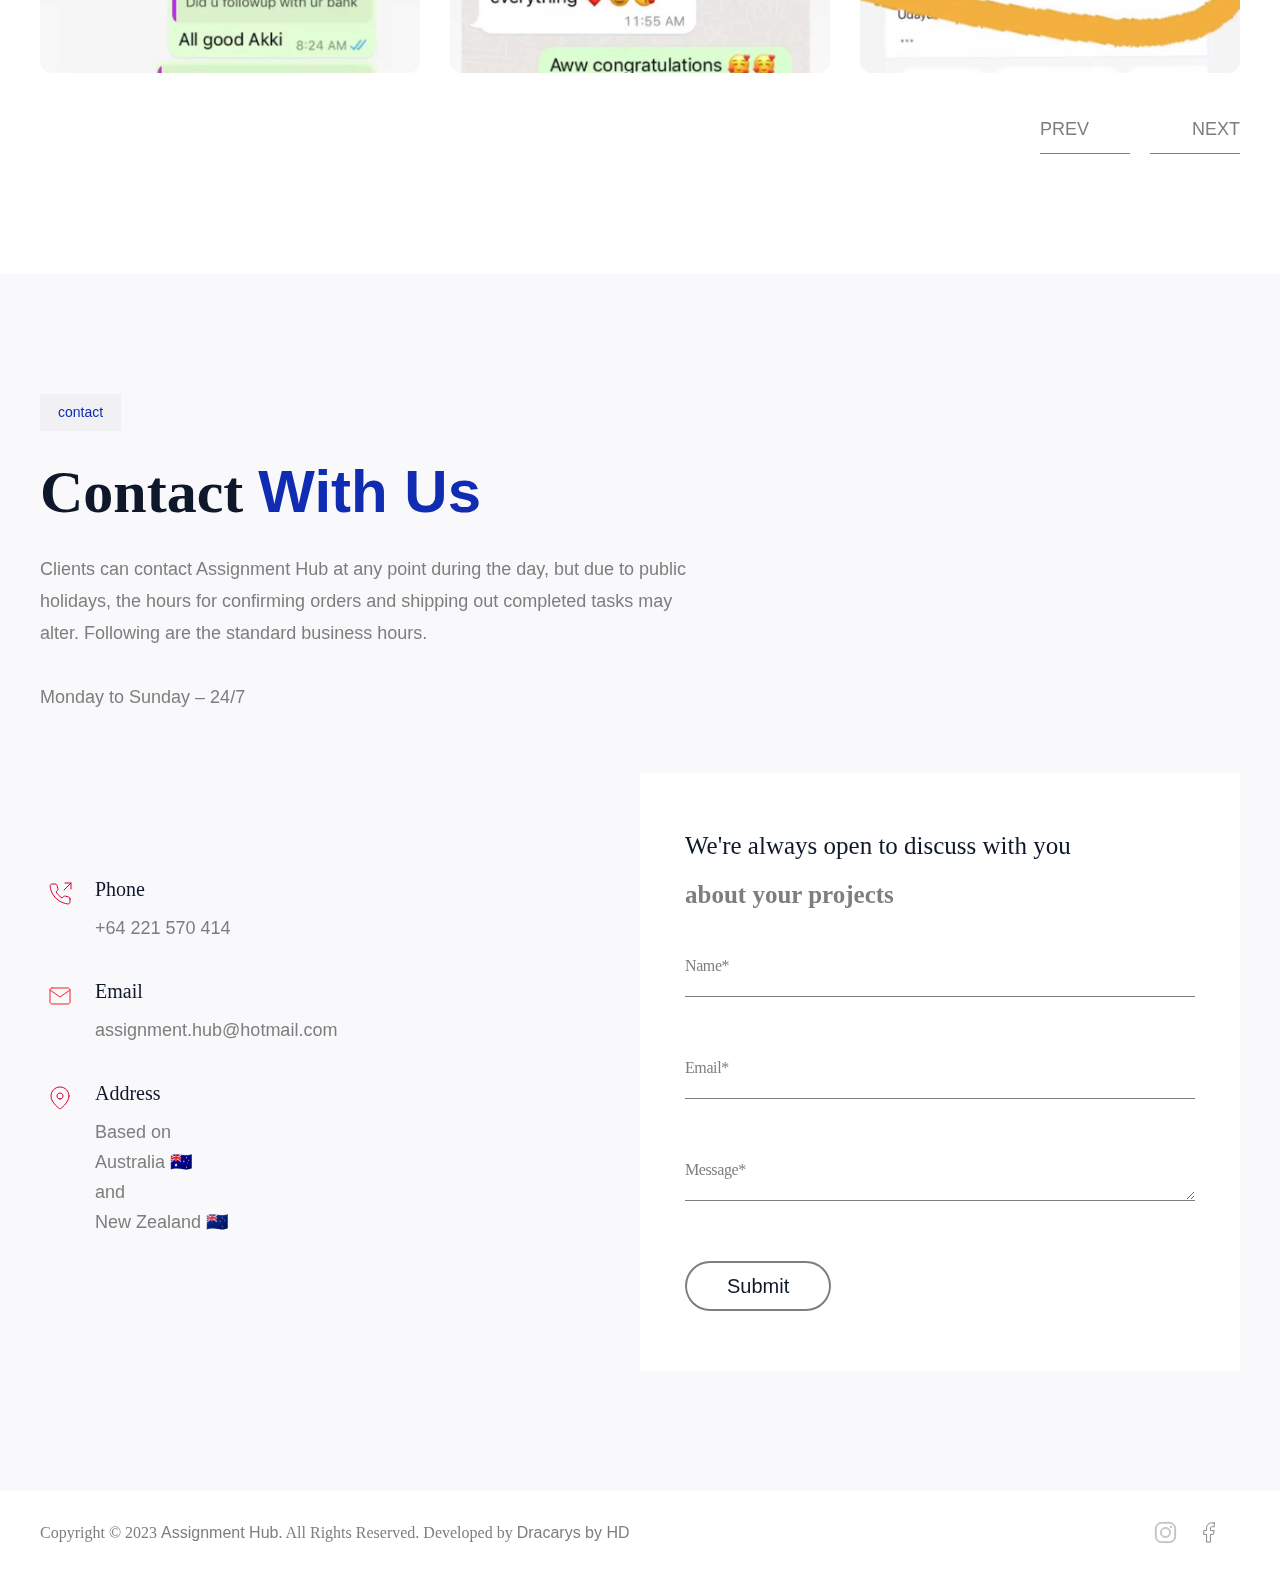
==== commit 1ecd2a2a: "Update index.html" ====
--- a/index.html
+++ b/index.html
@@ -1,1395 +1 @@
-<!DOCTYPE html>
-<!--[if lt IE 7 ]><html class="ie ie6" lang="en"> <![endif]-->
-<!--[if IE 7 ]><html class="ie ie7" lang="en"> <![endif]-->
-<!--[if IE 8 ]><html class="ie ie8" lang="en"> <![endif]-->
-<!--[if (gte IE 9)|!(IE)]><!-->
-<html lang="en">
-<!--<![endif]-->
-
-<head>
-	<meta http-equiv="Content-Type" content="text/html; charset=utf-8" />
-	<meta name="description" content="Barna">
-	<meta name="author" content="marketify">
-	<meta name="viewport" content="width=device-width, initial-scale=1, maximum-scale=1">
-	<link rel="shortcut icon" href="img/favicon.png" type="image/x-icon">
-
-	<title>Assignment Hub</title>
-
-	<!-- STYLES -->
-
-	<!-- Google Fonts -->
-	<link rel="preconnect" href="https://fonts.googleapis.com">
-	<link rel="preconnect" href="https://fonts.gstatic.com" crossorigin>
-	<link
-		href="https://fonts.googleapis.com/css2?family=DM+Sans:ital,wght@0,400;0,500;0,700;1,400;1,500;1,700&family=Playfair+Display:ital,wght@0,400;0,500;0,600;0,700;0,800;0,900;1,400;1,500;1,600;1,700;1,800;1,900&family=Poppins:ital,wght@0,100;0,200;0,300;0,400;0,500;0,600;0,700;0,800;0,900;1,100;1,200;1,300;1,400;1,500;1,600;1,700;1,800;1,900&display=swap"
-		rel="stylesheet">
-	<!-- /Google Fonts -->
-
-	<link rel="stylesheet" type="text/css" href="css/plugins.css" />
-	<link rel="stylesheet" type="text/css" href="css/dark.css" />
-	<link rel="stylesheet" type="text/css" href="css/style.css" />
-	<!--[if lt IE 9]> <script type="text/javascript" src="js/modernizr.custom.js"></script> <![endif]-->
-	<!-- /STYLES -->
-
-</head>
-
-<body>
-	
-	<div class="popup">
-        <div class="contentBox">
-            <div class="closepop"></div>
-            <div class="imgBx">
-                <img src="gift.png">
-            </div>
-            <div class="content">
-                <div>
-                    <h3>Special Offer</h3>
-                    <h2>10<sup>%</sup><span> Off</span></h2>
-                    <p>Hello, as we have just launched our website, we are offering you a special offer for each assignment for a limited time. So be a part of it as soon as possible.</p>
-                    <a href="mailto:assignment.hub@hotmail.com">Get The Deal</a>
-                </div>
-            </div>
-        </div>
-    </div>
-    
-    <!------ show popup after 2sec -------->
-    <script>
-        const popup = document.querySelector('.popup');
-        const close = document.querySelector('.closepop');
-        
-        window.onload = function(){
-            setTimeout(function(){
-                popup.style.display = "block";
-                
-                //add time delay to popup
-            }, 2000)
-        }
-        
-        close.addEventListener('click', () => {
-            popup.style.display = "none";
-        })
-    </script>
- 
-    <audio autoplay>
-                <source src="assignment.mp3" type="audio/mpeg">
-                </audio>
-	<!-- dark to change website skin -->
-
-	<!-- MODALBOX -->
-	<div class="edrea_modalbox">
-		<div class="box_inner">
-			<div class="close">
-				<a href="#"><img class="svg" src="img/svg/cancel.svg" alt="" /></a>
-			</div>
-			<div class="modal_content">
-
-				<h3 class="fixed_title"></h3>
-
-				<div class="modal_in">
-					<!-- Content comes from JS -->
-				</div>
-
-				<div class="edrea_prevnext" data-index="" data-from="">
-					<div class="next"><a href="#">Next</a></div>
-					<div class="prev"><a href="#">Prev</a></div>
-				</div>
-			</div>
-		</div>
-	</div>
-	<!-- /MODALBOX -->
-
-	<!-- PRELOADER -->
-	<div id="preloader">
-		<div class="loader_line"></div>
-	</div>
-	<!-- /PRELOADER -->
-
-	<!-- WRAPPER -->
-	<div class="edrea_wrapper">
-
-
-		<!-- TOPBAR -->
-		<div class="edrea_topbar">
-			<div class="in">
-				<div class="container">
-					<div class="topbar_inner">
-						<div class="logo">
-							<a href="#home"><img src="img/logo/logo.png" alt="brand" /></a>
-						</div>
-						<div class="menu">
-							<ul class="anchor_nav">
-								<li><a href="mailto:assignment.hub@hotmail.com" style="color:red;">Get a Quote</a></li>
-								<li><a href="tel:+64221570414" style="color:red;">+64 221 570 414</a></li>
-								<li class="current"><a href="#home">Home</a></li>
-								<li><a href="#about">About Us</a></li>
-								<li><a href="#services">Services</a></li>
-								<li><a href="#portfolio">Feedbacks</a></li>
-								<!---<li><a href="#news">News</a></li>--->
-								<li class="button"><a href="#contact">Contact</a></li>
-							</ul>
-							<span class="ccc"></span>
-						</div>
-					</div>
-				</div>
-			</div>
-		</div>
-		<!-- /TOPBAR -->
-
-		<!-- MOBILE MENU -->
-		<div class="edrea_mobile_menu">
-			<div class="mobile_menu_inner">
-				<div class="container">
-					<div class="mobile_in">
-						<div class="logo">
-							<a href="#"><img src="img/logo/logo.png" alt="" /></a>
-						</div>
-						<div class="my_trigger">
-							<div class="hamburger hamburger--collapse-r">
-								<div class="hamburger-box">
-									<div class="hamburger-inner"></div>
-								</div>
-							</div>
-						</div>
-					</div>
-				</div>
-			</div>
-			<div class="dropdown">
-				<div class="container">
-					<div class="dropdown_inner">
-						<ul class="anchor_nav">
-							<li><a href="#home">Home</a></li>
-							<li><a href="#about">About Us</a></li>
-							<li><a href="#services">Services</a></li>
-							<li><a href="#portfolio">Feedbacks</a></li>
-							<!----<li><a href="#news">News</a></li>---->
-							<li class="button"><a href="#contact">Contact</a></li>
-						</ul>
-					</div>
-				</div>
-			</div>
-		</div>
-		<!-- /MOBILE MENU -->
-
-		<!-- Home -->
-		<section id="home">
-
-			<div class="edrea_hero">
-
-				<div class="overlay">
-					<video id="vid" autoplay muted loop>
-                    <source src="img/Assignment%20Hub%20logo%201%20F.mp4" type="video/mp4">
-                    </video>
-				</div>
-				<div class="overlay_color"></div>
-
-				<div class="content">
-					<div class="container">
-						<div class="content_in">
-
-							<h3 class="title">We are the <span>Most Prestigious</span> Assignment Writers</h3>
-
-							<p class="description">“Well researched and properly cited assignments at an affordable rate”  
-								is the steady growth of “Assignment Hub”.</p>
-
-							<div class="edrea_video_button">
-								<a class="popup-youtube" href="https://www.veed.io/view/12267329-293e-402d-82c4-922fa4b99f74?panel=share"></a>
-								<span class="icon"><img class="svg" src="img/svg/play.svg" alt="svg" /></span>
-								<div class="video_right">
-									<span class="top">Who are we</span>
-									<span class="bottom">Introduction video</span>
-								</div>
-							</div>
-
-						</div>
-					</div>
-				</div>
-			</div>
-
-		</section>
-		<!-- /Home -->
-
-
-		<!-- About -->
-		<section id="about">
-
-			<div class="edrea_about">
-				<div class="container">
-
-					<div class="about_in">
-						<div class="about-image"><img src="img/about/1.jpg" alt="about image"></div>
-
-						<div class="content">
-							<div class="edrea_title">
-								<p class="sub_text"><span>about us</span></p>
-								<h3 class="title">Assignment <span>Hub</span></h3>
-								<h5 class="sub-title">Expirienced <strong>Writers</strong></h5>
-								<p class="description">We are the most prestigious assignment writing services provider in the world offering the expert assistance in a variety of disciplines.</p>
-								<p class="description">Our inventiveness is clearly shown by the constant expansion of "Assignment Hub" in the market. We receive greater workloads on a daily basis because our writers are always focused on giving each assignment their full attention.</p>
-								<div class="edrea_button">
-									<a href="1.pdf" download>Download PDF</a>
-								</div>
-							</div>
-						</div>
-					</div>
-				</div>
-			</div>
-
-
-		</section>
-		<!-- /About -->
-
-
-		<!-- Services -->
-		<section id="services">
-
-			<div class="edrea_services">
-				<div class="container">
-					<div class="content">
-
-						<div class="service_left">
-
-							<div class="edrea_title bg_white">
-								<p class="sub_text"><span>services</span></p>
-								<h3 class="title">Our <span>services</span></h3>
-								<p class="description">We work on essays, dissertations, quizzes, homework, proofreading, and referencing, and there are four main categories on the right side of the page where the majority of our clients come from.</p>
-							</div>
-
-						</div>
-
-						<div class="service_right">
-							<ul class="edrea_service_list modal_items" data-from="services" data-count="4">
-								<li class="modal_item" data-index="1">
-									<div class="service_item">
-										<span class="icon"><img class="svg custom" src="img/svg/figma.svg"
-												alt="svg" /></span>
-										<h3>Assignments</h3>
-										<p>We offer excellent assignments that will help you earn a higher grade.
-										</p>
-										<span class="arrow"><img class="svg custom" src="img/svg/arrow.svg"
-												alt="svg" /></span>
-
-										<div class="hidden_information">
-											<div class="image">
-												<img src="img/thumb4-3.jpg" alt="" />
-												<div class="main" data-img-url="img/service/1.jpg"></div>
-											</div>
-											<div class="description">
-												<h3>Assignments</h3>
-												<p>A task or piece of (academic) labor is known as an assignment. It gives pupils the chance to learn, practice, and show that they have mastered the learning objectives. It gives the teacher the proof that the students have met their objectives. Sensory perception can be used to evaluate the results (observing, reading, tasting etc.). The assignment may place emphasis on an output (such as a research report, design, prototype, etc.), a process (such as a research process, group process), or the demonstration of specific skills or competencies by the student.</p>
-												<p>The use of an assignment as a kind of assessment has many advantages. Assignments can be used, for example, to assess higher cognitive abilities and the application of particular knowledge or skills. It may reflect future professional behavior. It can be used to evaluate how knowledge, skills, and attitudes are integrated.</p>
-												<h3>When assessing with assignments, we should pay attention to:</h3>
-												<!--<p>Nullam blandit constituto eam ne, te nam ignota vituper.atoribus.
-													Malis cetero quem saipe, prou thendrerit voluptaria.</p>-->
-												<div class="in_list">
-													<ul>
-														<li>
-															<p>Validity: The assignment and the manner in which we evaluate the outcomes are in line with the learning objectives.</p>
-														</li>
-														<li>
-															<p>Reliability: Based on the outcomes, we assign a fair grade or make a righteous distinction between pass and fail. Our grading is conducted consistently, and the judgments or grades are significant.</p>
-														</li>
-														<li>
-															<p>Transparency: It is made plain to the students up front what they will learn, what they must do (as proof; what to present), how they will be judged, and what to expect along the procedure.</p>
-														</li>
-														<li>
-															<p>The provided assignment and feedback will aid in the learning process.</p>
-														</li>
-													</ul>
-												</div>
-												<!--<p>Streets empty that are usually busy are remarkable and can evoke the
-													sense of historical pictures from before the invention of the
-													motorcar. Other things that are different at the moment will be
-													queues to get into stores and the lines marked out on the floor to
-													show how far apart we should be.</p>-->
-											</div>
-										</div>
-									</div>
-								</li>
-								<li class="modal_item" data-index="2">
-									<div class="service_item">
-										<span class="icon"><img class="svg custom" src="img/svg/command.svg"
-												alt="svg" /></span>
-										<h3>Reports</h3>
-										<p>We offer reports that accurately define your requirements in relation to your initiatives.</p>
-										<span class="arrow"><img class="svg custom" src="img/svg/arrow.svg"
-												alt="svg" /></span>
-
-										<div class="hidden_information">
-											<div class="image">
-												<img src="img/thumb4-3.jpg" alt="" />
-												<div class="main" data-img-url="img/service/2.jpg"></div>
-											</div>
-											<div class="description">
-												<h3>Reports</h3>
-												<p>The majority of college students must write reports as a common sort of assignment. You must be aware of the main distinction between the two even if they are very similar to essay assignments. A report's main objective is to inform readers on a certain subject. And presenting it should take ten to fifteen minutes. Reports are essential in the professional world in addition to school. To determine whether you are prepared to take on more responsibility, your seniors will expect you to produce quality reports. With the writing advice we've provided here, you'll succeed academically and land the job of your dreams.</p>
-												<p>In both the academic and professional worlds, a report can serve many different purposes. However, since it's frequently used in the professional setting, we'll share with you the three main goals of this document:</p>
-												<h3>Purposes of report writing</h3>
-												<!--<p>Nullam blandit constituto eam ne, te nam ignota vituper.atoribus.
-													Malis cetero quem saipe, prou thendrerit voluptaria.</p>-->
-												<div class="in_list">
-													<ul>
-														<li>
-															<p>The majority of people and businesses in today's society require a lot of information. Reports offer a wealth of data that is necessary to make crucial decisions. Additionally, people are able to comprehend a particular area thanks to the information in reports.</p>
-														</li>
-														<li>
-															<p>A study group, committee, or commission looks into a significant issue to determine its underlying causes and then compiles their findings and suggestions in a report. There are always going to be issues, both at school and in the workplace. But whether you grow and succeed or fail terribly depends on how you handle these challenges. Professionals who assign this task to a report writing service will be able to identify the issues and develop workable remedies.</p>
-														</li>
-														<li>
-															<p>A report is essential for career advancement. Intellect is necessary to advance professionally and experience greater job happiness. Writing a strong report and submitting it to the appropriate authorities is one way to demonstrate this ability.</p>
-														</li>
-														<li>
-															<p>Because they can be utilized for organizing, planning, motivating, coordinating, and managing, reports are crucial for managers. All managers require reports in order to obtain the crucial data they need to make informed decisions. When managers take wise decisions, the company will inevitably expand and prosper.</p>
-														</li>
-													</ul>
-												</div>
-												<!--<p>Streets empty that are usually busy are remarkable and can evoke the
-													sense of historical pictures from before the invention of the
-													motorcar. Other things that are different at the moment will be
-													queues to get into stores and the lines marked out on the floor to
-													show how far apart we should be.</p>-->
-											</div>
-										</div>
-									</div>
-								</li>
-								<li class="modal_item" data-index="3">
-									<div class="service_item">
-										<span class="icon"><img class="svg custom" src="img/svg/feather.svg"
-												alt="svg" /></span>
-										<h3>Research</h3>
-										<p>We are providing research that we conduct for you and deliver precise results in a paper.</p>
-										<span class="arrow"><img class="svg custom" src="img/svg/arrow.svg"
-												alt="svg" /></span>
-
-										<div class="hidden_information">
-											<div class="image">
-												<img src="img/thumb4-3.jpg" alt="" />
-												<div class="main" data-img-url="img/service/3.jpg"></div>
-											</div>
-											<div class="description">
-												<h3>Research</h3>
-												<p>It is impossible to overstate the importance of research. Success in education and many professions, like law, writing, and finance, depend on it. The major goals of research are to provide evidence for theories, guide action, and advance knowledge in a particular field of study. The importance of research and the various justifications for why it is crucial for everyone—not just students and scientists—are covered in this piece.</p>
-												<p>Although it may seem obvious, many people shun research like the plague despite its importance. Research is crucial for everybody who enjoys learning, regardless of whether they are affiliated with a research organization.</p>
-												<h3>Why Research Is Necessary and Valuable in Our Daily Lives</h3>
-												<!--<p>Nullam blandit constituto eam ne, te nam ignota vituper.atoribus.
-													Malis cetero quem saipe, prou thendrerit voluptaria.</p>-->
-												<div class="in_list">
-													<ul>
-														<li>
-															<p>It is a tool for knowledge development and learning facilitation as well as a way to comprehend problems and raise public awareness.</p>
-														</li>
-														<li>
-															<p>It enables us to support the truth and refute lies, which helps us succeed in business.</p>
-														</li>
-														<li>
-															<p>In addition to encouraging a love of and confidence in reading, writing, analyzing, and sharing valuable information, it serves as a tool for identifying, evaluating, and seizing opportunities.</p>
-														</li>
-														<li>
-															<p>The mind is nourished and stimulated by it.</p>
-														</li>
-													</ul>
-												</div>
-												<!--<p>Streets empty that are usually busy are remarkable and can evoke the
-													sense of historical pictures from before the invention of the
-													motorcar. Other things that are different at the moment will be
-													queues to get into stores and the lines marked out on the floor to
-													show how far apart we should be.</p>-->
-											</div>
-										</div>
-									</div>
-								</li>
-								<li class="modal_item" data-index="4">
-									<div class="service_item">
-										<span class="icon"><img class="svg custom" src="img/svg/users.svg"
-												alt="svg" /></span>
-										<h3>Plagiarism Checking</h3>
-										<p>We are employing high-end software that universities and schools use.</p>
-										<span class="arrow"><img class="svg custom" src="img/svg/arrow.svg"
-												alt="svg" /></span>
-
-										<div class="hidden_information">
-											<div class="image">
-												<img src="img/thumb4-3.jpg" alt="" />
-												<div class="main" data-img-url="img/service/4.jpg"></div>
-											</div>
-											<div class="description">
-												<h3>Plagiarism Checking</h3>
-												<p>A lot of students analyze their thesis for plagiarism before printing and binding it. It's always debatable whether or not something is necessary. One thing is certain, though: Your university will analyze your Master's thesis or dissertation for plagiarism as part of the grading process even if you don't utilize a plagiarism detector.</p>
-												<p>Errors frequently occur, particularly when quoting work. You can use a plagiarism detector to verify that you appropriately cited the sources you used. Therefore, you should seriously consider running your document through a plagiarism checker if you are unsure whether you correctly quoted a text.</p>
-												<h3>How do we find a trustworthy provider for plagiarism checking?</h3>
-												<!--<p>Nullam blandit constituto eam ne, te nam ignota vituper.atoribus.
-													Malis cetero quem saipe, prou thendrerit voluptaria.</p>-->
-												<div class="in_list">
-													<ul>
-														<li>
-															<p>How well-mannered is the company? Take a look at their terms and conditions or other websites where they have a presence. If a provider gives you a strange feeling, heed the warning!</p>
-														</li>
-														<li>
-															<p>How are they rated? Look into unbiased rating sites.</p>
-														</li>
-														<li>
-															<p>They run a plagiarism checker, how long does that take? The plagiarism detector will never be able to check your entire document in two minutes.</p>
-														</li>
-														<li>
-															<p>Data storage: Your dissertation, master's thesis, or research paper should be deleted from the server of the service provider after it has been reviewed. Go over their General Terms and Conditions in detail!</p>
-														</li>
-													</ul>
-												</div>
-												<!--<p>Streets empty that are usually busy are remarkable and can evoke the
-													sense of historical pictures from before the invention of the
-													motorcar. Other things that are different at the moment will be
-													queues to get into stores and the lines marked out on the floor to
-													show how far apart we should be.</p>-->
-											</div>
-										</div>
-									</div>
-								</li>
-							</ul>
-						</div>
-
-					</div>
-				</div>
-			</div>
-
-		</section>
-		<!-- /Services -->
-
-
-		<!-- Information -->
-		<section id="information">
-
-			<div class="edrea_information">
-				<div class="container">
-					<div class="content">
-
-						<div class="info_left">
-							<ul class="masonry">
-								<li class="masonry_item">
-									<div class="item">
-										<span class="icon"><img class="svg custom" src="img/svg/heart.svg"
-												alt="svg" /></span>
-										<h3>
-											<span class="prefix"></span><span class="edrea_counter" data-to="2000"
-												data-speed="2000"></span><span class="suffix">+</span>
-										</h3>
-										<p>Staticfied Customers</p>
-									</div>
-								</li>
-								<li class="masonry_item">
-									<div class="item">
-										<span class="icon"><img class="svg custom" src="img/svg/clock.svg"
-												alt="svg" /></span>
-										<h3>
-											<span class="prefix"></span><span class="edrea_counter" data-to="3"
-												data-speed="2000"></span><span class="suffix">+</span>
-										</h3>
-										<p>Years Of Operation</p>
-									</div>
-								</li>
-								<li class="masonry_item">
-									<div class="item">
-										<span class="icon"><img class="svg custom" src="img/svg/check-circle.svg"
-												alt="svg" /></span>
-										<h3>
-											<span class="prefix"></span><span class="edrea_counter" data-to="5000"
-												data-speed="2000"></span><span class="suffix">+</span>
-										</h3>
-										<p>Completed Projects</p>
-									</div>
-								</li>
-								<li class="masonry_item">
-									<div class="item">
-										<span class="icon"><img class="svg custom" src="img/svg/award.svg"
-												alt="svg" /></span>
-										<h3>
-											<span class="prefix"></span><span class="edrea_counter" data-to="30"
-												data-speed="2000"></span><span class="suffix">+</span>
-										</h3>
-										<p>Writers</p>
-									</div>
-								</li>
-							</ul>
-						</div>
-
-						<div class="info_right">
-
-							<div class="edrea_title">
-								<p class="sub_text"><span>experts growths</span></p>
-								<h3 class="title">Why <span>choose</span></h3>
-								<p class="description">Students encounter a variety of difficulties throughout their academic careers. Their academic lives are made more challenging by these obstacles. If you fall into this category, Assignment Hub offers an online assignment service for you.</p>
-							</div>
-
-							<div class="edrea_checklist">
-								<ul>
-									<li>
-										<span class="icon"><img class="svg" src="img/svg/check-circle.svg"
-												alt="svg" /></span>
-										<h3>Make Your Studies Easy</h3>
-										<p>If you don’t understand the subject, If you don’t have enough time to finish the assignment, If you`re lagging behind your classmates.</p>
-									</li>
-									<li>
-										<span class="icon"><img class="svg" src="img/svg/check-circle.svg"
-												alt="svg" /></span>
-										<h3>Get a Higher Grade</h3>
-										<p>If you`re engaging in a part time/ full time job and you can’t manage the assignment with the office work, If you need an improvement of your GPA, If you cannot understand the subject.</p>
-									</li>
-								</ul>
-							</div>
-
-						</div>
-
-					</div>
-				</div>
-			</div>
-
-		</section>
-		<!-- /Information -->
-
-
-
-		<!-- Portfolio -->
-		<section id="portfolio">
-
-			<div class="edrea_portfolio">
-				<div class="container">
-					<div class="content">
-
-						<div class="edrea_title bg_white">
-							<p class="sub_text"><span>feedbacks</span></p>
-							<h3 class="title">Our latest <span>feedbacks</span></h3>
-							<p class="description">We help our clients stand out by unveiling new horizons and pushing
-								the boundaries.
-                                <br>
-                                <br>
-You can look at our feedback using the following link.
-<a href="https://www.instagram.com/assignment_hub7/">https://www.instagram.com/assignment_hub7/</a>
-                                <br>
-                                <br>
-                                <b>SAMPLE</b>
-                            </p>
-<p style="color:green;">Once you are satisfied with our rates, we can provide you with a brief video clip of the sample work. 
-<br>
-	<br>
-Why can`t we provide the entire document ?
-	<br>
-	We guarantee full <b>privacy and confidentiality</b> for all of our customers. Giving you a few assignment examples that we've completed lately is a very easy task considering that we complete more than 500 assignments each month. BUT the privacy of our customers will be impacted. We do not want to compromise their privacy by leaking their data in order to boost sales. We run this company ethically and for the benefit of the pupils.
-Since anyone can provide examples, while not everyone can provide honest feedback. We think that the opinions of our customers will help you form a more accurate impression of who we are.
-
-<br>
-	<br>
-We believe the clients feedback will give you a better image about us than the feedback since ANYONE can give samples but not EVERYONE can give honest feedbacks.</p>
-							<br>
-							Client Testimonials About Us:
-                            
-						</div>
-
-						<div class="edrea_portfolio_slider">
-
-							<div class="edrea_slider_in">
-								<div class="owl-carousel" data-from="portfolio" data-count="4">
-									<div class="item" data-index="1">
-										<div class="image">
-											<img src="img/thumb6-7.jpg" alt="" />
-											<div class="overlay_image" data-img-url="img/feedbacks/1.1.jpg"></div>
-										</div>
-										<!--<div class="overlay"></div>
-										<div class="title_holder">
-											<h3>
-												<span>Ave Simone<span class="icon"><img class="svg"
-															src="img/svg/arrow-right.svg" alt="svg" /></span></span>
-											</h3>
-											<p>Ultrices sagittis feugiat pulvinar faucibus.</p>
-										</div>
-										<div class="hidden_information">
-											<div class="image">
-												<img src="img/thumb4-3.jpg" alt="" />
-												<div class="main" data-img-url="img/portfolio/1.jpg"></div>
-											</div>
-											<div class="description">
-												<h3>Ave Simone</h3>
-												<p>Just because we can't get out and about like we normally would,
-													doesn’t mean we have to taking pictures. There’s still plenty you
-													can do, provided you're prepared to use some imagination. Here are a
-													few ideas to keep you shooting until normal life resumes.</p>
-												<p>Most photographers love to shoot the unusual, and you don’t get much
-													more unusual than These Unprecedented Times. Right now everything
-													counts as out of the ordinary. There are a number of remarkable
-													things about these lockdown days that are worth photographing now we
-													can remember them when it is all over.</p>
-												<h3>What Is Branding?</h3>
-												<p>Nullam blandit constituto eam ne, te nam ignota vituper.atoribus.
-													Malis cetero quem saipe, prou thendrerit voluptaria.</p>
-												<div class="in_list">
-													<ul>
-														<li>
-															<p>Email is a crucial channel in any marketing.</p>
-														</li>
-														<li>
-															<p>Curious what to say? How to say it?</p>
-														</li>
-														<li>
-															<p>Whether you’re kicking off a new ca mpaign.</p>
-														</li>
-														<li>
-															<p>Habitasse per feugiat aliquam luctus accumsan curae</p>
-														</li>
-													</ul>
-												</div>
-												<p>Streets empty that are usually busy are remarkable and can evoke the
-													sense of historical pictures from before the invention of the
-													motorcar. Other things that are different at the moment will be
-													queues to get into stores and the lines marked out on the floor to
-													show how far apart we should be.</p>
-											</div>
-										</div>--->
-									</div>
-									<div class="item" data-index="2">
-										<div class="image">
-											<img src="img/thumb6-7.jpg" alt="" />
-											<div class="overlay_image" data-img-url="img/feedbacks/1.2.jpg"></div>
-										</div>
-										<!----<div class="overlay"></div>
-										<div class="title_holder">
-											<h3>
-												<span>Selena Brook<span class="icon"><img class="svg"
-															src="img/svg/arrow-right.svg" alt="svg" /></span></span>
-											</h3>
-											<p>Ultrices sagittis feugiat pulvinar faucibus.</p>
-										</div>
-										<div class="hidden_information">
-											<div class="image">
-												<img src="img/thumb4-3.jpg" alt="" />
-												<div class="main" data-img-url="img/portfolio/2.jpg"></div>
-											</div>
-											<div class="description">
-												<h3>Selena Brook</h3>
-												<p>Just because we can't get out and about like we normally would,
-													doesn’t mean we have to taking pictures. There’s still plenty you
-													can do, provided you're prepared to use some imagination. Here are a
-													few ideas to keep you shooting until normal life resumes.</p>
-												<p>Most photographers love to shoot the unusual, and you don’t get much
-													more unusual than These Unprecedented Times. Right now everything
-													counts as out of the ordinary. There are a number of remarkable
-													things about these lockdown days that are worth photographing now we
-													can remember them when it is all over.</p>
-												<h3>What Is Branding?</h3>
-												<p>Nullam blandit constituto eam ne, te nam ignota vituper.atoribus.
-													Malis cetero quem saipe, prou thendrerit voluptaria.</p>
-												<div class="in_list">
-													<ul>
-														<li>
-															<p>Email is a crucial channel in any marketing.</p>
-														</li>
-														<li>
-															<p>Curious what to say? How to say it?</p>
-														</li>
-														<li>
-															<p>Whether you’re kicking off a new ca mpaign.</p>
-														</li>
-														<li>
-															<p>Habitasse per feugiat aliquam luctus accumsan curae</p>
-														</li>
-													</ul>
-												</div>
-												<p>Streets empty that are usually busy are remarkable and can evoke the
-													sense of historical pictures from before the invention of the
-													motorcar. Other things that are different at the moment will be
-													queues to get into stores and the lines marked out on the floor to
-													show how far apart we should be.</p>
-											</div>
-										</div>---->
-									</div>
-									<div class="item" data-index="3">
-										<div class="image">
-											<img src="img/thumb6-7.jpg" alt="" />
-											<div class="overlay_image" data-img-url="img/feedbacks/1.3.jpg"></div>
-										</div>
-										<!----<div class="overlay"></div>
-										<div class="title_holder">
-											<h3>
-												<span>Aura Dione<span class="icon"><img class="svg"
-															src="img/svg/arrow-right.svg" alt="svg" /></span></span>
-											</h3>
-											<p>Ultrices sagittis feugiat pulvinar faucibus.</p>
-										</div>
-										<div class="hidden_information">
-											<div class="image">
-												<img src="img/thumb4-3.jpg" alt="" />
-												<div class="main" data-img-url="img/portfolio/3.jpg"></div>
-											</div>
-											<div class="description">
-												<h3>Aura Dione</h3>
-												<p>Just because we can't get out and about like we normally would,
-													doesn’t mean we have to taking pictures. There’s still plenty you
-													can do, provided you're prepared to use some imagination. Here are a
-													few ideas to keep you shooting until normal life resumes.</p>
-												<p>Most photographers love to shoot the unusual, and you don’t get much
-													more unusual than These Unprecedented Times. Right now everything
-													counts as out of the ordinary. There are a number of remarkable
-													things about these lockdown days that are worth photographing now we
-													can remember them when it is all over.</p>
-												<h3>What Is Branding?</h3>
-												<p>Nullam blandit constituto eam ne, te nam ignota vituper.atoribus.
-													Malis cetero quem saipe, prou thendrerit voluptaria.</p>
-												<div class="in_list">
-													<ul>
-														<li>
-															<p>Email is a crucial channel in any marketing.</p>
-														</li>
-														<li>
-															<p>Curious what to say? How to say it?</p>
-														</li>
-														<li>
-															<p>Whether you’re kicking off a new ca mpaign.</p>
-														</li>
-														<li>
-															<p>Habitasse per feugiat aliquam luctus accumsan curae</p>
-														</li>
-													</ul>
-												</div>
-												<p>Streets empty that are usually busy are remarkable and can evoke the
-													sense of historical pictures from before the invention of the
-													motorcar. Other things that are different at the moment will be
-													queues to get into stores and the lines marked out on the floor to
-													show how far apart we should be.</p>
-											</div>
-										</div>---->
-									</div>
-                                    <div class="item" data-index="3">
-										<div class="image">
-											<img src="img/thumb6-7.jpg" alt="" />
-											<div class="overlay_image" data-img-url="img/feedbacks/1.4.jpg"></div>
-										</div>
-										<!-----<div class="overlay"></div>
-										<div class="title_holder">
-											<h3>
-												<span>Aura Dione<span class="icon"><img class="svg"
-															src="img/svg/arrow-right.svg" alt="svg" /></span></span>
-											</h3>
-											<p>Ultrices sagittis feugiat pulvinar faucibus.</p>
-										</div>
-										<div class="hidden_information">
-											<div class="image">
-												<img src="img/thumb4-3.jpg" alt="" />
-												<div class="main" data-img-url="img/portfolio/3.jpg"></div>
-											</div>
-											<div class="description">
-												<h3>Aura Dione</h3>
-												<p>Just because we can't get out and about like we normally would,
-													doesn’t mean we have to taking pictures. There’s still plenty you
-													can do, provided you're prepared to use some imagination. Here are a
-													few ideas to keep you shooting until normal life resumes.</p>
-												<p>Most photographers love to shoot the unusual, and you don’t get much
-													more unusual than These Unprecedented Times. Right now everything
-													counts as out of the ordinary. There are a number of remarkable
-													things about these lockdown days that are worth photographing now we
-													can remember them when it is all over.</p>
-												<h3>What Is Branding?</h3>
-												<p>Nullam blandit constituto eam ne, te nam ignota vituper.atoribus.
-													Malis cetero quem saipe, prou thendrerit voluptaria.</p>
-												<div class="in_list">
-													<ul>
-														<li>
-															<p>Email is a crucial channel in any marketing.</p>
-														</li>
-														<li>
-															<p>Curious what to say? How to say it?</p>
-														</li>
-														<li>
-															<p>Whether you’re kicking off a new ca mpaign.</p>
-														</li>
-														<li>
-															<p>Habitasse per feugiat aliquam luctus accumsan curae</p>
-														</li>
-													</ul>
-												</div>
-												<p>Streets empty that are usually busy are remarkable and can evoke the
-													sense of historical pictures from before the invention of the
-													motorcar. Other things that are different at the moment will be
-													queues to get into stores and the lines marked out on the floor to
-													show how far apart we should be.</p>
-											</div>
-										</div>---->
-									</div>
-                                    <div class="item" data-index="3">
-										<div class="image">
-											<img src="img/thumb6-7.jpg" alt="" />
-											<div class="overlay_image" data-img-url="img/feedbacks/1.5.jpg"></div>
-										</div>
-										<!-----<div class="overlay"></div>
-										<div class="title_holder">
-											<h3>
-												<span>Aura Dione<span class="icon"><img class="svg"
-															src="img/svg/arrow-right.svg" alt="svg" /></span></span>
-											</h3>
-											<p>Ultrices sagittis feugiat pulvinar faucibus.</p>
-										</div>
-										<div class="hidden_information">
-											<div class="image">
-												<img src="img/thumb4-3.jpg" alt="" />
-												<div class="main" data-img-url="img/portfolio/3.jpg"></div>
-											</div>
-											<div class="description">
-												<h3>Aura Dione</h3>
-												<p>Just because we can't get out and about like we normally would,
-													doesn’t mean we have to taking pictures. There’s still plenty you
-													can do, provided you're prepared to use some imagination. Here are a
-													few ideas to keep you shooting until normal life resumes.</p>
-												<p>Most photographers love to shoot the unusual, and you don’t get much
-													more unusual than These Unprecedented Times. Right now everything
-													counts as out of the ordinary. There are a number of remarkable
-													things about these lockdown days that are worth photographing now we
-													can remember them when it is all over.</p>
-												<h3>What Is Branding?</h3>
-												<p>Nullam blandit constituto eam ne, te nam ignota vituper.atoribus.
-													Malis cetero quem saipe, prou thendrerit voluptaria.</p>
-												<div class="in_list">
-													<ul>
-														<li>
-															<p>Email is a crucial channel in any marketing.</p>
-														</li>
-														<li>
-															<p>Curious what to say? How to say it?</p>
-														</li>
-														<li>
-															<p>Whether you’re kicking off a new ca mpaign.</p>
-														</li>
-														<li>
-															<p>Habitasse per feugiat aliquam luctus accumsan curae</p>
-														</li>
-													</ul>
-												</div>
-												<p>Streets empty that are usually busy are remarkable and can evoke the
-													sense of historical pictures from before the invention of the
-													motorcar. Other things that are different at the moment will be
-													queues to get into stores and the lines marked out on the floor to
-													show how far apart we should be.</p>
-											</div>
-										</div>--->
-									</div>
-									<div class="item" data-index="4">
-										<div class="image">
-											<img src="img/thumb6-7.jpg" alt="" />
-											<div class="overlay_image" data-img-url="img/feedbacks/1.6.jpg"></div>
-										</div>
-										<!----<div class="overlay"></div>
-										<div class="title_holder">
-											<h3>
-												<span>Kelly Smith<span class="icon"><img class="svg"
-															src="img/svg/arrow-right.svg" alt="svg" /></span></span>
-											</h3>
-											<p>Ultrices sagittis feugiat pulvinar faucibus.</p>
-										</div>
-										<div class="hidden_information">
-											<div class="image">
-												<img src="img/thumb4-3.jpg" alt="" />
-												<div class="main" data-img-url="img/portfolio/4.jpg"></div>
-											</div>
-											<div class="description">
-												<h3>Kelly Smith</h3>
-												<p>Just because we can't get out and about like we normally would,
-													doesn’t mean we have to taking pictures. There’s still plenty you
-													can do, provided you're prepared to use some imagination. Here are a
-													few ideas to keep you shooting until normal life resumes.</p>
-												<p>Most photographers love to shoot the unusual, and you don’t get much
-													more unusual than These Unprecedented Times. Right now everything
-													counts as out of the ordinary. There are a number of remarkable
-													things about these lockdown days that are worth photographing now we
-													can remember them when it is all over.</p>
-												<h3>What Is Branding?</h3>
-												<p>Nullam blandit constituto eam ne, te nam ignota vituper.atoribus.
-													Malis cetero quem saipe, prou thendrerit voluptaria.</p>
-												<div class="in_list">
-													<ul>
-														<li>
-															<p>Email is a crucial channel in any marketing.</p>
-														</li>
-														<li>
-															<p>Curious what to say? How to say it?</p>
-														</li>
-														<li>
-															<p>Whether you’re kicking off a new ca mpaign.</p>
-														</li>
-														<li>
-															<p>Habitasse per feugiat aliquam luctus accumsan curae</p>
-														</li>
-													</ul>
-												</div>
-												<p>Streets empty that are usually busy are remarkable and can evoke the
-													sense of historical pictures from before the invention of the
-													motorcar. Other things that are different at the moment will be
-													queues to get into stores and the lines marked out on the floor to
-													show how far apart we should be.</p>
-											</div>
-										</div>---->
-									</div>
-								</div>
-							</div>
-
-							<div class="edrea_prevnext">
-								<div class="next"><a href="#">Next</a></div>
-								<div class="prev"><a href="#">Prev</a></div>
-							</div>
-
-						</div>
-
-					</div>
-				</div>
-			</div>
-
-		</section>
-		<!-- Portfolio -->
-
-
-		<!-- Testimonials -->
-		<!--<section id="testimonials">
-
-			<div class="edrea_testimonials">
-				<div class="container">
-					<div class="content">
-
-						<div class="testi_left">
-							<div class="edrea_title">
-								<p class="sub_text"><span>testimonial</span></p>
-								<h3 class="title">What <span>clients</span> say</h3>
-								<p class="description">We take great pride in offering our clients exceptional service, but you don't just have to take our word for it.</p>
-							</div>
-						</div>
-
-						<div class="testi_right">
-							<div class="edrea_testi_slider">
-								<div class="owl-carousel">
-									<div class="item">
-										<div class="item_in">
-											<span class="icon"><img class="svg" src="img/svg/quote.svg"
-													alt="svg" /></span>
-											<div class="description">
-												<p>Being able to work with Edrea and his team is always a pleasure. They are approachable, quick to respond, and focused on getting things done.</p>
-											</div>
-											<div class="title">
-												<span class="image" data-img-url="img/testimonial/1.jpg"></span>
-												<h3>Assignment Hub Client 1</h3>
-												<p>Customer</p>
-											</div>
-										</div>
-									</div>
-									<div class="item">
-										<div class="item_in">
-											<span class="icon"><img class="svg" src="img/svg/quote.svg"
-													alt="svg" /></span>
-											<div class="description">
-												<p>I'm always available to respond to inquiries. well educated about the services they offer. I would advise anyone.</p>
-											</div>
-											<div class="title">
-												<span class="image" data-img-url="img/testimonial/2.jpg"></span>
-												<h3>Assignment Hub Client 2</h3>
-												<p>Customer</p>
-											</div>
-										</div>
-									</div>
-									<div class="item">
-										<div class="item_in">
-											<span class="icon"><img class="svg" src="img/svg/quote.svg"
-													alt="svg" /></span>
-											<div class="description">
-												<p>Great outcomes a pleasure to work with and, most importantly, allowed us to have a presence online</p>
-											</div>
-											<div class="title">
-												<span class="image" data-img-url="img/testimonial/3.jpg"></span>
-												<h3>Assignment Hub Client 3</h3>
-												<p>Customer</p>
-											</div>
-										</div>
-									</div>
-								</div>
-								<div class="quote">
-									<img class="svg" src="img/svg/quote.svg" alt="svg" />
-								</div>
-								<div class="edrea_prevnext">
-									<div class="next"><a href="#">Next</a></div>
-									<div class="prev"><a href="#">Prev</a></div>
-								</div>
-							</div>
-						</div>
-
-					</div>
-				</div>
-			</div>
-
-		</section>--->
-		<!-- /Testimonials -->
-
-		<!-- News -->
-		<!---<section id="news">
-
-			<div class="edrea_news">
-				<div class="container">
-					<div class="content">
-
-						<div class="edrea_title bg_white">
-							<p class="sub_text"><span>blog</span></p>
-							<h3 class="title">Our <span>latest projects</span></h3>
-							<p class="description">View the most recent reports, new projects, research, and other news from the assignment hub.</p>
-						</div>
-
-						<div class="edrea_news_slider">
-
-							<div class="owl-carousel modal_items" data-from="news" data-count="4">
-								<div class="item modal_item" data-index="1">
-									<div class="image">
-										<img src="img/thumb63-43.jpg" alt="" />
-										<div class="overlay_image" data-img-url="img/blogs/1.jpg"></div>
-									</div>
-									<div class="overlay"></div>
-									<div class="title_holder">
-										<p>
-											<span class="date">27 Nov</span>
-											<span class="type">Blog</span>
-										</p>
-										<h3>World’s most famous developers and designers</h3>
-									</div>
-									<div class="hidden_information">
-										<div class="image">
-											<img src="img/thumb4-3.jpg" alt="" />
-											<div class="main" data-img-url="img/blogs/1.jpg"></div>
-										</div>
-										<div class="description">
-											<h3>World’s most famous developers and designers</h3>
-											<p>Just because we can't get out and about like we normally would, doesn’t
-												mean we have to taking pictures. There’s still plenty you can do,
-												provided you're prepared to use some imagination. Here are a few ideas
-												to keep you shooting until normal life resumes.</p>
-											<p>Most photographers love to shoot the unusual, and you don’t get much more
-												unusual than These Unprecedented Times. Right now everything counts as
-												out of the ordinary. There are a number of remarkable things about these
-												lockdown days that are worth photographing now we can remember them when
-												it is all over.</p>
-											<h3>What Is Branding?</h3>
-											<p>Nullam blandit constituto eam ne, te nam ignota vituper.atoribus. Malis
-												cetero quem saipe, prou thendrerit voluptaria.</p>
-											<div class="in_list">
-												<ul>
-													<li>
-														<p>Email is a crucial channel in any marketing.</p>
-													</li>
-													<li>
-														<p>Curious what to say? How to say it?</p>
-													</li>
-													<li>
-														<p>Whether you’re kicking off a new ca mpaign.</p>
-													</li>
-													<li>
-														<p>Habitasse per feugiat aliquam luctus accumsan curae</p>
-													</li>
-												</ul>
-											</div>
-											<p>Streets empty that are usually busy are remarkable and can evoke the
-												sense of historical pictures from before the invention of the motorcar.
-												Other things that are different at the moment will be queues to get into
-												stores and the lines marked out on the floor to show how far apart we
-												should be.</p>
-										</div>
-									</div>
-								</div>
-								<div class="item modal_item" data-index="2">
-									<div class="image">
-										<img src="img/thumb63-43.jpg" alt="" />
-										<div class="overlay_image" data-img-url="img/blogs/2.jpg"></div>
-									</div>
-									<div class="overlay"></div>
-									<div class="title_holder">
-										<p>
-											<span class="date">18 Nov</span>
-											<span class="type">Blog</span>
-										</p>
-										<h3>Learn About Wireframes Before Hiring a Web Developer</h3>
-									</div>
-									<div class="hidden_information">
-										<div class="image">
-											<img src="img/thumb4-3.jpg" alt="" />
-											<div class="main" data-img-url="img/blogs/2.jpg"></div>
-										</div>
-										<div class="description">
-											<h3>Learn About Wireframes Before Hiring a Web Developer</h3>
-											<p>Just because we can't get out and about like we normally would, doesn’t
-												mean we have to taking pictures. There’s still plenty you can do,
-												provided you're prepared to use some imagination. Here are a few ideas
-												to keep you shooting until normal life resumes.</p>
-											<p>Most photographers love to shoot the unusual, and you don’t get much more
-												unusual than These Unprecedented Times. Right now everything counts as
-												out of the ordinary. There are a number of remarkable things about these
-												lockdown days that are worth photographing now we can remember them when
-												it is all over.</p>
-											<h3>What Is Branding?</h3>
-											<p>Nullam blandit constituto eam ne, te nam ignota vituper.atoribus. Malis
-												cetero quem saipe, prou thendrerit voluptaria.</p>
-											<div class="in_list">
-												<ul>
-													<li>
-														<p>Email is a crucial channel in any marketing.</p>
-													</li>
-													<li>
-														<p>Curious what to say? How to say it?</p>
-													</li>
-													<li>
-														<p>Whether you’re kicking off a new ca mpaign.</p>
-													</li>
-													<li>
-														<p>Habitasse per feugiat aliquam luctus accumsan curae</p>
-													</li>
-												</ul>
-											</div>
-											<p>Streets empty that are usually busy are remarkable and can evoke the
-												sense of historical pictures from before the invention of the motorcar.
-												Other things that are different at the moment will be queues to get into
-												stores and the lines marked out on the floor to show how far apart we
-												should be.</p>
-										</div>
-									</div>
-								</div>
-								<div class="item modal_item" data-index="3">
-									<div class="image">
-										<img src="img/thumb63-43.jpg" alt="" />
-										<div class="overlay_image" data-img-url="img/blogs/3.jpg"></div>
-									</div>
-									<div class="overlay"></div>
-									<div class="title_holder">
-										<p>
-											<span class="date">14 Nov</span>
-											<span class="type">Blog</span>
-										</p>
-										<h3>7 Ways to Optimize Your WordPress Website</h3>
-									</div>
-									<div class="hidden_information">
-										<div class="image">
-											<img src="img/thumb4-3.jpg" alt="" />
-											<div class="main" data-img-url="img/blogs/3.jpg"></div>
-										</div>
-										<div class="description">
-											<h3>7 Ways to Optimize Your WordPress Website</h3>
-											<p>Just because we can't get out and about like we normally would, doesn’t
-												mean we have to taking pictures. There’s still plenty you can do,
-												provided you're prepared to use some imagination. Here are a few ideas
-												to keep you shooting until normal life resumes.</p>
-											<p>Most photographers love to shoot the unusual, and you don’t get much more
-												unusual than These Unprecedented Times. Right now everything counts as
-												out of the ordinary. There are a number of remarkable things about these
-												lockdown days that are worth photographing now we can remember them when
-												it is all over.</p>
-											<h3>What Is Branding?</h3>
-											<p>Nullam blandit constituto eam ne, te nam ignota vituper.atoribus. Malis
-												cetero quem saipe, prou thendrerit voluptaria.</p>
-											<div class="in_list">
-												<ul>
-													<li>
-														<p>Email is a crucial channel in any marketing.</p>
-													</li>
-													<li>
-														<p>Curious what to say? How to say it?</p>
-													</li>
-													<li>
-														<p>Whether you’re kicking off a new ca mpaign.</p>
-													</li>
-													<li>
-														<p>Habitasse per feugiat aliquam luctus accumsan curae</p>
-													</li>
-												</ul>
-											</div>
-											<p>Streets empty that are usually busy are remarkable and can evoke the
-												sense of historical pictures from before the invention of the motorcar.
-												Other things that are different at the moment will be queues to get into
-												stores and the lines marked out on the floor to show how far apart we
-												should be.</p>
-										</div>
-									</div>
-								</div>
-								<div class="item modal_item" data-index="4">
-									<div class="image">
-										<img src="img/thumb63-43.jpg" alt="" />
-										<div class="overlay_image" data-img-url="img/blogs/4.jpg"></div>
-									</div>
-									<div class="overlay"></div>
-									<div class="title_holder">
-										<p>
-											<span class="date">02 Dec</span>
-											<span class="type">Blog</span>
-										</p>
-										<h3>Don't Build Your App for 100 Million Users</h3>
-									</div>
-									<div class="hidden_information">
-										<div class="image">
-											<img src="img/thumb4-3.jpg" alt="" />
-											<div class="main" data-img-url="img/blogs/4.jpg"></div>
-										</div>
-										<div class="description">
-											<h3>Don't Build Your App for 100 Million Users</h3>
-											<p>Just because we can't get out and about like we normally would, doesn’t
-												mean we have to taking pictures. There’s still plenty you can do,
-												provided you're prepared to use some imagination. Here are a few ideas
-												to keep you shooting until normal life resumes.</p>
-											<p>Most photographers love to shoot the unusual, and you don’t get much more
-												unusual than These Unprecedented Times. Right now everything counts as
-												out of the ordinary. There are a number of remarkable things about these
-												lockdown days that are worth photographing now we can remember them when
-												it is all over.</p>
-											<h3>What Is Branding?</h3>
-											<p>Nullam blandit constituto eam ne, te nam ignota vituper.atoribus. Malis
-												cetero quem saipe, prou thendrerit voluptaria.</p>
-											<div class="in_list">
-												<ul>
-													<li>
-														<p>Email is a crucial channel in any marketing.</p>
-													</li>
-													<li>
-														<p>Curious what to say? How to say it?</p>
-													</li>
-													<li>
-														<p>Whether you’re kicking off a new ca mpaign.</p>
-													</li>
-													<li>
-														<p>Habitasse per feugiat aliquam luctus accumsan curae</p>
-													</li>
-												</ul>
-											</div>
-											<p>Streets empty that are usually busy are remarkable and can evoke the
-												sense of historical pictures from before the invention of the motorcar.
-												Other things that are different at the moment will be queues to get into
-												stores and the lines marked out on the floor to show how far apart we
-												should be.</p>
-										</div>
-									</div>
-								</div>
-							</div>
-
-
-							<div class="edrea_prevnext">
-								<div class="next"><a href="#">Next</a></div>
-								<div class="prev"><a href="#">Prev</a></div>
-							</div>
-
-						</div>
-
-					</div>
-				</div>
-			</div>
-
-		</section>---->
-		<!-- /News -->
-
-
-		<!-- Contact -->
-		<section id="contact">
-
-			<div class="edrea_contact">
-				<div class="container">
-					<div class="content">
-
-						<div class="edrea_title">
-							<p class="sub_text"><span>contact</span></p>
-							<h3 class="title">Contact <span>With Us</span></h3>
-							<p class="description">Clients can contact Assignment Hub at any point during the day, but due to public holidays, the hours for confirming orders and shipping out completed tasks may alter. Following are the standard business hours.<br>
-                            <br>Monday to Sunday – 24/7
-</p>
-						</div>
-
-						<div class="contact_cols">
-							<div class="contact_left">
-
-								<ul>
-									<li>
-										<div class="icon"><img src="img/svg/phone.svg" alt="icon"></div>
-										<div class="text">
-											<h3>Phone</h3>
-											<p><a href="tel:+64 221 570 414">+64 221 570 414</a></p>
-										</div>
-									</li>
-									<li>
-										<div class="icon"><img src="img/svg/mail.svg" alt="icon"></div>
-
-										<div class="text">
-											<h3>Email</h3>
-											<p><a href="mailto:assignment.hub@hotmail.com">assignment.hub@hotmail.com</a></p>
-										</div>
-									</li>
-									<li>
-										<div class="icon"><img src="img/svg/map.svg" alt="icon"></div>
-										<div class="text">
-											<h3>Address</h3>
-											<p>Based on<br />Australia 🇦🇺 <br />and<br />New Zealand 🇳🇿 </p>
-										</div>
-									</li>
-								</ul>
-							</div>
-							<div class="contact_right">
-								<form class="edrea_contact_form" action="https://formspree.io/f/xnqrnepz"
-                                                                 method="POST">
-									<div class="success"
-										data-success="Your message has been received, we will contact you soon."></div>
-									<div class="empty_notice"><span>Please Fill Required Fields</span></div>
-									<div class="title">
-										<h3>We're always open to discuss with you</h3>
-										<h4>about your projects</h4>
-									</div>
-									<div class="items">
-										<div class="item">
-											<input id="name" type="text" name="name" placeholder="Name*" required/>
-										</div>
-										<div class="item">
-											<input id="email" type="email" name="email" placeholder="Email*" required/>
-										</div>
-										<div class="item">
-											<textarea id="message" name="message" placeholder="Message*" required></textarea>
-										</div>
-										<div class="item">
-											<button type="submit" name="submit" data-text="Submit">Submit</button>
-										</div>
-									</div>
-								</form>
-							</div>
-						</div>
-
-					</div>
-				</div>
-			</div>
-
-		</section>
-		<!-- /Contact -->
-
-		<footer class="edrea_footer">
-			<div class="container">
-				<div class="content">
-
-					<div class="footer_left">
-						<p>Copyright © 2023 <a 
-								target="_blank">Assignment Hub</a>. All Rights Reserved. Developed by <a href="https://dracarysbyhd.com/">Dracarys by HD</a></p>
-					</div>
-
-					<div class="footer_right">
-						<ul>
-							<li><a href="#"></></a></li>
-							<li><a href="https://www.instagram.com/assignment_hub7/"><img class="svg" src="img/svg/social/instasvg.svg" alt="social" /></a></li>
-							<li><a href="https://www.facebook.com/assignment.hub1994"><img class="svg" src="img/svg/social/facebook.svg" alt="social" /></a></li>
-							<li><a href="#"></></a></li>
-						</ul>
-					</div>
-
-				</div>
-			</div>
-		</footer>
-
-
-
-	</div>
-	<!-- /WRAPPER -->
-
-	<!-- SCRIPTS -->
-    <script src="https://apps.elfsight.com/p/platform.js" defer></script>
-<div class="elfsight-app-53ccf99c-228b-482e-972d-2e3273e9f8d3"></div>
-	<script src="js/jquery.js"></script>
-	<!--[if lt IE 10]> <script type="text/javascript" src="js/ie8.js"></script> <![endif]-->
-	<script src="js/plugins.js"></script>
-	<script src="js/init.js"></script>
-	<!-- /SCRIPTS -->
-
-</body>
-
-</html>
+<!DOCTYPE html><!--[if lt IE 7 ]><html class="ie ie6" lang="en"> <![endif]--><!--[if IE 7 ]><html class="ie ie7" lang="en"> <![endif]--><!--[if IE 8 ]><html class="ie ie8" lang="en"> <![endif]--><!--[if (gte IE 9)|!(IE)]><!--><html lang="en"><!--<![endif]--><head><meta http-equiv="Content-Type" content="text/html; charset=utf-8" /><meta name="description" content="Barna"><meta name="author" content="marketify"><meta name="viewport" content="width=device-width, initial-scale=1, maximum-scale=1"><link rel="shortcut icon" href="img/favicon.png" type="image/x-icon"><title>Assignment Hub</title><!-- STYLES --><!-- Google Fonts --><link rel="preconnect" href="https://fonts.googleapis.com"><link rel="preconnect" href="https://fonts.gstatic.com" crossorigin><linkhref="https://fonts.googleapis.com/css2?family=DM+Sans:ital,wght@0,400;0,500;0,700;1,400;1,500;1,700&family=Playfair+Display:ital,wght@0,400;0,500;0,600;0,700;0,800;0,900;1,400;1,500;1,600;1,700;1,800;1,900&family=Poppins:ital,wght@0,100;0,200;0,300;0,400;0,500;0,600;0,700;0,800;0,900;1,100;1,200;1,300;1,400;1,500;1,600;1,700;1,800;1,900&display=swap"rel="stylesheet"><!-- /Google Fonts --><link rel="stylesheet" type="text/css" href="css/plugins.css" /><link rel="stylesheet" type="text/css" href="css/dark.css" /><link rel="stylesheet" type="text/css" href="css/style.css" /><!--[if lt IE 9]> <script type="text/javascript" src="js/modernizr.custom.js"></script> <![endif]--><!-- /STYLES --></head><body><div class="popup"> <div class="contentBox"> <div class="closepop"></div> <div class="imgBx"> <img src="gift.png"> </div> <div class="content"> <div> <h3>Special Offer</h3> <h2>10<sup>%</sup><span> Off</span></h2> <p>Hello, as we have just launched our website, we are offering you a special offer for each assignment for a limited time. So be a part of it as soon as possible.</p> <a href="mailto:assignment.hub@hotmail.com">Get The Deal</a> </div> </div> </div> </div> <!------ show popup after 2sec --------> <script> const popup = document.querySelector('.popup'); const close = document.querySelector('.closepop'); window.onload = function(){ setTimeout(function(){ popup.style.display = "block"; //add time delay to popup }, 2000) } close.addEventListener('click', () => { popup.style.display = "none"; }) </script> <audio autoplay> <source src="assignment.mp3" type="audio/mpeg"> </audio><!-- dark to change website skin --><!-- MODALBOX --><div class="edrea_modalbox"><div class="box_inner"><div class="close"><a href="#"><img class="svg" src="img/svg/cancel.svg" alt="" /></a></div><div class="modal_content"><h3 class="fixed_title"></h3><div class="modal_in"><!-- Content comes from JS --></div><div class="edrea_prevnext" data-index="" data-from=""><div class="next"><a href="#">Next</a></div><div class="prev"><a href="#">Prev</a></div></div></div></div></div><!-- /MODALBOX --><!-- PRELOADER --><div id="preloader"><div class="loader_line"></div></div><!-- /PRELOADER --><!-- WRAPPER --><div class="edrea_wrapper"><!-- TOPBAR --><div class="edrea_topbar"><div class="in"><div class="container"><div class="topbar_inner"><div class="logo"><a href="#home"><img src="img/logo/logo.png" alt="brand" /></a></div><div class="menu"><ul class="anchor_nav"><li><a href="mailto:assignment.hub@hotmail.com" style="color:red;">Get a Quote</a></li><li><a href="tel:+64221570414" style="color:red;">+64 221 570 414</a></li><li class="current"><a href="#home">Home</a></li><li><a href="#about">About Us</a></li><li><a href="#services">Services</a></li><li><a href="#portfolio">Feedbacks</a></li><!---<li><a href="#news">News</a></li>---><li class="button"><a href="#contact">Contact</a></li></ul><span class="ccc"></span></div></div></div></div></div><!-- /TOPBAR --><!-- MOBILE MENU --><div class="edrea_mobile_menu"><div class="mobile_menu_inner"><div class="container"><div class="mobile_in"><div class="logo"><a href="#"><img src="img/logo/logo.png" alt="" /></a></div><div class="my_trigger"><div class="hamburger hamburger--collapse-r"><div class="hamburger-box"><div class="hamburger-inner"></div></div></div></div></div></div></div><div class="dropdown"><div class="container"><div class="dropdown_inner"><ul class="anchor_nav"><li><a href="#home">Home</a></li><li><a href="#about">About Us</a></li><li><a href="#services">Services</a></li><li><a href="#portfolio">Feedbacks</a></li><!----<li><a href="#news">News</a></li>----><li class="button"><a href="#contact">Contact</a></li></ul></div></div></div></div><!-- /MOBILE MENU --><!-- Home --><section id="home"><div class="edrea_hero"><div class="overlay"><video id="vid" autoplay muted loop> <source src="img/Assignment%20Hub%20logo%201%20F.mp4" type="video/mp4"> </video></div><div class="overlay_color"></div><div class="content"><div class="container"><div class="content_in"><h3 class="title">We are the <span>Most Prestigious</span> Assignment Writers</h3><p class="description">“Well researched and properly cited assignments at an affordable rate” is the steady growth of “Assignment Hub”.</p><div class="edrea_video_button"><a class="popup-youtube" href="https://www.veed.io/view/12267329-293e-402d-82c4-922fa4b99f74?panel=share"></a><span class="icon"><img class="svg" src="img/svg/play.svg" alt="svg" /></span><div class="video_right"><span class="top">Who are we</span><span class="bottom">Introduction video</span></div></div></div></div></div></div></section><!-- /Home --><!-- About --><section id="about"><div class="edrea_about"><div class="container"><div class="about_in"><div class="about-image"><img src="img/about/1.jpg" alt="about image"></div><div class="content"><div class="edrea_title"><p class="sub_text"><span>about us</span></p><h3 class="title">Assignment <span>Hub</span></h3><h5 class="sub-title">Expirienced <strong>Writers</strong></h5><p class="description">We are the most prestigious assignment writing services provider in the world offering the expert assistance in a variety of disciplines.</p><p class="description">Our inventiveness is clearly shown by the constant expansion of "Assignment Hub" in the market. We receive greater workloads on a daily basis because our writers are always focused on giving each assignment their full attention.</p><div class="edrea_button"><a href="1.pdf" download>Download PDF</a></div></div></div></div></div></div></section><!-- /About --><!-- Services --><section id="services"><div class="edrea_services"><div class="container"><div class="content"><div class="service_left"><div class="edrea_title bg_white"><p class="sub_text"><span>services</span></p><h3 class="title">Our <span>services</span></h3><p class="description">We work on essays, dissertations, quizzes, homework, proofreading, and referencing, and there are four main categories on the right side of the page where the majority of our clients come from.</p></div></div><div class="service_right"><ul class="edrea_service_list modal_items" data-from="services" data-count="4"><li class="modal_item" data-index="1"><div class="service_item"><span class="icon"><img class="svg custom" src="img/svg/figma.svg"alt="svg" /></span><h3>Assignments</h3><p>We offer excellent assignments that will help you earn a higher grade.</p><span class="arrow"><img class="svg custom" src="img/svg/arrow.svg"alt="svg" /></span><div class="hidden_information"><div class="image"><img src="img/thumb4-3.jpg" alt="" /><div class="main" data-img-url="img/service/1.jpg"></div></div><div class="description"><h3>Assignments</h3><p>A task or piece of (academic) labor is known as an assignment. It gives pupils the chance to learn, practice, and show that they have mastered the learning objectives. It gives the teacher the proof that the students have met their objectives. Sensory perception can be used to evaluate the results (observing, reading, tasting etc.). The assignment may place emphasis on an output (such as a research report, design, prototype, etc.), a process (such as a research process, group process), or the demonstration of specific skills or competencies by the student.</p><p>The use of an assignment as a kind of assessment has many advantages. Assignments can be used, for example, to assess higher cognitive abilities and the application of particular knowledge or skills. It may reflect future professional behavior. It can be used to evaluate how knowledge, skills, and attitudes are integrated.</p><h3>When assessing with assignments, we should pay attention to:</h3><!--<p>Nullam blandit constituto eam ne, te nam ignota vituper.atoribus.Malis cetero quem saipe, prou thendrerit voluptaria.</p>--><div class="in_list"><ul><li><p>Validity: The assignment and the manner in which we evaluate the outcomes are in line with the learning objectives.</p></li><li><p>Reliability: Based on the outcomes, we assign a fair grade or make a righteous distinction between pass and fail. Our grading is conducted consistently, and the judgments or grades are significant.</p></li><li><p>Transparency: It is made plain to the students up front what they will learn, what they must do (as proof; what to present), how they will be judged, and what to expect along the procedure.</p></li><li><p>The provided assignment and feedback will aid in the learning process.</p></li></ul></div><!--<p>Streets empty that are usually busy are remarkable and can evoke thesense of historical pictures from before the invention of themotorcar. Other things that are different at the moment will bequeues to get into stores and the lines marked out on the floor toshow how far apart we should be.</p>--></div></div></div></li><li class="modal_item" data-index="2"><div class="service_item"><span class="icon"><img class="svg custom" src="img/svg/command.svg"alt="svg" /></span><h3>Reports</h3><p>We offer reports that accurately define your requirements in relation to your initiatives.</p><span class="arrow"><img class="svg custom" src="img/svg/arrow.svg"alt="svg" /></span><div class="hidden_information"><div class="image"><img src="img/thumb4-3.jpg" alt="" /><div class="main" data-img-url="img/service/2.jpg"></div></div><div class="description"><h3>Reports</h3><p>The majority of college students must write reports as a common sort of assignment. You must be aware of the main distinction between the two even if they are very similar to essay assignments. A report's main objective is to inform readers on a certain subject. And presenting it should take ten to fifteen minutes. Reports are essential in the professional world in addition to school. To determine whether you are prepared to take on more responsibility, your seniors will expect you to produce quality reports. With the writing advice we've provided here, you'll succeed academically and land the job of your dreams.</p><p>In both the academic and professional worlds, a report can serve many different purposes. However, since it's frequently used in the professional setting, we'll share with you the three main goals of this document:</p><h3>Purposes of report writing</h3><!--<p>Nullam blandit constituto eam ne, te nam ignota vituper.atoribus.Malis cetero quem saipe, prou thendrerit voluptaria.</p>--><div class="in_list"><ul><li><p>The majority of people and businesses in today's society require a lot of information. Reports offer a wealth of data that is necessary to make crucial decisions. Additionally, people are able to comprehend a particular area thanks to the information in reports.</p></li><li><p>A study group, committee, or commission looks into a significant issue to determine its underlying causes and then compiles their findings and suggestions in a report. There are always going to be issues, both at school and in the workplace. But whether you grow and succeed or fail terribly depends on how you handle these challenges. Professionals who assign this task to a report writing service will be able to identify the issues and develop workable remedies.</p></li><li><p>A report is essential for career advancement. Intellect is necessary to advance professionally and experience greater job happiness. Writing a strong report and submitting it to the appropriate authorities is one way to demonstrate this ability.</p></li><li><p>Because they can be utilized for organizing, planning, motivating, coordinating, and managing, reports are crucial for managers. All managers require reports in order to obtain the crucial data they need to make informed decisions. When managers take wise decisions, the company will inevitably expand and prosper.</p></li></ul></div><!--<p>Streets empty that are usually busy are remarkable and can evoke thesense of historical pictures from before the invention of themotorcar. Other things that are different at the moment will bequeues to get into stores and the lines marked out on the floor toshow how far apart we should be.</p>--></div></div></div></li><li class="modal_item" data-index="3"><div class="service_item"><span class="icon"><img class="svg custom" src="img/svg/feather.svg"alt="svg" /></span><h3>Research</h3><p>We are providing research that we conduct for you and deliver precise results in a paper.</p><span class="arrow"><img class="svg custom" src="img/svg/arrow.svg"alt="svg" /></span><div class="hidden_information"><div class="image"><img src="img/thumb4-3.jpg" alt="" /><div class="main" data-img-url="img/service/3.jpg"></div></div><div class="description"><h3>Research</h3><p>It is impossible to overstate the importance of research. Success in education and many professions, like law, writing, and finance, depend on it. The major goals of research are to provide evidence for theories, guide action, and advance knowledge in a particular field of study. The importance of research and the various justifications for why it is crucial for everyone—not just students and scientists—are covered in this piece.</p><p>Although it may seem obvious, many people shun research like the plague despite its importance. Research is crucial for everybody who enjoys learning, regardless of whether they are affiliated with a research organization.</p><h3>Why Research Is Necessary and Valuable in Our Daily Lives</h3><!--<p>Nullam blandit constituto eam ne, te nam ignota vituper.atoribus.Malis cetero quem saipe, prou thendrerit voluptaria.</p>--><div class="in_list"><ul><li><p>It is a tool for knowledge development and learning facilitation as well as a way to comprehend problems and raise public awareness.</p></li><li><p>It enables us to support the truth and refute lies, which helps us succeed in business.</p></li><li><p>In addition to encouraging a love of and confidence in reading, writing, analyzing, and sharing valuable information, it serves as a tool for identifying, evaluating, and seizing opportunities.</p></li><li><p>The mind is nourished and stimulated by it.</p></li></ul></div><!--<p>Streets empty that are usually busy are remarkable and can evoke thesense of historical pictures from before the invention of themotorcar. Other things that are different at the moment will bequeues to get into stores and the lines marked out on the floor toshow how far apart we should be.</p>--></div></div></div></li><li class="modal_item" data-index="4"><div class="service_item"><span class="icon"><img class="svg custom" src="img/svg/users.svg"alt="svg" /></span><h3>Plagiarism Checking</h3><p>We are employing high-end software that universities and schools use.</p><span class="arrow"><img class="svg custom" src="img/svg/arrow.svg"alt="svg" /></span><div class="hidden_information"><div class="image"><img src="img/thumb4-3.jpg" alt="" /><div class="main" data-img-url="img/service/4.jpg"></div></div><div class="description"><h3>Plagiarism Checking</h3><p>A lot of students analyze their thesis for plagiarism before printing and binding it. It's always debatable whether or not something is necessary. One thing is certain, though: Your university will analyze your Master's thesis or dissertation for plagiarism as part of the grading process even if you don't utilize a plagiarism detector.</p><p>Errors frequently occur, particularly when quoting work. You can use a plagiarism detector to verify that you appropriately cited the sources you used. Therefore, you should seriously consider running your document through a plagiarism checker if you are unsure whether you correctly quoted a text.</p><h3>How do we find a trustworthy provider for plagiarism checking?</h3><!--<p>Nullam blandit constituto eam ne, te nam ignota vituper.atoribus.Malis cetero quem saipe, prou thendrerit voluptaria.</p>--><div class="in_list"><ul><li><p>How well-mannered is the company? Take a look at their terms and conditions or other websites where they have a presence. If a provider gives you a strange feeling, heed the warning!</p></li><li><p>How are they rated? Look into unbiased rating sites.</p></li><li><p>They run a plagiarism checker, how long does that take? The plagiarism detector will never be able to check your entire document in two minutes.</p></li><li><p>Data storage: Your dissertation, master's thesis, or research paper should be deleted from the server of the service provider after it has been reviewed. Go over their General Terms and Conditions in detail!</p></li></ul></div><!--<p>Streets empty that are usually busy are remarkable and can evoke thesense of historical pictures from before the invention of themotorcar. Other things that are different at the moment will bequeues to get into stores and the lines marked out on the floor toshow how far apart we should be.</p>--></div></div></div></li></ul></div></div></div></div></section><!-- /Services --><!-- Information --><section id="information"><div class="edrea_information"><div class="container"><div class="content"><div class="info_left"><ul class="masonry"><li class="masonry_item"><div class="item"><span class="icon"><img class="svg custom" src="img/svg/heart.svg"alt="svg" /></span><h3><span class="prefix"></span><span class="edrea_counter" data-to="2000"data-speed="2000"></span><span class="suffix">+</span></h3><p>Staticfied Customers</p></div></li><li class="masonry_item"><div class="item"><span class="icon"><img class="svg custom" src="img/svg/clock.svg"alt="svg" /></span><h3><span class="prefix"></span><span class="edrea_counter" data-to="3"data-speed="2000"></span><span class="suffix">+</span></h3><p>Years Of Operation</p></div></li><li class="masonry_item"><div class="item"><span class="icon"><img class="svg custom" src="img/svg/check-circle.svg"alt="svg" /></span><h3><span class="prefix"></span><span class="edrea_counter" data-to="5000"data-speed="2000"></span><span class="suffix">+</span></h3><p>Completed Projects</p></div></li><li class="masonry_item"><div class="item"><span class="icon"><img class="svg custom" src="img/svg/award.svg"alt="svg" /></span><h3><span class="prefix"></span><span class="edrea_counter" data-to="30"data-speed="2000"></span><span class="suffix">+</span></h3><p>Writers</p></div></li></ul></div><div class="info_right"><div class="edrea_title"><p class="sub_text"><span>experts growths</span></p><h3 class="title">Why <span>choose</span></h3><p class="description">Students encounter a variety of difficulties throughout their academic careers. Their academic lives are made more challenging by these obstacles. If you fall into this category, Assignment Hub offers an online assignment service for you.</p></div><div class="edrea_checklist"><ul><li><span class="icon"><img class="svg" src="img/svg/check-circle.svg"alt="svg" /></span><h3>Make Your Studies Easy</h3><p>If you don’t understand the subject, If you don’t have enough time to finish the assignment, If you`re lagging behind your classmates.</p></li><li><span class="icon"><img class="svg" src="img/svg/check-circle.svg"alt="svg" /></span><h3>Get a Higher Grade</h3><p>If you`re engaging in a part time/ full time job and you can’t manage the assignment with the office work, If you need an improvement of your GPA, If you cannot understand the subject.</p></li></ul></div></div></div></div></div></section><!-- /Information --><!-- Portfolio --><section id="portfolio"><div class="edrea_portfolio"><div class="container"><div class="content"><div class="edrea_title bg_white"><p class="sub_text"><span>feedbacks</span></p><h3 class="title">Our latest <span>feedbacks</span></h3><p class="description">We help our clients stand out by unveiling new horizons and pushingthe boundaries. <br> <br>You can look at our feedback using the following link.<a href="https://www.instagram.com/assignment_hub7/">https://www.instagram.com/assignment_hub7/</a> <br> <br> <b>SAMPLE</b> </p><p style="color:green;">Once you are satisfied with our rates, we can provide you with a brief video clip of the sample work. <br><br>Why can`t we provide the entire document ?<br>We guarantee full <b>privacy and confidentiality</b> for all of our customers. Giving you a few assignment examples that we've completed lately is a very easy task considering that we complete more than 500 assignments each month. BUT the privacy of our customers will be impacted. We do not want to compromise their privacy by leaking their data in order to boost sales. We run this company ethically and for the benefit of the pupils.Since anyone can provide examples, while not everyone can provide honest feedback. We think that the opinions of our customers will help you form a more accurate impression of who we are.<br><br>We believe the clients feedback will give you a better image about us than the feedback since ANYONE can give samples but not EVERYONE can give honest feedbacks.</p><br>Client Testimonials About Us: </div><div class="edrea_portfolio_slider"><div class="edrea_slider_in"><div class="owl-carousel" data-from="portfolio" data-count="4"><div class="item" data-index="1"><div class="image"><img src="img/thumb6-7.jpg" alt="" /><div class="overlay_image" data-img-url="img/feedbacks/1.1.jpg"></div></div><!--<div class="overlay"></div><div class="title_holder"><h3><span>Ave Simone<span class="icon"><img class="svg"src="img/svg/arrow-right.svg" alt="svg" /></span></span></h3><p>Ultrices sagittis feugiat pulvinar faucibus.</p></div><div class="hidden_information"><div class="image"><img src="img/thumb4-3.jpg" alt="" /><div class="main" data-img-url="img/portfolio/1.jpg"></div></div><div class="description"><h3>Ave Simone</h3><p>Just because we can't get out and about like we normally would,doesn’t mean we have to taking pictures. There’s still plenty youcan do, provided you're prepared to use some imagination. Here are afew ideas to keep you shooting until normal life resumes.</p><p>Most photographers love to shoot the unusual, and you don’t get muchmore unusual than These Unprecedented Times. Right now everythingcounts as out of the ordinary. There are a number of remarkablethings about these lockdown days that are worth photographing now wecan remember them when it is all over.</p><h3>What Is Branding?</h3><p>Nullam blandit constituto eam ne, te nam ignota vituper.atoribus.Malis cetero quem saipe, prou thendrerit voluptaria.</p><div class="in_list"><ul><li><p>Email is a crucial channel in any marketing.</p></li><li><p>Curious what to say? How to say it?</p></li><li><p>Whether you’re kicking off a new ca mpaign.</p></li><li><p>Habitasse per feugiat aliquam luctus accumsan curae</p></li></ul></div><p>Streets empty that are usually busy are remarkable and can evoke thesense of historical pictures from before the invention of themotorcar. Other things that are different at the moment will bequeues to get into stores and the lines marked out on the floor toshow how far apart we should be.</p></div></div>---></div><div class="item" data-index="2"><div class="image"><img src="img/thumb6-7.jpg" alt="" /><div class="overlay_image" data-img-url="img/feedbacks/1.2.jpg"></div></div><!----<div class="overlay"></div><div class="title_holder"><h3><span>Selena Brook<span class="icon"><img class="svg"src="img/svg/arrow-right.svg" alt="svg" /></span></span></h3><p>Ultrices sagittis feugiat pulvinar faucibus.</p></div><div class="hidden_information"><div class="image"><img src="img/thumb4-3.jpg" alt="" /><div class="main" data-img-url="img/portfolio/2.jpg"></div></div><div class="description"><h3>Selena Brook</h3><p>Just because we can't get out and about like we normally would,doesn’t mean we have to taking pictures. There’s still plenty youcan do, provided you're prepared to use some imagination. Here are afew ideas to keep you shooting until normal life resumes.</p><p>Most photographers love to shoot the unusual, and you don’t get muchmore unusual than These Unprecedented Times. Right now everythingcounts as out of the ordinary. There are a number of remarkablethings about these lockdown days that are worth photographing now wecan remember them when it is all over.</p><h3>What Is Branding?</h3><p>Nullam blandit constituto eam ne, te nam ignota vituper.atoribus.Malis cetero quem saipe, prou thendrerit voluptaria.</p><div class="in_list"><ul><li><p>Email is a crucial channel in any marketing.</p></li><li><p>Curious what to say? How to say it?</p></li><li><p>Whether you’re kicking off a new ca mpaign.</p></li><li><p>Habitasse per feugiat aliquam luctus accumsan curae</p></li></ul></div><p>Streets empty that are usually busy are remarkable and can evoke thesense of historical pictures from before the invention of themotorcar. Other things that are different at the moment will bequeues to get into stores and the lines marked out on the floor toshow how far apart we should be.</p></div></div>----></div><div class="item" data-index="3"><div class="image"><img src="img/thumb6-7.jpg" alt="" /><div class="overlay_image" data-img-url="img/feedbacks/1.3.jpg"></div></div><!----<div class="overlay"></div><div class="title_holder"><h3><span>Aura Dione<span class="icon"><img class="svg"src="img/svg/arrow-right.svg" alt="svg" /></span></span></h3><p>Ultrices sagittis feugiat pulvinar faucibus.</p></div><div class="hidden_information"><div class="image"><img src="img/thumb4-3.jpg" alt="" /><div class="main" data-img-url="img/portfolio/3.jpg"></div></div><div class="description"><h3>Aura Dione</h3><p>Just because we can't get out and about like we normally would,doesn’t mean we have to taking pictures. There’s still plenty youcan do, provided you're prepared to use some imagination. Here are afew ideas to keep you shooting until normal life resumes.</p><p>Most photographers love to shoot the unusual, and you don’t get muchmore unusual than These Unprecedented Times. Right now everythingcounts as out of the ordinary. There are a number of remarkablethings about these lockdown days that are worth photographing now wecan remember them when it is all over.</p><h3>What Is Branding?</h3><p>Nullam blandit constituto eam ne, te nam ignota vituper.atoribus.Malis cetero quem saipe, prou thendrerit voluptaria.</p><div class="in_list"><ul><li><p>Email is a crucial channel in any marketing.</p></li><li><p>Curious what to say? How to say it?</p></li><li><p>Whether you’re kicking off a new ca mpaign.</p></li><li><p>Habitasse per feugiat aliquam luctus accumsan curae</p></li></ul></div><p>Streets empty that are usually busy are remarkable and can evoke thesense of historical pictures from before the invention of themotorcar. Other things that are different at the moment will bequeues to get into stores and the lines marked out on the floor toshow how far apart we should be.</p></div></div>----></div> <div class="item" data-index="3"><div class="image"><img src="img/thumb6-7.jpg" alt="" /><div class="overlay_image" data-img-url="img/feedbacks/1.4.jpg"></div></div><!-----<div class="overlay"></div><div class="title_holder"><h3><span>Aura Dione<span class="icon"><img class="svg"src="img/svg/arrow-right.svg" alt="svg" /></span></span></h3><p>Ultrices sagittis feugiat pulvinar faucibus.</p></div><div class="hidden_information"><div class="image"><img src="img/thumb4-3.jpg" alt="" /><div class="main" data-img-url="img/portfolio/3.jpg"></div></div><div class="description"><h3>Aura Dione</h3><p>Just because we can't get out and about like we normally would,doesn’t mean we have to taking pictures. There’s still plenty youcan do, provided you're prepared to use some imagination. Here are afew ideas to keep you shooting until normal life resumes.</p><p>Most photographers love to shoot the unusual, and you don’t get muchmore unusual than These Unprecedented Times. Right now everythingcounts as out of the ordinary. There are a number of remarkablethings about these lockdown days that are worth photographing now wecan remember them when it is all over.</p><h3>What Is Branding?</h3><p>Nullam blandit constituto eam ne, te nam ignota vituper.atoribus.Malis cetero quem saipe, prou thendrerit voluptaria.</p><div class="in_list"><ul><li><p>Email is a crucial channel in any marketing.</p></li><li><p>Curious what to say? How to say it?</p></li><li><p>Whether you’re kicking off a new ca mpaign.</p></li><li><p>Habitasse per feugiat aliquam luctus accumsan curae</p></li></ul></div><p>Streets empty that are usually busy are remarkable and can evoke thesense of historical pictures from before the invention of themotorcar. Other things that are different at the moment will bequeues to get into stores and the lines marked out on the floor toshow how far apart we should be.</p></div></div>----></div> <div class="item" data-index="3"><div class="image"><img src="img/thumb6-7.jpg" alt="" /><div class="overlay_image" data-img-url="img/feedbacks/1.5.jpg"></div></div><!-----<div class="overlay"></div><div class="title_holder"><h3><span>Aura Dione<span class="icon"><img class="svg"src="img/svg/arrow-right.svg" alt="svg" /></span></span></h3><p>Ultrices sagittis feugiat pulvinar faucibus.</p></div><div class="hidden_information"><div class="image"><img src="img/thumb4-3.jpg" alt="" /><div class="main" data-img-url="img/portfolio/3.jpg"></div></div><div class="description"><h3>Aura Dione</h3><p>Just because we can't get out and about like we normally would,doesn’t mean we have to taking pictures. There’s still plenty youcan do, provided you're prepared to use some imagination. Here are afew ideas to keep you shooting until normal life resumes.</p><p>Most photographers love to shoot the unusual, and you don’t get muchmore unusual than These Unprecedented Times. Right now everythingcounts as out of the ordinary. There are a number of remarkablethings about these lockdown days that are worth photographing now wecan remember them when it is all over.</p><h3>What Is Branding?</h3><p>Nullam blandit constituto eam ne, te nam ignota vituper.atoribus.Malis cetero quem saipe, prou thendrerit voluptaria.</p><div class="in_list"><ul><li><p>Email is a crucial channel in any marketing.</p></li><li><p>Curious what to say? How to say it?</p></li><li><p>Whether you’re kicking off a new ca mpaign.</p></li><li><p>Habitasse per feugiat aliquam luctus accumsan curae</p></li></ul></div><p>Streets empty that are usually busy are remarkable and can evoke thesense of historical pictures from before the invention of themotorcar. Other things that are different at the moment will bequeues to get into stores and the lines marked out on the floor toshow how far apart we should be.</p></div></div>---></div><div class="item" data-index="4"><div class="image"><img src="img/thumb6-7.jpg" alt="" /><div class="overlay_image" data-img-url="img/feedbacks/1.6.jpg"></div></div><!----<div class="overlay"></div><div class="title_holder"><h3><span>Kelly Smith<span class="icon"><img class="svg"src="img/svg/arrow-right.svg" alt="svg" /></span></span></h3><p>Ultrices sagittis feugiat pulvinar faucibus.</p></div><div class="hidden_information"><div class="image"><img src="img/thumb4-3.jpg" alt="" /><div class="main" data-img-url="img/portfolio/4.jpg"></div></div><div class="description"><h3>Kelly Smith</h3><p>Just because we can't get out and about like we normally would,doesn’t mean we have to taking pictures. There’s still plenty youcan do, provided you're prepared to use some imagination. Here are afew ideas to keep you shooting until normal life resumes.</p><p>Most photographers love to shoot the unusual, and you don’t get muchmore unusual than These Unprecedented Times. Right now everythingcounts as out of the ordinary. There are a number of remarkablethings about these lockdown days that are worth photographing now wecan remember them when it is all over.</p><h3>What Is Branding?</h3><p>Nullam blandit constituto eam ne, te nam ignota vituper.atoribus.Malis cetero quem saipe, prou thendrerit voluptaria.</p><div class="in_list"><ul><li><p>Email is a crucial channel in any marketing.</p></li><li><p>Curious what to say? How to say it?</p></li><li><p>Whether you’re kicking off a new ca mpaign.</p></li><li><p>Habitasse per feugiat aliquam luctus accumsan curae</p></li></ul></div><p>Streets empty that are usually busy are remarkable and can evoke thesense of historical pictures from before the invention of themotorcar. Other things that are different at the moment will bequeues to get into stores and the lines marked out on the floor toshow how far apart we should be.</p></div></div>----></div></div></div><div class="edrea_prevnext"><div class="next"><a href="#">Next</a></div><div class="prev"><a href="#">Prev</a></div></div></div></div></div></div></section><!-- Portfolio --><!-- Testimonials --><!--<section id="testimonials"><div class="edrea_testimonials"><div class="container"><div class="content"><div class="testi_left"><div class="edrea_title"><p class="sub_text"><span>testimonial</span></p><h3 class="title">What <span>clients</span> say</h3><p class="description">We take great pride in offering our clients exceptional service, but you don't just have to take our word for it.</p></div></div><div class="testi_right"><div class="edrea_testi_slider"><div class="owl-carousel"><div class="item"><div class="item_in"><span class="icon"><img class="svg" src="img/svg/quote.svg"alt="svg" /></span><div class="description"><p>Being able to work with Edrea and his team is always a pleasure. They are approachable, quick to respond, and focused on getting things done.</p></div><div class="title"><span class="image" data-img-url="img/testimonial/1.jpg"></span><h3>Assignment Hub Client 1</h3><p>Customer</p></div></div></div><div class="item"><div class="item_in"><span class="icon"><img class="svg" src="img/svg/quote.svg"alt="svg" /></span><div class="description"><p>I'm always available to respond to inquiries. well educated about the services they offer. I would advise anyone.</p></div><div class="title"><span class="image" data-img-url="img/testimonial/2.jpg"></span><h3>Assignment Hub Client 2</h3><p>Customer</p></div></div></div><div class="item"><div class="item_in"><span class="icon"><img class="svg" src="img/svg/quote.svg"alt="svg" /></span><div class="description"><p>Great outcomes a pleasure to work with and, most importantly, allowed us to have a presence online</p></div><div class="title"><span class="image" data-img-url="img/testimonial/3.jpg"></span><h3>Assignment Hub Client 3</h3><p>Customer</p></div></div></div></div><div class="quote"><img class="svg" src="img/svg/quote.svg" alt="svg" /></div><div class="edrea_prevnext"><div class="next"><a href="#">Next</a></div><div class="prev"><a href="#">Prev</a></div></div></div></div></div></div></div></section>---><!-- /Testimonials --><!-- News --><!---<section id="news"><div class="edrea_news"><div class="container"><div class="content"><div class="edrea_title bg_white"><p class="sub_text"><span>blog</span></p><h3 class="title">Our <span>latest projects</span></h3><p class="description">View the most recent reports, new projects, research, and other news from the assignment hub.</p></div><div class="edrea_news_slider"><div class="owl-carousel modal_items" data-from="news" data-count="4"><div class="item modal_item" data-index="1"><div class="image"><img src="img/thumb63-43.jpg" alt="" /><div class="overlay_image" data-img-url="img/blogs/1.jpg"></div></div><div class="overlay"></div><div class="title_holder"><p><span class="date">27 Nov</span><span class="type">Blog</span></p><h3>World’s most famous developers and designers</h3></div><div class="hidden_information"><div class="image"><img src="img/thumb4-3.jpg" alt="" /><div class="main" data-img-url="img/blogs/1.jpg"></div></div><div class="description"><h3>World’s most famous developers and designers</h3><p>Just because we can't get out and about like we normally would, doesn’tmean we have to taking pictures. There’s still plenty you can do,provided you're prepared to use some imagination. Here are a few ideasto keep you shooting until normal life resumes.</p><p>Most photographers love to shoot the unusual, and you don’t get much moreunusual than These Unprecedented Times. Right now everything counts asout of the ordinary. There are a number of remarkable things about theselockdown days that are worth photographing now we can remember them whenit is all over.</p><h3>What Is Branding?</h3><p>Nullam blandit constituto eam ne, te nam ignota vituper.atoribus. Maliscetero quem saipe, prou thendrerit voluptaria.</p><div class="in_list"><ul><li><p>Email is a crucial channel in any marketing.</p></li><li><p>Curious what to say? How to say it?</p></li><li><p>Whether you’re kicking off a new ca mpaign.</p></li><li><p>Habitasse per feugiat aliquam luctus accumsan curae</p></li></ul></div><p>Streets empty that are usually busy are remarkable and can evoke thesense of historical pictures from before the invention of the motorcar.Other things that are different at the moment will be queues to get intostores and the lines marked out on the floor to show how far apart weshould be.</p></div></div></div><div class="item modal_item" data-index="2"><div class="image"><img src="img/thumb63-43.jpg" alt="" /><div class="overlay_image" data-img-url="img/blogs/2.jpg"></div></div><div class="overlay"></div><div class="title_holder"><p><span class="date">18 Nov</span><span class="type">Blog</span></p><h3>Learn About Wireframes Before Hiring a Web Developer</h3></div><div class="hidden_information"><div class="image"><img src="img/thumb4-3.jpg" alt="" /><div class="main" data-img-url="img/blogs/2.jpg"></div></div><div class="description"><h3>Learn About Wireframes Before Hiring a Web Developer</h3><p>Just because we can't get out and about like we normally would, doesn’tmean we have to taking pictures. There’s still plenty you can do,provided you're prepared to use some imagination. Here are a few ideasto keep you shooting until normal life resumes.</p><p>Most photographers love to shoot the unusual, and you don’t get much moreunusual than These Unprecedented Times. Right now everything counts asout of the ordinary. There are a number of remarkable things about theselockdown days that are worth photographing now we can remember them whenit is all over.</p><h3>What Is Branding?</h3><p>Nullam blandit constituto eam ne, te nam ignota vituper.atoribus. Maliscetero quem saipe, prou thendrerit voluptaria.</p><div class="in_list"><ul><li><p>Email is a crucial channel in any marketing.</p></li><li><p>Curious what to say? How to say it?</p></li><li><p>Whether you’re kicking off a new ca mpaign.</p></li><li><p>Habitasse per feugiat aliquam luctus accumsan curae</p></li></ul></div><p>Streets empty that are usually busy are remarkable and can evoke thesense of historical pictures from before the invention of the motorcar.Other things that are different at the moment will be queues to get intostores and the lines marked out on the floor to show how far apart weshould be.</p></div></div></div><div class="item modal_item" data-index="3"><div class="image"><img src="img/thumb63-43.jpg" alt="" /><div class="overlay_image" data-img-url="img/blogs/3.jpg"></div></div><div class="overlay"></div><div class="title_holder"><p><span class="date">14 Nov</span><span class="type">Blog</span></p><h3>7 Ways to Optimize Your WordPress Website</h3></div><div class="hidden_information"><div class="image"><img src="img/thumb4-3.jpg" alt="" /><div class="main" data-img-url="img/blogs/3.jpg"></div></div><div class="description"><h3>7 Ways to Optimize Your WordPress Website</h3><p>Just because we can't get out and about like we normally would, doesn’tmean we have to taking pictures. There’s still plenty you can do,provided you're prepared to use some imagination. Here are a few ideasto keep you shooting until normal life resumes.</p><p>Most photographers love to shoot the unusual, and you don’t get much moreunusual than These Unprecedented Times. Right now everything counts asout of the ordinary. There are a number of remarkable things about theselockdown days that are worth photographing now we can remember them whenit is all over.</p><h3>What Is Branding?</h3><p>Nullam blandit constituto eam ne, te nam ignota vituper.atoribus. Maliscetero quem saipe, prou thendrerit voluptaria.</p><div class="in_list"><ul><li><p>Email is a crucial channel in any marketing.</p></li><li><p>Curious what to say? How to say it?</p></li><li><p>Whether you’re kicking off a new ca mpaign.</p></li><li><p>Habitasse per feugiat aliquam luctus accumsan curae</p></li></ul></div><p>Streets empty that are usually busy are remarkable and can evoke thesense of historical pictures from before the invention of the motorcar.Other things that are different at the moment will be queues to get intostores and the lines marked out on the floor to show how far apart weshould be.</p></div></div></div><div class="item modal_item" data-index="4"><div class="image"><img src="img/thumb63-43.jpg" alt="" /><div class="overlay_image" data-img-url="img/blogs/4.jpg"></div></div><div class="overlay"></div><div class="title_holder"><p><span class="date">02 Dec</span><span class="type">Blog</span></p><h3>Don't Build Your App for 100 Million Users</h3></div><div class="hidden_information"><div class="image"><img src="img/thumb4-3.jpg" alt="" /><div class="main" data-img-url="img/blogs/4.jpg"></div></div><div class="description"><h3>Don't Build Your App for 100 Million Users</h3><p>Just because we can't get out and about like we normally would, doesn’tmean we have to taking pictures. There’s still plenty you can do,provided you're prepared to use some imagination. Here are a few ideasto keep you shooting until normal life resumes.</p><p>Most photographers love to shoot the unusual, and you don’t get much moreunusual than These Unprecedented Times. Right now everything counts asout of the ordinary. There are a number of remarkable things about theselockdown days that are worth photographing now we can remember them whenit is all over.</p><h3>What Is Branding?</h3><p>Nullam blandit constituto eam ne, te nam ignota vituper.atoribus. Maliscetero quem saipe, prou thendrerit voluptaria.</p><div class="in_list"><ul><li><p>Email is a crucial channel in any marketing.</p></li><li><p>Curious what to say? How to say it?</p></li><li><p>Whether you’re kicking off a new ca mpaign.</p></li><li><p>Habitasse per feugiat aliquam luctus accumsan curae</p></li></ul></div><p>Streets empty that are usually busy are remarkable and can evoke thesense of historical pictures from before the invention of the motorcar.Other things that are different at the moment will be queues to get intostores and the lines marked out on the floor to show how far apart weshould be.</p></div></div></div></div><div class="edrea_prevnext"><div class="next"><a href="#">Next</a></div><div class="prev"><a href="#">Prev</a></div></div></div></div></div></div></section>----><!-- /News --><!-- Contact --><section id="contact"><div class="edrea_contact"><div class="container"><div class="content"><div class="edrea_title"><p class="sub_text"><span>contact</span></p><h3 class="title">Contact <span>With Us</span></h3><p class="description">Clients can contact Assignment Hub at any point during the day, but due to public holidays, the hours for confirming orders and shipping out completed tasks may alter. Following are the standard business hours.<br> <br>Monday to Sunday – 24/7</p></div><div class="contact_cols"><div class="contact_left"><ul><li><div class="icon"><img src="img/svg/phone.svg" alt="icon"></div><div class="text"><h3>Phone</h3><p><a href="tel:+64 221 570 414">+64 221 570 414</a></p></div></li><li><div class="icon"><img src="img/svg/mail.svg" alt="icon"></div><div class="text"><h3>Email</h3><p><a href="mailto:assignment.hub@hotmail.com">assignment.hub@hotmail.com</a></p></div></li><li><div class="icon"><img src="img/svg/map.svg" alt="icon"></div><div class="text"><h3>Address</h3><p>Based on<br />Australia 🇦🇺 <br />and<br />New Zealand 🇳🇿 </p></div></li></ul></div><div class="contact_right"><form class="edrea_contact_form" action="https://formspree.io/f/xnqrnepz" method="POST"><div class="success"data-success="Your message has been received, we will contact you soon."></div><div class="empty_notice"><span>Please Fill Required Fields</span></div><div class="title"><h3>We're always open to discuss with you</h3><h4>about your projects</h4></div><div class="items"><div class="item"><input id="name" type="text" name="name" placeholder="Name*" required/></div><div class="item"><input id="email" type="email" name="email" placeholder="Email*" required/></div><div class="item"><textarea id="message" name="message" placeholder="Message*" required></textarea></div><div class="item"><button type="submit" name="submit" data-text="Submit">Submit</button></div></div></form></div></div></div></div></div></section><!-- /Contact --><footer class="edrea_footer"><div class="container"><div class="content"><div class="footer_left"><p>Copyright © 2023 <a target="_blank">Assignment Hub</a>. All Rights Reserved. Developed by <a href="https://dracarysbyhd.com/">Dracarys by HD</a></p></div><div class="footer_right"><ul><li><a href="#"></></a></li><li><a href="https://www.instagram.com/assignment_hub7/"><img class="svg" src="img/svg/social/instasvg.svg" alt="social" /></a></li><li><a href="https://www.facebook.com/assignment.hub1994"><img class="svg" src="img/svg/social/facebook.svg" alt="social" /></a></li><li><a href="#"></></a></li></ul></div></div></div></footer></div><!-- /WRAPPER --><!-- SCRIPTS --> <script src="https://apps.elfsight.com/p/platform.js" defer></script><div class="elfsight-app-53ccf99c-228b-482e-972d-2e3273e9f8d3"></div><script src="js/jquery.js"></script><!--[if lt IE 10]> <script type="text/javascript" src="js/ie8.js"></script> <![endif]--><script src="js/plugins.js"></script><script src="js/init.js"></script><!-- /SCRIPTS --></body></html>
